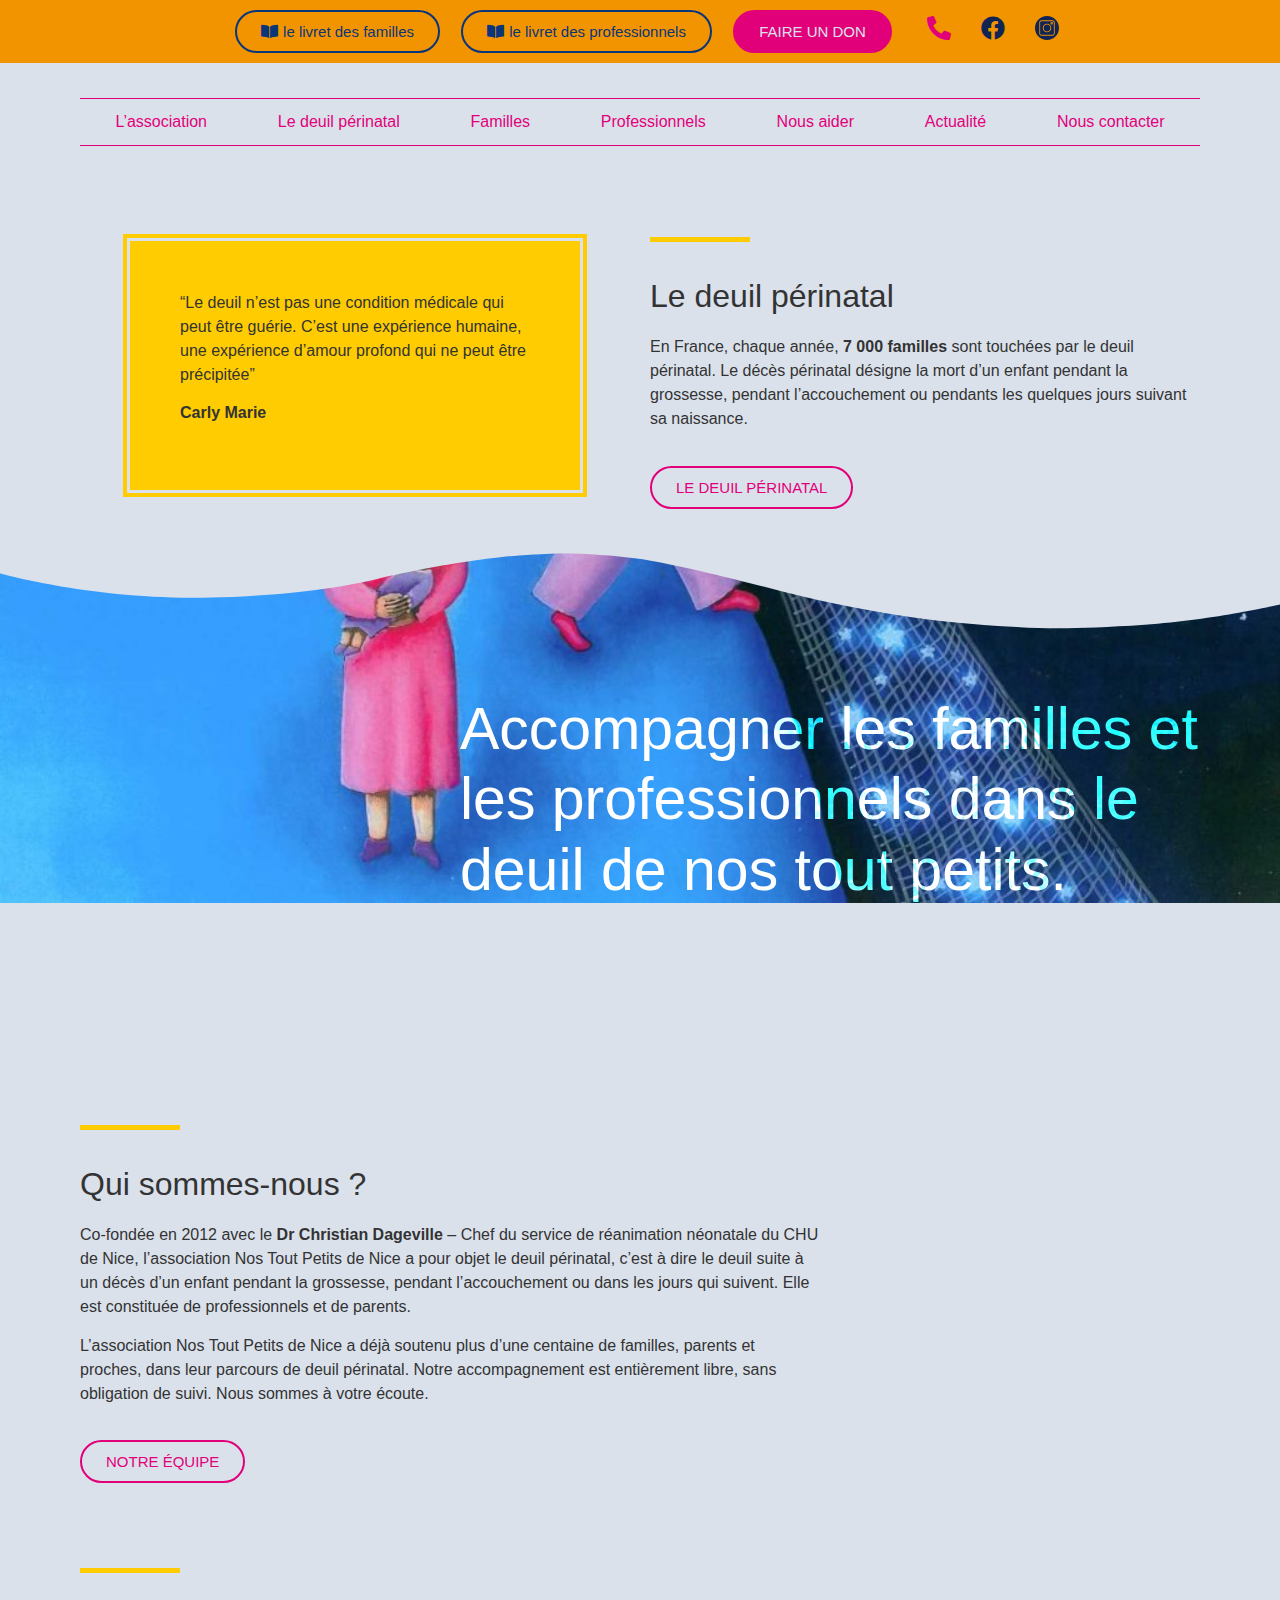
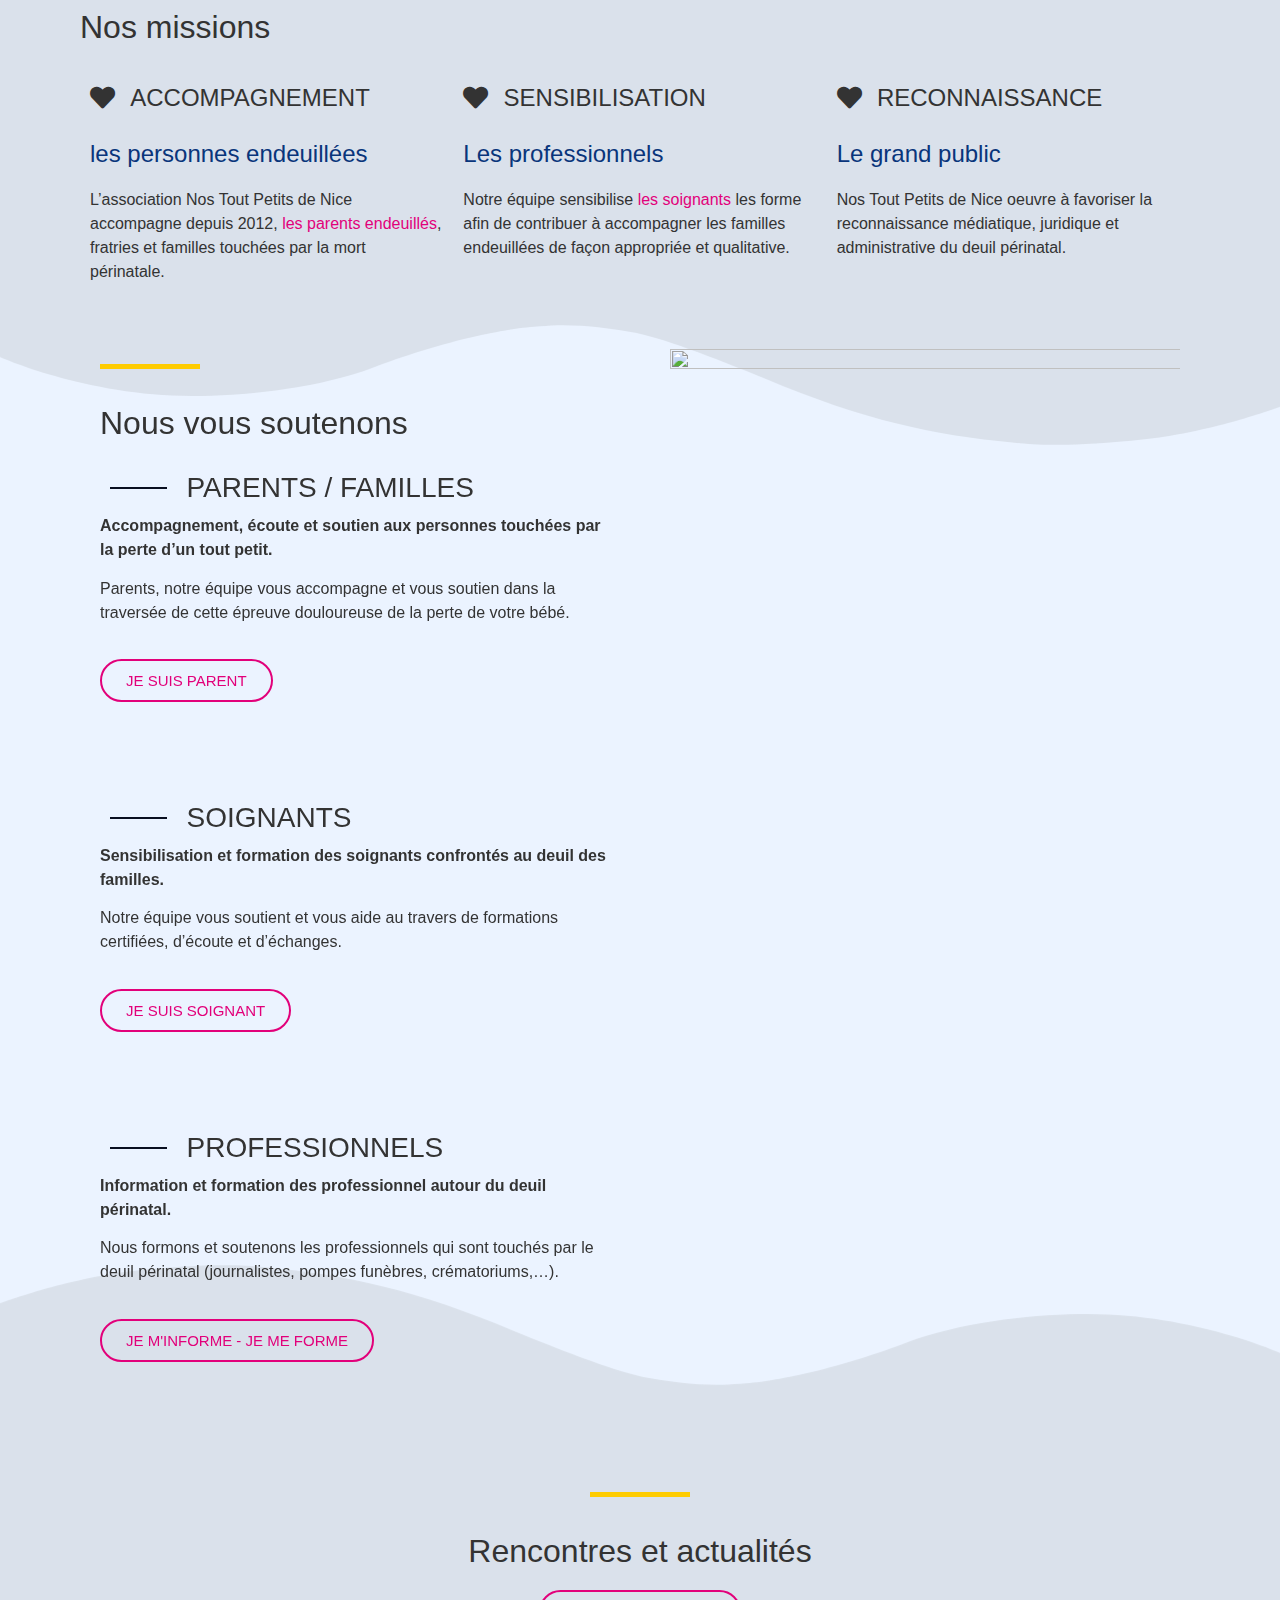
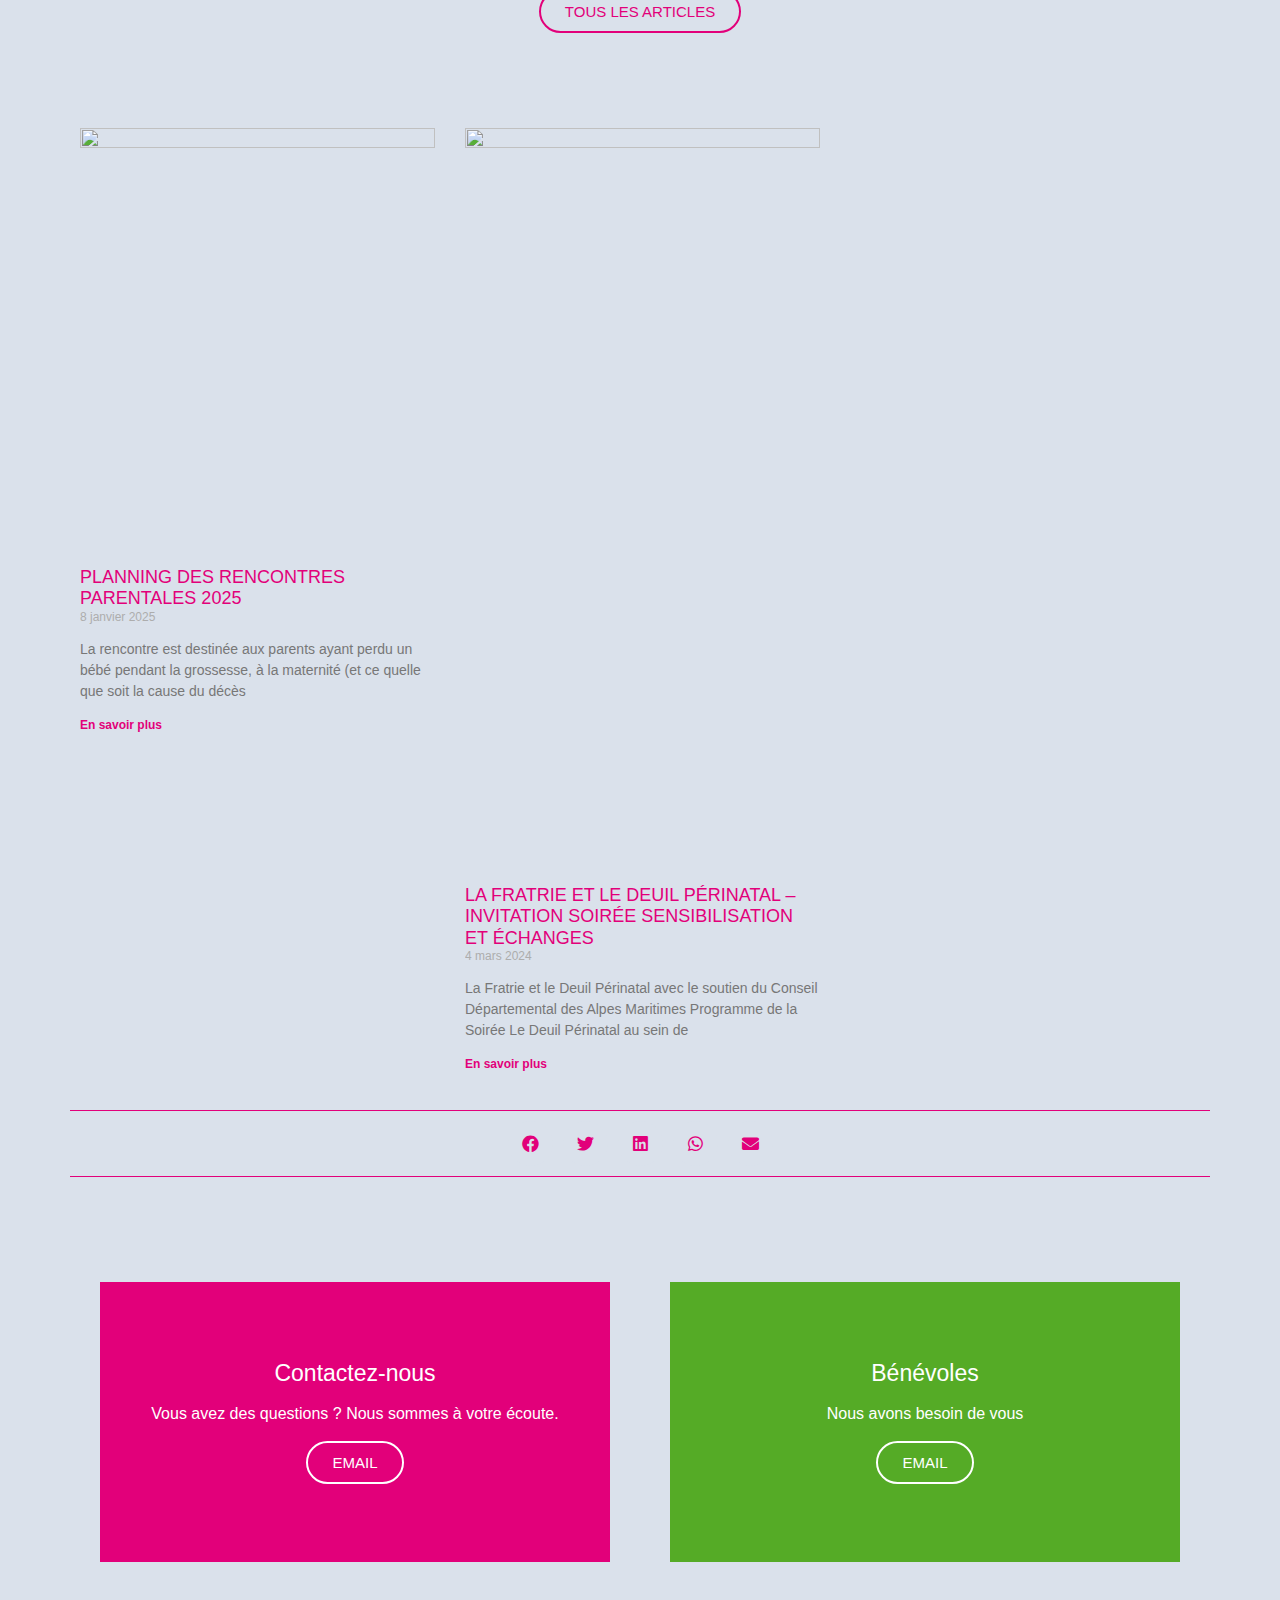
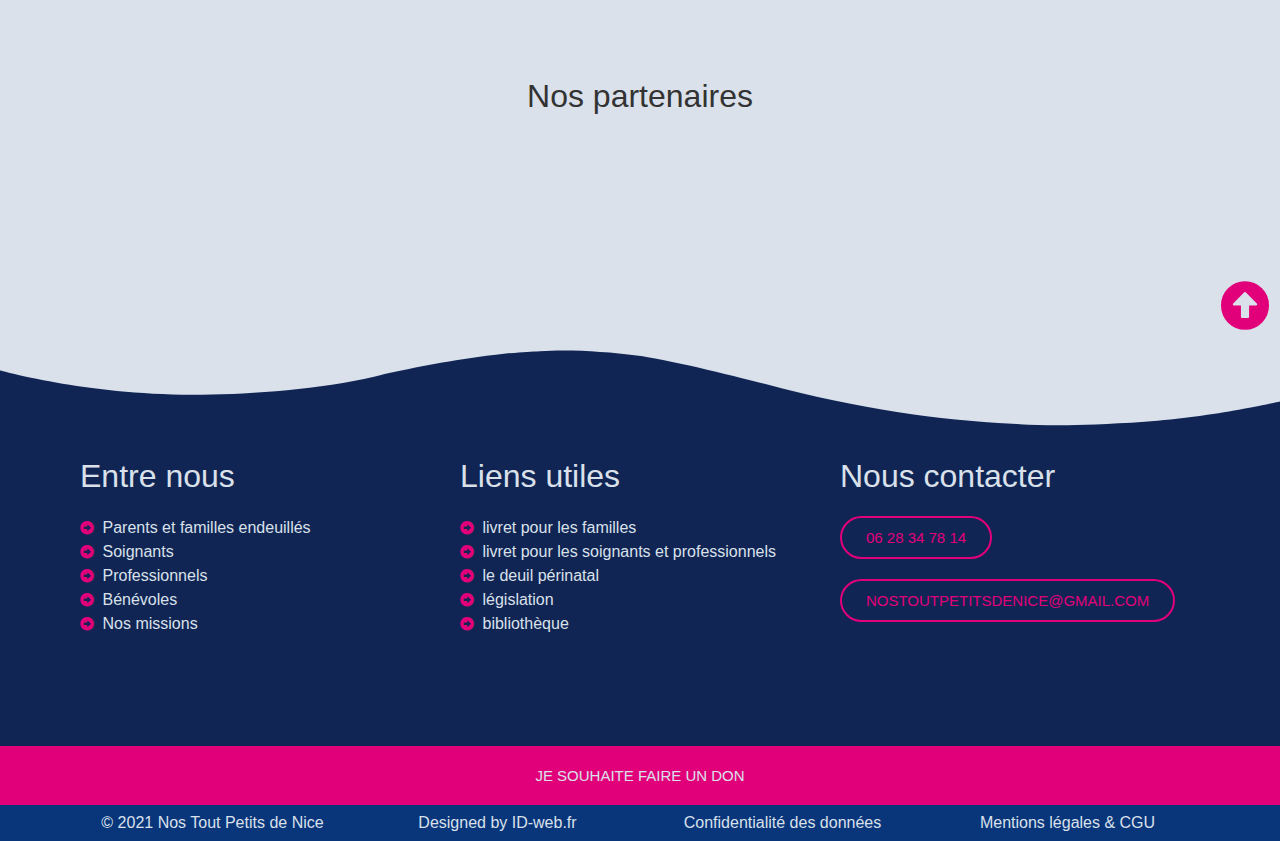
==== index.html @ bb2002e6 "first commit" ====
<!DOCTYPE html>
<html lang="en">
<head>
    <meta charset="UTF-8">
    <meta name="viewport" content="width=device-width, initial-scale=1.0">

    <link rel="preconnect" href="https://fonts.googleapis.com">
    <link rel="preconnect" href="https://fonts.gstatic.com" crossorigin>
    <link href="https://fonts.googleapis.com/css2?family=Montserrat:wght@300;400;500;600;700&display=swap" rel="stylesheet">
    <link rel="stylesheet" href="https://cdnjs.cloudflare.com/ajax/libs/font-awesome/5.15.4/css/all.min.css">

    <link rel="stylesheet" href="style.css">
    <link rel="stylesheet" href="css/elementor-icons.min.css">
    <link rel="stylesheet" href="css/frontend.min.css">
    <link rel="stylesheet" href="css/swiper.min.css">
    <link rel="stylesheet" href="css/post-11125b4f.css">
    <link rel="stylesheet" href="css/post-1120812f.css">
    <link rel="stylesheet" href="css/post-1157812f.css">
    <link rel="stylesheet" href="css/post-12318696.css">
    <link rel="stylesheet" href="css/frontend2.min.css">
    <link rel="stylesheet" href="css/fontawesome/fontawesome.min.css">
    <link rel="stylesheet" href="css/fontawesome/brands.min.css">
    <link rel="stylesheet" href="css/fontawesome/solid.min.css">
    <link rel="stylesheet" href="css/fontawesome/regular.min.css">

    <link rel="icon" href="images/NTPN-logo-retina-240px-1-32x32.png" sizes="32x32" />
	<link rel="icon" href="images/NTPN-logo-retina-240px-1-192x192.png" sizes="192x192" />
	<link rel="apple-touch-icon" href="images/NTPN-logo-retina-240px-1-180x180.png" />

    <title>Accueil - Nos Tout Petits de Nice</title>
	<meta name="description" content="Nous accompagnons les familles touchées par le deuil périnatal. Notre association sensibilise et forme les professionnels de santé et collatéraux." />
	<link rel="canonical" href="index.html" />
	<meta property="og:locale" content="fr_FR" />
	<meta property="og:type" content="website" />
	<meta property="og:title" content="Accueil - Nos Tout Petits de Nice" />
	<meta property="og:description" content="Nous accompagnons les familles touchées par le deuil périnatal. Notre association sensibilise et forme les professionnels de santé et collatéraux." />
	<meta property="og:url" content="https://nostoutpetitsdenice.org/" />
	<meta property="og:site_name" content="Nos Tout Petits de Nice" />
	<meta property="og:image" content="#" />
	<meta name="twitter:card" content="summary_large_image" />
</head>
<body data-rsssl=1
	class="home page-template page-template-elementor_header_footer page page-id-1120 wp-custom-logo elementor-default elementor-template-full-width elementor-kit-1112 elementor-page elementor-page-1120">

	<div data-elementor-type="header" data-elementor-id="1157"
		class="elementor elementor-1157 elementor-location-header" data-elementor-post-type="elementor_library">
		<section
			class="elementor-section elementor-top-section elementor-element elementor-element-f22e097 elementor-section-content-middle elementor-section-boxed elementor-section-height-default elementor-section-height-default"
			data-id="f22e097" data-element_type="section" id="top"
			data-settings="{&quot;background_background&quot;:&quot;classic&quot;,&quot;sticky&quot;:&quot;top&quot;,&quot;sticky_on&quot;:[&quot;mobile&quot;],&quot;sticky_offset&quot;:0,&quot;sticky_effects_offset&quot;:0}">
			<div class="elementor-container elementor-column-gap-default">
				<div class="elementor-column elementor-col-33 elementor-top-column elementor-element elementor-element-eb0664f elementor-hidden-phone"
					data-id="eb0664f" data-element_type="column">
					<div class="elementor-widget-wrap elementor-element-populated">
						<div class="elementor-element elementor-element-960a00e elementor-align-right elementor-widget elementor-widget-button"
							data-id="960a00e" data-element_type="widget" data-widget_type="button.default">
							<div class="elementor-widget-container">
								<div class="elementor-button-wrapper">
									<a class="elementor-button elementor-button-link elementor-size-sm"
										href="data/NTPN_livret-PARENTS-2021.pdf" target="_blank">
										<span class="elementor-button-content-wrapper">
											<span class="elementor-button-icon elementor-align-icon-left">
												<i aria-hidden="true" class="fas fa-book-open"></i> </span>
											<span class="elementor-button-text">Le livret des familles</span>
										</span>
									</a>
								</div>
							</div>
						</div>
					</div>
				</div>
				<div class="elementor-column elementor-col-33 elementor-top-column elementor-element elementor-element-fe11cba elementor-hidden-phone"
					data-id="fe11cba" data-element_type="column">
					<div class="elementor-widget-wrap elementor-element-populated">
						<div class="elementor-element elementor-element-6b10e34 elementor-align-center elementor-widget elementor-widget-button"
							data-id="6b10e34" data-element_type="widget" data-widget_type="button.default">
							<div class="elementor-widget-container">
								<div class="elementor-button-wrapper">
									<a class="elementor-button elementor-button-link elementor-size-sm"
										href="data/NTPN_livret-PROFESSIONNELS-2021.pdf"
										target="_blank">
										<span class="elementor-button-content-wrapper">
											<span class="elementor-button-icon elementor-align-icon-left">
												<i aria-hidden="true" class="fas fa-book-open"></i> </span>
											<span class="elementor-button-text">Le livret des professionnels</span>
										</span>
									</a>
								</div>
							</div>
						</div>
					</div>
				</div>
                <div class="elementor-column elementor elementor-top-column elementor-element elementor-element-3b68c13"
                data-id="3b68c13" data-element_type="column" data-widget_type="button.default">
                <div class="elementor-widget-wrap elementor-element-populated">
                    <div class="elementor-button-wrapper">
                        <a class="elementor-button elementor-button-link elementor-size-sm elementor-animation-grow"
                            href="ntpn-don/index.html">
                            <span class="elementor-button-content-wrapper">
                                <span class="elementor-button-text">Faire un don</span>
                            </span>
                        </a>
                    </div>
                </div>
            </div>
				<div class="elementor-column elementor-col-33 elementor-top-column elementor-element elementor-element-8dc25a0"
					data-id="8dc25a0" data-element_type="column">
					<div class="elementor-widget-wrap elementor-element-populated">
						<div class="elementor-element elementor-element-420ccbf elementor-widget__width-auto elementor-view-default elementor-widget elementor-widget-icon"
							data-id="420ccbf" data-element_type="widget" data-widget_type="icon.default">
							<div class="elementor-widget-container">
								<div class="elementor-icon-wrapper">
									<a class="elementor-icon" href="tel:0628347814" target="_blank">
										<i aria-hidden="true" class="fas fa-phone-alt"></i> </a>
								</div>
							</div>
						</div>
						<div class="elementor-element elementor-element-3e2a73e elementor-widget__width-auto elementor-view-default elementor-widget elementor-widget-icon"
							data-id="3e2a73e" data-element_type="widget" data-widget_type="icon.default">
							<div class="elementor-widget-container">
								<div class="elementor-icon-wrapper">
									<a class="elementor-icon" href="https://www.facebook.com/nostoutpetitsdenice"
										target="_blank">
										<i aria-hidden="true" class="fab fa-facebook"></i> </a>
								</div>
							</div>
						</div>
						<div class="elementor-element elementor-element-8ea18e7 elementor-widget__width-auto elementor-view-default elementor-widget elementor-widget-icon"
							data-id="8ea18e7" data-element_type="widget" data-widget_type="icon.default">
							<div class="elementor-widget-container">
								<div class="elementor-icon-wrapper">
									<a class="elementor-icon" href="https://www.instagram.com/nostoutpetitsdenice/"
										target="_blank">
										<svg xmlns="http://www.w3.org/2000/svg" height="448pt" viewBox="0 0 448 448"
											width="448pt">
											<path
												d="m320 136c0 4.417969-3.582031 8-8 8s-8-3.582031-8-8 3.582031-8 8-8 8 3.582031 8 8zm0 0">
											</path>
											<path
												d="m328 96h-208c-13.253906 0-24 10.746094-24 24v208c0 13.253906 10.746094 24 24 24h208c13.253906 0 24-10.746094 24-24v-208c0-13.253906-10.746094-24-24-24zm-104 208c-44.183594 0-80-35.816406-80-80s35.816406-80 80-80 80 35.816406 80 80c-.046875 44.164062-35.835938 79.953125-80 80zm88-144c-13.253906 0-24-10.746094-24-24s10.746094-24 24-24 24 10.746094 24 24-10.746094 24-24 24zm0 0">
											</path>
											<path
												d="m288 224c0 35.347656-28.652344 64-64 64s-64-28.652344-64-64 28.652344-64 64-64 64 28.652344 64 64zm0 0">
											</path>
											<path
												d="m224 0c-123.710938 0-224 100.289062-224 224s100.289062 224 224 224 224-100.289062 224-224c-.140625-123.652344-100.347656-223.859375-224-224zm144 328c-.027344 22.082031-17.917969 39.972656-40 40h-208c-22.082031-.027344-39.972656-17.917969-40-40v-208c.027344-22.082031 17.917969-39.972656 40-40h208c22.082031.027344 39.972656 17.917969 40 40zm0 0">
											</path>
										</svg> </a>
								</div>
							</div>
						</div>
					</div>
				</div>
			</div>
		</section>

		<section
			class="elementor-section elementor-top-section elementor-element elementor-element-af4e00e elementor-section-boxed elementor-section-height-default elementor-section-height-default"
			data-id="af4e00e" data-element_type="section">
			<div class="elementor-container elementor-column-gap-default">
				<div class="elementor-column elementor-col-100 elementor-top-column elementor-element elementor-element-5a5e274"
					data-id="5a5e274" data-element_type="column">
					<div class="elementor-widget-wrap elementor-element-populated">
						<div class="elementor-element elementor-element-8987a98 elementor-mobile-align-center elementor-hidden-desktop elementor-hidden-tablet elementor-widget elementor-widget-button"
							data-id="8987a98" data-element_type="widget" data-widget_type="button.default">
							<div class="elementor-widget-container">
								<div class="elementor-button-wrapper">
									<a class="elementor-button elementor-button-link elementor-size-sm"
										href="#elementor-action%3Aaction%3Dpopup%3Aopen%26settings%3DeyJpZCI6IjExNzciLCJ0b2dnbGUiOmZhbHNlfQ%3D%3D">
										<span class="elementor-button-content-wrapper">
											<span class="elementor-button-icon elementor-align-icon-left">
												<i aria-hidden="true" class="fas fa-bars"></i> </span>
											<span class="elementor-button-text">Menu</span>
										</span>
									</a>
								</div>
							</div>
						</div>
						<div class="elementor-element elementor-element-b0551e9 elementor-nav-menu__align-justify elementor-nav-menu--dropdown-none elementor-hidden-mobile elementor-widget elementor-widget-nav-menu"
							data-id="b0551e9" data-element_type="widget"
							data-settings="{&quot;layout&quot;:&quot;horizontal&quot;,&quot;submenu_icon&quot;:{&quot;value&quot;:&quot;&lt;i class=\&quot;fas fa-caret-down\&quot;&gt;&lt;\/i&gt;&quot;,&quot;library&quot;:&quot;fa-solid&quot;}}"
							data-widget_type="nav-menu.default">
							<div class="elementor-widget-container">
								<nav
									class="elementor-nav-menu--main elementor-nav-menu__container elementor-nav-menu--layout-horizontal e--pointer-background e--animation-fade">
									<ul id="menu-1-b0551e9" class="elementor-nav-menu">
										<li
											class="menu-item menu-item-type-post_type menu-item-object-page menu-item-1153">
											<a href="ntpn-lassociation/index.html"
												class="elementor-item">L’association</a>
                                        </li>
										<li
											class="menu-item menu-item-type-post_type menu-item-object-page menu-item-1369">
											<a href="le-deuil-perinatal/index.html" class="elementor-item">Le deuil
												périnatal</a>
                                        </li>
										<li
											class="menu-item menu-item-type-post_type menu-item-object-page menu-item-1152">
											<a href="ntpn-familles/index.html" class="elementor-item">Familles</a></li>
										<li
											class="menu-item menu-item-type-post_type menu-item-object-page menu-item-has-children menu-item-1151">
											<a href="ntpn-professionnels/index.html"
												class="elementor-item">Professionnels</a>
											<ul class="sub-menu elementor-nav-menu--dropdown">
												<li
													class="menu-item menu-item-type-post_type menu-item-object-page menu-item-1554">
													<a href="ntpn-professionnels/index.html"
														class="elementor-sub-item">Professionnels</a></li>
												<li
													class="menu-item menu-item-type-post_type menu-item-object-page menu-item-1552">
													<a href="formation-continue-professionnelle/index.html"
														class="elementor-sub-item">Nos formations DataDock</a></li>
												<li
													class="menu-item menu-item-type-custom menu-item-object-custom menu-item-1553">
													<a href="wp-content/uploads/2021/10/NTPN_livret-PROFESSIONNELS-2021.pdf"
														class="elementor-sub-item">Guide pour les professionnel</a></li>
											</ul>
										</li>
										<li
											class="menu-item menu-item-type-post_type menu-item-object-page menu-item-1161">
											<a href="ntpn-benevoles/index.html" class="elementor-item">Nous aider</a>
										</li>
										<li
											class="menu-item menu-item-type-post_type menu-item-object-page menu-item-1275">
											<a href="notre-blog/index.html" class="elementor-item">Actualité</a></li>
                                        <li
											class="menu-item menu-item-type-post_type menu-item-object-page menu-item-1153">
											<a href="ntpn-lassociation/index.html"
												class="elementor-item">Nous contacter</a>
                                        </li>
									</ul>
								</nav>
								<nav class="elementor-nav-menu--dropdown elementor-nav-menu__container"
									aria-hidden="true">
									<ul id="menu-2-b0551e9" class="elementor-nav-menu">
										<li
											class="menu-item menu-item-type-post_type menu-item-object-page menu-item-1153">
											<a href="ntpn-lassociation/index.html" class="elementor-item"
												tabindex="-1">L’association</a></li>
										<li
											class="menu-item menu-item-type-post_type menu-item-object-page menu-item-1369">
											<a href="le-deuil-perinatal/index.html" class="elementor-item"
												tabindex="-1">Le deuil périnatal</a></li>
										<li
											class="menu-item menu-item-type-post_type menu-item-object-page menu-item-1152">
											<a href="ntpn-familles/index.html" class="elementor-item"
												tabindex="-1">Familles</a></li>
										<li
											class="menu-item menu-item-type-post_type menu-item-object-page menu-item-has-children menu-item-1151">
											<a href="ntpn-professionnels/index.html" class="elementor-item"
												tabindex="-1">Professionnels</a>
											<ul class="sub-menu elementor-nav-menu--dropdown">
												<li
													class="menu-item menu-item-type-post_type menu-item-object-page menu-item-1554">
													<a href="ntpn-professionnels/index.html" class="elementor-sub-item"
														tabindex="-1">Professionnels</a></li>
												<li
													class="menu-item menu-item-type-post_type menu-item-object-page menu-item-1552">
													<a href="formation-continue-professionnelle/index.html"
														class="elementor-sub-item" tabindex="-1">Nos formations
														DataDock</a></li>
												<li
													class="menu-item menu-item-type-custom menu-item-object-custom menu-item-1553">
													<a href="wp-content/uploads/2021/10/NTPN_livret-PROFESSIONNELS-2021.pdf"
														class="elementor-sub-item" tabindex="-1">Guide pour les
														professionnel</a></li>
											</ul>
										</li>
										<li
											class="menu-item menu-item-type-post_type menu-item-object-page menu-item-1161">
											<a href="ntpn-benevoles/index.html" class="elementor-item"
												tabindex="-1">Nous aider</a></li>
										<li
											class="menu-item menu-item-type-post_type menu-item-object-page menu-item-1275">
											<a href="notre-blog/index.html" class="elementor-item"
												tabindex="-1">Actualité</a></li>
									</ul>
								</nav>
							</div>
						</div>
					</div>
				</div>
			</div>
		</section>
	</div>
	<div data-elementor-type="wp-page" data-elementor-id="1120" class="elementor elementor-1120"
		data-elementor-post-type="page">
		<section
			class="elementor-section elementor-top-section elementor-element elementor-element-76389e1 elementor-section-content-middle elementor-section-boxed elementor-section-height-default elementor-section-height-default"
			data-id="76389e1" data-element_type="section">
			<div class="elementor-container elementor-column-gap-default">
				<div class="elementor-column elementor-col-50 elementor-top-column elementor-element elementor-element-f95c4b7"
					data-id="f95c4b7" data-element_type="column">
					<div class="elementor-widget-wrap elementor-element-populated">
						<div class="elementor-element elementor-element-72a0e69 elementor-widget elementor-widget-text-editor"
							data-id="72a0e69" data-element_type="widget" data-widget_type="text-editor.default">
							<div class="elementor-widget-container">
								<p>“Le deuil n’est pas une condition médicale qui peut être guérie. C’est une expérience
									humaine, une expérience d’amour profond qui ne peut être précipitée”</p>
								<p><strong>Carly Marie</strong></p>
							</div>
						</div>
					</div>
				</div>
				<div class="elementor-column elementor-col-50 elementor-top-column elementor-element elementor-element-fe20e7d"
					data-id="fe20e7d" data-element_type="column">
					<div class="elementor-widget-wrap elementor-element-populated">
						<div class="elementor-element elementor-element-be43c97 elementor-widget-divider--view-line elementor-widget elementor-widget-divider"
							data-id="be43c97" data-element_type="widget" data-widget_type="divider.default">
							<div class="elementor-widget-container">
								<div class="elementor-divider">
									<span class="elementor-divider-separator">
									</span>
								</div>
							</div>
						</div>
						<div class="elementor-element elementor-element-b13a370 elementor-widget elementor-widget-heading"
							data-id="b13a370" data-element_type="widget" data-widget_type="heading.default">
							<div class="elementor-widget-container">
								<h2 class="elementor-heading-title elementor-size-default">Le deuil périnatal</h2>
							</div>
						</div>
						<div class="elementor-element elementor-element-bf8b5fe elementor-widget elementor-widget-text-editor"
							data-id="bf8b5fe" data-element_type="widget" data-widget_type="text-editor.default">
							<div class="elementor-widget-container">
								<p>En France, chaque année,<strong> 7 000 familles</strong> sont touchées par le deuil
									périnatal. Le décès périnatal désigne la mort d&rsquo;un enfant pendant la
									grossesse, pendant l&rsquo;accouchement ou pendants les quelques jours suivant sa
									naissance.</p>
							</div>
						</div>
						<div class="elementor-element elementor-element-934d74f bouton elementor-widget elementor-widget-button"
							data-id="934d74f" data-element_type="widget" data-widget_type="button.default">
							<div class="elementor-widget-container">
								<div class="elementor-button-wrapper">
									<a class="elementor-button elementor-button-link elementor-size-sm"
										href="le-deuil-perinatal/index.html">
										<span class="elementor-button-content-wrapper">
											<span class="elementor-button-text">Le deuil périnatal</span>
										</span>
									</a>
								</div>
							</div>
						</div>
					</div>
				</div>
			</div>
		</section>
		<section
			class="elementor-section elementor-top-section elementor-element elementor-element-b1612d6 elementor-section-height-min-height elementor-section-boxed elementor-section-height-default elementor-section-items-middle"
			data-id="b1612d6" data-element_type="section"
			data-settings="{&quot;background_background&quot;:&quot;classic&quot;,&quot;shape_divider_top&quot;:&quot;waves&quot;,&quot;shape_divider_bottom&quot;:&quot;waves&quot;}">
			<div class="elementor-shape elementor-shape-top" data-negative="false">
				<svg xmlns="http://www.w3.org/2000/svg" viewBox="0 0 1000 100" preserveAspectRatio="none">
					<path class="elementor-shape-fill" d="M421.9,6.5c22.6-2.5,51.5,0.4,75.5,5.3c23.6,4.9,70.9,23.5,100.5,35.7c75.8,32.2,133.7,44.5,192.6,49.7
	c23.6,2.1,48.7,3.5,103.4-2.5c54.7-6,106.2-25.6,106.2-25.6V0H0v30.3c0,0,72,32.6,158.4,30.5c39.2-0.7,92.8-6.7,134-22.4
	c21.2-8.1,52.2-18.2,79.7-24.2C399.3,7.9,411.6,7.5,421.9,6.5z" />
				</svg> </div>
			<div class="elementor-shape elementor-shape-bottom" data-negative="false">
				<svg xmlns="http://www.w3.org/2000/svg" viewBox="0 0 1000 100" preserveAspectRatio="none">
					<path class="elementor-shape-fill" d="M421.9,6.5c22.6-2.5,51.5,0.4,75.5,5.3c23.6,4.9,70.9,23.5,100.5,35.7c75.8,32.2,133.7,44.5,192.6,49.7
	c23.6,2.1,48.7,3.5,103.4-2.5c54.7-6,106.2-25.6,106.2-25.6V0H0v30.3c0,0,72,32.6,158.4,30.5c39.2-0.7,92.8-6.7,134-22.4
	c21.2-8.1,52.2-18.2,79.7-24.2C399.3,7.9,411.6,7.5,421.9,6.5z" />
				</svg> </div>
			<div class="elementor-container elementor-column-gap-default">
				<div class="elementor-column elementor-col-33 elementor-top-column elementor-element elementor-element-15ce54c"
					data-id="15ce54c" data-element_type="column">
					<div class="elementor-widget-wrap">
					</div>
				</div>
				<div class="elementor-column elementor-col-66 elementor-top-column elementor-element elementor-element-f7451bb"
					data-id="f7451bb" data-element_type="column">
					<div class="elementor-widget-wrap elementor-element-populated">
						<div class="elementor-element elementor-element-5b6331d elementor-widget elementor-widget-heading"
							data-id="5b6331d" data-element_type="widget" data-widget_type="heading.default">
							<div class="elementor-widget-container">
								<h2 class="elementor-heading-title elementor-size-xxl">Accompagner les familles et les
									professionnels dans le deuil de nos tout petits.</h2>
							</div>
						</div>
					</div>
				</div>
			</div>
		</section>
		<section
			class="elementor-section elementor-top-section elementor-element elementor-element-a000d2d elementor-section-boxed elementor-section-height-default elementor-section-height-default"
			data-id="a000d2d" data-element_type="section">
			<div class="elementor-container elementor-column-gap-default">
				<div class="elementor-column elementor-col-66 elementor-top-column elementor-element elementor-element-ba38fa4"
					data-id="ba38fa4" data-element_type="column">
					<div class="elementor-widget-wrap elementor-element-populated">
						<div class="elementor-element elementor-element-6493340 elementor-widget-divider--view-line elementor-widget elementor-widget-divider"
							data-id="6493340" data-element_type="widget" data-widget_type="divider.default">
							<div class="elementor-widget-container">
								<div class="elementor-divider">
									<span class="elementor-divider-separator">
									</span>
								</div>
							</div>
						</div>
						<div class="elementor-element elementor-element-914aa47 elementor-widget elementor-widget-heading"
							data-id="914aa47" data-element_type="widget" data-widget_type="heading.default">
							<div class="elementor-widget-container">
								<h2 class="elementor-heading-title elementor-size-default">Qui sommes-nous ?</h2>
							</div>
						</div>
						<div class="elementor-element elementor-element-f0a966e elementor-widget elementor-widget-text-editor"
							data-id="f0a966e" data-element_type="widget" data-widget_type="text-editor.default">
							<div class="elementor-widget-container">
								<p>Co-fondée en 2012 avec le <strong>Dr Christian Dageville</strong> – Chef du service
									de réanimation néonatale du CHU de Nice, l’association Nos Tout Petits de Nice a
									pour objet le deuil périnatal, c’est à dire le deuil suite à un décès d’un enfant
									pendant la grossesse, pendant l’accouchement ou dans les jours qui suivent. Elle est
									constituée de professionnels et de parents.</p>
								<p>L’association Nos Tout Petits de Nice a déjà soutenu plus d’une centaine de familles,
									parents et proches, dans leur parcours de deuil périnatal. Notre accompagnement est
									entièrement libre, sans obligation de suivi. Nous sommes à votre écoute.</p>
							</div>
						</div>
						<div class="elementor-element elementor-element-0b0dcb5 elementor-widget elementor-widget-button"
							data-id="0b0dcb5" data-element_type="widget" data-widget_type="button.default">
							<div class="elementor-widget-container">
								<div class="elementor-button-wrapper">
									<a class="elementor-button elementor-button-link elementor-size-sm"
										href="ntpn-lassociation/index.html">
										<span class="elementor-button-content-wrapper">
											<span class="elementor-button-text">Notre équipe</span>
										</span>
									</a>
								</div>
							</div>
						</div>
					</div>
				</div>
				<div class="elementor-column elementor-col-33 elementor-top-column elementor-element elementor-element-1197721"
					data-id="1197721" data-element_type="column">
					<div class="elementor-widget-wrap">
					</div>
				</div>
			</div>
		</section>
		<section
			class="elementor-section elementor-top-section elementor-element elementor-element-1068a56 elementor-section-boxed elementor-section-height-default elementor-section-height-default"
			data-id="1068a56" data-element_type="section">
			<div class="elementor-container elementor-column-gap-default">
				<div class="elementor-column elementor-col-100 elementor-top-column elementor-element elementor-element-8c00f48"
					data-id="8c00f48" data-element_type="column">
					<div class="elementor-widget-wrap elementor-element-populated">
						<div class="elementor-element elementor-element-c0eab1d elementor-widget-divider--view-line elementor-widget elementor-widget-divider"
							data-id="c0eab1d" data-element_type="widget" data-widget_type="divider.default">
							<div class="elementor-widget-container">
								<div class="elementor-divider">
									<span class="elementor-divider-separator">
									</span>
								</div>
							</div>
						</div>
						<div class="elementor-element elementor-element-b0d7ca8 elementor-widget elementor-widget-heading"
							data-id="b0d7ca8" data-element_type="widget" data-widget_type="heading.default">
							<div class="elementor-widget-container">
								<h2 class="elementor-heading-title elementor-size-default">Nos missions</h2>
							</div>
						</div>
						<section
							class="elementor-section elementor-inner-section elementor-element elementor-element-201d1ca elementor-section-boxed elementor-section-height-default elementor-section-height-default"
							data-id="201d1ca" data-element_type="section">
							<div class="elementor-container elementor-column-gap-default">
								<div class="elementor-column elementor-col-33 elementor-inner-column elementor-element elementor-element-56fee11"
									data-id="56fee11" data-element_type="column">
									<div class="elementor-widget-wrap elementor-element-populated">
										<div class="elementor-element elementor-element-bd4b4ef elementor-icon-list--layout-traditional elementor-list-item-link-full_width elementor-widget elementor-widget-icon-list"
											data-id="bd4b4ef" data-element_type="widget"
											data-widget_type="icon-list.default">
											<div class="elementor-widget-container">
												<ul class="elementor-icon-list-items">
													<li class="elementor-icon-list-item">
														<span class="elementor-icon-list-icon">
															<i aria-hidden="true" class="fas fa-heart"></i> </span>
														<span class="elementor-icon-list-text">Accompagnement</span>
													</li>
												</ul>
											</div>
										</div>
										<div class="elementor-element elementor-element-9781df3 elementor-widget elementor-widget-heading"
											data-id="9781df3" data-element_type="widget"
											data-widget_type="heading.default">
											<div class="elementor-widget-container">
												<h4 class="elementor-heading-title elementor-size-default">les personnes
													endeuillées</h4>
											</div>
										</div>
										<div class="elementor-element elementor-element-92ea0d6 elementor-widget elementor-widget-text-editor"
											data-id="92ea0d6" data-element_type="widget"
											data-widget_type="text-editor.default">
											<div class="elementor-widget-container">
												<p class="p1"><span class="s1">L’association Nos Tout Petits de Nice
														accompagne depuis 2012, <a href="ntpn-familles/index.html">les
															parents endeuillés</a>, fratries et familles touchées par la
														mort périnatale.</span></p>
											</div>
										</div>
									</div>
								</div>
								<div class="elementor-column elementor-col-33 elementor-inner-column elementor-element elementor-element-ec466d3"
									data-id="ec466d3" data-element_type="column">
									<div class="elementor-widget-wrap elementor-element-populated">
										<div class="elementor-element elementor-element-d425e5c elementor-icon-list--layout-traditional elementor-list-item-link-full_width elementor-widget elementor-widget-icon-list"
											data-id="d425e5c" data-element_type="widget"
											data-widget_type="icon-list.default">
											<div class="elementor-widget-container">
												<ul class="elementor-icon-list-items">
													<li class="elementor-icon-list-item">
														<span class="elementor-icon-list-icon">
															<i aria-hidden="true" class="fas fa-heart"></i> </span>
														<span class="elementor-icon-list-text">Sensibilisation</span>
													</li>
												</ul>
											</div>
										</div>
										<div class="elementor-element elementor-element-4b2e91a elementor-widget elementor-widget-heading"
											data-id="4b2e91a" data-element_type="widget"
											data-widget_type="heading.default">
											<div class="elementor-widget-container">
												<h4 class="elementor-heading-title elementor-size-default">Les
													professionnels</h4>
											</div>
										</div>
										<div class="elementor-element elementor-element-44f927b elementor-widget elementor-widget-text-editor"
											data-id="44f927b" data-element_type="widget"
											data-widget_type="text-editor.default">
											<div class="elementor-widget-container">
												<p class="p1"><span class="s1">Notre équipe sensibilise <a
															href="ntpn-professionnels/index.html">les soignants</a> les
														forme afin de contribuer à accompagner les familles endeuillées
														de façon appropriée et qualitative.</span></p>
											</div>
										</div>
									</div>
								</div>
								<div class="elementor-column elementor-col-33 elementor-inner-column elementor-element elementor-element-1b24e11"
									data-id="1b24e11" data-element_type="column">
									<div class="elementor-widget-wrap elementor-element-populated">
										<div class="elementor-element elementor-element-cd40947 elementor-icon-list--layout-traditional elementor-list-item-link-full_width elementor-widget elementor-widget-icon-list"
											data-id="cd40947" data-element_type="widget"
											data-widget_type="icon-list.default">
											<div class="elementor-widget-container">
												<ul class="elementor-icon-list-items">
													<li class="elementor-icon-list-item">
														<span class="elementor-icon-list-icon">
															<i aria-hidden="true" class="fas fa-heart"></i> </span>
														<span class="elementor-icon-list-text">Reconnaissance</span>
													</li>
												</ul>
											</div>
										</div>
										<div class="elementor-element elementor-element-d7f6026 elementor-widget elementor-widget-heading"
											data-id="d7f6026" data-element_type="widget"
											data-widget_type="heading.default">
											<div class="elementor-widget-container">
												<h4 class="elementor-heading-title elementor-size-default">Le grand
													public</h4>
											</div>
										</div>
										<div class="elementor-element elementor-element-a9f9cdc elementor-widget elementor-widget-text-editor"
											data-id="a9f9cdc" data-element_type="widget"
											data-widget_type="text-editor.default">
											<div class="elementor-widget-container">
												<p class="p1"><span class="s1">Nos Tout Petits de Nice oeuvre à
														favoriser la reconnaissance médiatique, juridique et
														administrative du deuil périnatal.</span></p>
											</div>
										</div>
									</div>
								</div>
							</div>
						</section>
					</div>
				</div>
			</div>
		</section>
		<section
			class="elementor-section elementor-top-section elementor-element elementor-element-3272b16 elementor-section-boxed elementor-section-height-default elementor-section-height-default"
			data-id="3272b16" data-element_type="section"
			data-settings="{&quot;background_background&quot;:&quot;classic&quot;,&quot;shape_divider_top&quot;:&quot;waves&quot;,&quot;shape_divider_bottom&quot;:&quot;waves&quot;}">
			<div class="elementor-background-overlay"></div>
			<div class="elementor-shape elementor-shape-top" data-negative="false">
				<svg xmlns="http://www.w3.org/2000/svg" viewBox="0 0 1000 100" preserveAspectRatio="none">
					<path class="elementor-shape-fill" d="M421.9,6.5c22.6-2.5,51.5,0.4,75.5,5.3c23.6,4.9,70.9,23.5,100.5,35.7c75.8,32.2,133.7,44.5,192.6,49.7
	c23.6,2.1,48.7,3.5,103.4-2.5c54.7-6,106.2-25.6,106.2-25.6V0H0v30.3c0,0,72,32.6,158.4,30.5c39.2-0.7,92.8-6.7,134-22.4
	c21.2-8.1,52.2-18.2,79.7-24.2C399.3,7.9,411.6,7.5,421.9,6.5z" />
				</svg> </div>
			<div class="elementor-shape elementor-shape-bottom" data-negative="false">
				<svg xmlns="http://www.w3.org/2000/svg" viewBox="0 0 1000 100" preserveAspectRatio="none">
					<path class="elementor-shape-fill" d="M421.9,6.5c22.6-2.5,51.5,0.4,75.5,5.3c23.6,4.9,70.9,23.5,100.5,35.7c75.8,32.2,133.7,44.5,192.6,49.7
	c23.6,2.1,48.7,3.5,103.4-2.5c54.7-6,106.2-25.6,106.2-25.6V0H0v30.3c0,0,72,32.6,158.4,30.5c39.2-0.7,92.8-6.7,134-22.4
	c21.2-8.1,52.2-18.2,79.7-24.2C399.3,7.9,411.6,7.5,421.9,6.5z" />
				</svg> </div>
			<div class="elementor-container elementor-column-gap-wider">
				<div class="elementor-column elementor-col-50 elementor-top-column elementor-element elementor-element-0fd097d"
					data-id="0fd097d" data-element_type="column">
					<div class="elementor-widget-wrap elementor-element-populated">
						<div class="elementor-element elementor-element-fffdfa4 elementor-widget-divider--view-line elementor-widget elementor-widget-divider"
							data-id="fffdfa4" data-element_type="widget" data-widget_type="divider.default">
							<div class="elementor-widget-container">
								<div class="elementor-divider">
									<span class="elementor-divider-separator">
									</span>
								</div>
							</div>
						</div>
						<div class="elementor-element elementor-element-b96ae09 elementor-widget elementor-widget-heading"
							data-id="b96ae09" data-element_type="widget" data-widget_type="heading.default">
							<div class="elementor-widget-container">
								<h2 class="elementor-heading-title elementor-size-default">Nous vous soutenons</h2>
							</div>
						</div>
						<section
							class="elementor-section elementor-inner-section elementor-element elementor-element-db57edc elementor-section-content-middle elementor-section-boxed elementor-section-height-default elementor-section-height-default"
							data-id="db57edc" data-element_type="section">
							<div class="elementor-container elementor-column-gap-default">
								<div class="elementor-column elementor-col-50 elementor-inner-column elementor-element elementor-element-6cfbace elementor-hidden-phone"
									data-id="6cfbace" data-element_type="column">
									<div class="elementor-widget-wrap elementor-element-populated">
										<div class="elementor-element elementor-element-1628013 elementor-widget-divider--view-line elementor-widget elementor-widget-divider"
											data-id="1628013" data-element_type="widget"
											data-widget_type="divider.default">
											<div class="elementor-widget-container">
												<div class="elementor-divider">
													<span class="elementor-divider-separator">
													</span>
												</div>
											</div>
										</div>
									</div>
								</div>
								<div class="elementor-column elementor-col-50 elementor-inner-column elementor-element elementor-element-1583d14"
									data-id="1583d14" data-element_type="column">
									<div class="elementor-widget-wrap elementor-element-populated">
										<div class="elementor-element elementor-element-6d738a0 elementor-widget elementor-widget-heading"
											data-id="6d738a0" data-element_type="widget"
											data-widget_type="heading.default">
											<div class="elementor-widget-container">
												<h3 class="elementor-heading-title elementor-size-default">Parents /
													Familles</h3>
											</div>
										</div>
									</div>
								</div>
							</div>
						</section>
						<div class="elementor-element elementor-element-7479344 elementor-widget elementor-widget-text-editor"
							data-id="7479344" data-element_type="widget" data-widget_type="text-editor.default">
							<div class="elementor-widget-container">
								<p><strong>Accompagnement, écoute et soutien aux personnes touchées par la perte
										d&rsquo;un tout petit.</strong></p>
								<p>Parents, notre équipe vous accompagne et vous soutien dans la traversée de cette
									épreuve douloureuse de la perte de votre bébé. </p>
							</div>
						</div>
						<div class="elementor-element elementor-element-dcd8ab8 elementor-widget elementor-widget-button"
							data-id="dcd8ab8" data-element_type="widget" data-widget_type="button.default">
							<div class="elementor-widget-container">
								<div class="elementor-button-wrapper">
									<a class="elementor-button elementor-button-link elementor-size-sm"
										href="ntpn-familles/index.html">
										<span class="elementor-button-content-wrapper">
											<span class="elementor-button-text">je suis parent</span>
										</span>
									</a>
								</div>
							</div>
						</div>
						<div class="elementor-element elementor-element-7656354 elementor-widget elementor-widget-spacer"
							data-id="7656354" data-element_type="widget" data-widget_type="spacer.default">
							<div class="elementor-widget-container">
								<div class="elementor-spacer">
									<div class="elementor-spacer-inner"></div>
								</div>
							</div>
						</div>
						<section
							class="elementor-section elementor-inner-section elementor-element elementor-element-5c1bada elementor-section-content-middle elementor-section-boxed elementor-section-height-default elementor-section-height-default"
							data-id="5c1bada" data-element_type="section">
							<div class="elementor-container elementor-column-gap-default">
								<div class="elementor-column elementor-col-50 elementor-inner-column elementor-element elementor-element-e57e304 elementor-hidden-phone"
									data-id="e57e304" data-element_type="column">
									<div class="elementor-widget-wrap elementor-element-populated">
										<div class="elementor-element elementor-element-72e81d9 elementor-widget-divider--view-line elementor-widget elementor-widget-divider"
											data-id="72e81d9" data-element_type="widget"
											data-widget_type="divider.default">
											<div class="elementor-widget-container">
												<div class="elementor-divider">
													<span class="elementor-divider-separator">
													</span>
												</div>
											</div>
										</div>
									</div>
								</div>
								<div class="elementor-column elementor-col-50 elementor-inner-column elementor-element elementor-element-1aa5031"
									data-id="1aa5031" data-element_type="column">
									<div class="elementor-widget-wrap elementor-element-populated">
										<div class="elementor-element elementor-element-8f3823e elementor-widget elementor-widget-heading"
											data-id="8f3823e" data-element_type="widget"
											data-widget_type="heading.default">
											<div class="elementor-widget-container">
												<h3 class="elementor-heading-title elementor-size-default">Soignants
												</h3>
											</div>
										</div>
									</div>
								</div>
							</div>
						</section>
						<div class="elementor-element elementor-element-9656e2e elementor-widget elementor-widget-text-editor"
							data-id="9656e2e" data-element_type="widget" data-widget_type="text-editor.default">
							<div class="elementor-widget-container">
								<p><strong>Sensibilisation et formation des soignants confrontés au deuil des
										familles.</strong></p>
								<p>Notre équipe vous soutient et vous aide au travers de formations certifiées,
									d&rsquo;écoute et d&rsquo;échanges.</p>
							</div>
						</div>
						<div class="elementor-element elementor-element-b349e89 elementor-widget elementor-widget-button"
							data-id="b349e89" data-element_type="widget" data-widget_type="button.default">
							<div class="elementor-widget-container">
								<div class="elementor-button-wrapper">
									<a class="elementor-button elementor-button-link elementor-size-sm"
										href="ntpn-professionnels/index.html">
										<span class="elementor-button-content-wrapper">
											<span class="elementor-button-text">je suis soignant</span>
										</span>
									</a>
								</div>
							</div>
						</div>
						<div class="elementor-element elementor-element-c024929 elementor-widget elementor-widget-spacer"
							data-id="c024929" data-element_type="widget" data-widget_type="spacer.default">
							<div class="elementor-widget-container">
								<div class="elementor-spacer">
									<div class="elementor-spacer-inner"></div>
								</div>
							</div>
						</div>
						<section
							class="elementor-section elementor-inner-section elementor-element elementor-element-c6c871e elementor-section-content-middle elementor-section-boxed elementor-section-height-default elementor-section-height-default"
							data-id="c6c871e" data-element_type="section">
							<div class="elementor-container elementor-column-gap-default">
								<div class="elementor-column elementor-col-50 elementor-inner-column elementor-element elementor-element-31af82c elementor-hidden-phone"
									data-id="31af82c" data-element_type="column">
									<div class="elementor-widget-wrap elementor-element-populated">
										<div class="elementor-element elementor-element-1fa3b3d elementor-widget-divider--view-line elementor-widget elementor-widget-divider"
											data-id="1fa3b3d" data-element_type="widget"
											data-widget_type="divider.default">
											<div class="elementor-widget-container">
												<div class="elementor-divider">
													<span class="elementor-divider-separator">
													</span>
												</div>
											</div>
										</div>
									</div>
								</div>
								<div class="elementor-column elementor-col-50 elementor-inner-column elementor-element elementor-element-7825a0a"
									data-id="7825a0a" data-element_type="column">
									<div class="elementor-widget-wrap elementor-element-populated">
										<div class="elementor-element elementor-element-95dcc6d elementor-widget elementor-widget-heading"
											data-id="95dcc6d" data-element_type="widget"
											data-widget_type="heading.default">
											<div class="elementor-widget-container">
												<h3 class="elementor-heading-title elementor-size-default">
													Professionnels</h3>
											</div>
										</div>
									</div>
								</div>
							</div>
						</section>
						<div class="elementor-element elementor-element-18eb7d8 elementor-widget elementor-widget-text-editor"
							data-id="18eb7d8" data-element_type="widget" data-widget_type="text-editor.default">
							<div class="elementor-widget-container">
								<p><strong>Information et formation des professionnel autour du deuil
										périnatal.</strong></p>
								<p>Nous formons et soutenons les professionnels qui sont touchés par le deuil périnatal
									(journalistes, pompes funèbres, crématoriums,&#8230;).</p>
							</div>
						</div>
						<div class="elementor-element elementor-element-d77966b elementor-widget elementor-widget-button"
							data-id="d77966b" data-element_type="widget" data-widget_type="button.default">
							<div class="elementor-widget-container">
								<div class="elementor-button-wrapper">
									<a class="elementor-button elementor-button-link elementor-size-sm"
										href="formation-continue-professionnelle/index.html">
										<span class="elementor-button-content-wrapper">
											<span class="elementor-button-text">je m'informe - je me forme</span>
										</span>
									</a>
								</div>
							</div>
						</div>
					</div>
				</div>
				<div class="elementor-column elementor-col-50 elementor-top-column elementor-element elementor-element-9ba4faa"
					data-id="9ba4faa" data-element_type="column"
					data-settings="{&quot;motion_fx_motion_fx_scrolling&quot;:&quot;yes&quot;,&quot;motion_fx_translateY_effect&quot;:&quot;yes&quot;,&quot;motion_fx_devices&quot;:[&quot;desktop&quot;],&quot;motion_fx_translateY_speed&quot;:{&quot;unit&quot;:&quot;px&quot;,&quot;size&quot;:4,&quot;sizes&quot;:[]},&quot;motion_fx_translateY_affectedRange&quot;:{&quot;unit&quot;:&quot;%&quot;,&quot;size&quot;:&quot;&quot;,&quot;sizes&quot;:{&quot;start&quot;:0,&quot;end&quot;:100}}}">
					<div class="elementor-widget-wrap elementor-element-populated">
						<div class="elementor-element elementor-element-090c4e4 elementor-widget elementor-widget-image"
							data-id="090c4e4" data-element_type="widget" data-widget_type="image.default">
							<div class="elementor-widget-container">
								<img decoding="async" width="571" height="800"
									src="wp-content/uploads/2021/04/Slobodan-coeur-ciels-hd-h800.jpg"
									class="attachment-full size-full wp-image-1251" alt="" loading="lazy"
									srcset="https://nostoutpetitsdenice.org/wp-content/uploads/2021/04/Slobodan-coeur-ciels-hd-h800.jpg 571w, https://nostoutpetitsdenice.org/wp-content/uploads/2021/04/Slobodan-coeur-ciels-hd-h800-214x300.jpg 214w"
									sizes="(max-width: 571px) 100vw, 571px" /> </div>
						</div>
					</div>
				</div>
			</div>
		</section>
		<section
			class="elementor-section elementor-top-section elementor-element elementor-element-7dfb051 elementor-section-boxed elementor-section-height-default elementor-section-height-default"
			data-id="7dfb051" data-element_type="section">
			<div class="elementor-container elementor-column-gap-default">
				<div class="elementor-column elementor-col-100 elementor-top-column elementor-element elementor-element-8870819"
					data-id="8870819" data-element_type="column">
					<div class="elementor-widget-wrap elementor-element-populated">
						<div class="elementor-element elementor-element-505d948 elementor-widget-divider--view-line elementor-widget elementor-widget-divider"
							data-id="505d948" data-element_type="widget" data-widget_type="divider.default">
							<div class="elementor-widget-container">
								<div class="elementor-divider">
									<span class="elementor-divider-separator">
									</span>
								</div>
							</div>
						</div>
						<div class="elementor-element elementor-element-8b245a0 elementor-widget elementor-widget-heading"
							data-id="8b245a0" data-element_type="widget" data-widget_type="heading.default">
							<div class="elementor-widget-container">
								<h2 class="elementor-heading-title elementor-size-default">Rencontres et actualités</h2>
							</div>
						</div>
						<div class="elementor-element elementor-element-5ace8b2 elementor-align-center elementor-widget elementor-widget-button"
							data-id="5ace8b2" data-element_type="widget" data-widget_type="button.default">
							<div class="elementor-widget-container">
								<div class="elementor-button-wrapper">
									<a class="elementor-button elementor-button-link elementor-size-sm"
										href="notre-blog/index.html">
										<span class="elementor-button-content-wrapper">
											<span class="elementor-button-text">Tous les articles</span>
										</span>
									</a>
								</div>
							</div>
						</div>
					</div>
				</div>
			</div>
		</section>
		<section
			class="elementor-section elementor-top-section elementor-element elementor-element-22f3992 elementor-reverse-mobile elementor-section-boxed elementor-section-height-default elementor-section-height-default"
			data-id="22f3992" data-element_type="section">
			<div class="elementor-container elementor-column-gap-default">
				<div class="elementor-column elementor-col-66 elementor-top-column elementor-element elementor-element-ea13db2"
					data-id="ea13db2" data-element_type="column">
					<div class="elementor-widget-wrap elementor-element-populated">
						<div class="elementor-element elementor-element-0595532 elementor-grid-2 elementor-grid-tablet-2 elementor-grid-mobile-1 elementor-posts--thumbnail-top elementor-widget elementor-widget-posts"
							data-id="0595532" data-element_type="widget"
							data-settings="{&quot;classic_columns&quot;:&quot;2&quot;,&quot;classic_columns_tablet&quot;:&quot;2&quot;,&quot;classic_columns_mobile&quot;:&quot;1&quot;,&quot;classic_row_gap&quot;:{&quot;unit&quot;:&quot;px&quot;,&quot;size&quot;:35,&quot;sizes&quot;:[]},&quot;classic_row_gap_tablet&quot;:{&quot;unit&quot;:&quot;px&quot;,&quot;size&quot;:&quot;&quot;,&quot;sizes&quot;:[]},&quot;classic_row_gap_mobile&quot;:{&quot;unit&quot;:&quot;px&quot;,&quot;size&quot;:&quot;&quot;,&quot;sizes&quot;:[]}}"
							data-widget_type="posts.classic">
							<div class="elementor-widget-container">
								<div
									class="elementor-posts-container elementor-posts elementor-posts--skin-classic elementor-grid">
									<article
										class="elementor-post elementor-grid-item post-1766 post type-post status-publish format-standard has-post-thumbnail hentry category-rencontres-parentales">
										<a class="elementor-post__thumbnail__link"
											href="planning-des-rencontres-parentales-2025/index.html" tabindex="-1">
											<div class="elementor-post__thumbnail"><img decoding="async" width="300"
													height="156"
													src="wp-content/uploads/2025/01/concepto-tratamiento-adiccion-terapia-grupo_1016-6982-300x156.png"
													class="attachment-medium size-medium wp-image-1767" alt=""
													loading="lazy"
													srcset="https://nostoutpetitsdenice.org/wp-content/uploads/2025/01/concepto-tratamiento-adiccion-terapia-grupo_1016-6982-300x156.png 300w, https://nostoutpetitsdenice.org/wp-content/uploads/2025/01/concepto-tratamiento-adiccion-terapia-grupo_1016-6982.png 626w"
													sizes="(max-width: 300px) 100vw, 300px" /></div>
										</a>
										<div class="elementor-post__text">
											<h3 class="elementor-post__title">
												<a href="planning-des-rencontres-parentales-2025/index.html">
													Planning des Rencontres Parentales 2025 </a>
											</h3>
											<div class="elementor-post__meta-data">
												<span class="elementor-post-date">
													8 janvier 2025 </span>
											</div>
											<div class="elementor-post__excerpt">
												<p>La rencontre est destinée aux parents ayant perdu un bébé pendant la
													grossesse, à la maternité (et ce quelle que soit la cause du décès
												</p>
											</div>

											<a class="elementor-post__read-more"
												href="planning-des-rencontres-parentales-2025/index.html"
												aria-label="En savoir plus sur Planning des Rencontres Parentales 2025"
												tabindex="-1">
												En savoir plus </a>

										</div>
									</article>
									<article
										class="elementor-post elementor-grid-item post-1758 post type-post status-publish format-standard has-post-thumbnail hentry category-evenements">
										<a class="elementor-post__thumbnail__link"
											href="la-fratrie-et-le-deuil-perinatal-invitation-soiree-sensibilisation-et-echanges/index.html"
											tabindex="-1">
											<div class="elementor-post__thumbnail"><img decoding="async" width="212"
													height="300"
													src="wp-content/uploads/2024/03/NTPN-Affiche-Conference-tout-public_2024-03-21-2-212x300.jpg"
													class="attachment-medium size-medium wp-image-1759" alt=""
													loading="lazy"
													srcset="https://nostoutpetitsdenice.org/wp-content/uploads/2024/03/NTPN-Affiche-Conference-tout-public_2024-03-21-2-212x300.jpg 212w, https://nostoutpetitsdenice.org/wp-content/uploads/2024/03/NTPN-Affiche-Conference-tout-public_2024-03-21-2-724x1024.jpg 724w, https://nostoutpetitsdenice.org/wp-content/uploads/2024/03/NTPN-Affiche-Conference-tout-public_2024-03-21-2-768x1086.jpg 768w, https://nostoutpetitsdenice.org/wp-content/uploads/2024/03/NTPN-Affiche-Conference-tout-public_2024-03-21-2-1086x1536.jpg 1086w, https://nostoutpetitsdenice.org/wp-content/uploads/2024/03/NTPN-Affiche-Conference-tout-public_2024-03-21-2.jpg 1414w"
													sizes="(max-width: 212px) 100vw, 212px" /></div>
										</a>
										<div class="elementor-post__text">
											<h3 class="elementor-post__title">
												<a
													href="la-fratrie-et-le-deuil-perinatal-invitation-soiree-sensibilisation-et-echanges/index.html">
													La Fratrie et le Deuil Périnatal – Invitation Soirée Sensibilisation
													et échanges </a>
											</h3>
											<div class="elementor-post__meta-data">
												<span class="elementor-post-date">
													4 mars 2024 </span>
											</div>
											<div class="elementor-post__excerpt">
												<p>La Fratrie et le Deuil Périnatal avec le soutien du Conseil
													Départemental des Alpes Maritimes Programme de la Soirée Le Deuil
													Périnatal au sein de</p>
											</div>

											<a class="elementor-post__read-more"
												href="la-fratrie-et-le-deuil-perinatal-invitation-soiree-sensibilisation-et-echanges/index.html"
												aria-label="En savoir plus sur La Fratrie et le Deuil Périnatal – Invitation Soirée Sensibilisation et échanges"
												tabindex="-1">
												En savoir plus </a>

										</div>
									</article>
								</div>

							</div>
						</div>
					</div>
				</div>
				<div class="elementor-column elementor-col-33 elementor-top-column elementor-element elementor-element-53f2293"
					data-id="53f2293" data-element_type="column">
					<div class="elementor-widget-wrap elementor-element-populated">
						<div class="elementor-element elementor-element-c868aad elementor-widget elementor-widget-html"
							data-id="c868aad" data-element_type="widget" data-widget_type="html.default">
							<div class="elementor-widget-container">
								<iframe
									src="https://www.facebook.com/plugins/page.php?href=https%3A%2F%2Fwww.facebook.com%2Fnostoutpetitsdenice%2F&amp;tabs=timeline&amp;width=340&amp;height=500&amp;small_header=true&amp;adapt_container_width=true&amp;hide_cover=true&amp;show_facepile=true&amp;appId"
									width="100%" height="500" style="border:none;overflow:hidden" scrolling="no"
									frameborder="0" allowfullscreen="true"
									allow="autoplay; clipboard-write; encrypted-media; picture-in-picture; web-share"></iframe>
							</div>
						</div>
					</div>
				</div>
			</div>
		</section>
	</div>
	<div data-elementor-type="footer" data-elementor-id="1231"
		class="elementor elementor-1231 elementor-location-footer" data-elementor-post-type="elementor_library">
		<section
			class="elementor-section elementor-top-section elementor-element elementor-element-c4859ad elementor-section-boxed elementor-section-height-default elementor-section-height-default"
			data-id="c4859ad" data-element_type="section">
			<div class="elementor-container elementor-column-gap-default">
				<div class="elementor-column elementor-col-100 elementor-top-column elementor-element elementor-element-54f0c2c"
					data-id="54f0c2c" data-element_type="column">
					<div class="elementor-widget-wrap elementor-element-populated">
						<div class="elementor-element elementor-element-d9cf049 elementor-share-buttons--view-icon elementor-share-buttons--skin-minimal elementor-share-buttons--shape-circle elementor-share-buttons--align-center elementor-share-buttons--color-custom elementor-grid-0 elementor-widget elementor-widget-share-buttons"
							data-id="d9cf049" data-element_type="widget" data-widget_type="share-buttons.default">
							<div class="elementor-widget-container">
								<div class="elementor-grid">
									<div class="elementor-grid-item">
										<div class="elementor-share-btn elementor-share-btn_facebook" role="button"
											tabindex="0" aria-label="Partager sur facebook">
											<span class="elementor-share-btn__icon">
												<i class="fab fa-facebook" aria-hidden="true"></i> </span>
										</div>
									</div>
									<div class="elementor-grid-item">
										<div class="elementor-share-btn elementor-share-btn_twitter" role="button"
											tabindex="0" aria-label="Partager sur twitter">
											<span class="elementor-share-btn__icon">
												<i class="fab fa-twitter" aria-hidden="true"></i> </span>
										</div>
									</div>
									<div class="elementor-grid-item">
										<div class="elementor-share-btn elementor-share-btn_linkedin" role="button"
											tabindex="0" aria-label="Partager sur linkedin">
											<span class="elementor-share-btn__icon">
												<i class="fab fa-linkedin" aria-hidden="true"></i> </span>
										</div>
									</div>
									<div class="elementor-grid-item">
										<div class="elementor-share-btn elementor-share-btn_whatsapp" role="button"
											tabindex="0" aria-label="Partager sur whatsapp">
											<span class="elementor-share-btn__icon">
												<i class="fab fa-whatsapp" aria-hidden="true"></i> </span>
										</div>
									</div>
									<div class="elementor-grid-item">
										<div class="elementor-share-btn elementor-share-btn_email" role="button"
											tabindex="0" aria-label="Partager sur email">
											<span class="elementor-share-btn__icon">
												<i class="fas fa-envelope" aria-hidden="true"></i> </span>
										</div>
									</div>
								</div>
							</div>
						</div>
					</div>
				</div>
			</div>
		</section>
		<section
			class="elementor-section elementor-top-section elementor-element elementor-element-783a5a8 elementor-section-boxed elementor-section-height-default elementor-section-height-default"
			data-id="783a5a8" data-element_type="section">
			<div class="elementor-container elementor-column-gap-wider">
				<div class="elementor-column elementor-col-50 elementor-top-column elementor-element elementor-element-0dd07b2"
					data-id="0dd07b2" data-element_type="column">
					<div class="elementor-widget-wrap elementor-element-populated">
						<div class="elementor-element elementor-element-f5183c2 elementor-cta--skin-cover elementor-animated-content elementor-bg-transform elementor-bg-transform-zoom-in elementor-widget elementor-widget-call-to-action"
							data-id="f5183c2" data-element_type="widget" data-widget_type="call-to-action.default">
							<div class="elementor-widget-container">
								<a class="elementor-cta" href="mailto:nostoutpetitsdenice@gmail.com">
									<div class="elementor-cta__bg-wrapper">
										<div class="elementor-cta__bg elementor-bg" style="background-image: url();"
											role="img" aria-label=""></div>
										<div class="elementor-cta__bg-overlay"></div>
									</div>
									<div class="elementor-cta__content">

										<h2
											class="elementor-cta__title elementor-cta__content-item elementor-content-item elementor-animated-item--grow">
											Contactez-nous </h2>

										<div
											class="elementor-cta__description elementor-cta__content-item elementor-content-item elementor-animated-item--grow">
											Vous avez des questions ? Nous sommes à votre écoute. </div>

										<div
											class="elementor-cta__button-wrapper elementor-cta__content-item elementor-content-item elementor-animated-item--grow">
											<span class="elementor-cta__button elementor-button elementor-size-sm">
												email </span>
										</div>
									</div>
								</a>
							</div>
						</div>
					</div>
				</div>
				<div class="elementor-column elementor-col-50 elementor-top-column elementor-element elementor-element-fdae894"
					data-id="fdae894" data-element_type="column">
					<div class="elementor-widget-wrap elementor-element-populated">
						<div class="elementor-element elementor-element-320f398 elementor-cta--skin-cover elementor-animated-content elementor-bg-transform elementor-bg-transform-zoom-in elementor-widget elementor-widget-call-to-action"
							data-id="320f398" data-element_type="widget" data-widget_type="call-to-action.default">
							<div class="elementor-widget-container">
								<a class="elementor-cta" href="mailto:nostoutpetitsdenice@gmail.com">
									<div class="elementor-cta__bg-wrapper">
										<div class="elementor-cta__bg elementor-bg" style="background-image: url();"
											role="img" aria-label=""></div>
										<div class="elementor-cta__bg-overlay"></div>
									</div>
									<div class="elementor-cta__content">

										<h2
											class="elementor-cta__title elementor-cta__content-item elementor-content-item elementor-animated-item--grow">
											Bénévoles </h2>

										<div
											class="elementor-cta__description elementor-cta__content-item elementor-content-item elementor-animated-item--grow">
											Nous avons besoin de vous </div>

										<div
											class="elementor-cta__button-wrapper elementor-cta__content-item elementor-content-item elementor-animated-item--grow">
											<span class="elementor-cta__button elementor-button elementor-size-sm">
												email </span>
										</div>
									</div>
								</a>
							</div>
						</div>
					</div>
				</div>
			</div>
		</section>
		<section
			class="elementor-section elementor-top-section elementor-element elementor-element-735b0ee elementor-section-boxed elementor-section-height-default elementor-section-height-default"
			data-id="735b0ee" data-element_type="section">
			<div class="elementor-container elementor-column-gap-default">
				<div class="elementor-column elementor-col-100 elementor-top-column elementor-element elementor-element-472d39e"
					data-id="472d39e" data-element_type="column">
					<div class="elementor-widget-wrap elementor-element-populated">
						<div class="elementor-element elementor-element-a6f8772 elementor-widget elementor-widget-heading"
							data-id="a6f8772" data-element_type="widget" data-widget_type="heading.default">
							<div class="elementor-widget-container">
								<h2 class="elementor-heading-title elementor-size-default">Nos partenaires</h2>
							</div>
						</div>
						<section
							class="elementor-section elementor-inner-section elementor-element elementor-element-687b0d8 elementor-section-content-middle elementor-section-boxed elementor-section-height-default elementor-section-height-default"
							data-id="687b0d8" data-element_type="section">
							<div class="elementor-container elementor-column-gap-default">
								<div class="elementor-column elementor-col-14 elementor-inner-column elementor-element elementor-element-710093f"
									data-id="710093f" data-element_type="column">
									<div class="elementor-widget-wrap elementor-element-populated">
										<div class="elementor-element elementor-element-da5ca00 elementor-widget elementor-widget-image"
											data-id="da5ca00" data-element_type="widget"
											data-widget_type="image.default">
											<div class="elementor-widget-container">
												<img width="180" height="90"
													src="wp-content/uploads/2016/06/paca-logo-180x90.png"
													class="attachment-full size-full wp-image-529" alt=""
													loading="lazy" /> </div>
										</div>
									</div>
								</div>
								<div class="elementor-column elementor-col-14 elementor-inner-column elementor-element elementor-element-2cbd3fb"
									data-id="2cbd3fb" data-element_type="column">
									<div class="elementor-widget-wrap elementor-element-populated">
										<div class="elementor-element elementor-element-851c0f5 elementor-widget elementor-widget-image"
											data-id="851c0f5" data-element_type="widget"
											data-widget_type="image.default">
											<div class="elementor-widget-container">
												<a href="https://www.nice.fr/fr/" target="_blank">
													<img width="180" height="135"
														src="wp-content/uploads/2016/06/logovilledenice-180.png"
														class="attachment-full size-full wp-image-526" alt=""
														loading="lazy" /> </a>
											</div>
										</div>
									</div>
								</div>
								<div class="elementor-column elementor-col-14 elementor-inner-column elementor-element elementor-element-9052f71"
									data-id="9052f71" data-element_type="column">
									<div class="elementor-widget-wrap elementor-element-populated">
										<div class="elementor-element elementor-element-c5ce8df elementor-widget elementor-widget-image"
											data-id="c5ce8df" data-element_type="widget"
											data-widget_type="image.default">
											<div class="elementor-widget-container">
												<img width="180" height="116"
													src="wp-content/uploads/2016/06/logo-vsd-180.jpg"
													class="attachment-full size-full wp-image-414" alt=""
													loading="lazy" /> </div>
										</div>
									</div>
								</div>
								<div class="elementor-column elementor-col-14 elementor-inner-column elementor-element elementor-element-262a9f6"
									data-id="262a9f6" data-element_type="column">
									<div class="elementor-widget-wrap elementor-element-populated">
										<div class="elementor-element elementor-element-b8f462c elementor-widget elementor-widget-image"
											data-id="b8f462c" data-element_type="widget"
											data-widget_type="image.default">
											<div class="elementor-widget-container">
												<a href="https://www.sosprema.com/page/173781-accueil" target="_blank">
													<img width="178" height="74"
														src="wp-content/uploads/2016/06/SOS-prema-logo.png"
														class="attachment-full size-full wp-image-411" alt=""
														loading="lazy" /> </a>
											</div>
										</div>
									</div>
								</div>
								<div class="elementor-column elementor-col-14 elementor-inner-column elementor-element elementor-element-a30daf1"
									data-id="a30daf1" data-element_type="column">
									<div class="elementor-widget-wrap elementor-element-populated">
										<div class="elementor-element elementor-element-3d75a38 elementor-widget elementor-widget-image"
											data-id="3d75a38" data-element_type="widget"
											data-widget_type="image.default">
											<div class="elementor-widget-container">
												<a href="http://www.polesantesaintjean.fr/" target="_blank">
													<img width="180" height="46"
														src="wp-content/uploads/2016/06/POLY-LOGO-46x180px.png"
														class="attachment-full size-full wp-image-364" alt=""
														loading="lazy" /> </a>
											</div>
										</div>
									</div>
								</div>
								<div class="elementor-column elementor-col-14 elementor-inner-column elementor-element elementor-element-58368ef"
									data-id="58368ef" data-element_type="column">
									<div class="elementor-widget-wrap elementor-element-populated">
										<div class="elementor-element elementor-element-38ab9bd elementor-widget elementor-widget-image"
											data-id="38ab9bd" data-element_type="widget"
											data-widget_type="image.default">
											<div class="elementor-widget-container">
												<a href="https://www.chu-nice.fr/" target="_blank">
													<img width="180" height="120"
														src="wp-content/uploads/2016/06/CHU-NICE-logo-120x180px.png"
														class="attachment-full size-full wp-image-362" alt=""
														loading="lazy" /> </a>
											</div>
										</div>
									</div>
								</div>
								<div class="elementor-column elementor-col-14 elementor-inner-column elementor-element elementor-element-721e92f"
									data-id="721e92f" data-element_type="column">
									<div class="elementor-widget-wrap elementor-element-populated">
										<div class="elementor-element elementor-element-92a6e1e elementor-widget elementor-widget-image"
											data-id="92a6e1e" data-element_type="widget"
											data-widget_type="image.default">
											<div class="elementor-widget-container">
												<a href="https://www.reseauperinatmed.fr/" target="_blank">
													<img width="182" height="120"
														src="wp-content/uploads/2016/06/LogoReseau-120.png"
														class="attachment-full size-full wp-image-356" alt=""
														loading="lazy" /> </a>
											</div>
										</div>
									</div>
								</div>
							</div>
						</section>
					</div>
				</div>
			</div>
		</section>
		<section
			class="elementor-section elementor-top-section elementor-element elementor-element-0e8375d elementor-section-full_width elementor-section-height-default elementor-section-height-default"
			data-id="0e8375d" data-element_type="section">
			<div class="elementor-container elementor-column-gap-default">
				<div class="elementor-column elementor-col-100 elementor-top-column elementor-element elementor-element-ed90e93"
					data-id="ed90e93" data-element_type="column">
					<div class="elementor-widget-wrap elementor-element-populated">
						<div class="elementor-element elementor-element-f8e9fa3 elementor-view-default elementor-widget elementor-widget-icon"
							data-id="f8e9fa3" data-element_type="widget"
							data-settings="{&quot;sticky&quot;:&quot;bottom&quot;,&quot;sticky_on&quot;:[&quot;desktop&quot;,&quot;tablet&quot;],&quot;sticky_offset&quot;:0,&quot;sticky_effects_offset&quot;:0}"
							data-widget_type="icon.default">
							<div class="elementor-widget-container">
								<div class="elementor-icon-wrapper">
									<a class="elementor-icon elementor-animation-float" href="#top">
										<i aria-hidden="true" class="fas fa-arrow-alt-circle-up"></i> </a>
								</div>
							</div>
						</div>
					</div>
				</div>
			</div>
		</section>
		<section
			class="elementor-section elementor-top-section elementor-element elementor-element-d5ba70b elementor-section-boxed elementor-section-height-default elementor-section-height-default"
			data-id="d5ba70b" data-element_type="section"
			data-settings="{&quot;background_background&quot;:&quot;classic&quot;,&quot;shape_divider_top&quot;:&quot;waves&quot;}">
			<div class="elementor-shape elementor-shape-top" data-negative="false">
				<svg xmlns="http://www.w3.org/2000/svg" viewBox="0 0 1000 100" preserveAspectRatio="none">
					<path class="elementor-shape-fill" d="M421.9,6.5c22.6-2.5,51.5,0.4,75.5,5.3c23.6,4.9,70.9,23.5,100.5,35.7c75.8,32.2,133.7,44.5,192.6,49.7
	c23.6,2.1,48.7,3.5,103.4-2.5c54.7-6,106.2-25.6,106.2-25.6V0H0v30.3c0,0,72,32.6,158.4,30.5c39.2-0.7,92.8-6.7,134-22.4
	c21.2-8.1,52.2-18.2,79.7-24.2C399.3,7.9,411.6,7.5,421.9,6.5z" />
				</svg> </div>
			<div class="elementor-container elementor-column-gap-default">
				<div class="elementor-column elementor-col-33 elementor-top-column elementor-element elementor-element-51a4782"
					data-id="51a4782" data-element_type="column">
					<div class="elementor-widget-wrap elementor-element-populated">
						<div class="elementor-element elementor-element-5d65c77 elementor-widget elementor-widget-heading"
							data-id="5d65c77" data-element_type="widget" data-widget_type="heading.default">
							<div class="elementor-widget-container">
								<h2 class="elementor-heading-title elementor-size-default">Entre nous</h2>
							</div>
						</div>
						<div class="elementor-element elementor-element-53e47ee elementor-icon-list--layout-traditional elementor-list-item-link-full_width elementor-widget elementor-widget-icon-list"
							data-id="53e47ee" data-element_type="widget" data-widget_type="icon-list.default">
							<div class="elementor-widget-container">
								<ul class="elementor-icon-list-items">
									<li class="elementor-icon-list-item">
										<a href="ntpn-familles/index.html">

											<span class="elementor-icon-list-icon">
												<i aria-hidden="true" class="fas fa-arrow-alt-circle-right"></i> </span>
											<span class="elementor-icon-list-text">Parents et familles endeuillés</span>
										</a>
									</li>
									<li class="elementor-icon-list-item">
										<a href="ntpn-professionnels/index.html">

											<span class="elementor-icon-list-icon">
												<i aria-hidden="true" class="fas fa-arrow-alt-circle-right"></i> </span>
											<span class="elementor-icon-list-text">Soignants</span>
										</a>
									</li>
									<li class="elementor-icon-list-item">
										<a href="ntpn-professionnels/index.html">

											<span class="elementor-icon-list-icon">
												<i aria-hidden="true" class="fas fa-arrow-alt-circle-right"></i> </span>
											<span class="elementor-icon-list-text">Professionnels</span>
										</a>
									</li>
									<li class="elementor-icon-list-item">
										<a href="ntpn-benevoles/index.html">

											<span class="elementor-icon-list-icon">
												<i aria-hidden="true" class="fas fa-arrow-alt-circle-right"></i> </span>
											<span class="elementor-icon-list-text">Bénévoles</span>
										</a>
									</li>
									<li class="elementor-icon-list-item">
										<a href="ntpn-lassociation/index.html">

											<span class="elementor-icon-list-icon">
												<i aria-hidden="true" class="fas fa-arrow-alt-circle-right"></i> </span>
											<span class="elementor-icon-list-text">Nos missions</span>
										</a>
									</li>
								</ul>
							</div>
						</div>
					</div>
				</div>
				<div class="elementor-column elementor-col-33 elementor-top-column elementor-element elementor-element-ac9eda5"
					data-id="ac9eda5" data-element_type="column">
					<div class="elementor-widget-wrap elementor-element-populated">
						<div class="elementor-element elementor-element-38b9037 elementor-widget elementor-widget-heading"
							data-id="38b9037" data-element_type="widget" data-widget_type="heading.default">
							<div class="elementor-widget-container">
								<h2 class="elementor-heading-title elementor-size-default">Liens utiles</h2>
							</div>
						</div>
						<div class="elementor-element elementor-element-c896566 elementor-icon-list--layout-traditional elementor-list-item-link-full_width elementor-widget elementor-widget-icon-list"
							data-id="c896566" data-element_type="widget" data-widget_type="icon-list.default">
							<div class="elementor-widget-container">
								<ul class="elementor-icon-list-items">
									<li class="elementor-icon-list-item">
										<a href="wp-content/uploads/2021/10/NTPN_livret-PARENTS-2021.pdf"
											target="_blank">

											<span class="elementor-icon-list-icon">
												<i aria-hidden="true" class="fas fa-arrow-alt-circle-right"></i> </span>
											<span class="elementor-icon-list-text">livret pour les familles</span>
										</a>
									</li>
									<li class="elementor-icon-list-item">
										<a href="wp-content/uploads/2021/10/NTPN_livret-PROFESSIONNELS-2021.pdf"
											target="_blank">

											<span class="elementor-icon-list-icon">
												<i aria-hidden="true" class="fas fa-arrow-alt-circle-right"></i> </span>
											<span class="elementor-icon-list-text">livret pour les soignants et
												professionnels</span>
										</a>
									</li>
									<li class="elementor-icon-list-item">
										<a href="le-deuil-perinatal/index.html" target="_blank">

											<span class="elementor-icon-list-icon">
												<i aria-hidden="true" class="fas fa-arrow-alt-circle-right"></i> </span>
											<span class="elementor-icon-list-text">le deuil périnatal</span>
										</a>
									</li>
									<li class="elementor-icon-list-item">
										<a href="le-deuil-perinatal/index.html#admin">

											<span class="elementor-icon-list-icon">
												<i aria-hidden="true" class="fas fa-arrow-alt-circle-right"></i> </span>
											<span class="elementor-icon-list-text">législation</span>
										</a>
									</li>
									<li class="elementor-icon-list-item">
										<a href="category/livres/index.html">

											<span class="elementor-icon-list-icon">
												<i aria-hidden="true" class="fas fa-arrow-alt-circle-right"></i> </span>
											<span class="elementor-icon-list-text">bibliothèque</span>
										</a>
									</li>
								</ul>
							</div>
						</div>
					</div>
				</div>
				<div class="elementor-column elementor-col-33 elementor-top-column elementor-element elementor-element-d899ce4"
					data-id="d899ce4" data-element_type="column">
					<div class="elementor-widget-wrap elementor-element-populated">
						<div class="elementor-element elementor-element-5dc96f7 elementor-widget elementor-widget-heading"
							data-id="5dc96f7" data-element_type="widget" data-widget_type="heading.default">
							<div class="elementor-widget-container">
								<h2 class="elementor-heading-title elementor-size-default">Nous contacter</h2>
							</div>
						</div>
						<div class="elementor-element elementor-element-cdc424b elementor-widget elementor-widget-button"
							data-id="cdc424b" data-element_type="widget" data-widget_type="button.default">
							<div class="elementor-widget-container">
								<div class="elementor-button-wrapper">
									<a class="elementor-button elementor-button-link elementor-size-sm elementor-animation-grow"
										href="tel:0628347814">
										<span class="elementor-button-content-wrapper">
											<span class="elementor-button-text">06 28 34 78 14</span>
										</span>
									</a>
								</div>
							</div>
						</div>
						<div class="elementor-element elementor-element-628497f elementor-widget elementor-widget-button"
							data-id="628497f" data-element_type="widget" data-widget_type="button.default">
							<div class="elementor-widget-container">
								<div class="elementor-button-wrapper">
									<a class="elementor-button elementor-button-link elementor-size-sm elementor-animation-grow"
										href="mailto:nostoutpetitsdenice@gmail.com">
										<span class="elementor-button-content-wrapper">
											<span class="elementor-button-text">nostoutpetitsdenice@gmail.com</span>
										</span>
									</a>
								</div>
							</div>
						</div>
					</div>
				</div>
			</div>
		</section>
		<section
			class="elementor-section elementor-top-section elementor-element elementor-element-b952bfb elementor-section-boxed elementor-section-height-default elementor-section-height-default"
			data-id="b952bfb" data-element_type="section"
			data-settings="{&quot;background_background&quot;:&quot;classic&quot;,&quot;sticky&quot;:&quot;bottom&quot;,&quot;sticky_on&quot;:[&quot;desktop&quot;,&quot;tablet&quot;,&quot;mobile&quot;],&quot;sticky_offset&quot;:0,&quot;sticky_effects_offset&quot;:0}">
			<div class="elementor-container elementor-column-gap-default">
				<div class="elementor-column elementor-col-100 elementor-top-column elementor-element elementor-element-c68f9cf"
					data-id="c68f9cf" data-element_type="column">
					<div class="elementor-widget-wrap elementor-element-populated">
						<div class="elementor-element elementor-element-da84858 elementor-align-justify elementor-widget elementor-widget-button"
							data-id="da84858" data-element_type="widget" data-widget_type="button.default">
							<div class="elementor-widget-container">
								<div class="elementor-button-wrapper">
									<a class="elementor-button elementor-button-link elementor-size-sm elementor-animation-grow"
										href="ntpn-don/index.html">
										<span class="elementor-button-content-wrapper">
											<span class="elementor-button-text">je souhaite faire un don</span>
										</span>
									</a>
								</div>
							</div>
						</div>
					</div>
				</div>
			</div>
		</section>
		<section
			class="elementor-section elementor-top-section elementor-element elementor-element-4d4ed07 elementor-section-boxed elementor-section-height-default elementor-section-height-default"
			data-id="4d4ed07" data-element_type="section"
			data-settings="{&quot;background_background&quot;:&quot;classic&quot;}">
			<div class="elementor-container elementor-column-gap-default">
				<div class="elementor-column elementor-col-25 elementor-top-column elementor-element elementor-element-6dceac6"
					data-id="6dceac6" data-element_type="column">
					<div class="elementor-widget-wrap elementor-element-populated">
						<div class="elementor-element elementor-element-24fba21 elementor-widget elementor-widget-heading"
							data-id="24fba21" data-element_type="widget" data-widget_type="heading.default">
							<div class="elementor-widget-container">
								<p class="elementor-heading-title elementor-size-default"><a
										href="mentions-legales/index.html">© 2021 Nos Tout Petits de Nice</a></p>
							</div>
						</div>
					</div>
				</div>
				<div class="elementor-column elementor-col-25 elementor-top-column elementor-element elementor-element-4b8384d"
					data-id="4b8384d" data-element_type="column">
					<div class="elementor-widget-wrap elementor-element-populated">
						<div class="elementor-element elementor-element-f3122ad elementor-widget elementor-widget-heading"
							data-id="f3122ad" data-element_type="widget" data-widget_type="heading.default">
							<div class="elementor-widget-container">
								<p class="elementor-heading-title elementor-size-default"><a
										href="https://isabelle-debrailly.fr/" target="_blank">Designed by ID-web.fr</a>
								</p>
							</div>
						</div>
					</div>
				</div>
				<div class="elementor-column elementor-col-25 elementor-top-column elementor-element elementor-element-9f68457"
					data-id="9f68457" data-element_type="column">
					<div class="elementor-widget-wrap elementor-element-populated">
						<div class="elementor-element elementor-element-c0df330 elementor-widget elementor-widget-heading"
							data-id="c0df330" data-element_type="widget" data-widget_type="heading.default">
							<div class="elementor-widget-container">
								<p class="elementor-heading-title elementor-size-default"><a
										href="politique-de-confidentialite/index.html" target="_blank">Confidentialité
										des données</a></p>
							</div>
						</div>
					</div>
				</div>
				<div class="elementor-column elementor-col-25 elementor-top-column elementor-element elementor-element-87c008a"
					data-id="87c008a" data-element_type="column">
					<div class="elementor-widget-wrap elementor-element-populated">
						<div class="elementor-element elementor-element-3e6ee36 elementor-widget elementor-widget-heading"
							data-id="3e6ee36" data-element_type="widget" data-widget_type="heading.default">
							<div class="elementor-widget-container">
								<p class="elementor-heading-title elementor-size-default"><a
										href="mentions-legales/index.html" target="_blank">Mentions légales & CGU</a>
								</p>
							</div>
						</div>
					</div>
				</div>
			</div>
		</section>
	</div>

	<!-- Instagram Feed JS -->
	<script type="text/javascript">
		var sbiajaxurl = "wp-admin/admin-ajax.html";
	</script>
	<div data-elementor-type="popup" data-elementor-id="1177" class="elementor elementor-1177 elementor-location-popup"
		data-elementor-settings="{&quot;entrance_animation_mobile&quot;:&quot;fadeIn&quot;,&quot;exit_animation_mobile&quot;:&quot;fadeIn&quot;,&quot;a11y_navigation&quot;:&quot;yes&quot;,&quot;timing&quot;:[]}"
		data-elementor-post-type="elementor_library">
		<section
			class="elementor-section elementor-top-section elementor-element elementor-element-348df1b elementor-section-boxed elementor-section-height-default elementor-section-height-default"
			data-id="348df1b" data-element_type="section">
			<div class="elementor-container elementor-column-gap-default">
				<div class="elementor-column elementor-col-100 elementor-top-column elementor-element elementor-element-7e6adbb"
					data-id="7e6adbb" data-element_type="column">
					<div class="elementor-widget-wrap elementor-element-populated">
						<div class="elementor-element elementor-element-0b02988 elementor-nav-menu__align-center elementor-nav-menu--dropdown-none elementor-widget elementor-widget-nav-menu"
							data-id="0b02988" data-element_type="widget"
							data-settings="{&quot;layout&quot;:&quot;vertical&quot;,&quot;submenu_icon&quot;:{&quot;value&quot;:&quot;&lt;i class=\&quot;fas fa-caret-down\&quot;&gt;&lt;\/i&gt;&quot;,&quot;library&quot;:&quot;fa-solid&quot;}}"
							data-widget_type="nav-menu.default">
							<div class="elementor-widget-container">
								<nav
									class="elementor-nav-menu--main elementor-nav-menu__container elementor-nav-menu--layout-vertical e--pointer-none">
									<ul id="menu-1-0b02988" class="elementor-nav-menu sm-vertical">
										<li
											class="menu-item menu-item-type-post_type menu-item-object-page menu-item-1153">
											<a href="ntpn-lassociation/index.html"
												class="elementor-item">L’association</a></li>
										<li
											class="menu-item menu-item-type-post_type menu-item-object-page menu-item-1369">
											<a href="le-deuil-perinatal/index.html" class="elementor-item">Le deuil
												périnatal</a></li>
										<li
											class="menu-item menu-item-type-post_type menu-item-object-page menu-item-1152">
											<a href="ntpn-familles/index.html" class="elementor-item">Familles</a></li>
										<li
											class="menu-item menu-item-type-post_type menu-item-object-page menu-item-has-children menu-item-1151">
											<a href="ntpn-professionnels/index.html"
												class="elementor-item">Professionnels</a>
											<ul class="sub-menu elementor-nav-menu--dropdown">
												<li
													class="menu-item menu-item-type-post_type menu-item-object-page menu-item-1554">
													<a href="ntpn-professionnels/index.html"
														class="elementor-sub-item">Professionnels</a></li>
												<li
													class="menu-item menu-item-type-post_type menu-item-object-page menu-item-1552">
													<a href="formation-continue-professionnelle/index.html"
														class="elementor-sub-item">Nos formations DataDock</a></li>
												<li
													class="menu-item menu-item-type-custom menu-item-object-custom menu-item-1553">
													<a href="wp-content/uploads/2021/10/NTPN_livret-PROFESSIONNELS-2021.pdf"
														class="elementor-sub-item">Guide pour les professionnel</a></li>
											</ul>
										</li>
										<li
											class="menu-item menu-item-type-post_type menu-item-object-page menu-item-1161">
											<a href="ntpn-benevoles/index.html" class="elementor-item">Nous aider</a>
										</li>
										<li
											class="menu-item menu-item-type-post_type menu-item-object-page menu-item-1275">
											<a href="notre-blog/index.html" class="elementor-item">Actualité</a></li>
									</ul>
								</nav>
								<nav class="elementor-nav-menu--dropdown elementor-nav-menu__container"
									aria-hidden="true">
									<ul id="menu-2-0b02988" class="elementor-nav-menu sm-vertical">
										<li
											class="menu-item menu-item-type-post_type menu-item-object-page menu-item-1153">
											<a href="ntpn-lassociation/index.html" class="elementor-item"
												tabindex="-1">L’association</a></li>
										<li
											class="menu-item menu-item-type-post_type menu-item-object-page menu-item-1369">
											<a href="le-deuil-perinatal/index.html" class="elementor-item"
												tabindex="-1">Le deuil périnatal</a></li>
										<li
											class="menu-item menu-item-type-post_type menu-item-object-page menu-item-1152">
											<a href="ntpn-familles/index.html" class="elementor-item"
												tabindex="-1">Familles</a></li>
										<li
											class="menu-item menu-item-type-post_type menu-item-object-page menu-item-has-children menu-item-1151">
											<a href="ntpn-professionnels/index.html" class="elementor-item"
												tabindex="-1">Professionnels</a>
											<ul class="sub-menu elementor-nav-menu--dropdown">
												<li
													class="menu-item menu-item-type-post_type menu-item-object-page menu-item-1554">
													<a href="ntpn-professionnels/index.html" class="elementor-sub-item"
														tabindex="-1">Professionnels</a></li>
												<li
													class="menu-item menu-item-type-post_type menu-item-object-page menu-item-1552">
													<a href="formation-continue-professionnelle/index.html"
														class="elementor-sub-item" tabindex="-1">Nos formations
														DataDock</a></li>
												<li
													class="menu-item menu-item-type-custom menu-item-object-custom menu-item-1553">
													<a href="wp-content/uploads/2021/10/NTPN_livret-PROFESSIONNELS-2021.pdf"
														class="elementor-sub-item" tabindex="-1">Guide pour les
														professionnel</a></li>
											</ul>
										</li>
										<li
											class="menu-item menu-item-type-post_type menu-item-object-page menu-item-1161">
											<a href="ntpn-benevoles/index.html" class="elementor-item"
												tabindex="-1">Nous aider</a></li>
										<li
											class="menu-item menu-item-type-post_type menu-item-object-page menu-item-1275">
											<a href="notre-blog/index.html" class="elementor-item"
												tabindex="-1">Actualité</a></li>
									</ul>
								</nav>
							</div>
						</div>
					</div>
				</div>
			</div>
		</section>
	</div>

</body>

</html>
---- style.css ----
html {
     line-height: 1.15;
     /* 1 */
     -webkit-text-size-adjust: 100%;
     /* 2 */
 }

 *,
 *::before,
 *::after {
     box-sizing: border-box;
     /* 3 */
 }

 /* Sections
   */
 body {
     margin: 0;
     font-family: -apple-system, BlinkMacSystemFont, "Segoe UI", Roboto, "Helvetica Neue", Arial, "Noto Sans", sans-serif, "Apple Color Emoji", "Segoe UI Emoji", "Segoe UI Symbol", "Noto Color Emoji";
     font-size: 1rem;
     font-weight: 400;
     line-height: 1.5;
     color: #333333;
     background-color: #fff;
     -webkit-font-smoothing: antialiased;
     -moz-osx-font-smoothing: grayscale;
     --wp--preset--color--black: #000000;
			--wp--preset--color--cyan-bluish-gray: #abb8c3;
			--wp--preset--color--white: #ffffff;
			--wp--preset--color--pale-pink: #f78da7;
			--wp--preset--color--vivid-red: #cf2e2e;
			--wp--preset--color--luminous-vivid-orange: #ff6900;
			--wp--preset--color--luminous-vivid-amber: #fcb900;
			--wp--preset--color--light-green-cyan: #7bdcb5;
			--wp--preset--color--vivid-green-cyan: #00d084;
			--wp--preset--color--pale-cyan-blue: #8ed1fc;
			--wp--preset--color--vivid-cyan-blue: #0693e3;
			--wp--preset--color--vivid-purple: #9b51e0;
			--wp--preset--gradient--vivid-cyan-blue-to-vivid-purple: linear-gradient(135deg, rgba(6, 147, 227, 1) 0%, rgb(155, 81, 224) 100%);
			--wp--preset--gradient--light-green-cyan-to-vivid-green-cyan: linear-gradient(135deg, rgb(122, 220, 180) 0%, rgb(0, 208, 130) 100%);
			--wp--preset--gradient--luminous-vivid-amber-to-luminous-vivid-orange: linear-gradient(135deg, rgba(252, 185, 0, 1) 0%, rgba(255, 105, 0, 1) 100%);
			--wp--preset--gradient--luminous-vivid-orange-to-vivid-red: linear-gradient(135deg, rgba(255, 105, 0, 1) 0%, rgb(207, 46, 46) 100%);
			--wp--preset--gradient--very-light-gray-to-cyan-bluish-gray: linear-gradient(135deg, rgb(238, 238, 238) 0%, rgb(169, 184, 195) 100%);
			--wp--preset--gradient--cool-to-warm-spectrum: linear-gradient(135deg, rgb(74, 234, 220) 0%, rgb(151, 120, 209) 20%, rgb(207, 42, 186) 40%, rgb(238, 44, 130) 60%, rgb(251, 105, 98) 80%, rgb(254, 248, 76) 100%);
			--wp--preset--gradient--blush-light-purple: linear-gradient(135deg, rgb(255, 206, 236) 0%, rgb(152, 150, 240) 100%);
			--wp--preset--gradient--blush-bordeaux: linear-gradient(135deg, rgb(254, 205, 165) 0%, rgb(254, 45, 45) 50%, rgb(107, 0, 62) 100%);
			--wp--preset--gradient--luminous-dusk: linear-gradient(135deg, rgb(255, 203, 112) 0%, rgb(199, 81, 192) 50%, rgb(65, 88, 208) 100%);
			--wp--preset--gradient--pale-ocean: linear-gradient(135deg, rgb(255, 245, 203) 0%, rgb(182, 227, 212) 50%, rgb(51, 167, 181) 100%);
			--wp--preset--gradient--electric-grass: linear-gradient(135deg, rgb(202, 248, 128) 0%, rgb(113, 206, 126) 100%);
			--wp--preset--gradient--midnight: linear-gradient(135deg, rgb(2, 3, 129) 0%, rgb(40, 116, 252) 100%);
			--wp--preset--duotone--dark-grayscale: url('#wp-duotone-dark-grayscale');
			--wp--preset--duotone--grayscale: url('#wp-duotone-grayscale');
			--wp--preset--duotone--purple-yellow: url('#wp-duotone-purple-yellow');
			--wp--preset--duotone--blue-red: url('#wp-duotone-blue-red');
			--wp--preset--duotone--midnight: url('#wp-duotone-midnight');
			--wp--preset--duotone--magenta-yellow: url('#wp-duotone-magenta-yellow');
			--wp--preset--duotone--purple-green: url('#wp-duotone-purple-green');
			--wp--preset--duotone--blue-orange: url('#wp-duotone-blue-orange');
			--wp--preset--font-size--small: 13px;
			--wp--preset--font-size--medium: 20px;
			--wp--preset--font-size--large: 36px;
			--wp--preset--font-size--x-large: 42px;
			--wp--preset--spacing--20: 0.44rem;
			--wp--preset--spacing--30: 0.67rem;
			--wp--preset--spacing--40: 1rem;
			--wp--preset--spacing--50: 1.5rem;
			--wp--preset--spacing--60: 2.25rem;
			--wp--preset--spacing--70: 3.38rem;
			--wp--preset--spacing--80: 5.06rem;
			--wp--preset--shadow--natural: 6px 6px 9px rgba(0, 0, 0, 0.2);
			--wp--preset--shadow--deep: 12px 12px 50px rgba(0, 0, 0, 0.4);
			--wp--preset--shadow--sharp: 6px 6px 0px rgba(0, 0, 0, 0.2);
			--wp--preset--shadow--outlined: 6px 6px 0px -3px rgba(255, 255, 255, 1), 6px 6px rgba(0, 0, 0, 1);
			--wp--preset--shadow--crisp: 6px 6px 0px rgba(0, 0, 0, 1);
 }

 :where(.is-layout-flex) {
    gap: 0.5em;
}

body .is-layout-flow>.alignleft {
    float: left;
    margin-inline-start: 0;
    margin-inline-end: 2em;
}

body .is-layout-flow>.alignright {
    float: right;
    margin-inline-start: 2em;
    margin-inline-end: 0;
}

body .is-layout-flow>.aligncenter {
    margin-left: auto !important;
    margin-right: auto !important;
}

body .is-layout-constrained>.alignleft {
    float: left;
    margin-inline-start: 0;
    margin-inline-end: 2em;
}

body .is-layout-constrained>.alignright {
    float: right;
    margin-inline-start: 2em;
    margin-inline-end: 0;
}

body .is-layout-constrained>.aligncenter {
    margin-left: auto !important;
    margin-right: auto !important;
}

body .is-layout-constrained> :where(:not(.alignleft):not(.alignright):not(.alignfull)) {
    max-width: var(--wp--style--global--content-size);
    margin-left: auto !important;
    margin-right: auto !important;
}

body .is-layout-constrained>.alignwide {
    max-width: var(--wp--style--global--wide-size);
}

body .is-layout-flex {
    display: flex;
}

body .is-layout-flex {
    flex-wrap: wrap;
    align-items: center;
}

body .is-layout-flex>* {
    margin: 0;
}

:where(.wp-block-columns.is-layout-flex) {
    gap: 2em;
}

.has-black-color {
    color: var(--wp--preset--color--black) !important;
}

.has-cyan-bluish-gray-color {
    color: var(--wp--preset--color--cyan-bluish-gray) !important;
}

.has-white-color {
    color: var(--wp--preset--color--white) !important;
}

.has-pale-pink-color {
    color: var(--wp--preset--color--pale-pink) !important;
}

.has-vivid-red-color {
    color: var(--wp--preset--color--vivid-red) !important;
}

.has-luminous-vivid-orange-color {
    color: var(--wp--preset--color--luminous-vivid-orange) !important;
}

.has-luminous-vivid-amber-color {
    color: var(--wp--preset--color--luminous-vivid-amber) !important;
}

.has-light-green-cyan-color {
    color: var(--wp--preset--color--light-green-cyan) !important;
}

.has-vivid-green-cyan-color {
    color: var(--wp--preset--color--vivid-green-cyan) !important;
}

.has-pale-cyan-blue-color {
    color: var(--wp--preset--color--pale-cyan-blue) !important;
}

.has-vivid-cyan-blue-color {
    color: var(--wp--preset--color--vivid-cyan-blue) !important;
}

.has-vivid-purple-color {
    color: var(--wp--preset--color--vivid-purple) !important;
}

.has-black-background-color {
    background-color: var(--wp--preset--color--black) !important;
}

.has-cyan-bluish-gray-background-color {
    background-color: var(--wp--preset--color--cyan-bluish-gray) !important;
}

.has-white-background-color {
    background-color: var(--wp--preset--color--white) !important;
}

.has-pale-pink-background-color {
    background-color: var(--wp--preset--color--pale-pink) !important;
}

.has-vivid-red-background-color {
    background-color: var(--wp--preset--color--vivid-red) !important;
}

.has-luminous-vivid-orange-background-color {
    background-color: var(--wp--preset--color--luminous-vivid-orange) !important;
}

.has-luminous-vivid-amber-background-color {
    background-color: var(--wp--preset--color--luminous-vivid-amber) !important;
}

.has-light-green-cyan-background-color {
    background-color: var(--wp--preset--color--light-green-cyan) !important;
}

.has-vivid-green-cyan-background-color {
    background-color: var(--wp--preset--color--vivid-green-cyan) !important;
}

.has-pale-cyan-blue-background-color {
    background-color: var(--wp--preset--color--pale-cyan-blue) !important;
}

.has-vivid-cyan-blue-background-color {
    background-color: var(--wp--preset--color--vivid-cyan-blue) !important;
}

.has-vivid-purple-background-color {
    background-color: var(--wp--preset--color--vivid-purple) !important;
}

.has-black-border-color {
    border-color: var(--wp--preset--color--black) !important;
}

.has-cyan-bluish-gray-border-color {
    border-color: var(--wp--preset--color--cyan-bluish-gray) !important;
}

.has-white-border-color {
    border-color: var(--wp--preset--color--white) !important;
}

.has-pale-pink-border-color {
    border-color: var(--wp--preset--color--pale-pink) !important;
}

.has-vivid-red-border-color {
    border-color: var(--wp--preset--color--vivid-red) !important;
}

.has-luminous-vivid-orange-border-color {
    border-color: var(--wp--preset--color--luminous-vivid-orange) !important;
}

.has-luminous-vivid-amber-border-color {
    border-color: var(--wp--preset--color--luminous-vivid-amber) !important;
}

.has-light-green-cyan-border-color {
    border-color: var(--wp--preset--color--light-green-cyan) !important;
}

.has-vivid-green-cyan-border-color {
    border-color: var(--wp--preset--color--vivid-green-cyan) !important;
}

.has-pale-cyan-blue-border-color {
    border-color: var(--wp--preset--color--pale-cyan-blue) !important;
}

.has-vivid-cyan-blue-border-color {
    border-color: var(--wp--preset--color--vivid-cyan-blue) !important;
}

.has-vivid-purple-border-color {
    border-color: var(--wp--preset--color--vivid-purple) !important;
}

.has-vivid-cyan-blue-to-vivid-purple-gradient-background {
    background: var(--wp--preset--gradient--vivid-cyan-blue-to-vivid-purple) !important;
}

.has-light-green-cyan-to-vivid-green-cyan-gradient-background {
    background: var(--wp--preset--gradient--light-green-cyan-to-vivid-green-cyan) !important;
}

.has-luminous-vivid-amber-to-luminous-vivid-orange-gradient-background {
    background: var(--wp--preset--gradient--luminous-vivid-amber-to-luminous-vivid-orange) !important;
}

.has-luminous-vivid-orange-to-vivid-red-gradient-background {
    background: var(--wp--preset--gradient--luminous-vivid-orange-to-vivid-red) !important;
}

.has-very-light-gray-to-cyan-bluish-gray-gradient-background {
    background: var(--wp--preset--gradient--very-light-gray-to-cyan-bluish-gray) !important;
}

.has-cool-to-warm-spectrum-gradient-background {
    background: var(--wp--preset--gradient--cool-to-warm-spectrum) !important;
}

.has-blush-light-purple-gradient-background {
    background: var(--wp--preset--gradient--blush-light-purple) !important;
}

.has-blush-bordeaux-gradient-background {
    background: var(--wp--preset--gradient--blush-bordeaux) !important;
}

.has-luminous-dusk-gradient-background {
    background: var(--wp--preset--gradient--luminous-dusk) !important;
}

.has-pale-ocean-gradient-background {
    background: var(--wp--preset--gradient--pale-ocean) !important;
}

.has-electric-grass-gradient-background {
    background: var(--wp--preset--gradient--electric-grass) !important;
}

.has-midnight-gradient-background {
    background: var(--wp--preset--gradient--midnight) !important;
}

.has-small-font-size {
    font-size: var(--wp--preset--font-size--small) !important;
}

.has-medium-font-size {
    font-size: var(--wp--preset--font-size--medium) !important;
}

.has-large-font-size {
    font-size: var(--wp--preset--font-size--large) !important;
}

.has-x-large-font-size {
    font-size: var(--wp--preset--font-size--x-large) !important;
}

.wp-block-navigation a:where(:not(.wp-element-button)) {
    color: inherit;
}

:where(.wp-block-columns.is-layout-flex) {
    gap: 2em;
}

.wp-block-pullquote {
    font-size: 1.5em;
    line-height: 1.6;
}

 /**
   * Correct the font size and margin on `h1` elements within `section` and
   * `article` contexts in Chrome, Firefox, and Safari.
   */
 h1,
 h2,
 h3,
 h4,
 h5,
 h6 {
     margin-block-start: 0.5rem;
     margin-block-end: 1rem;
     font-family: inherit;
     font-weight: 500;
     line-height: 1.2;
     color: inherit;
 }

 h1 {
     font-size: 2.5rem;
 }

 h2 {
     font-size: 2rem;
 }

 h3 {
     font-size: 1.75rem;
 }

 h4 {
     font-size: 1.5rem;
 }

 h5 {
     font-size: 1.25rem;
 }

 h6 {
     font-size: 1rem;
 }

 p {
     margin-block-start: 0;
     margin-block-end: 0.9rem;
 }

 /* Grouping content
   */
 /**
   * 1. Add the correct box sizing in Firefox.
   * 2. Show the overflow in Edge and IE.
   */
 hr {
     box-sizing: content-box;
     /* 1 */
     height: 0;
     /* 1 */
     overflow: visible;
     /* 2 */
 }

 /**
   * 1. Correct the inheritance and scaling of font size in all browsers.
   * 2. Correct the odd `em` font sizing in all browsers.
   */
 pre {
     font-family: monospace, monospace;
     /* 1 */
     font-size: 1em;
     /* 2 */
     white-space: pre-wrap;
 }

 /* Text-level semantics
   */
 a {
     background-color: transparent;
     text-decoration: none;
     color: #CC3366;
 }

 a:hover,
 a:active {
     color: #333366;
 }

 a:not([href]):not([tabindex]) {
     color: inherit;
     text-decoration: none;
 }

 a:not([href]):not([tabindex]):hover,
 a:not([href]):not([tabindex]):focus {
     color: inherit;
     text-decoration: none;
 }

 a:not([href]):not([tabindex]):focus {
     outline: 0;
 }

 /**
   * 1. Remove the bottom border in Chrome 57-
   * 2. Add the correct text decoration in Chrome, Edge, IE, Opera, and Safari.
   */
 abbr[title] {
     border-block-end: none;
     /* 1 */
     text-decoration: underline dotted;
     /* 2 */
 }

 /**
   * Add the correct font weight in Chrome, Edge, and Safari.
   */
 b,
 strong {
     font-weight: bolder;
 }

 /**
   * 1. Correct the inheritance and scaling of font size in all browsers.
   * 2. Correct the odd `em` font sizing in all browsers.
   */
 code,
 kbd,
 samp {
     font-family: monospace, monospace;
     /* 1 */
     font-size: 1em;
     /* 2 */
 }

 /**
   * Add the correct font size in all browsers.
   */
 small {
     font-size: 80%;
 }

 /**
   * Prevent `sub` and `sup` elements from affecting the line height in
   * all browsers.
   */
 sub,
 sup {
     font-size: 75%;
     line-height: 0;
     position: relative;
     vertical-align: baseline;
 }

 sub {
     bottom: -0.25em;
 }

 sup {
     top: -0.5em;
 }

 /* Embedded content
   */
 /**
   * Remove the border on images inside links in IE 10.
   */
 img {
     border-style: none;
     height: auto;
     max-width: 100%;
 }

 /* Interactive
   */
 /*
   * Add the correct display in Edge, IE 10+, and Firefox.
   */
 details {
     display: block;
 }

 /*
   * Add the correct display in all browsers.
   */
 summary {
     display: list-item;
 }

 figcaption {
     font-size: 16px;
     color: #333333;
     line-height: 1.4;
     font-style: italic;
     font-weight: 400;
 }

 /* Misc
   */
 /**
   * Add the correct display in IE 10+.
   */
 template {
     display: none;
 }

 /**
   * Add the correct display in IE 10.
   */
 [hidden] {
     display: none;
 }

 /* Print
   */
 @media print {

     *,
     *:before,
     *:after {
         background: transparent !important;
         color: #000 !important;
         /* Black prints faster */
         -webkit-box-shadow: none !important;
         box-shadow: none !important;
         text-shadow: none !important;
     }

     a,
     a:visited {
         text-decoration: underline;
     }

     a[href]:after {
         content: " ("attr(href) ")";
     }

     abbr[title]:after {
         content: " ("attr(title) ")";
     }

     a[href^="#"]:after,
     a[href^="javascript:"]:after {
         content: "";
     }

     pre {
         white-space: pre-wrap !important;
     }

     pre,
     blockquote {
         break-inside: avoid;
         border: 1px solid #cccccc;
     }

     thead {
         display: table-header-group;
     }

     tr,
     img {
         break-inside: avoid;
     }

     p,
     h2,
     h3 {
         orphans: 3;
         widows: 3;
     }

     h2,
     h3 {
         break-after: avoid;
     }
 }

 /**
   * Form styling
   * DO NOT CHANGE THIS FILE!
   * To override any of the settings in this section, add your styling code in the custom directory.
   */
 label {
     display: inline-block;
     line-height: 1;
     vertical-align: middle;
 }

 /**
   * 1. Change the font styles in all browsers.
   * 2. Remove the margin in Firefox and Safari.
   */
 button,
 input,
 optgroup,
 select,
 textarea {
     font-family: inherit;
     /* 1 */
     font-size: 1rem;
     /* 1 */
     line-height: 1.5;
     /* 1 */
     margin: 0;
     /* 2 */
 }

 input[type=text],
 input[type=date],
 input[type=email],
 input[type=number],
 input[type=password],
 input[type=search],
 input[type=tel],
 input[type=url],
 select,
 textarea {
     width: 100%;
     border: solid 1px #666666;
     border-radius: 3px;
     padding: 0.5rem 1rem;
     transition: all 0.3s;
 }

 input[type=text]:focus,
 input[type=date]:focus,
 input[type=email]:focus,
 input[type=number]:focus,
 input[type=password]:focus,
 input[type=search]:focus,
 input[type=tel]:focus,
 input[type=url]:focus,
 select:focus,
 textarea:focus {
     border-color: #333333;
 }

 /**
   * Show the overflow in IE.
   * 1. Show the overflow in Edge.
   */
 button,
 input {
     /* 1 */
     overflow: visible;
 }

 /**
   * Remove the inheritance of text transform in Edge, Firefox, and IE.
   * 1. Remove the inheritance of text transform in Firefox.
   */
 button,
 select {
     /* 1 */
     text-transform: none;
 }

 /**
   * Correct the inability to style clickable types in iOS and Safari.
   */
 button,
 [type=button],
 [type=reset],
 [type=submit] {
     width: auto;
     -webkit-appearance: button;
 }

 /**
   * Remove the inner border and padding in Firefox.
   */
 button::-moz-focus-inner,
 [type=button]::-moz-focus-inner,
 [type=reset]::-moz-focus-inner,
 [type=submit]::-moz-focus-inner {
     border-style: none;
     padding: 0;
 }

 /**
   * Restore the focus styles unset by the previous rule.
   */
 button:-moz-focusring,
 [type=button]:-moz-focusring,
 [type=reset]:-moz-focusring,
 [type=submit]:-moz-focusring {
     outline: 1px dotted ButtonText;
 }

 button,
 [type=submit],
 [type=button] {
     display: inline-block;
     font-weight: 400;
     color: #CC3366;
     text-align: center;
     white-space: nowrap;
     user-select: none;
     background-color: transparent;
     border: 1px solid #CC3366;
     padding: 0.5rem 1rem;
     font-size: 1rem;
     border-radius: 3px;
     transition: all 0.3s;
 }

 button:focus,
 [type=submit]:focus,
 [type=button]:focus {
     outline: 5px auto -webkit-focus-ring-color;
 }

 button:hover,
 button:focus,
 [type=submit]:hover,
 [type=submit]:focus,
 [type=button]:hover,
 [type=button]:focus {
     color: #ffffff;
     background-color: #CC3366;
     text-decoration: none;
 }

 button:not(:disabled),
 [type=submit]:not(:disabled),
 [type=button]:not(:disabled) {
     cursor: pointer;
 }

 /**
   * Correct the padding in Firefox.
   */
 fieldset {
     padding: 0.35em 0.75em 0.625em;
 }

 /**
   * 1. Correct the text wrapping in Edge and IE.
   * 2. Correct the color inheritance from `fieldset` elements in IE.
   * 3. Remove the padding so developers are not caught out when they zero out
   *    `fieldset` elements in all browsers.
   */
 legend {
     box-sizing: border-box;
     /* 1 */
     color: inherit;
     /* 2 */
     display: table;
     /* 1 */
     max-width: 100%;
     /* 1 */
     padding: 0;
     /* 3 */
     white-space: normal;
     /* 1 */
 }

 /**
   * Add the correct vertical alignment in Chrome, Firefox, and Opera.
   */
 progress {
     vertical-align: baseline;
 }

 /**
   * Remove the default vertical scrollbar in IE 10+.
   */
 textarea {
     overflow: auto;
     resize: vertical;
 }

 /**
   * 1. Add the correct box sizing in IE 10.
   * 2. Remove the padding in IE 10.
   */
 [type=checkbox],
 [type=radio] {
     box-sizing: border-box;
     /* 1 */
     padding: 0;
     /* 2 */
 }

 /**
   * Correct the cursor style of increment and decrement buttons in Chrome.
   */
 [type=number]::-webkit-inner-spin-button,
 [type=number]::-webkit-outer-spin-button {
     height: auto;
 }

 /**
   * 1. Correct the odd appearance in Chrome and Safari.
   * 2. Correct the outline style in Safari.
   */
 [type=search] {
     -webkit-appearance: textfield;
     /* 1 */
     outline-offset: -2px;
     /* 2 */
 }

 /**
   * Remove the inner padding in Chrome and Safari on macOS.
   */
 [type=search]::-webkit-search-decoration {
     -webkit-appearance: none;
 }

 /**
   * 1. Correct the inability to style clickable types in iOS and Safari.
   * 2. Change font properties to `inherit` in Safari.
   */
 ::-webkit-file-upload-button {
     -webkit-appearance: button;
     /* 1 */
     font: inherit;
     /* 2 */
 }

 select {
     display: block;
 }

 /**
   * Table styling
   * DO NOT CHANGE THIS FILE!
   * To override any of the settings in this section, add your styling code in the custom directory.
   */
 table {
     background-color: transparent;
     width: 100%;
     margin-block-end: 15px;
     font-size: 0.9em;
     border-spacing: 0;
     border-collapse: collapse;
 }

 table th,
 table td {
     padding: 15px;
     line-height: 1.5;
     vertical-align: top;
     border: 1px solid rgba(128, 128, 128, 0.5019607843);
 }

 table th {
     font-weight: bold;
 }

 table thead th,
 table tfoot th {
     font-size: 1em;
 }

 table caption+thead tr:first-child th,
 table caption+thead tr:first-child td,
 table caption+thead tr:first-child th,
 table caption+thead tr:first-child td,
 table colgroup+thead tr:first-child th,
 table colgroup+thead tr:first-child td,
 table colgroup+thead tr:first-child th,
 table colgroup+thead tr:first-child td,
 table thead:first-child tr:first-child th,
 table thead:first-child tr:first-child td,
 table thead:first-child tr:first-child th,
 table thead:first-child tr:first-child td {
     border-block-start: 1px solid rgba(128, 128, 128, 0.5019607843);
 }

 table tbody>tr:nth-child(odd)>td,
 table tbody>tr:nth-child(odd)>th {
     background-color: rgba(128, 128, 128, 0.0705882353);
 }

 table tbody tr:hover>td,
 table tbody tr:hover>th {
     background-color: rgba(128, 128, 128, 0.1019607843);
 }

 table tbody+tbody {
     border-block-start: 2px solid rgba(128, 128, 128, 0.5019607843);
 }

 @media (max-width: 767px) {
     table table {
         font-size: 0.8em;
     }

     table table th,
     table table td {
         padding: 7px;
         line-height: 1.3;
     }

     table table th {
         font-weight: 400;
     }
 }

 /**
   * List styling
   * DO NOT CHANGE THIS FILE!
   * To override any of the settings in this section, add your styling code in the custom directory.
   */
 dl,
 dt,
 dd,
 ol,
 ul,
 li {
     margin-block-start: 0;
     margin-block-end: 0;
     border: 0;
     outline: 0;
     font-size: 100%;
     vertical-align: baseline;
     background: transparent;
 }

 @charset "UTF-8";

 .comments-area a,
 .page-content a {
     text-decoration: underline
 }

 .alignright {
     float: right;
     margin-left: 1rem
 }

 .alignleft {
     float: left;
     margin-right: 1rem
 }

 .aligncenter {
     clear: both;
     display: block;
     margin-left: auto;
     margin-right: auto
 }

 .alignwide {
     margin-left: -80px;
     margin-right: -80px
 }

 .alignfull {
     margin-left: calc(50% - 50vw);
     margin-right: calc(50% - 50vw);
     max-width: 100vw
 }

 .alignfull,
 .alignfull img {
     width: 100vw
 }

 .wp-caption {
     -webkit-margin-after: 1.25rem;
     margin-block-end: 1.25rem;
     max-width: 100%
 }

 .wp-caption.alignleft {
     margin: 5px 20px 20px 0
 }

 .wp-caption.alignright {
     margin: 5px 0 20px 20px
 }

 .wp-caption img {
     display: block;
     margin-left: auto;
     margin-right: auto
 }

 .wp-caption-text {
     margin: 0
 }

 .gallery-caption {
     display: block;
     font-size: .8125rem;
     line-height: 1.5;
     margin: 0;
     padding: .75rem
 }

 .pagination {
     margin: 20px auto
 }

 .sticky {
     position: relative;
     display: block
 }

 .bypostauthor {
     font-size: inherit
 }

 .hide {
     display: none !important
 }

 .post-password-form p {
     width: 100%;
     display: flex;
     align-items: flex-end
 }

 .post-password-form [type=submit] {
     margin-left: 3px
 }

 .screen-reader-text {
     clip: rect(1px, 1px, 1px, 1px);
     height: 1px;
     overflow: hidden;
     position: absolute !important;
     width: 1px;
     word-wrap: normal !important
 }

 .screen-reader-text:focus {
     background-color: #eee;
     clip: auto !important;
     -webkit-clip-path: none;
     clip-path: none;
     color: #333;
     display: block;
     font-size: 1rem;
     height: auto;
     left: 5px;
     line-height: normal;
     padding: 15px 23px 14px;
     text-decoration: none;
     top: 5px;
     width: auto;
     z-index: 100000
 }

 .site-header {
     display: flex;
     flex-wrap: wrap;
     justify-content: space-between;
     -webkit-padding-before: 1rem;
     padding-block-start: 1rem;
     -webkit-padding-after: 1rem;
     padding-block-end: 1rem;
     position: relative
 }

 .site-header .site-navigation {
     justify-content: flex-end
 }

 .site-header .site-branding {
     display: flex;
     flex-direction: column;
     justify-content: center
 }

 .site-header .header-inner {
     display: flex;
     flex-wrap: wrap;
     justify-content: space-between
 }

 .site-header .header-inner .custom-logo-link {
     display: block
 }

 .site-header .header-inner .site-branding .site-description,
 .site-header .header-inner .site-branding .site-title {
     margin: 0
 }

 .site-header .header-inner .site-branding.show-logo .site-title,
 .site-header .header-inner .site-branding.show-title .site-logo {
     display: none !important
 }

 .site-header:not(.header-stacked) .header-inner .site-branding {
     max-width: 30%
 }

 .site-header:not(.header-stacked) .header-inner .site-navigation {
     max-width: 70%
 }

 .site-header.header-inverted .header-inner {
     flex-direction: row-reverse
 }

 .site-header.header-inverted .header-inner .site-branding {
     text-align: right
 }

 .site-header.header-inverted .header-inner .site-navigation {
     justify-content: start
 }

 .site-header.header-stacked .header-inner {
     align-items: center;
     flex-direction: column;
     text-align: center
 }

 @media (max-width:576px) {
     .site-header .header-inner:not(.header-stacked) .site-branding {
         max-width: 80%
     }
 }

 .site-footer {
     -webkit-padding-before: 1rem;
     padding-block-start: 1rem;
     -webkit-padding-after: 1rem;
     padding-block-end: 1rem;
     position: relative
 }

 .site-footer .footer-inner {
     display: flex;
     flex-wrap: wrap;
     justify-content: space-between
 }

 .site-footer .footer-inner .custom-logo-link {
     display: block
 }

 .site-footer .footer-inner .site-navigation {
     justify-content: flex-end
 }

 .site-footer .footer-inner .site-branding {
     display: flex;
     flex-direction: column;
     justify-content: center
 }

 .site-footer .footer-inner .site-branding .site-description,
 .site-footer .footer-inner .site-branding .site-title {
     margin: 0
 }

 .site-footer .footer-inner .site-branding.show-logo .site-title,
 .site-footer .footer-inner .site-branding.show-title .site-logo {
     display: none !important
 }

 .site-footer .footer-inner .copyright {
     align-items: center;
     display: flex;
     justify-content: flex-end
 }

 .site-footer .footer-inner .copyright p {
     margin: 0
 }

 .site-footer.footer-inverted .footer-inner {
     flex-direction: row-reverse
 }

 .site-footer.footer-inverted .footer-inner .site-branding {
     text-align: right
 }

 .site-footer.footer-inverted .footer-inner .site-navigation {
     justify-content: flex-start
 }

 .site-footer.footer-has-copyright .footer-inner .site-navigation {
     justify-content: center
 }

 .site-footer.footer-stacked .footer-inner {
     align-items: center;
     flex-direction: column;
     text-align: center
 }

 .site-footer.footer-stacked .footer-inner .site-branding h4.site-title {
     text-align: center
 }

 .site-footer.footer-stacked .footer-inner .site-navigation .menu {
     padding: 0
 }

 .site-footer:not(.footer-stacked) .footer-inner .site-branding {
     max-width: 20%
 }

 .site-footer:not(.footer-stacked) .footer-inner .site-navigation {
     max-width: 60%
 }

 .site-footer:not(.footer-stacked) .footer-inner .copyright {
     max-width: 20%
 }

 @media (max-width:576px) {

     .site-footer:not(.footer-stacked) .footer-inner .copyright,
     .site-footer:not(.footer-stacked) .footer-inner .site-branding,
     .site-footer:not(.footer-stacked) .footer-inner .site-navigation {
         display: block;
         text-align: center;
         width: 100%;
         max-width: none
     }

     .site-footer .footer-inner .site-navigation ul.menu {
         justify-content: center
     }

     .site-footer .footer-inner .site-navigation ul.menu li {
         display: inline-block
     }
 }

 .post .entry-title a {
     text-decoration: none
 }

 .post .wp-post-image {
     width: 100%;
     max-height: 500px;
     -o-object-fit: cover;
     object-fit: cover
 }

 @media (max-width:991px) {
     .post .wp-post-image {
         max-height: 400px
     }
 }

 @media (max-width:575px) {
     .post .wp-post-image {
         max-height: 300px
     }
 }

 #comments .comment-list {
     margin: 0;
     padding: 0;
     list-style: none;
     font-size: .9em
 }

 #comments .comment,
 #comments .pingback {
     position: relative
 }

 #comments .comment .comment-body,
 #comments .pingback .comment-body {
     display: flex;
     flex-direction: column;
     -webkit-padding-before: 30px;
     padding-block-start: 30px;
     -webkit-padding-after: 30px;
     padding-block-end: 30px;
     -webkit-padding-start: 60px;
     padding-inline-start: 60px;
     -webkit-padding-end: 0;
     padding-inline-end: 0;
     -webkit-border-after: 1px solid #ccc;
     border-block-end: 1px solid #ccc
 }

 #comments .comment .avatar,
 #comments .pingback .avatar {
     position: absolute;
     left: 0;
     border-radius: 50%;
     -webkit-margin-end: 10px;
     margin-inline-end: 10px
 }

 body.rtl #comments .comment .avatar,
 body.rtl #comments .pingback .avatar,
 html[dir=rtl] #comments .comment .avatar,
 html[dir=rtl] #comments .pingback .avatar {
     left: auto;
     right: 0
 }

 #comments .comment-meta {
     display: flex;
     justify-content: space-between;
     -webkit-margin-after: .9rem;
     margin-block-end: .9rem
 }

 #comments .comment-metadata,
 #comments .reply {
     font-size: 11px;
     line-height: 1
 }

 #comments .children {
     position: relative;
     list-style: none;
     margin: 0;
     -webkit-padding-start: 30px;
     padding-inline-start: 30px
 }

 #comments .children li:last-child {
     -webkit-padding-after: 0;
     padding-block-end: 0
 }

 #comments ol.comment-list .children:before {
     display: inline-block;
     font-size: 1em;
     font-weight: 400;
     line-height: 100%;
     content: "↪";
     position: absolute;
     top: 45px;
     left: 0;
     width: auto
 }

 body.rtl #comments ol.comment-list .children:before,
 html[dir=rtl] #comments ol.comment-list .children:before {
     content: "↩";
     left: auto;
     right: 0
 }

 @media (min-width:768px) {

     #comments .comment-author,
     #comments .comment-metadata {
         line-height: 1
     }
 }

 @media (max-width:767px) {
     #comments .comment .comment-body {
         padding: 30px 0
     }

     #comments .children {
         -webkit-padding-start: 20px;
         padding-inline-start: 20px
     }

     #comments .comment .avatar {
         position: inherit;
         float: left
     }

     body.rtl #comments .comment .avatar,
     html[dir=rtl] #comments .comment .avatar {
         float: right
     }
 }

 .site-header.header-inverted .site-navigation-toggle-holder {
     justify-content: flex-start
 }

 .site-header.header-stacked .site-navigation-toggle-holder {
     justify-content: center;
     max-width: 100%
 }

 .site-header.menu-layout-dropdown .site-navigation {
     display: none
 }

 .site-navigation-toggle-holder {
     display: flex;
     align-items: center;
     justify-content: flex-end;
     flex-grow: 1;
     max-width: 20%;
     padding: 8px 15px
 }

 .site-navigation-toggle-holder .site-navigation-toggle {
     display: flex;
     align-items: center;
     justify-content: center;
     font-size: 22px;
     padding: .25em;
     cursor: pointer;
     border: 0 solid;
     border-radius: 3px;
     background-color: rgba(0, 0, 0, .05);
     color: #494c4f
 }

 .site-navigation-toggle-holder.elementor-active .site-navigation-toggle i:before {
     content: "\e87f"
 }

 .site-navigation {
     grid-area: nav-menu;
     display: flex;
     align-items: center;
     flex-grow: 1
 }

 .site-navigation ul.menu,
 .site-navigation ul.menu ul {
     list-style-type: none;
     padding: 0
 }

 .site-navigation ul.menu {
     display: flex;
     flex-wrap: wrap
 }

 .site-navigation ul.menu li {
     position: relative;
     display: flex
 }

 .site-navigation ul.menu li a {
     display: block;
     padding: 8px 15px
 }

 .site-navigation ul.menu li.menu-item-has-children {
     -webkit-padding-end: 15px;
     padding-inline-end: 15px
 }

 .site-navigation ul.menu li.menu-item-has-children:after {
     display: block;
     content: "▾";
     font-size: 1.5em;
     align-items: center;
     color: #666;
     position: absolute;
     right: 0;
     top: 50%;
     transform: translateY(-50%);
     text-decoration: none
 }

 .site-navigation ul.menu li.menu-item-has-children:focus-within>ul {
     display: block
 }

 .site-navigation ul.menu li ul {
     background: #fff;
     display: none;
     min-width: 150px;
     position: absolute;
     z-index: 2;
     left: 0;
     top: 100%
 }

 .site-navigation ul.menu li ul li {
     -webkit-border-after: #eee 1px solid;
     border-block-end: #eee 1px solid
 }

 .site-navigation ul.menu li ul li:last-child {
     -webkit-border-after: none;
     border-block-end: none
 }

 .site-navigation ul.menu li ul li.menu-item-has-children a {
     flex-grow: 1
 }

 .site-navigation ul.menu li ul li.menu-item-has-children:after {
     transform: translateY(-50%) rotate(-90deg)
 }

 .site-navigation ul.menu li ul ul {
     left: 100%;
     top: 0
 }

 .site-navigation ul.menu li:hover>ul {
     display: block
 }

 footer .site-navigation ul.menu li ul {
     top: auto;
     bottom: 100%
 }

 footer .site-navigation ul.menu li ul ul {
     bottom: 0
 }

 footer .site-navigation ul.menu a {
     padding: 5px 15px
 }

 .site-navigation-dropdown {
     -webkit-margin-before: 10px;
     margin-block-start: 10px;
     transition: max-height .3s, transform .3s;
     transform-origin: top;
     position: absolute;
     bottom: 0;
     left: 0;
     z-index: 10000;
     width: 100%
 }

 .site-navigation-toggle-holder:not(.elementor-active)+.site-navigation-dropdown {
     transform: scaleY(0);
     max-height: 0
 }

 .site-navigation-toggle-holder.elementor-active+.site-navigation-dropdown {
     transform: scaleY(1);
     max-height: 100vh
 }

 .site-navigation-dropdown ul {
     padding: 0
 }

 .site-navigation-dropdown ul.menu {
     position: absolute;
     width: 100%;
     padding: 0;
     margin: 0;
     background: #fff
 }

 .site-navigation-dropdown ul.menu li {
     display: block;
     width: 100%;
     position: relative
 }

 .site-navigation-dropdown ul.menu li a {
     display: block;
     padding: 20px;
     background: #fff;
     color: #55595c;
     box-shadow: inset 0 -1px 0 rgba(0, 0, 0, .1019607843)
 }

 .site-navigation-dropdown ul.menu li.current-menu-item a {
     color: #fff;
     background: #55595c
 }

 .site-navigation-dropdown ul.menu>li li {
     transition: max-height .3s, transform .3s;
     transform-origin: top;
     transform: scaleY(0);
     max-height: 0
 }

 .site-navigation-dropdown ul.menu li.elementor-active>ul>li {
     transform: scaleY(1);
     max-height: 100vh
 }

 @media (max-width:576px) {
     .site-header.menu-dropdown-mobile:not(.menu-layout-dropdown) .site-navigation {
         display: none !important
     }
 }

 @media (min-width:768px) {
     .site-header.menu-dropdown-mobile:not(.menu-layout-dropdown) .site-navigation-toggle-holder {
         display: none !important
     }
 }

 @media (min-width:576px) and (max-width:767px) {
     .site-header.menu-dropdown-mobile:not(.menu-layout-dropdown) .site-navigation {
         display: none !important
     }
 }

 @media (min-width:992px) {
     .site-header.menu-dropdown-tablet:not(.menu-layout-dropdown) .site-navigation-toggle-holder {
         display: none !important
     }
 }

 @media (max-width:992px) {
     .site-header.menu-dropdown-tablet:not(.menu-layout-dropdown) .site-navigation {
         display: none !important
     }
 }

 .site-header.menu-dropdown-none:not(.menu-layout-dropdown) .site-navigation-toggle-holder {
     display: none !important
 }

 .page-header .entry-title,
 .site-footer .footer-inner,
 .site-footer:not(.dynamic-footer),
 .site-header .header-inner,
 .site-header:not(.dynamic-header),
 body:not([class*=elementor-page-]) .site-main {
     -webkit-margin-start: auto;
     margin-inline-start: auto;
     -webkit-margin-end: auto;
     margin-inline-end: auto;
     width: 100%
 }

 @media (max-width:575px) {

     .page-header .entry-title,
     .site-footer .footer-inner,
     .site-footer:not(.dynamic-footer),
     .site-header .header-inner,
     .site-header:not(.dynamic-header),
     body:not([class*=elementor-page-]) .site-main {
         -webkit-padding-start: 10px;
         padding-inline-start: 10px;
         -webkit-padding-end: 10px;
         padding-inline-end: 10px
     }
 }

 @media (min-width:576px) {

     .page-header .entry-title,
     .site-footer .footer-inner,
     .site-footer:not(.dynamic-footer),
     .site-header .header-inner,
     .site-header:not(.dynamic-header),
     body:not([class*=elementor-page-]) .site-main {
         max-width: 500px
     }

     .site-footer.footer-full-width .footer-inner,
     .site-header.header-full-width .header-inner {
         max-width: 100%
     }
 }

 @media (min-width:768px) {

     .page-header .entry-title,
     .site-footer .footer-inner,
     .site-footer:not(.dynamic-footer),
     .site-header .header-inner,
     .site-header:not(.dynamic-header),
     body:not([class*=elementor-page-]) .site-main {
         max-width: 600px
     }

     .site-footer.footer-full-width,
     .site-header.header-full-width {
         max-width: 100%
     }
 }

 @media (min-width:992px) {

     .page-header .entry-title,
     .site-footer .footer-inner,
     .site-footer:not(.dynamic-footer),
     .site-header .header-inner,
     .site-header:not(.dynamic-header),
     body:not([class*=elementor-page-]) .site-main {
         max-width: 800px
     }

     .site-footer.footer-full-width,
     .site-header.header-full-width {
         max-width: 100%
     }
 }

 @media (min-width:1200px) {

     .page-header .entry-title,
     .site-footer .footer-inner,
     .site-footer:not(.dynamic-footer),
     .site-header .header-inner,
     .site-header:not(.dynamic-header),
     body:not([class*=elementor-page-]) .site-main {
         max-width: 1140px
     }

     .site-footer.footer-full-width,
     .site-header.header-full-width {
         max-width: 100%
     }
 }

 .site-header+.elementor {
     min-height: calc(100vh - 320px)
 }
---- css/elementor-icons.min.css ----
/*! elementor-icons - v5.23.0 - 26-07-2023 */
@font-face{font-family:eicons;src:url(../fonts/eicons9506.eot?5.23.0);src:url(../fonts/eicons9506.eot?5.23.0#iefix) format("embedded-opentype"),url(../fonts/eicons9506.html?5.23.0) format("woff2"),url(../fonts/eicons9506.woff?5.23.0) format("woff"),url(../fonts/eicons9506.ttf?5.23.0) format("truetype"),url(../fonts/eicons9506.svg?5.23.0#eicon) format("svg");font-weight:400;font-style:normal}[class*=" eicon-"],[class^=eicon]{display:inline-block;font-family:eicons;font-size:inherit;font-weight:400;font-style:normal;font-variant:normal;line-height:1;text-rendering:auto;-webkit-font-smoothing:antialiased;-moz-osx-font-smoothing:grayscale}@keyframes a{0%{transform:rotate(0deg)}to{transform:rotate(359deg)}}.eicon-animation-spin{animation:a 2s infinite linear}.eicon-editor-link:before{content:"\e800"}.eicon-editor-unlink:before{content:"\e801"}.eicon-editor-external-link:before{content:"\e802"}.eicon-editor-close:before{content:"\e803"}.eicon-editor-list-ol:before{content:"\e804"}.eicon-editor-list-ul:before{content:"\e805"}.eicon-editor-bold:before{content:"\e806"}.eicon-editor-italic:before{content:"\e807"}.eicon-editor-underline:before{content:"\e808"}.eicon-editor-paragraph:before{content:"\e809"}.eicon-editor-h1:before{content:"\e80a"}.eicon-editor-h2:before{content:"\e80b"}.eicon-editor-h3:before{content:"\e80c"}.eicon-editor-h4:before{content:"\e80d"}.eicon-editor-h5:before{content:"\e80e"}.eicon-editor-h6:before{content:"\e80f"}.eicon-editor-quote:before{content:"\e810"}.eicon-editor-code:before{content:"\e811"}.eicon-elementor:before{content:"\e812"}.eicon-elementor-circle:before{content:"\e813"}.eicon-pojome:before{content:"\e814"}.eicon-plus:before{content:"\e815"}.eicon-menu-bar:before{content:"\e816"}.eicon-apps:before{content:"\e817"}.eicon-accordion:before{content:"\e818"}.eicon-alert:before{content:"\e819"}.eicon-animation-text:before{content:"\e81a"}.eicon-animation:before{content:"\e81b"}.eicon-banner:before{content:"\e81c"}.eicon-blockquote:before{content:"\e81d"}.eicon-button:before{content:"\e81e"}.eicon-call-to-action:before{content:"\e81f"}.eicon-captcha:before{content:"\e820"}.eicon-carousel:before{content:"\e821"}.eicon-checkbox:before{content:"\e822"}.eicon-columns:before{content:"\e823"}.eicon-countdown:before{content:"\e824"}.eicon-counter:before{content:"\e825"}.eicon-date:before{content:"\e826"}.eicon-divider-shape:before{content:"\e827"}.eicon-divider:before{content:"\e828"}.eicon-download-button:before{content:"\e829"}.eicon-dual-button:before{content:"\e82a"}.eicon-email-field:before{content:"\e82b"}.eicon-facebook-comments:before{content:"\e82c"}.eicon-facebook-like-box:before{content:"\e82d"}.eicon-form-horizontal:before{content:"\e82e"}.eicon-form-vertical:before{content:"\e82f"}.eicon-gallery-grid:before{content:"\e830"}.eicon-gallery-group:before{content:"\e831"}.eicon-gallery-justified:before{content:"\e832"}.eicon-gallery-masonry:before{content:"\e833"}.eicon-icon-box:before{content:"\e834"}.eicon-image-before-after:before{content:"\e835"}.eicon-image-box:before{content:"\e836"}.eicon-image-hotspot:before{content:"\e837"}.eicon-image-rollover:before{content:"\e838"}.eicon-info-box:before{content:"\e839"}.eicon-inner-section:before{content:"\e83a"}.eicon-mailchimp:before{content:"\e83b"}.eicon-menu-card:before{content:"\e83c"}.eicon-navigation-horizontal:before{content:"\e83d"}.eicon-nav-menu:before{content:"\e83e"}.eicon-navigation-vertical:before{content:"\e83f"}.eicon-number-field:before{content:"\e840"}.eicon-parallax:before{content:"\e841"}.eicon-php7:before{content:"\e842"}.eicon-post-list:before{content:"\e843"}.eicon-post-slider:before{content:"\e844"}.eicon-post:before{content:"\e845"}.eicon-posts-carousel:before{content:"\e846"}.eicon-posts-grid:before{content:"\e847"}.eicon-posts-group:before{content:"\e848"}.eicon-posts-justified:before{content:"\e849"}.eicon-posts-masonry:before{content:"\e84a"}.eicon-posts-ticker:before{content:"\e84b"}.eicon-price-list:before{content:"\e84c"}.eicon-price-table:before{content:"\e84d"}.eicon-radio:before{content:"\e84e"}.eicon-rtl:before{content:"\e84f"}.eicon-scroll:before{content:"\e850"}.eicon-search:before{content:"\e851"}.eicon-select:before{content:"\e852"}.eicon-share:before{content:"\e853"}.eicon-sidebar:before{content:"\e854"}.eicon-skill-bar:before{content:"\e855"}.eicon-slider-3d:before{content:"\e856"}.eicon-slider-album:before{content:"\e857"}.eicon-slider-device:before{content:"\e858"}.eicon-slider-full-screen:before{content:"\e859"}.eicon-slider-push:before{content:"\e85a"}.eicon-slider-vertical:before{content:"\e85b"}.eicon-slider-video:before{content:"\e85c"}.eicon-slides:before{content:"\e85d"}.eicon-social-icons:before{content:"\e85e"}.eicon-spacer:before{content:"\e85f"}.eicon-table:before{content:"\e860"}.eicon-tabs:before{content:"\e861"}.eicon-tel-field:before{content:"\e862"}.eicon-text-area:before{content:"\e863"}.eicon-text-field:before{content:"\e864"}.eicon-thumbnails-down:before{content:"\e865"}.eicon-thumbnails-half:before{content:"\e866"}.eicon-thumbnails-right:before{content:"\e867"}.eicon-time-line:before{content:"\e868"}.eicon-toggle:before{content:"\e869"}.eicon-url:before{content:"\e86a"}.eicon-t-letter:before{content:"\e86b"}.eicon-wordpress:before{content:"\e86c"}.eicon-text:before{content:"\e86d"}.eicon-anchor:before{content:"\e86e"}.eicon-bullet-list:before{content:"\e86f"}.eicon-code:before{content:"\e870"}.eicon-favorite:before{content:"\e871"}.eicon-google-maps:before{content:"\e872"}.eicon-image:before{content:"\e873"}.eicon-photo-library:before{content:"\e874"}.eicon-woocommerce:before{content:"\e875"}.eicon-youtube:before{content:"\e876"}.eicon-flip-box:before{content:"\e877"}.eicon-settings:before{content:"\e878"}.eicon-headphones:before{content:"\e879"}.eicon-testimonial:before{content:"\e87a"}.eicon-counter-circle:before{content:"\e87b"}.eicon-person:before{content:"\e87c"}.eicon-chevron-right:before{content:"\e87d"}.eicon-chevron-left:before{content:"\e87e"}.eicon-close:before{content:"\e87f"}.eicon-file-download:before{content:"\e880"}.eicon-save:before{content:"\e881"}.eicon-zoom-in:before{content:"\e882"}.eicon-shortcode:before{content:"\e883"}.eicon-nerd:before{content:"\e884"}.eicon-device-desktop:before{content:"\e885"}.eicon-device-tablet:before{content:"\e886"}.eicon-device-mobile:before{content:"\e887"}.eicon-document-file:before{content:"\e888"}.eicon-folder-o:before{content:"\e889"}.eicon-hypster:before{content:"\e88a"}.eicon-h-align-left:before{content:"\e88b"}.eicon-h-align-right:before{content:"\e88c"}.eicon-h-align-center:before{content:"\e88d"}.eicon-h-align-stretch:before{content:"\e88e"}.eicon-v-align-top:before{content:"\e88f"}.eicon-v-align-bottom:before{content:"\e890"}.eicon-v-align-middle:before{content:"\e891"}.eicon-v-align-stretch:before{content:"\e892"}.eicon-pro-icon:before{content:"\e893"}.eicon-mail:before{content:"\e894"}.eicon-lock-user:before{content:"\e895"}.eicon-testimonial-carousel:before{content:"\e896"}.eicon-media-carousel:before{content:"\e897"}.eicon-section:before{content:"\e898"}.eicon-column:before{content:"\e899"}.eicon-edit:before{content:"\e89a"}.eicon-clone:before{content:"\e89b"}.eicon-trash:before{content:"\e89c"}.eicon-play:before{content:"\e89d"}.eicon-angle-right:before{content:"\e89e"}.eicon-angle-left:before{content:"\e89f"}.eicon-animated-headline:before{content:"\e8a0"}.eicon-menu-toggle:before{content:"\e8a1"}.eicon-fb-embed:before{content:"\e8a2"}.eicon-fb-feed:before{content:"\e8a3"}.eicon-twitter-embed:before{content:"\e8a4"}.eicon-twitter-feed:before{content:"\e8a5"}.eicon-sync:before{content:"\e8a6"}.eicon-import-export:before{content:"\e8a7"}.eicon-check-circle:before{content:"\e8a8"}.eicon-library-save:before{content:"\e8a9"}.eicon-library-download:before{content:"\e8aa"}.eicon-insert:before{content:"\e8ab"}.eicon-preview-medium:before{content:"\e8ac"}.eicon-sort-down:before{content:"\e8ad"}.eicon-sort-up:before{content:"\e8ae"}.eicon-heading:before{content:"\e8af"}.eicon-logo:before{content:"\e8b0"}.eicon-meta-data:before{content:"\e8b1"}.eicon-post-content:before{content:"\e8b2"}.eicon-post-excerpt:before{content:"\e8b3"}.eicon-post-navigation:before{content:"\e8b4"}.eicon-yoast:before{content:"\e8b5"}.eicon-nerd-chuckle:before{content:"\e8b6"}.eicon-nerd-wink:before{content:"\e8b7"}.eicon-comments:before{content:"\e8b8"}.eicon-download-circle-o:before{content:"\e8b9"}.eicon-library-upload:before{content:"\e8ba"}.eicon-save-o:before{content:"\e8bb"}.eicon-upload-circle-o:before{content:"\e8bc"}.eicon-ellipsis-h:before{content:"\e8bd"}.eicon-ellipsis-v:before{content:"\e8be"}.eicon-arrow-left:before{content:"\e8bf"}.eicon-arrow-right:before{content:"\e8c0"}.eicon-arrow-up:before{content:"\e8c1"}.eicon-arrow-down:before{content:"\e8c2"}.eicon-play-o:before{content:"\e8c3"}.eicon-archive-posts:before{content:"\e8c4"}.eicon-archive-title:before{content:"\e8c5"}.eicon-featured-image:before{content:"\e8c6"}.eicon-post-info:before{content:"\e8c7"}.eicon-post-title:before{content:"\e8c8"}.eicon-site-logo:before{content:"\e8c9"}.eicon-site-search:before{content:"\e8ca"}.eicon-site-title:before{content:"\e8cb"}.eicon-plus-square:before{content:"\e8cc"}.eicon-minus-square:before{content:"\e8cd"}.eicon-cloud-check:before{content:"\e8ce"}.eicon-drag-n-drop:before{content:"\e8cf"}.eicon-welcome:before{content:"\e8d0"}.eicon-handle:before{content:"\e8d1"}.eicon-cart:before{content:"\e8d2"}.eicon-product-add-to-cart:before{content:"\e8d3"}.eicon-product-breadcrumbs:before{content:"\e8d4"}.eicon-product-categories:before{content:"\e8d5"}.eicon-product-description:before{content:"\e8d6"}.eicon-product-images:before{content:"\e8d7"}.eicon-product-info:before{content:"\e8d8"}.eicon-product-meta:before{content:"\e8d9"}.eicon-product-pages:before{content:"\e8da"}.eicon-product-price:before{content:"\e8db"}.eicon-product-rating:before{content:"\e8dc"}.eicon-product-related:before{content:"\e8dd"}.eicon-product-stock:before{content:"\e8de"}.eicon-product-tabs:before{content:"\e8df"}.eicon-product-title:before{content:"\e8e0"}.eicon-product-upsell:before{content:"\e8e1"}.eicon-products:before{content:"\e8e2"}.eicon-bag-light:before{content:"\e8e3"}.eicon-bag-medium:before{content:"\e8e4"}.eicon-bag-solid:before{content:"\e8e5"}.eicon-basket-light:before{content:"\e8e6"}.eicon-basket-medium:before{content:"\e8e7"}.eicon-basket-solid:before{content:"\e8e8"}.eicon-cart-light:before{content:"\e8e9"}.eicon-cart-medium:before{content:"\e8ea"}.eicon-cart-solid:before{content:"\e8eb"}.eicon-exchange:before{content:"\e8ec"}.eicon-preview-thin:before{content:"\e8ed"}.eicon-device-laptop:before{content:"\e8ee"}.eicon-collapse:before{content:"\e8ef"}.eicon-expand:before{content:"\e8f0"}.eicon-navigator:before{content:"\e8f1"}.eicon-plug:before{content:"\e8f2"}.eicon-dashboard:before{content:"\e8f3"}.eicon-typography:before{content:"\e8f4"}.eicon-info-circle-o:before{content:"\e8f5"}.eicon-integration:before{content:"\e8f6"}.eicon-plus-circle-o:before{content:"\e8f7"}.eicon-rating:before{content:"\e8f8"}.eicon-review:before{content:"\e8f9"}.eicon-tools:before{content:"\e8fa"}.eicon-loading:before{content:"\e8fb"}.eicon-sitemap:before{content:"\e8fc"}.eicon-click:before{content:"\e8fd"}.eicon-clock:before{content:"\e8fe"}.eicon-library-open:before{content:"\e8ff"}.eicon-warning:before{content:"\e900"}.eicon-flow:before{content:"\e901"}.eicon-cursor-move:before{content:"\e902"}.eicon-arrow-circle-left:before{content:"\e903"}.eicon-flash:before{content:"\e904"}.eicon-redo:before{content:"\e905"}.eicon-ban:before{content:"\e906"}.eicon-barcode:before{content:"\e907"}.eicon-calendar:before{content:"\e908"}.eicon-caret-left:before{content:"\e909"}.eicon-caret-right:before{content:"\e90a"}.eicon-caret-up:before{content:"\e90b"}.eicon-chain-broken:before{content:"\e90c"}.eicon-check-circle-o:before{content:"\e90d"}.eicon-check:before{content:"\e90e"}.eicon-chevron-double-left:before{content:"\e90f"}.eicon-chevron-double-right:before{content:"\e910"}.eicon-undo:before{content:"\e911"}.eicon-filter:before{content:"\e912"}.eicon-circle-o:before{content:"\e913"}.eicon-circle:before{content:"\e914"}.eicon-clock-o:before{content:"\e915"}.eicon-cog:before{content:"\e916"}.eicon-cogs:before{content:"\e917"}.eicon-commenting-o:before{content:"\e918"}.eicon-copy:before{content:"\e919"}.eicon-database:before{content:"\e91a"}.eicon-dot-circle-o:before{content:"\e91b"}.eicon-envelope:before{content:"\e91c"}.eicon-external-link-square:before{content:"\e91d"}.eicon-eyedropper:before{content:"\e91e"}.eicon-folder:before{content:"\e91f"}.eicon-font:before{content:"\e920"}.eicon-adjust:before{content:"\e921"}.eicon-lightbox:before{content:"\e922"}.eicon-heart-o:before{content:"\e923"}.eicon-history:before{content:"\e924"}.eicon-image-bold:before{content:"\e925"}.eicon-info-circle:before{content:"\e926"}.eicon-link:before{content:"\e927"}.eicon-long-arrow-left:before{content:"\e928"}.eicon-long-arrow-right:before{content:"\e929"}.eicon-caret-down:before{content:"\e92a"}.eicon-paint-brush:before{content:"\e92b"}.eicon-pencil:before{content:"\e92c"}.eicon-plus-circle:before{content:"\e92d"}.eicon-zoom-in-bold:before{content:"\e92e"}.eicon-sort-amount-desc:before{content:"\e92f"}.eicon-sign-out:before{content:"\e930"}.eicon-spinner:before{content:"\e931"}.eicon-square:before{content:"\e932"}.eicon-star-o:before{content:"\e933"}.eicon-star:before{content:"\e934"}.eicon-text-align-justify:before{content:"\e935"}.eicon-text-align-center:before{content:"\e936"}.eicon-tags:before{content:"\e937"}.eicon-text-align-left:before{content:"\e938"}.eicon-text-align-right:before{content:"\e939"}.eicon-close-circle:before{content:"\e93a"}.eicon-trash-o:before{content:"\e93b"}.eicon-font-awesome:before{content:"\e93c"}.eicon-user-circle-o:before{content:"\e93d"}.eicon-video-camera:before{content:"\e93e"}.eicon-heart:before{content:"\e93f"}.eicon-wrench:before{content:"\e940"}.eicon-help:before{content:"\e941"}.eicon-help-o:before{content:"\e942"}.eicon-zoom-out-bold:before{content:"\e943"}.eicon-plus-square-o:before{content:"\e944"}.eicon-minus-square-o:before{content:"\e945"}.eicon-minus-circle:before{content:"\e946"}.eicon-minus-circle-o:before{content:"\e947"}.eicon-code-bold:before{content:"\e948"}.eicon-cloud-upload:before{content:"\e949"}.eicon-search-bold:before{content:"\e94a"}.eicon-map-pin:before{content:"\e94b"}.eicon-meetup:before{content:"\e94c"}.eicon-slideshow:before{content:"\e94d"}.eicon-t-letter-bold:before{content:"\e94e"}.eicon-preferences:before{content:"\e94f"}.eicon-table-of-contents:before{content:"\e950"}.eicon-tv:before{content:"\e951"}.eicon-upload:before{content:"\e952"}.eicon-instagram-comments:before{content:"\e953"}.eicon-instagram-nested-gallery:before{content:"\e954"}.eicon-instagram-post:before{content:"\e955"}.eicon-instagram-video:before{content:"\e956"}.eicon-instagram-gallery:before{content:"\e957"}.eicon-instagram-likes:before{content:"\e958"}.eicon-facebook:before{content:"\e959"}.eicon-twitter:before{content:"\e95a"}.eicon-pinterest:before{content:"\e95b"}.eicon-frame-expand:before{content:"\e95c"}.eicon-frame-minimize:before{content:"\e95d"}.eicon-archive:before{content:"\e95e"}.eicon-colors-typography:before{content:"\e95f"}.eicon-custom:before{content:"\e960"}.eicon-footer:before{content:"\e961"}.eicon-header:before{content:"\e962"}.eicon-layout-settings:before{content:"\e963"}.eicon-lightbox-expand:before{content:"\e964"}.eicon-error-404:before{content:"\e965"}.eicon-theme-style:before{content:"\e966"}.eicon-search-results:before{content:"\e967"}.eicon-single-post:before{content:"\e968"}.eicon-site-identity:before{content:"\e969"}.eicon-theme-builder:before{content:"\e96a"}.eicon-download-bold:before{content:"\e96b"}.eicon-share-arrow:before{content:"\e96c"}.eicon-global-settings:before{content:"\e96d"}.eicon-user-preferences:before{content:"\e96e"}.eicon-lock:before{content:"\e96f"}.eicon-export-kit:before{content:"\e970"}.eicon-import-kit:before{content:"\e971"}.eicon-lottie:before{content:"\e972"}.eicon-products-archive:before{content:"\e973"}.eicon-single-product:before{content:"\e974"}.eicon-disable-trash-o:before{content:"\e975"}.eicon-single-page:before{content:"\e976"}.eicon-wordpress-light:before{content:"\e977"}.eicon-cogs-check:before{content:"\e978"}.eicon-custom-css:before{content:"\e979"}.eicon-global-colors:before{content:"\e97a"}.eicon-globe:before{content:"\e97b"}.eicon-typography-1:before{content:"\e97c"}.eicon-background:before{content:"\e97d"}.eicon-device-responsive:before{content:"\e97e"}.eicon-device-wide:before{content:"\e97f"}.eicon-code-highlight:before{content:"\e980"}.eicon-video-playlist:before{content:"\e981"}.eicon-download-kit:before{content:"\e982"}.eicon-kit-details:before{content:"\e983"}.eicon-kit-parts:before{content:"\e984"}.eicon-kit-upload:before{content:"\e985"}.eicon-kit-plugins:before{content:"\e986"}.eicon-kit-upload-alt:before{content:"\e987"}.eicon-hotspot:before{content:"\e988"}.eicon-paypal-button:before{content:"\e989"}.eicon-shape:before{content:"\e98a"}.eicon-wordart:before{content:"\e98b"}.eicon-checkout:before{content:"\e98c"}.eicon-container:before{content:"\e98d"}.eicon-flip:before{content:"\e98e"}.eicon-info:before{content:"\e98f"}.eicon-my-account:before{content:"\e990"}.eicon-purchase-summary:before{content:"\e991"}.eicon-page-transition:before{content:"\e992"}.eicon-spotify:before{content:"\e993"}.eicon-stripe-button:before{content:"\e994"}.eicon-woo-settings:before{content:"\e995"}.eicon-woo-cart:before{content:"\e996"}.eicon-grow:before{content:"\e997"}.eicon-order-end:before{content:"\e998"}.eicon-nowrap:before{content:"\e999"}.eicon-order-start:before{content:"\e99a"}.eicon-progress-tracker:before{content:"\e99b"}.eicon-shrink:before{content:"\e99c"}.eicon-wrap:before{content:"\e99d"}.eicon-align-center-h:before{content:"\e99e"}.eicon-align-center-v:before{content:"\e99f"}.eicon-align-end-h:before{content:"\e9a0"}.eicon-align-end-v:before{content:"\e9a1"}.eicon-align-start-h:before{content:"\e9a2"}.eicon-align-start-v:before{content:"\e9a3"}.eicon-align-stretch-h:before{content:"\e9a4"}.eicon-align-stretch-v:before{content:"\e9a5"}.eicon-justify-center-h:before{content:"\e9a6"}.eicon-justify-center-v:before{content:"\e9a7"}.eicon-justify-end-h:before{content:"\e9a8"}.eicon-justify-end-v:before{content:"\e9a9"}.eicon-justify-space-around-h:before{content:"\e9aa"}.eicon-justify-space-around-v:before{content:"\e9ab"}.eicon-justify-space-between-h:before{content:"\e9ac"}.eicon-justify-space-between-v:before{content:"\e9ad"}.eicon-justify-space-evenly-h:before{content:"\e9ae"}.eicon-justify-space-evenly-v:before{content:"\e9af"}.eicon-justify-start-h:before{content:"\e9b0"}.eicon-justify-start-v:before{content:"\e9b1"}.eicon-woocommerce-cross-sells:before{content:"\e9b2"}.eicon-woocommerce-notices:before{content:"\e9b3"}.eicon-inner-container:before{content:"\e9b4"}.eicon-warning-full:before{content:"\e9b5"}.eicon-exit:before{content:"\e9b6"}.eicon-loop-builder:before{content:"\e9b7"}.eicon-notes:before{content:"\e9b8"}.eicon-read:before{content:"\e9b9"}.eicon-unread:before{content:"\e9ba"}.eicon-carousel-loop:before{content:"\e9bb"}.eicon-mega-menu:before{content:"\eb78"}.eicon-nested-carousel:before{content:"\e9bd"}.eicon-ai:before{content:"\e9be"}.eicon-taxonomy-filter:before{content:"\eb7d"}.eicon-container-grid:before{content:"\ef02"}.eicon-eye:before{content:"\e8ac"}.eicon-elementor-square:before{content:"\e813"}
---- css/post-11125b4f.css ----
.elementor-kit-1112{--e-global-color-primary:#09357B;--e-global-color-secondary:#102554;--e-global-color-text:#080E20;--e-global-color-accent:#E2007A;--e-global-color-5fe783a:#55AB26;--e-global-color-689dab6:#009EE0;--e-global-color-2e28643:#934B94;--e-global-color-8603af8:#F29400;--e-global-color-0c331f4:#FECC00;--e-global-color-737f61f:#09357B;--e-global-color-b499648:#DAE1EB;--e-global-color-3f4016e:#EBF3FF;--e-global-typography-primary-font-family:"Barlow Condensed";--e-global-typography-primary-font-weight:600;--e-global-typography-secondary-font-family:"Barlow Condensed";--e-global-typography-secondary-font-weight:400;--e-global-typography-text-font-family:"Montserrat";--e-global-typography-text-font-weight:400;--e-global-typography-accent-font-family:"Barlow";--e-global-typography-accent-font-weight:500;background-color:var( --e-global-color-b499648 );}.elementor-kit-1112 a{color:var( --e-global-color-accent );}.elementor-kit-1112 a:hover{color:var( --e-global-color-2e28643 );}.elementor-kit-1112 h2{line-height:1.2em;}.elementor-kit-1112 h3{font-weight:300;text-transform:uppercase;}.elementor-kit-1112 h4{color:var( --e-global-color-primary );line-height:1.2em;}.elementor-kit-1112 h5{text-transform:uppercase;}.elementor-kit-1112 h6{color:var( --e-global-color-primary );}.elementor-kit-1112 button,.elementor-kit-1112 input[type="button"],.elementor-kit-1112 input[type="submit"],.elementor-kit-1112 .elementor-button{text-transform:uppercase;color:var( --e-global-color-accent );background-color:#DAE1EB00;border-style:solid;border-width:2px 2px 2px 2px;border-radius:50px 50px 50px 50px;}.elementor-section.elementor-section-boxed > .elementor-container{max-width:1140px;}.e-con{--container-max-width:1140px;}.elementor-widget:not(:last-child){margin-block-end:20px;}.elementor-element{--widgets-spacing:20px 20px;}{}h1.entry-title{display:var(--page-title-display);}.elementor-kit-1112 e-page-transition{background-color:#FFBC7D;}@media(max-width:1024px){.elementor-section.elementor-section-boxed > .elementor-container{max-width:1024px;}.e-con{--container-max-width:1024px;}}@media(max-width:767px){.elementor-section.elementor-section-boxed > .elementor-container{max-width:767px;}.e-con{--container-max-width:767px;}}
---- css/post-1120812f.css ----
.elementor-1120 .elementor-element.elementor-element-76389e1 > .elementor-container > .elementor-column > .elementor-widget-wrap{align-content:center;align-items:center;}.elementor-1120 .elementor-element.elementor-element-f95c4b7 > .elementor-element-populated{padding:50px 50px 50px 50px;}.elementor-1120 .elementor-element.elementor-element-72a0e69 > .elementor-widget-container{padding:50px 50px 50px 50px;background-color:var( --e-global-color-0c331f4 );border-style:double;border-width:10px 10px 10px 10px;border-color:var( --e-global-color-b499648 );}.elementor-1120 .elementor-element.elementor-element-be43c97{--divider-border-style:solid;--divider-color:var( --e-global-color-0c331f4 );--divider-border-width:5px;}.elementor-1120 .elementor-element.elementor-element-be43c97 .elementor-divider-separator{width:100px;}.elementor-1120 .elementor-element.elementor-element-be43c97 .elementor-divider{padding-top:15px;padding-bottom:15px;}.elementor-1120 .elementor-element.elementor-element-b1612d6 > .elementor-container{min-height:500px;}.elementor-1120 .elementor-element.elementor-element-b1612d6:not(.elementor-motion-effects-element-type-background), .elementor-1120 .elementor-element.elementor-element-b1612d6 > .elementor-motion-effects-container > .elementor-motion-effects-layer{background-image:url("../images/illustration-etoiles-nuit-famille-papa-maman-bebe.jpg");background-position:center center;background-repeat:no-repeat;background-size:cover;}.elementor-1120 .elementor-element.elementor-element-b1612d6{transition:background 0.3s, border 0.3s, border-radius 0.3s, box-shadow 0.3s;}.elementor-1120 .elementor-element.elementor-element-b1612d6 > .elementor-background-overlay{transition:background 0.3s, border-radius 0.3s, opacity 0.3s;}.elementor-1120 .elementor-element.elementor-element-b1612d6 > .elementor-shape-top .elementor-shape-fill{fill:var( --e-global-color-b499648 );}.elementor-1120 .elementor-element.elementor-element-b1612d6 > .elementor-shape-top svg{height:80px;}.elementor-1120 .elementor-element.elementor-element-b1612d6 > .elementor-shape-bottom .elementor-shape-fill{fill:var( --e-global-color-b499648 );}.elementor-1120 .elementor-element.elementor-element-b1612d6 > .elementor-shape-bottom svg{height:98px;transform:translateX(-50%) rotateY(180deg);}.elementor-1120 .elementor-element.elementor-element-5b6331d .elementor-heading-title{color:var( --e-global-color-b499648 );mix-blend-mode:color-dodge;}.elementor-1120 .elementor-element.elementor-element-a000d2d{margin-top:50px;margin-bottom:50px;}.elementor-1120 .elementor-element.elementor-element-6493340{--divider-border-style:solid;--divider-color:var( --e-global-color-0c331f4 );--divider-border-width:5px;}.elementor-1120 .elementor-element.elementor-element-6493340 .elementor-divider-separator{width:100px;}.elementor-1120 .elementor-element.elementor-element-6493340 .elementor-divider{padding-top:15px;padding-bottom:15px;}.elementor-1120 .elementor-element.elementor-element-c0eab1d{--divider-border-style:solid;--divider-color:var( --e-global-color-0c331f4 );--divider-border-width:5px;}.elementor-1120 .elementor-element.elementor-element-c0eab1d .elementor-divider-separator{width:100px;}.elementor-1120 .elementor-element.elementor-element-c0eab1d .elementor-divider{padding-top:15px;padding-bottom:15px;}.elementor-1120 .elementor-element.elementor-element-bd4b4ef .elementor-icon-list-icon i{transition:color 0.3s;}.elementor-1120 .elementor-element.elementor-element-bd4b4ef .elementor-icon-list-icon svg{transition:fill 0.3s;}.elementor-1120 .elementor-element.elementor-element-bd4b4ef{--e-icon-list-icon-size:25px;--icon-vertical-offset:0px;}.elementor-1120 .elementor-element.elementor-element-bd4b4ef .elementor-icon-list-icon{padding-right:4px;}.elementor-1120 .elementor-element.elementor-element-bd4b4ef .elementor-icon-list-item > .elementor-icon-list-text, .elementor-1120 .elementor-element.elementor-element-bd4b4ef .elementor-icon-list-item > a{font-size:24px;text-transform:uppercase;line-height:1.8em;}.elementor-1120 .elementor-element.elementor-element-bd4b4ef .elementor-icon-list-text{transition:color 0.3s;}.elementor-1120 .elementor-element.elementor-element-d425e5c .elementor-icon-list-icon i{transition:color 0.3s;}.elementor-1120 .elementor-element.elementor-element-d425e5c .elementor-icon-list-icon svg{transition:fill 0.3s;}.elementor-1120 .elementor-element.elementor-element-d425e5c{--e-icon-list-icon-size:25px;--icon-vertical-offset:0px;}.elementor-1120 .elementor-element.elementor-element-d425e5c .elementor-icon-list-icon{padding-right:4px;}.elementor-1120 .elementor-element.elementor-element-d425e5c .elementor-icon-list-item > .elementor-icon-list-text, .elementor-1120 .elementor-element.elementor-element-d425e5c .elementor-icon-list-item > a{font-size:24px;text-transform:uppercase;line-height:1.8em;}.elementor-1120 .elementor-element.elementor-element-d425e5c .elementor-icon-list-text{transition:color 0.3s;}.elementor-1120 .elementor-element.elementor-element-cd40947 .elementor-icon-list-icon i{transition:color 0.3s;}.elementor-1120 .elementor-element.elementor-element-cd40947 .elementor-icon-list-icon svg{transition:fill 0.3s;}.elementor-1120 .elementor-element.elementor-element-cd40947{--e-icon-list-icon-size:25px;--icon-vertical-offset:0px;}.elementor-1120 .elementor-element.elementor-element-cd40947 .elementor-icon-list-icon{padding-right:4px;}.elementor-1120 .elementor-element.elementor-element-cd40947 .elementor-icon-list-item > .elementor-icon-list-text, .elementor-1120 .elementor-element.elementor-element-cd40947 .elementor-icon-list-item > a{font-size:24px;text-transform:uppercase;line-height:1.8em;}.elementor-1120 .elementor-element.elementor-element-cd40947 .elementor-icon-list-text{transition:color 0.3s;}.elementor-1120 .elementor-element.elementor-element-3272b16:not(.elementor-motion-effects-element-type-background), .elementor-1120 .elementor-element.elementor-element-3272b16 > .elementor-motion-effects-container > .elementor-motion-effects-layer{background-color:var( --e-global-color-3f4016e );}.elementor-1120 .elementor-element.elementor-element-3272b16 > .elementor-background-overlay{opacity:0.5;transition:background 0.3s, border-radius 0.3s, opacity 0.3s;}.elementor-1120 .elementor-element.elementor-element-3272b16{transition:background 0.3s, border 0.3s, border-radius 0.3s, box-shadow 0.3s;}.elementor-1120 .elementor-element.elementor-element-3272b16 > .elementor-shape-top .elementor-shape-fill{fill:var( --e-global-color-b499648 );}.elementor-1120 .elementor-element.elementor-element-3272b16 > .elementor-shape-bottom .elementor-shape-fill{fill:var( --e-global-color-b499648 );}.elementor-1120 .elementor-element.elementor-element-fffdfa4{--divider-border-style:solid;--divider-color:var( --e-global-color-0c331f4 );--divider-border-width:5px;}.elementor-1120 .elementor-element.elementor-element-fffdfa4 .elementor-divider-separator{width:100px;}.elementor-1120 .elementor-element.elementor-element-fffdfa4 .elementor-divider{padding-top:15px;padding-bottom:15px;}.elementor-1120 .elementor-element.elementor-element-db57edc > .elementor-container > .elementor-column > .elementor-widget-wrap{align-content:center;align-items:center;}.elementor-1120 .elementor-element.elementor-element-1628013{--divider-border-style:solid;--divider-color:var( --e-global-color-text );--divider-border-width:2px;}.elementor-1120 .elementor-element.elementor-element-1628013 .elementor-divider-separator{width:100%;}.elementor-1120 .elementor-element.elementor-element-1628013 .elementor-divider{padding-top:15px;padding-bottom:15px;}.elementor-1120 .elementor-element.elementor-element-7656354{--spacer-size:50px;}.elementor-1120 .elementor-element.elementor-element-5c1bada > .elementor-container > .elementor-column > .elementor-widget-wrap{align-content:center;align-items:center;}.elementor-1120 .elementor-element.elementor-element-72e81d9{--divider-border-style:solid;--divider-color:var( --e-global-color-text );--divider-border-width:2px;}.elementor-1120 .elementor-element.elementor-element-72e81d9 .elementor-divider-separator{width:100%;}.elementor-1120 .elementor-element.elementor-element-72e81d9 .elementor-divider{padding-top:15px;padding-bottom:15px;}.elementor-1120 .elementor-element.elementor-element-c024929{--spacer-size:50px;}.elementor-1120 .elementor-element.elementor-element-c6c871e > .elementor-container > .elementor-column > .elementor-widget-wrap{align-content:center;align-items:center;}.elementor-1120 .elementor-element.elementor-element-1fa3b3d{--divider-border-style:solid;--divider-color:var( --e-global-color-text );--divider-border-width:2px;}.elementor-1120 .elementor-element.elementor-element-1fa3b3d .elementor-divider-separator{width:100%;}.elementor-1120 .elementor-element.elementor-element-1fa3b3d .elementor-divider{padding-top:15px;padding-bottom:15px;}.elementor-1120 .elementor-element.elementor-element-7dfb051{margin-top:75px;margin-bottom:75px;}.elementor-1120 .elementor-element.elementor-element-505d948{--divider-border-style:solid;--divider-color:var( --e-global-color-0c331f4 );--divider-border-width:5px;}.elementor-1120 .elementor-element.elementor-element-505d948 .elementor-divider-separator{width:100px;margin:0 auto;margin-center:0;}.elementor-1120 .elementor-element.elementor-element-505d948 .elementor-divider{text-align:center;padding-top:15px;padding-bottom:15px;}.elementor-1120 .elementor-element.elementor-element-8b245a0{text-align:center;}.elementor-1120 .elementor-element.elementor-element-0595532 .elementor-posts-container .elementor-post__thumbnail{padding-bottom:calc( 0.66 * 100% );}.elementor-1120 .elementor-element.elementor-element-0595532:after{content:"0.66";}.elementor-1120 .elementor-element.elementor-element-0595532 .elementor-post__thumbnail__link{width:100%;}.elementor-1120 .elementor-element.elementor-element-0595532 .elementor-post__meta-data span + span:before{content:"///";}.elementor-1120 .elementor-element.elementor-element-0595532{--grid-column-gap:30px;--grid-row-gap:35px;}.elementor-1120 .elementor-element.elementor-element-0595532.elementor-posts--thumbnail-left .elementor-post__thumbnail__link{margin-right:20px;}.elementor-1120 .elementor-element.elementor-element-0595532.elementor-posts--thumbnail-right .elementor-post__thumbnail__link{margin-left:20px;}.elementor-1120 .elementor-element.elementor-element-0595532.elementor-posts--thumbnail-top .elementor-post__thumbnail__link{margin-bottom:20px;}@media(max-width:767px){.elementor-1120 .elementor-element.elementor-element-0595532 .elementor-posts-container .elementor-post__thumbnail{padding-bottom:calc( 0.5 * 100% );}.elementor-1120 .elementor-element.elementor-element-0595532:after{content:"0.5";}.elementor-1120 .elementor-element.elementor-element-0595532 .elementor-post__thumbnail__link{width:100%;}}@media(min-width:768px){.elementor-1120 .elementor-element.elementor-element-6cfbace{width:15%;}.elementor-1120 .elementor-element.elementor-element-1583d14{width:85%;}.elementor-1120 .elementor-element.elementor-element-e57e304{width:15%;}.elementor-1120 .elementor-element.elementor-element-1aa5031{width:85%;}.elementor-1120 .elementor-element.elementor-element-31af82c{width:15%;}.elementor-1120 .elementor-element.elementor-element-7825a0a{width:85%;}}@media(max-width:1024px) and (min-width:768px){.elementor-1120 .elementor-element.elementor-element-0fd097d{width:100%;}.elementor-1120 .elementor-element.elementor-element-9ba4faa{width:100%;}.elementor-1120 .elementor-element.elementor-element-ea13db2{width:50%;}.elementor-1120 .elementor-element.elementor-element-53f2293{width:50%;}}@media(min-width:1025px){.elementor-1120 .elementor-element.elementor-element-b1612d6:not(.elementor-motion-effects-element-type-background), .elementor-1120 .elementor-element.elementor-element-b1612d6 > .elementor-motion-effects-container > .elementor-motion-effects-layer{background-attachment:fixed;}}
---- css/post-1157812f.css ----
.elementor-1157 .elementor-element.elementor-element-f22e097>.elementor-container>.elementor-column>.elementor-widget-wrap {
	align-content: center;
	align-items: center;
}

.elementor-1157 .elementor-element.elementor-element-f22e097:not(.elementor-motion-effects-element-type-background),
.elementor-1157 .elementor-element.elementor-element-f22e097>.elementor-motion-effects-container>.elementor-motion-effects-layer {
	background-color: var(--e-global-color-8603af8);
}

.elementor-1157 .elementor-element.elementor-element-f22e097 {
	transition: background 0.3s, border 0.3s, border-radius 0.3s, box-shadow 0.3s;
	padding: 0px 0px 0px 0px;
}

.elementor-1157 .elementor-element.elementor-element-f22e097>.elementor-background-overlay {
	transition: background 0.3s, border-radius 0.3s, opacity 0.3s;
}

.elementor-1157 .elementor-element.elementor-element-960a00e .elementor-button {
	font-family: "Barlow", Sans-serif;
	font-weight: 500;
	text-transform: lowercase;
	fill: var(--e-global-color-primary);
	color: var(--e-global-color-primary);
	background-color: #E2007A00;
}

.elementor-1157 .elementor-element.elementor-element-960a00e .elementor-button:hover,
.elementor-1157 .elementor-element.elementor-element-960a00e .elementor-button:focus {
	color: var(--e-global-color-2e28643);
}

.elementor-1157 .elementor-element.elementor-element-960a00e .elementor-button:hover svg,
.elementor-1157 .elementor-element.elementor-element-960a00e .elementor-button:focus svg {
	fill: var(--e-global-color-2e28643);
}

.elementor-1157 .elementor-element.elementor-element-6b10e34 .elementor-button {
	font-family: "Barlow", Sans-serif;
	font-weight: 500;
	text-transform: lowercase;
	fill: var(--e-global-color-primary);
	color: var(--e-global-color-primary);
	background-color: #E2007A00;
}

.elementor-1157 .elementor-element.elementor-element-6b10e34 .elementor-button:hover,
.elementor-1157 .elementor-element.elementor-element-6b10e34 .elementor-button:focus {
	color: var(--e-global-color-2e28643);
}

.elementor-1157 .elementor-element.elementor-element-6b10e34 .elementor-button:hover svg,
.elementor-1157 .elementor-element.elementor-element-6b10e34 .elementor-button:focus svg {
	fill: var(--e-global-color-2e28643);
}

/*.elementor-1157 .elementor-element.elementor-element-8dc25a0.elementor-column>.elementor-widget-wrap {
	justify-content: flex-end;
}*/

.elementor-1157 .elementor-element.elementor-element-8aa44ea .elementor-icon-wrapper {
	text-align: center;
}

.elementor-1157 .elementor-element.elementor-element-8aa44ea.elementor-view-stacked .elementor-icon:hover {
	background-color: var(--e-global-color-2e28643);
}

.elementor-1157 .elementor-element.elementor-element-8aa44ea.elementor-view-framed .elementor-icon:hover,
.elementor-1157 .elementor-element.elementor-element-8aa44ea.elementor-view-default .elementor-icon:hover {
	color: var(--e-global-color-2e28643);
	border-color: var(--e-global-color-2e28643);
}

.elementor-1157 .elementor-element.elementor-element-8aa44ea.elementor-view-framed .elementor-icon:hover,
.elementor-1157 .elementor-element.elementor-element-8aa44ea.elementor-view-default .elementor-icon:hover svg {
	fill: var(--e-global-color-2e28643);
}

.elementor-1157 .elementor-element.elementor-element-8aa44ea .elementor-icon {
	font-size: 24px;
}

.elementor-1157 .elementor-element.elementor-element-8aa44ea .elementor-icon svg {
	height: 24px;
}

.elementor-1157 .elementor-element.elementor-element-8aa44ea>.elementor-widget-container {
	padding: 0px 15px 0px 15px;
}

.elementor-1157 .elementor-element.elementor-element-8aa44ea {
	width: auto;
	max-width: auto;
}

.elementor-1157 .elementor-element.elementor-element-420ccbf .elementor-icon-wrapper {
	text-align: center;
}

.elementor-1157 .elementor-element.elementor-element-420ccbf.elementor-view-stacked .elementor-icon:hover {
	background-color: var(--e-global-color-2e28643);
}

.elementor-1157 .elementor-element.elementor-element-420ccbf.elementor-view-framed .elementor-icon:hover,
.elementor-1157 .elementor-element.elementor-element-420ccbf.elementor-view-default .elementor-icon:hover {
	color: var(--e-global-color-2e28643);
	border-color: var(--e-global-color-2e28643);
}

.elementor-1157 .elementor-element.elementor-element-420ccbf.elementor-view-framed .elementor-icon:hover,
.elementor-1157 .elementor-element.elementor-element-420ccbf.elementor-view-default .elementor-icon:hover svg {
	fill: var(--e-global-color-2e28643);
}

.elementor-1157 .elementor-element.elementor-element-420ccbf .elementor-icon {
	font-size: 24px;
}

.elementor-1157 .elementor-element.elementor-element-420ccbf .elementor-icon svg {
	height: 24px;
}

.elementor-1157 .elementor-element.elementor-element-420ccbf>.elementor-widget-container {
	padding: 0px 15px 0px 15px;
}

.elementor-1157 .elementor-element.elementor-element-420ccbf {
	width: auto;
	max-width: auto;
}

.elementor-1157 .elementor-element.elementor-element-3e2a73e .elementor-icon-wrapper {
	text-align: center;
}

.elementor-1157 .elementor-element.elementor-element-3e2a73e.elementor-view-stacked .elementor-icon {
	background-color: var(--e-global-color-secondary);
}

.elementor-1157 .elementor-element.elementor-element-3e2a73e.elementor-view-framed .elementor-icon,
.elementor-1157 .elementor-element.elementor-element-3e2a73e.elementor-view-default .elementor-icon {
	color: var(--e-global-color-secondary);
	border-color: var(--e-global-color-secondary);
}

.elementor-1157 .elementor-element.elementor-element-3e2a73e.elementor-view-framed .elementor-icon,
.elementor-1157 .elementor-element.elementor-element-3e2a73e.elementor-view-default .elementor-icon svg {
	fill: var(--e-global-color-secondary);
}

.elementor-1157 .elementor-element.elementor-element-3e2a73e.elementor-view-stacked .elementor-icon:hover {
	background-color: var(--e-global-color-2e28643);
}

.elementor-1157 .elementor-element.elementor-element-3e2a73e.elementor-view-framed .elementor-icon:hover,
.elementor-1157 .elementor-element.elementor-element-3e2a73e.elementor-view-default .elementor-icon:hover {
	color: var(--e-global-color-2e28643);
	border-color: var(--e-global-color-2e28643);
}

.elementor-1157 .elementor-element.elementor-element-3e2a73e.elementor-view-framed .elementor-icon:hover,
.elementor-1157 .elementor-element.elementor-element-3e2a73e.elementor-view-default .elementor-icon:hover svg {
	fill: var(--e-global-color-2e28643);
}

.elementor-1157 .elementor-element.elementor-element-3e2a73e .elementor-icon {
	font-size: 24px;
}

.elementor-1157 .elementor-element.elementor-element-3e2a73e .elementor-icon svg {
	height: 24px;
}

.elementor-1157 .elementor-element.elementor-element-3e2a73e>.elementor-widget-container {
	padding: 0px 15px 0px 15px;
}

.elementor-1157 .elementor-element.elementor-element-3e2a73e {
	width: auto;
	max-width: auto;
}

.elementor-1157 .elementor-element.elementor-element-8ea18e7 .elementor-icon-wrapper {
	text-align: center;
}

.elementor-1157 .elementor-element.elementor-element-8ea18e7.elementor-view-stacked .elementor-icon {
	background-color: var(--e-global-color-secondary);
}

.elementor-1157 .elementor-element.elementor-element-8ea18e7.elementor-view-framed .elementor-icon,
.elementor-1157 .elementor-element.elementor-element-8ea18e7.elementor-view-default .elementor-icon {
	color: var(--e-global-color-secondary);
	border-color: var(--e-global-color-secondary);
}

.elementor-1157 .elementor-element.elementor-element-8ea18e7.elementor-view-framed .elementor-icon,
.elementor-1157 .elementor-element.elementor-element-8ea18e7.elementor-view-default .elementor-icon svg {
	fill: var(--e-global-color-secondary);
}

.elementor-1157 .elementor-element.elementor-element-8ea18e7.elementor-view-stacked .elementor-icon:hover {
	background-color: var(--e-global-color-2e28643);
}

.elementor-1157 .elementor-element.elementor-element-8ea18e7.elementor-view-framed .elementor-icon:hover,
.elementor-1157 .elementor-element.elementor-element-8ea18e7.elementor-view-default .elementor-icon:hover {
	color: var(--e-global-color-2e28643);
	border-color: var(--e-global-color-2e28643);
}

.elementor-1157 .elementor-element.elementor-element-8ea18e7.elementor-view-framed .elementor-icon:hover,
.elementor-1157 .elementor-element.elementor-element-8ea18e7.elementor-view-default .elementor-icon:hover svg {
	fill: var(--e-global-color-2e28643);
}

.elementor-1157 .elementor-element.elementor-element-8ea18e7 .elementor-icon {
	font-size: 24px;
}

.elementor-1157 .elementor-element.elementor-element-8ea18e7 .elementor-icon svg {
	height: 24px;
}

.elementor-1157 .elementor-element.elementor-element-8ea18e7>.elementor-widget-container {
	padding: 0px 15px 0px 15px;
}

.elementor-1157 .elementor-element.elementor-element-8ea18e7 {
	width: auto;
	max-width: auto;
}

.elementor-1157 .elementor-element.elementor-element-b82875e>.elementor-container>.elementor-column>.elementor-widget-wrap {
	align-content: center;
	align-items: center;
}

.elementor-1157 .elementor-element.elementor-element-0315b80:not(.elementor-motion-effects-element-type-background)>.elementor-widget-wrap,
.elementor-1157 .elementor-element.elementor-element-0315b80>.elementor-widget-wrap>.elementor-motion-effects-container>.elementor-motion-effects-layer {
	background-color: var(--e-global-color-primary);
}

.elementor-1157 .elementor-element.elementor-element-0315b80>.elementor-element-populated {
	transition: background 0.3s, border 0.3s, border-radius 0.3s, box-shadow 0.3s;
	margin: -20px 0px 0px 0px;
	--e-column-margin-right: 0px;
	--e-column-margin-left: 0px;
	padding: 0px 0px 0px 0px;
}

.elementor-1157 .elementor-element.elementor-element-0315b80>.elementor-element-populated>.elementor-background-overlay {
	transition: background 0.3s, border-radius 0.3s, opacity 0.3s;
}

.elementor-1157 .elementor-element.elementor-element-5bd38e2 .elementor-repeater-item-950f2f7 .swiper-slide-bg {
	background-color: #833CA300;
}

.elementor-1157 .elementor-element.elementor-element-5bd38e2 .elementor-repeater-item-5dddce1 .swiper-slide-bg {
	background-color: #833CA300;
}

.elementor-1157 .elementor-element.elementor-element-5bd38e2 .swiper-slide {
	height: 100px;
	transition-duration: calc(5000ms*1.2);
}

.elementor-1157 .elementor-element.elementor-element-5bd38e2 .swiper-slide-contents {
	max-width: 66%;
}

.elementor-1157 .elementor-element.elementor-element-5bd38e2 .swiper-slide-inner {
	text-align: center;
}

.elementor-1157 .elementor-element.elementor-element-5bd38e2 .elementor-slide-description {
	color: var(--e-global-color-secondary);
	font-family: "Gentium Basic", Sans-serif;
	font-size: 24px;
	font-weight: 400;
}

.elementor-1157 .elementor-element.elementor-element-3b68c13 .elementor-button {
	fill: var(--e-global-color-b499648);
	color: var(--e-global-color-b499648);
	background-color: var(--e-global-color-accent);
	border-style: solid;
	border-width: 2px 2px 2px 2px;
	border-color: var(--e-global-color-accent);
}

.elementor-1157 .elementor-element.elementor-element-af4e00e {
	margin-top: 25px;
	margin-bottom: 25px;
}

.elementor-1157 .elementor-element.elementor-element-8987a98 .elementor-button {
	fill: var(--e-global-color-accent);
	color: var(--e-global-color-accent);
	background-color: #E2007A00;
	border-style: solid;
	border-radius: 0px 0px 0px 0px;
}

.elementor-1157 .elementor-element.elementor-element-8987a98 .elementor-button:hover,
.elementor-1157 .elementor-element.elementor-element-8987a98 .elementor-button:focus {
	color: var(--e-global-color-b499648);
	background-color: var(--e-global-color-accent);
}

.elementor-1157 .elementor-element.elementor-element-8987a98 .elementor-button:hover svg,
.elementor-1157 .elementor-element.elementor-element-8987a98 .elementor-button:focus svg {
	fill: var(--e-global-color-b499648);
}

.elementor-1157 .elementor-element.elementor-element-b0551e9 .elementor-nav-menu--main .elementor-item:hover,
.elementor-1157 .elementor-element.elementor-element-b0551e9 .elementor-nav-menu--main .elementor-item.elementor-item-active,
.elementor-1157 .elementor-element.elementor-element-b0551e9 .elementor-nav-menu--main .elementor-item.highlighted,
.elementor-1157 .elementor-element.elementor-element-b0551e9 .elementor-nav-menu--main .elementor-item:focus {
	color: #fff;
}

.elementor-1157 .elementor-element.elementor-element-b0551e9 .elementor-nav-menu--main:not(.e--pointer-framed) .elementor-item:before,
.elementor-1157 .elementor-element.elementor-element-b0551e9 .elementor-nav-menu--main:not(.e--pointer-framed) .elementor-item:after {
	background-color: var(--e-global-color-accent);
}

.elementor-1157 .elementor-element.elementor-element-b0551e9 .e--pointer-framed .elementor-item:before,
.elementor-1157 .elementor-element.elementor-element-b0551e9 .e--pointer-framed .elementor-item:after {
	border-color: var(--e-global-color-accent);
}

.elementor-1157 .elementor-element.elementor-element-b0551e9 .elementor-nav-menu--dropdown a:hover,
.elementor-1157 .elementor-element.elementor-element-b0551e9 .elementor-nav-menu--dropdown a.elementor-item-active,
.elementor-1157 .elementor-element.elementor-element-b0551e9 .elementor-nav-menu--dropdown a.highlighted,
.elementor-1157 .elementor-element.elementor-element-b0551e9 .elementor-menu-toggle:hover {
	color: var(--e-global-color-3f4016e);
}

.elementor-1157 .elementor-element.elementor-element-b0551e9 .elementor-nav-menu--dropdown a:hover,
.elementor-1157 .elementor-element.elementor-element-b0551e9 .elementor-nav-menu--dropdown a.elementor-item-active,
.elementor-1157 .elementor-element.elementor-element-b0551e9 .elementor-nav-menu--dropdown a.highlighted {
	background-color: var(--e-global-color-accent);
}

.elementor-1157 .elementor-element.elementor-element-b0551e9 .elementor-nav-menu--dropdown a.elementor-item-active {
	color: var(--e-global-color-3f4016e);
	background-color: var(--e-global-color-accent);
}

.elementor-1157 .elementor-element.elementor-element-b0551e9>.elementor-widget-container {
	border-style: solid;
	border-width: 1px 0px 1px 0px;
	border-color: var(--e-global-color-accent);
}

@media(max-width:1024px) {
	.elementor-1157 .elementor-element.elementor-element-0315b80>.elementor-element-populated {
		margin: 0px 0px 0px 0px;
		--e-column-margin-right: 0px;
		--e-column-margin-left: 0px;
	}

	.elementor-1157 .elementor-element.elementor-element-5bd38e2 .swiper-slide-contents {
		max-width: 100%;
	}

	.elementor-1157 .elementor-element.elementor-element-5bd38e2 .elementor-slide-description {
		font-size: 17px;
	}

	.elementor-1157 .elementor-element.elementor-element-5bd38e2>.elementor-widget-container {
		margin: 0px 0px 0px 0px;
		padding: 0px 0px 0px 0px;
	}
}

@media(min-width:768px) {
	/*.elementor-1157 .elementor-element.elementor-element-eb0664f {
		width: 54.121%;
	}*/

	.elementor-1157 .elementor-element.elementor-element-fe11cba {
		width: 23.965%;
	}

	.elementor-1157 .elementor-element.elementor-element-8dc25a0 {
		width: 21.016%;
	}

	.elementor-1157 .elementor-element.elementor-element-0315b80 {
		width: 15%;
	}

	.elementor-1157 .elementor-element.elementor-element-75f2307 {
		width: 64.332%;
	}

	.elementor-1157 .elementor-element.elementor-element-77d02b9 {
		width: 20%;
	}
}

@media(max-width:1024px) and (min-width:768px) {
	.elementor-1157 .elementor-element.elementor-element-eb0664f {
		width: 30%;
	}

	.elementor-1157 .elementor-element.elementor-element-fe11cba {
		width: 36%;
	}

	.elementor-1157 .elementor-element.elementor-element-8dc25a0 {
		width: 34%;
	}

	.elementor-1157 .elementor-element.elementor-element-0315b80 {
		width: 17%;
	}

	.elementor-1157 .elementor-element.elementor-element-75f2307 {
		width: 55%;
	}

	.elementor-1157 .elementor-element.elementor-element-77d02b9 {
		width: 28%;
	}
}

@media(max-width:767px) {
	.elementor-1157 .elementor-element.elementor-element-8dc25a0 {
		width: 100%;
	}

	.elementor-1157 .elementor-element.elementor-element-8dc25a0.elementor-column>.elementor-widget-wrap {
		justify-content: center;
	}

	.elementor-1157 .elementor-element.elementor-element-0315b80 {
		width: 25%;
	}

	.elementor-1157 .elementor-element.elementor-element-0315b80>.elementor-element-populated {
		margin: 0px 0px 0px 0px;
		--e-column-margin-right: 0px;
		--e-column-margin-left: 0px;
		padding: 0px 0px 0px 0px;
	}

	.elementor-1157 .elementor-element.elementor-element-f7923d0>.elementor-widget-container {
		margin: 0px 0px 0px 0px;
	}

	.elementor-1157 .elementor-element.elementor-element-75f2307 {
		width: 65%;
	}

	.elementor-1157 .elementor-element.elementor-element-5bd38e2 .swiper-slide {
		height: 110px;
	}

	.elementor-1157 .elementor-element.elementor-element-5bd38e2 .swiper-slide-inner {
		padding: 0px 0px 0px 0px;
	}

	.elementor-1157 .elementor-element.elementor-element-5bd38e2 .elementor-slide-description {
		font-size: 14px;
	}

	.elementor-1157 .elementor-element.elementor-element-77d02b9 {
		width: 75%;
	}

	.elementor-1157 .elementor-element.elementor-element-8987a98 .elementor-button {
		border-width: 1px 0px 1px 0px;
	}
}
---- css/post-12318696.css ----
.elementor-1231 .elementor-element.elementor-element-c4859ad{margin-top:25px;margin-bottom:25px;}.elementor-1231 .elementor-element.elementor-element-54f0c2c > .elementor-element-populated{border-style:solid;border-width:1px 0px 1px 0px;border-color:var( --e-global-color-accent );transition:background 0.3s, border 0.3s, border-radius 0.3s, box-shadow 0.3s;}.elementor-1231 .elementor-element.elementor-element-54f0c2c > .elementor-element-populated > .elementor-background-overlay{transition:background 0.3s, border-radius 0.3s, opacity 0.3s;}.elementor-1231 .elementor-element.elementor-element-d9cf049{--alignment:center;--grid-side-margin:10px;--grid-column-gap:10px;--grid-row-gap:10px;--grid-bottom-margin:10px;--e-share-buttons-primary-color:var( --e-global-color-b499648 );--e-share-buttons-secondary-color:var( --e-global-color-accent );}.elementor-1231 .elementor-element.elementor-element-d9cf049 .elementor-share-btn:hover{--e-share-buttons-primary-color:var( --e-global-color-accent );--e-share-buttons-secondary-color:var( --e-global-color-b499648 );}.elementor-1231 .elementor-element.elementor-element-783a5a8{margin-top:75px;margin-bottom:75px;}.elementor-1231 .elementor-element.elementor-element-f5183c2 .elementor-cta__content{text-align:center;}.elementor-1231 .elementor-element.elementor-element-f5183c2 .elementor-cta__content-item{transition-duration:1000ms;}.elementor-1231 .elementor-element.elementor-element-f5183c2.elementor-cta--sequenced-animation .elementor-cta__content-item:nth-child(2){transition-delay:calc( 1000ms / 3 );}.elementor-1231 .elementor-element.elementor-element-f5183c2.elementor-cta--sequenced-animation .elementor-cta__content-item:nth-child(3){transition-delay:calc( ( 1000ms / 3 ) * 2 );}.elementor-1231 .elementor-element.elementor-element-f5183c2.elementor-cta--sequenced-animation .elementor-cta__content-item:nth-child(4){transition-delay:calc( ( 1000ms / 3 ) * 3 );}.elementor-1231 .elementor-element.elementor-element-f5183c2 .elementor-cta:not(:hover) .elementor-cta__bg-overlay{background-color:var( --e-global-color-accent );}.elementor-1231 .elementor-element.elementor-element-f5183c2 .elementor-cta:hover .elementor-cta__bg-overlay{background-color:var( --e-global-color-2e28643 );}.elementor-1231 .elementor-element.elementor-element-f5183c2 .elementor-cta .elementor-cta__bg, .elementor-1231 .elementor-element.elementor-element-f5183c2 .elementor-cta .elementor-cta__bg-overlay{transition-duration:1500ms;}.elementor-1231 .elementor-element.elementor-element-320f398 .elementor-cta__content{text-align:center;}.elementor-1231 .elementor-element.elementor-element-320f398 .elementor-cta__content-item{transition-duration:1000ms;}.elementor-1231 .elementor-element.elementor-element-320f398.elementor-cta--sequenced-animation .elementor-cta__content-item:nth-child(2){transition-delay:calc( 1000ms / 3 );}.elementor-1231 .elementor-element.elementor-element-320f398.elementor-cta--sequenced-animation .elementor-cta__content-item:nth-child(3){transition-delay:calc( ( 1000ms / 3 ) * 2 );}.elementor-1231 .elementor-element.elementor-element-320f398.elementor-cta--sequenced-animation .elementor-cta__content-item:nth-child(4){transition-delay:calc( ( 1000ms / 3 ) * 3 );}.elementor-1231 .elementor-element.elementor-element-320f398 .elementor-cta:not(:hover) .elementor-cta__bg-overlay{background-color:var( --e-global-color-5fe783a );}.elementor-1231 .elementor-element.elementor-element-320f398 .elementor-cta:hover .elementor-cta__bg-overlay{background-color:var( --e-global-color-689dab6 );}.elementor-1231 .elementor-element.elementor-element-320f398 .elementor-cta .elementor-cta__bg, .elementor-1231 .elementor-element.elementor-element-320f398 .elementor-cta .elementor-cta__bg-overlay{transition-duration:1500ms;}.elementor-1231 .elementor-element.elementor-element-a6f8772{text-align:center;}.elementor-1231 .elementor-element.elementor-element-687b0d8 > .elementor-container > .elementor-column > .elementor-widget-wrap{align-content:center;align-items:center;}.elementor-1231 .elementor-element.elementor-element-f8e9fa3 .elementor-icon-wrapper{text-align:right;}.elementor-1231 .elementor-element.elementor-element-f8e9fa3.elementor-view-stacked .elementor-icon:hover{background-color:var( --e-global-color-accent );}.elementor-1231 .elementor-element.elementor-element-f8e9fa3.elementor-view-framed .elementor-icon:hover, .elementor-1231 .elementor-element.elementor-element-f8e9fa3.elementor-view-default .elementor-icon:hover{color:var( --e-global-color-accent );border-color:var( --e-global-color-accent );}.elementor-1231 .elementor-element.elementor-element-f8e9fa3.elementor-view-framed .elementor-icon:hover, .elementor-1231 .elementor-element.elementor-element-f8e9fa3.elementor-view-default .elementor-icon:hover svg{fill:var( --e-global-color-accent );}.elementor-1231 .elementor-element.elementor-element-d5ba70b:not(.elementor-motion-effects-element-type-background), .elementor-1231 .elementor-element.elementor-element-d5ba70b > .elementor-motion-effects-container > .elementor-motion-effects-layer{background-color:var( --e-global-color-secondary );}.elementor-1231 .elementor-element.elementor-element-d5ba70b{transition:background 0.3s, border 0.3s, border-radius 0.3s, box-shadow 0.3s;padding:100px 0px 100px 0px;}.elementor-1231 .elementor-element.elementor-element-d5ba70b > .elementor-background-overlay{transition:background 0.3s, border-radius 0.3s, opacity 0.3s;}.elementor-1231 .elementor-element.elementor-element-d5ba70b > .elementor-shape-top .elementor-shape-fill{fill:var( --e-global-color-b499648 );}.elementor-1231 .elementor-element.elementor-element-d5ba70b > .elementor-shape-top svg{height:80px;}.elementor-1231 .elementor-element.elementor-element-d5ba70b .elementor-heading-title{color:var( --e-global-color-b499648 );}.elementor-1231 .elementor-element.elementor-element-53e47ee .elementor-icon-list-icon i{color:var( --e-global-color-accent );transition:color 0.3s;}.elementor-1231 .elementor-element.elementor-element-53e47ee .elementor-icon-list-icon svg{fill:var( --e-global-color-accent );transition:fill 0.3s;}.elementor-1231 .elementor-element.elementor-element-53e47ee{--e-icon-list-icon-size:14px;--icon-vertical-offset:0px;}.elementor-1231 .elementor-element.elementor-element-53e47ee .elementor-icon-list-text{color:var( --e-global-color-b499648 );transition:color 0.3s;}.elementor-1231 .elementor-element.elementor-element-53e47ee .elementor-icon-list-item:hover .elementor-icon-list-text{color:var( --e-global-color-accent );}.elementor-1231 .elementor-element.elementor-element-c896566 .elementor-icon-list-icon i{color:var( --e-global-color-accent );transition:color 0.3s;}.elementor-1231 .elementor-element.elementor-element-c896566 .elementor-icon-list-icon svg{fill:var( --e-global-color-accent );transition:fill 0.3s;}.elementor-1231 .elementor-element.elementor-element-c896566{--e-icon-list-icon-size:14px;--icon-vertical-offset:0px;}.elementor-1231 .elementor-element.elementor-element-c896566 .elementor-icon-list-text{color:var( --e-global-color-b499648 );transition:color 0.3s;}.elementor-1231 .elementor-element.elementor-element-c896566 .elementor-icon-list-item:hover .elementor-icon-list-text{color:var( --e-global-color-accent );}.elementor-1231 .elementor-element.elementor-element-b952bfb:not(.elementor-motion-effects-element-type-background), .elementor-1231 .elementor-element.elementor-element-b952bfb > .elementor-motion-effects-container > .elementor-motion-effects-layer{background-color:var( --e-global-color-accent );}.elementor-1231 .elementor-element.elementor-element-b952bfb{transition:background 0.3s, border 0.3s, border-radius 0.3s, box-shadow 0.3s;}.elementor-1231 .elementor-element.elementor-element-b952bfb > .elementor-background-overlay{transition:background 0.3s, border-radius 0.3s, opacity 0.3s;}.elementor-1231 .elementor-element.elementor-element-da84858 .elementor-button{fill:var( --e-global-color-b499648 );color:var( --e-global-color-b499648 );background-color:var( --e-global-color-accent );border-style:solid;border-width:0px 0px 0px 0px;}.elementor-1231 .elementor-element.elementor-element-4d4ed07:not(.elementor-motion-effects-element-type-background), .elementor-1231 .elementor-element.elementor-element-4d4ed07 > .elementor-motion-effects-container > .elementor-motion-effects-layer{background-color:var( --e-global-color-primary );}.elementor-1231 .elementor-element.elementor-element-4d4ed07{transition:background 0.3s, border 0.3s, border-radius 0.3s, box-shadow 0.3s;}.elementor-1231 .elementor-element.elementor-element-4d4ed07 > .elementor-background-overlay{transition:background 0.3s, border-radius 0.3s, opacity 0.3s;}.elementor-1231 .elementor-element.elementor-element-4d4ed07 .elementor-heading-title{color:var( --e-global-color-b499648 );}.elementor-1231 .elementor-element.elementor-element-4d4ed07 > .elementor-container{text-align:center;}@media(max-width:1024px) and (min-width:768px){.elementor-1231 .elementor-element.elementor-element-6dceac6{width:50%;}.elementor-1231 .elementor-element.elementor-element-4b8384d{width:50%;}.elementor-1231 .elementor-element.elementor-element-9f68457{width:50%;}.elementor-1231 .elementor-element.elementor-element-87c008a{width:50%;}}@media(max-width:1024px){ .elementor-1231 .elementor-element.elementor-element-d9cf049{--grid-side-margin:10px;--grid-column-gap:10px;--grid-row-gap:10px;--grid-bottom-margin:10px;}}@media(max-width:767px){ .elementor-1231 .elementor-element.elementor-element-d9cf049{--grid-side-margin:10px;--grid-column-gap:10px;--grid-row-gap:10px;--grid-bottom-margin:10px;}.elementor-1231 .elementor-element.elementor-element-710093f{width:25%;}.elementor-1231 .elementor-element.elementor-element-2cbd3fb{width:25%;}.elementor-1231 .elementor-element.elementor-element-9052f71{width:25%;}.elementor-1231 .elementor-element.elementor-element-262a9f6{width:25%;}.elementor-1231 .elementor-element.elementor-element-a30daf1{width:33%;}.elementor-1231 .elementor-element.elementor-element-58368ef{width:33%;}.elementor-1231 .elementor-element.elementor-element-721e92f{width:34%;}}
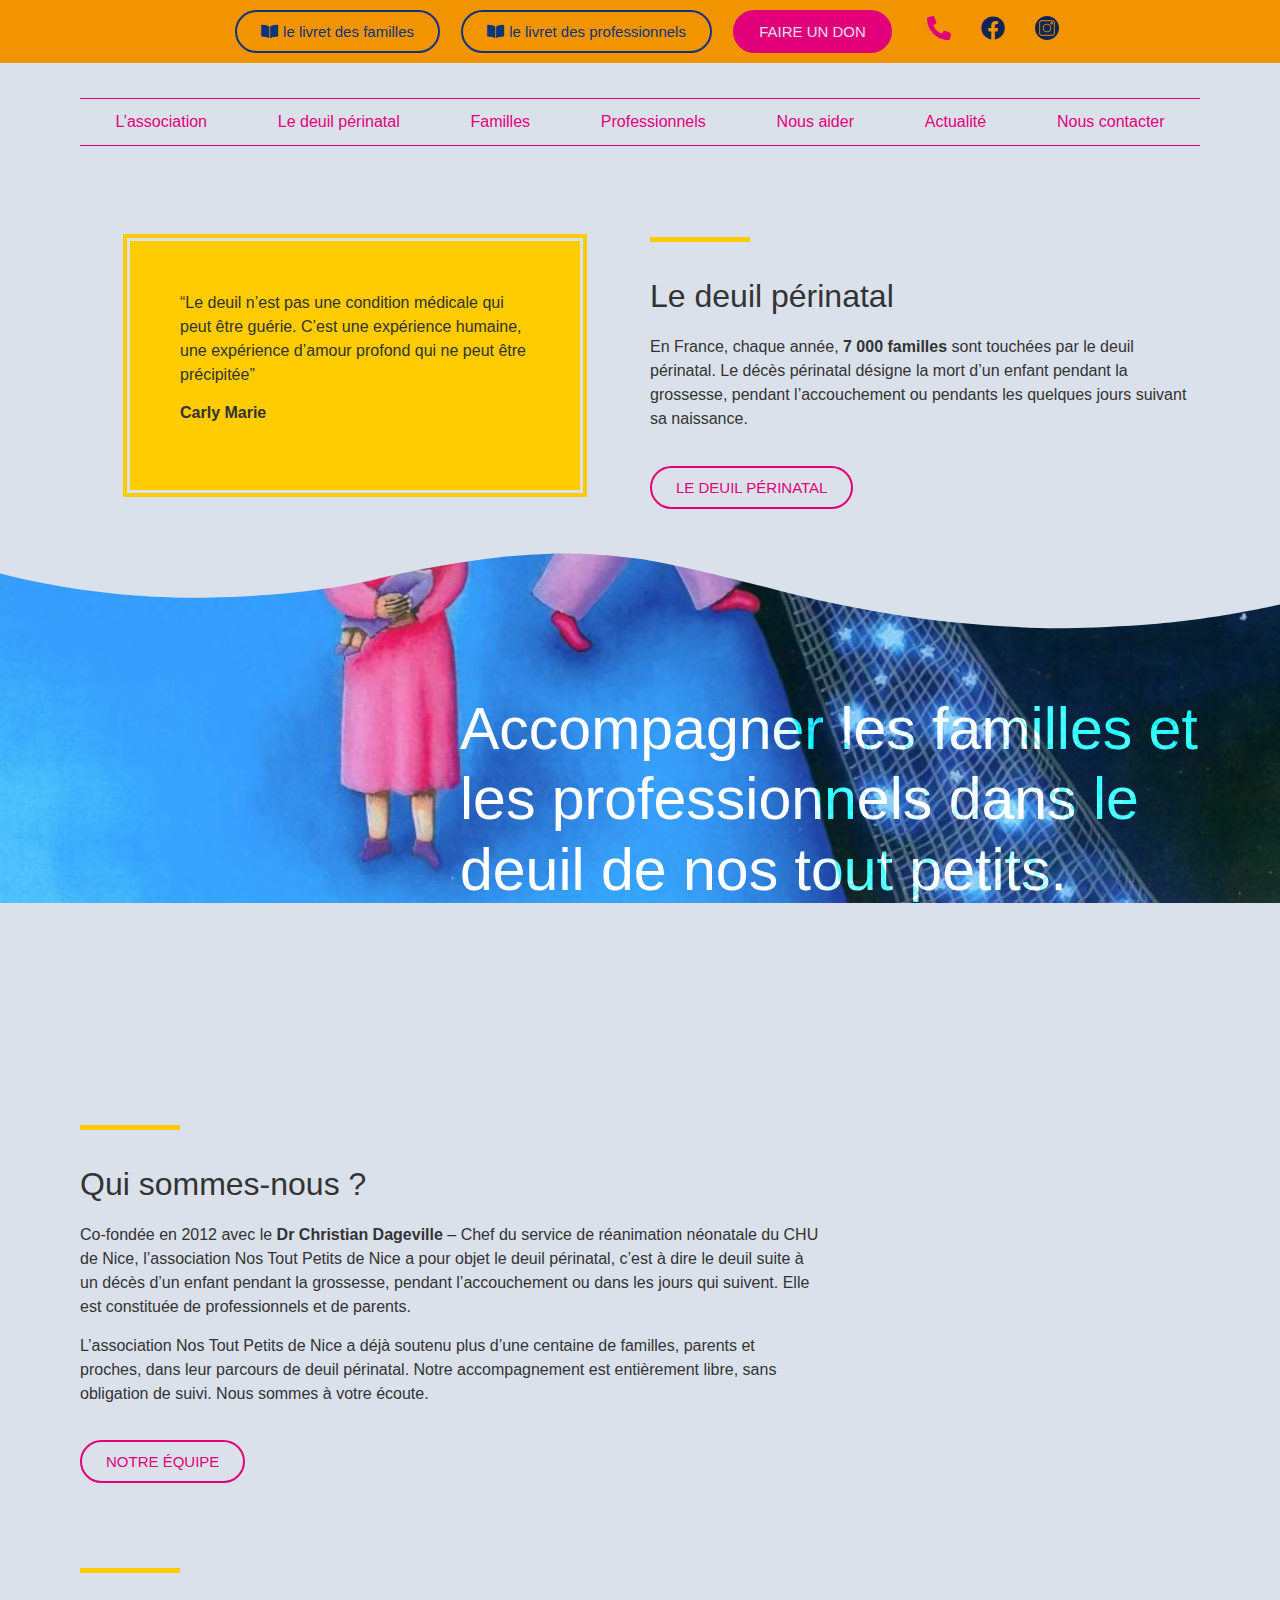
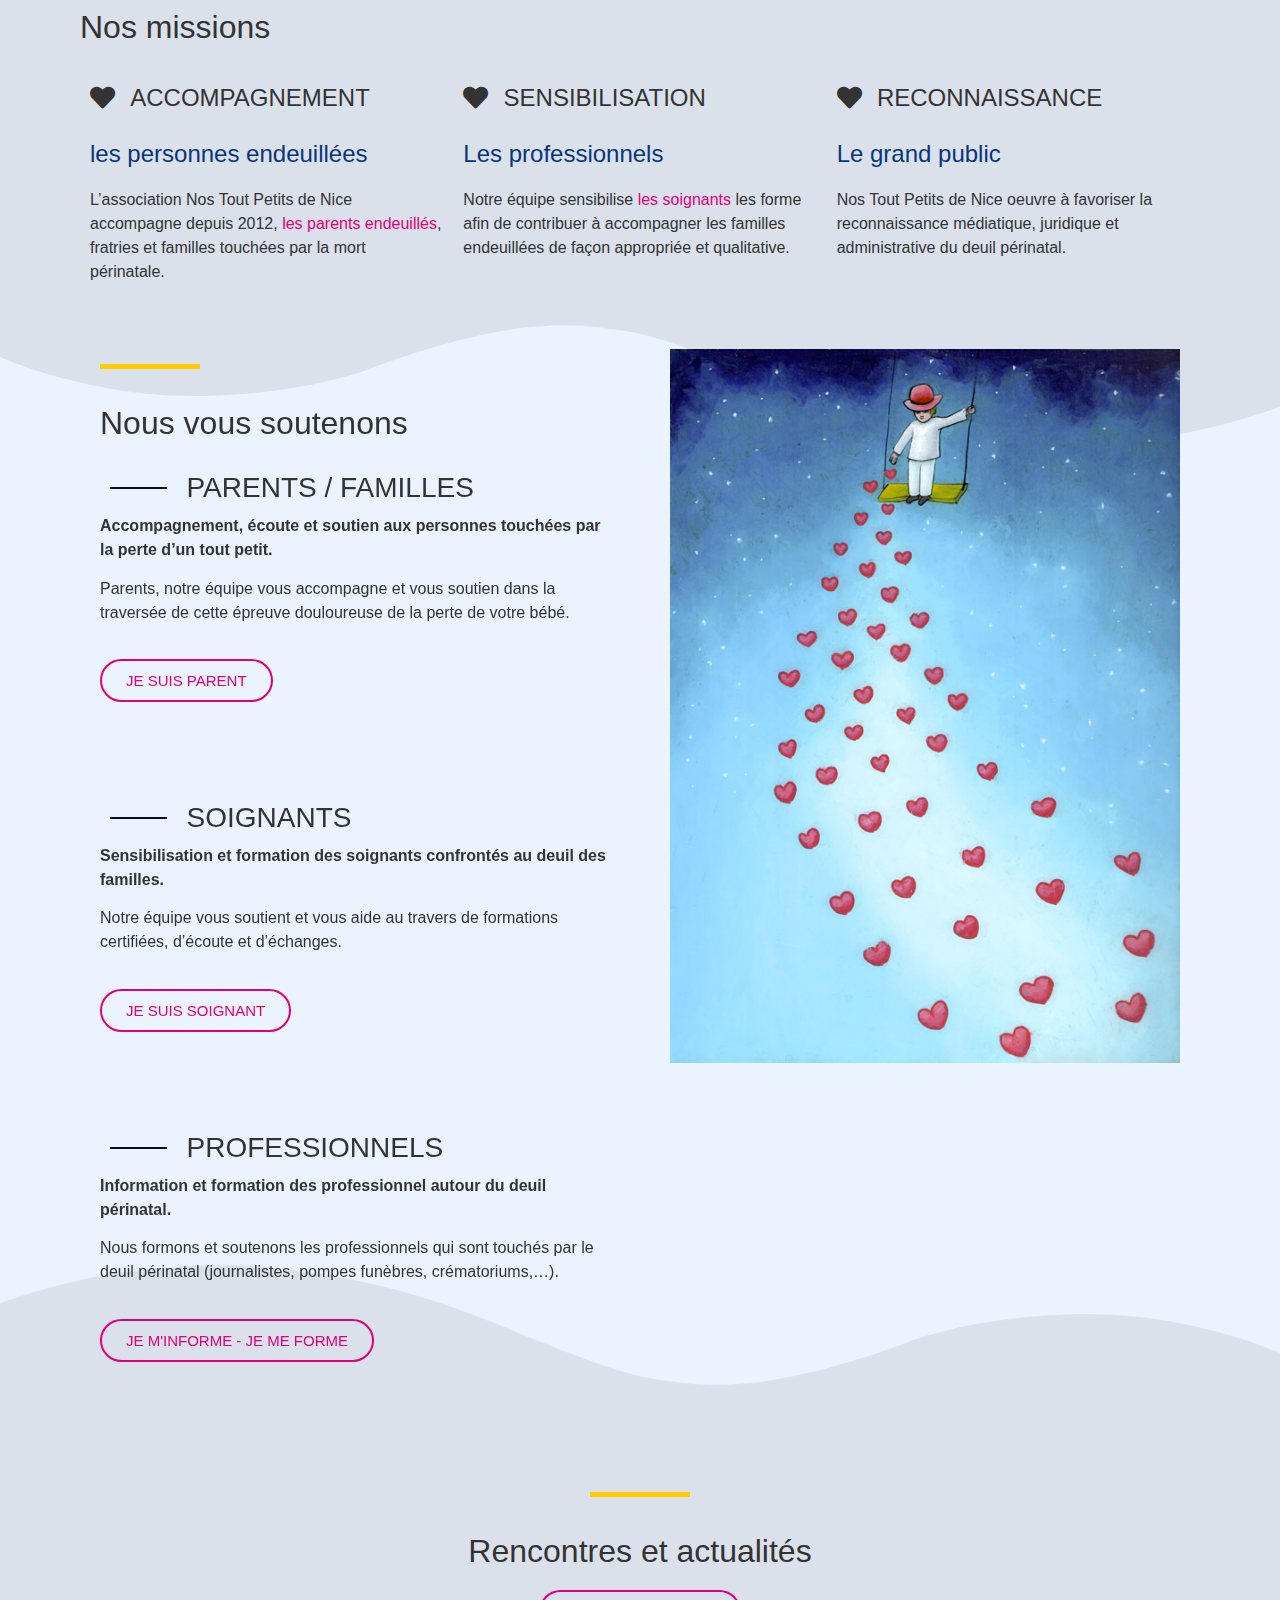
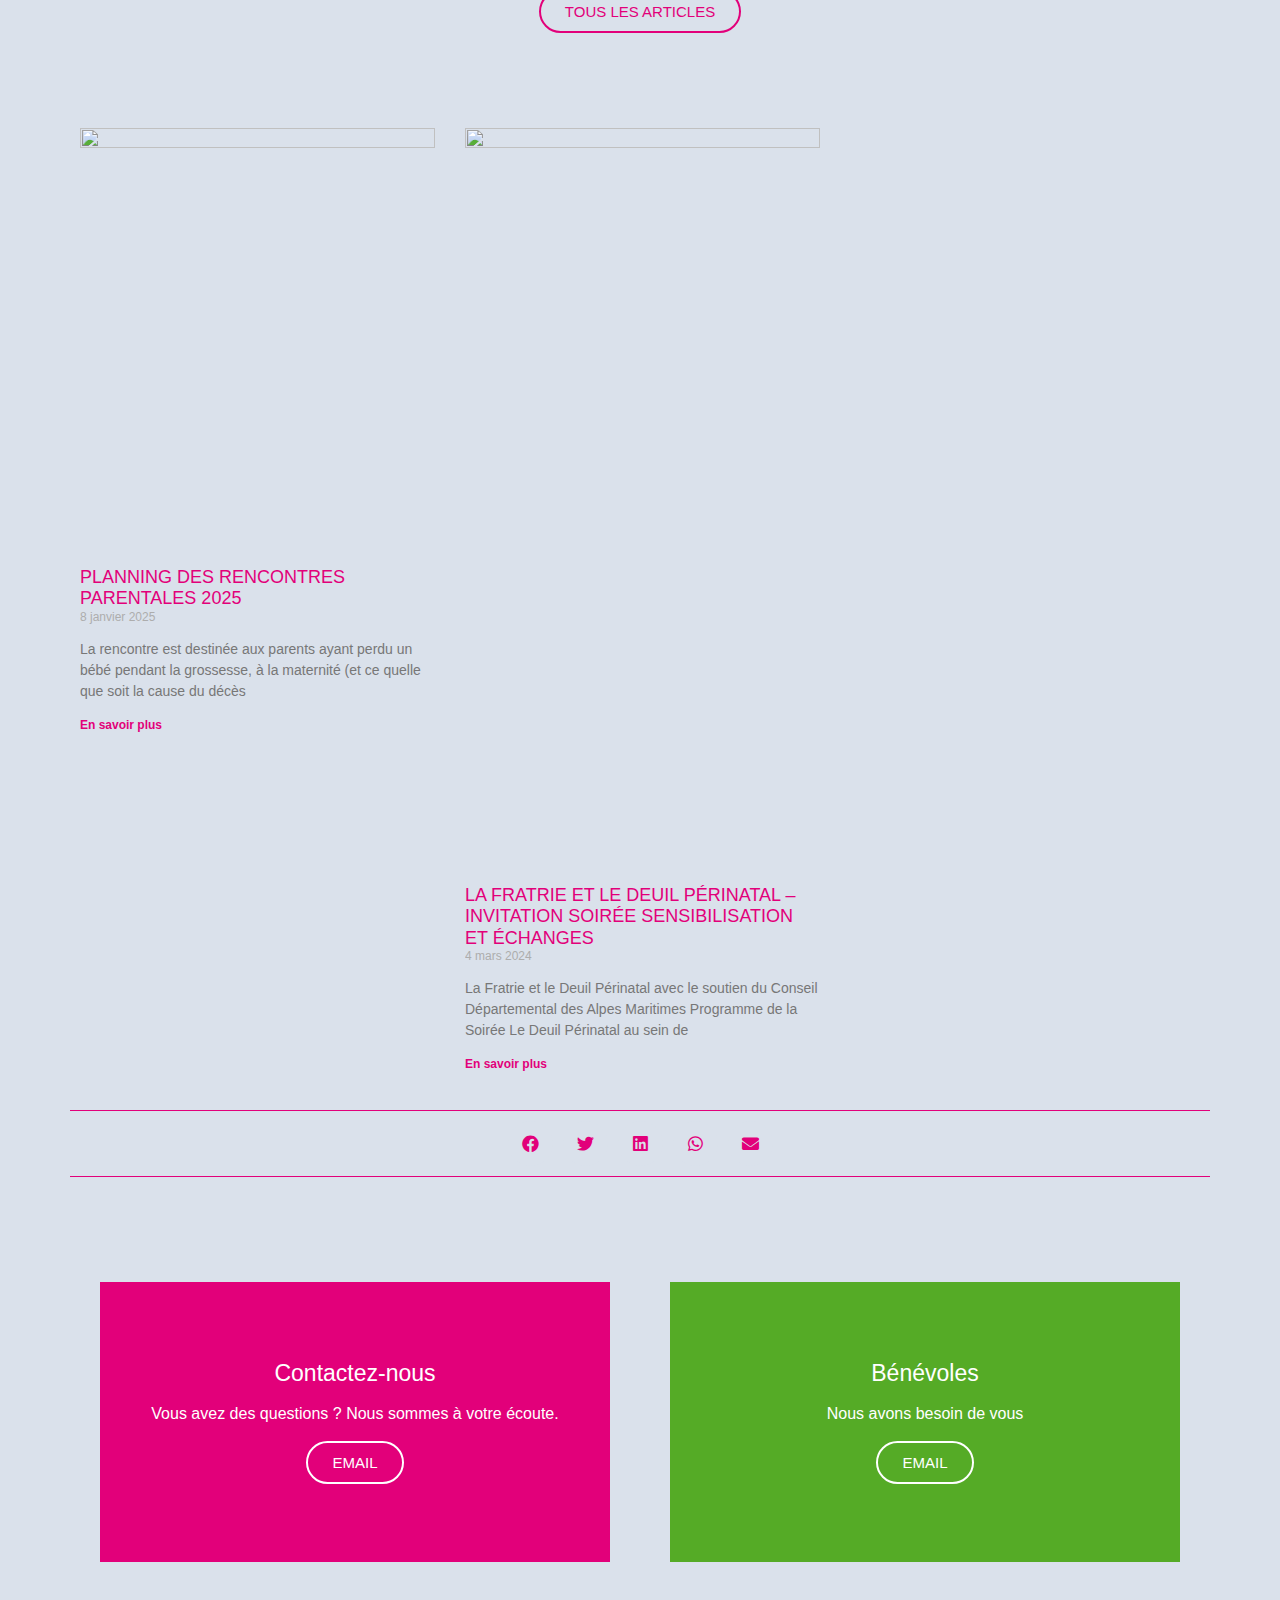
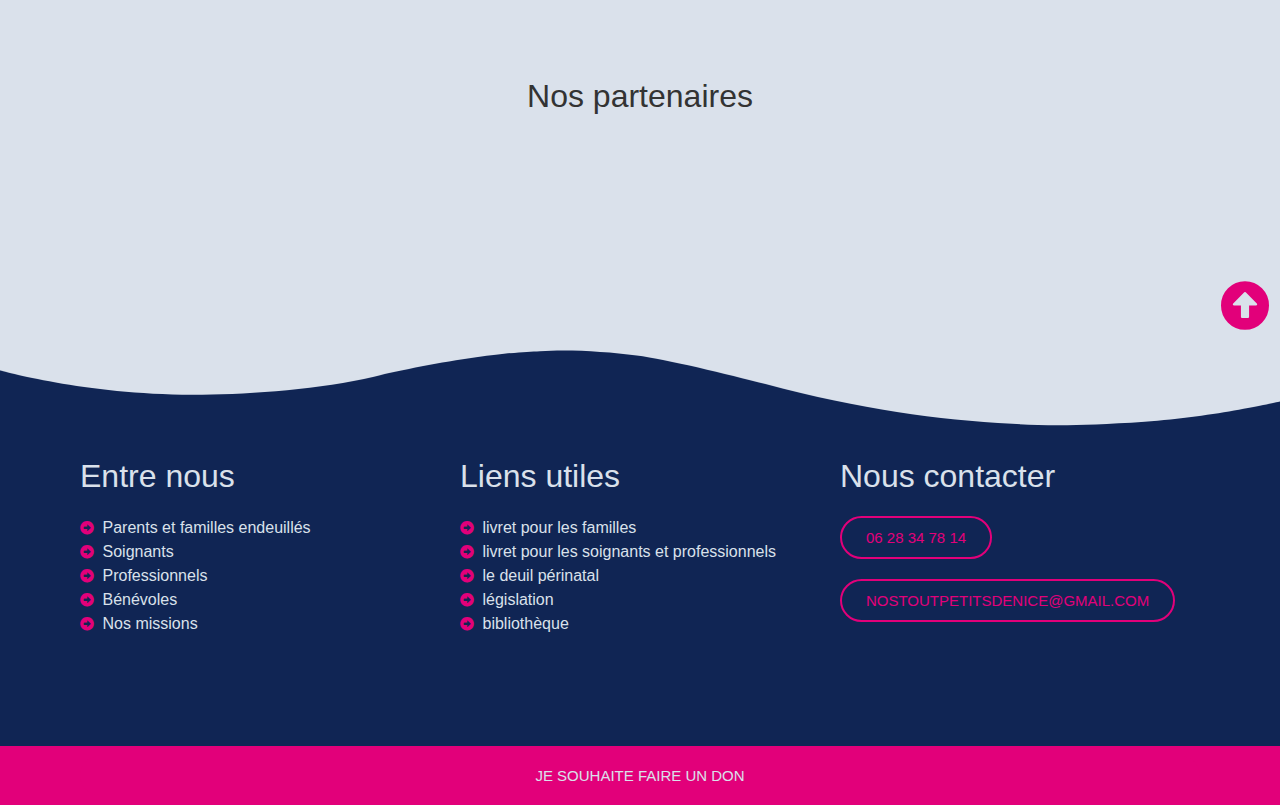
==== commit 1e134fd9: "ajout plusieurs script js" ====
--- a/index.html
+++ b/index.html
@@ -808,9 +808,8 @@
 							data-id="090c4e4" data-element_type="widget" data-widget_type="image.default">
 							<div class="elementor-widget-container">
 								<img decoding="async" width="571" height="800"
-									src="wp-content/uploads/2021/04/Slobodan-coeur-ciels-hd-h800.jpg"
+									src="images/coeur-ciels.jpg"
 									class="attachment-full size-full wp-image-1251" alt="" loading="lazy"
-									srcset="https://nostoutpetitsdenice.org/wp-content/uploads/2021/04/Slobodan-coeur-ciels-hd-h800.jpg 571w, https://nostoutpetitsdenice.org/wp-content/uploads/2021/04/Slobodan-coeur-ciels-hd-h800-214x300.jpg 214w"
 									sizes="(max-width: 571px) 100vw, 571px" /> </div>
 						</div>
 					</div>
@@ -1119,7 +1118,7 @@
 											data-widget_type="image.default">
 											<div class="elementor-widget-container">
 												<img width="180" height="90"
-													src="wp-content/uploads/2016/06/paca-logo-180x90.png"
+													src="images/partenaires/paca-logo-180x90.png"
 													class="attachment-full size-full wp-image-529" alt=""
 													loading="lazy" /> </div>
 										</div>
@@ -1134,7 +1133,7 @@
 											<div class="elementor-widget-container">
 												<a href="https://www.nice.fr/fr/" target="_blank">
 													<img width="180" height="135"
-														src="wp-content/uploads/2016/06/logovilledenice-180.png"
+														src="images/partenaires/logovilledenice-180.png"
 														class="attachment-full size-full wp-image-526" alt=""
 														loading="lazy" /> </a>
 											</div>
@@ -1149,7 +1148,7 @@
 											data-widget_type="image.default">
 											<div class="elementor-widget-container">
 												<img width="180" height="116"
-													src="wp-content/uploads/2016/06/logo-vsd-180.jpg"
+													src="images/partenaires/logo-vsd-180.jpg"
 													class="attachment-full size-full wp-image-414" alt=""
 													loading="lazy" /> </div>
 										</div>
@@ -1164,7 +1163,7 @@
 											<div class="elementor-widget-container">
 												<a href="https://www.sosprema.com/page/173781-accueil" target="_blank">
 													<img width="178" height="74"
-														src="wp-content/uploads/2016/06/SOS-prema-logo.png"
+														src="images/partenaires/SOS-prema-logo.png"
 														class="attachment-full size-full wp-image-411" alt=""
 														loading="lazy" /> </a>
 											</div>
@@ -1180,7 +1179,7 @@
 											<div class="elementor-widget-container">
 												<a href="http://www.polesantesaintjean.fr/" target="_blank">
 													<img width="180" height="46"
-														src="wp-content/uploads/2016/06/POLY-LOGO-46x180px.png"
+														src="images/partenaires/POLY-LOGO-46x180px.png"
 														class="attachment-full size-full wp-image-364" alt=""
 														loading="lazy" /> </a>
 											</div>
@@ -1196,7 +1195,7 @@
 											<div class="elementor-widget-container">
 												<a href="https://www.chu-nice.fr/" target="_blank">
 													<img width="180" height="120"
-														src="wp-content/uploads/2016/06/CHU-NICE-logo-120x180px.png"
+														src="images/partenaires/CHU-NICE-logo-120x180px.png"
 														class="attachment-full size-full wp-image-362" alt=""
 														loading="lazy" /> </a>
 											</div>
@@ -1212,7 +1211,7 @@
 											<div class="elementor-widget-container">
 												<a href="https://www.reseauperinatmed.fr/" target="_blank">
 													<img width="182" height="120"
-														src="wp-content/uploads/2016/06/LogoReseau-120.png"
+														src="images/partenaires/LogoReseau-120.png"
 														class="attachment-full size-full wp-image-356" alt=""
 														loading="lazy" /> </a>
 											</div>
@@ -1441,7 +1440,7 @@
 				</div>
 			</div>
 		</section>
-		<section
+		<!-- <section
 			class="elementor-section elementor-top-section elementor-element elementor-element-4d4ed07 elementor-section-boxed elementor-section-height-default elementor-section-height-default"
 			data-id="4d4ed07" data-element_type="section"
 			data-settings="{&quot;background_background&quot;:&quot;classic&quot;}">
@@ -1453,7 +1452,7 @@
 							data-id="24fba21" data-element_type="widget" data-widget_type="heading.default">
 							<div class="elementor-widget-container">
 								<p class="elementor-heading-title elementor-size-default"><a
-										href="mentions-legales/index.html">© 2021 Nos Tout Petits de Nice</a></p>
+										href="mentions-legales/index.html">© 2025 Nos Tout Petits de Nice</a></p>
 							</div>
 						</div>
 					</div>
@@ -1465,7 +1464,7 @@
 							data-id="f3122ad" data-element_type="widget" data-widget_type="heading.default">
 							<div class="elementor-widget-container">
 								<p class="elementor-heading-title elementor-size-default"><a
-										href="https://isabelle-debrailly.fr/" target="_blank">Designed by ID-web.fr</a>
+										href="#" target="_blank">Designed by XRWeb</a>
 								</p>
 							</div>
 						</div>
@@ -1498,7 +1497,7 @@
 					</div>
 				</div>
 			</div>
-		</section>
+		</section> -->
 	</div>
 
 	<!-- Instagram Feed JS -->
@@ -1616,6 +1615,28 @@
 		</section>
 	</div>
 
+    <link rel='stylesheet' id='elementor-post-1177-css'	href='css/post-117792df.css' media='all' />
+	<link rel='stylesheet' id='e-animations-css' href='css/animations.min.css' media='all' />
+	<script src='js/imagesloaded.js' id='imagesloaded-js'></script>
+	<script src='js/jquery.min.js' id='jquery-core-js'></script>
+	<script src='js/jquery-migrate.min.js' id='jquery-migrate-js'></script>
+	<script src='js/jquery.smartmenus.min.js' id='smartmenus-js'></script>
+	<script src='js/webpack-pro.runtime.min.js'	id='elementor-pro-webpack-runtime-js'></script>
+	<script src='js/webpack.runtime.min.js'	id='elementor-webpack-runtime-js'></script>
+	<script src='js/frontend-modules.min.js' id='elementor-frontend-modules-js'></script>
+	<script src='wp-includes/js/dist/vendor/wp-polyfill-inert.min0226.js?ver=3.1.2' id='wp-polyfill-inert-js'></script>
+	<script src='wp-includes/js/dist/vendor/regenerator-runtime.min8fa4.js?ver=0.13.11' id='regenerator-runtime-js'>
+	</script>
+	<script src='wp-includes/js/dist/vendor/wp-polyfill.min2c7c.js?ver=3.15.0' id='wp-polyfill-js'></script>
+	<script src='wp-includes/js/dist/hooks.min6c65.js?ver=4169d3cf8e8d95a3d6d5' id='wp-hooks-js'></script>
+	<script src='wp-includes/js/dist/i18n.mine57b.js?ver=9e794f35a71bb98672ae' id='wp-i18n-js'></script>
+    <script src='js/frontend2.min.js' id='elementor-pro-frontend-js'></script>
+    <script src='js/waypoints.min.js' id='elementor-waypoints-js'></script>
+    <script src='js/core.min.js' id='jquery-ui-core-js'></script>
+    <script src='js/frontend.min.js' id='elementor-frontend-js'></script>
+	<script src='js/elements-handlers.min.js' id='pro-elements-handlers-js'></script>
+	<script src='js/jquery.sticky.min.js' id='e-sticky-js'></script>
+
 </body>
 
 </html>--- a/style.css
+++ b/style.css
@@ -981,7 +981,6 @@
      background: transparent;
  }
 
- @charset "UTF-8";
 
  .comments-area a,
  .page-content a {
--- a/css/post-117792df.css
+++ b/css/post-117792df.css
@@ -0,0 +1,4 @@
+.elementor-1177 .elementor-element.elementor-element-0b02988 .elementor-nav-menu .elementor-item{font-family:"Barlow Condensed", Sans-serif;font-weight:600;}.elementor-1177 .elementor-element.elementor-element-0b02988 .elementor-nav-menu--main .elementor-item{color:var( --e-global-color-b499648 );fill:var( --e-global-color-b499648 );}.elementor-1177 .elementor-element.elementor-element-0b02988 .elementor-nav-menu--main .elementor-item:hover,
+					.elementor-1177 .elementor-element.elementor-element-0b02988 .elementor-nav-menu--main .elementor-item.elementor-item-active,
+					.elementor-1177 .elementor-element.elementor-element-0b02988 .elementor-nav-menu--main .elementor-item.highlighted,
+					.elementor-1177 .elementor-element.elementor-element-0b02988 .elementor-nav-menu--main .elementor-item:focus{color:var( --e-global-color-b499648 );fill:var( --e-global-color-b499648 );}.elementor-1177 .elementor-element.elementor-element-0b02988 .elementor-nav-menu--main .elementor-item.elementor-item-active{color:var( --e-global-color-secondary );}#elementor-popup-modal-1177 .dialog-message{width:640px;height:100vh;align-items:center;}#elementor-popup-modal-1177{justify-content:center;align-items:center;pointer-events:all;background-color:#000000;}#elementor-popup-modal-1177 .dialog-close-button{display:flex;}#elementor-popup-modal-1177 .dialog-widget-content{background-color:#E2007AD4;box-shadow:2px 8px 23px 3px rgba(0,0,0,0.2);}@media(max-width:767px){.elementor-1177 .elementor-element.elementor-element-0b02988 .elementor-nav-menu .elementor-item{font-size:30px;}.elementor-1177 .elementor-element.elementor-element-0b02988 .elementor-nav-menu--main .elementor-item{padding-left:0px;padding-right:0px;padding-top:0px;padding-bottom:0px;}.elementor-1177 .elementor-element.elementor-element-0b02988{--e-nav-menu-horizontal-menu-item-margin:calc( 43px / 2 );}.elementor-1177 .elementor-element.elementor-element-0b02988 .elementor-nav-menu--main:not(.elementor-nav-menu--layout-horizontal) .elementor-nav-menu > li:not(:last-child){margin-bottom:43px;}}--- a/css/animations.min.css
+++ b/css/animations.min.css
@@ -0,0 +1,2 @@
+@keyframes bounce{20%,53%,80%,from,to{animation-timing-function:cubic-bezier(.215,.61,.355,1);transform:translate3d(0,0,0)}40%,43%{animation-timing-function:cubic-bezier(.755,.050,.855,.060);transform:translate3d(0,-30px,0)}70%{animation-timing-function:cubic-bezier(.755,.050,.855,.060);transform:translate3d(0,-15px,0)}90%{transform:translate3d(0,-4px,0)}}.bounce{animation-name:bounce;transform-origin:center bottom}@keyframes flash{50%,from,to{opacity:1}25%,75%{opacity:0}}.flash{animation-name:flash}@keyframes pulse{from,to{transform:scale3d(1,1,1)}50%{transform:scale3d(1.05,1.05,1.05)}}.pulse{animation-name:pulse}@keyframes rubberBand{from,to{transform:scale3d(1,1,1)}30%{transform:scale3d(1.25,.75,1)}40%{transform:scale3d(.75,1.25,1)}50%{transform:scale3d(1.15,.85,1)}65%{transform:scale3d(.95,1.05,1)}75%{transform:scale3d(1.05,.95,1)}}.rubberBand{animation-name:rubberBand}@keyframes shake{from,to{transform:translate3d(0,0,0)}10%,30%,50%,70%,90%{transform:translate3d(-10px,0,0)}20%,40%,60%,80%{transform:translate3d(10px,0,0)}}.shake{animation-name:shake}@keyframes headShake{0%{transform:translateX(0)}6.5%{transform:translateX(-6px) rotateY(-9deg)}18.5%{transform:translateX(5px) rotateY(7deg)}31.5%{transform:translateX(-3px) rotateY(-5deg)}43.5%{transform:translateX(2px) rotateY(3deg)}50%{transform:translateX(0)}}.headShake{animation-timing-function:ease-in-out;animation-name:headShake}@keyframes swing{20%{transform:rotate3d(0,0,1,15deg)}40%{transform:rotate3d(0,0,1,-10deg)}60%{transform:rotate3d(0,0,1,5deg)}80%{transform:rotate3d(0,0,1,-5deg)}to{transform:rotate3d(0,0,1,0deg)}}.swing{transform-origin:top center;animation-name:swing}@keyframes tada{from,to{transform:scale3d(1,1,1)}10%,20%{transform:scale3d(.9,.9,.9) rotate3d(0,0,1,-3deg)}30%,50%,70%,90%{transform:scale3d(1.1,1.1,1.1) rotate3d(0,0,1,3deg)}40%,60%,80%{transform:scale3d(1.1,1.1,1.1) rotate3d(0,0,1,-3deg)}}.tada{animation-name:tada}@keyframes wobble{from,to{transform:none}15%{transform:translate3d(-25%,0,0) rotate3d(0,0,1,-5deg)}30%{transform:translate3d(20%,0,0) rotate3d(0,0,1,3deg)}45%{transform:translate3d(-15%,0,0) rotate3d(0,0,1,-3deg)}60%{transform:translate3d(10%,0,0) rotate3d(0,0,1,2deg)}75%{transform:translate3d(-5%,0,0) rotate3d(0,0,1,-1deg)}}.wobble{animation-name:wobble}@keyframes jello{11.1%,from,to{transform:none}22.2%{transform:skewX(-12.5deg) skewY(-12.5deg)}33.3%{transform:skewX(6.25deg) skewY(6.25deg)}44.4%{transform:skewX(-3.125deg) skewY(-3.125deg)}55.5%{transform:skewX(1.5625deg) skewY(1.5625deg)}66.6%{transform:skewX(-.78125deg) skewY(-.78125deg)}77.7%{transform:skewX(.390625deg) skewY(.390625deg)}88.8%{transform:skewX(-.1953125deg) skewY(-.1953125deg)}}.jello{animation-name:jello;transform-origin:center}@keyframes bounceIn{20%,40%,60%,80%,from,to{animation-timing-function:cubic-bezier(.215,.61,.355,1)}0%{opacity:0;transform:scale3d(.3,.3,.3)}20%{transform:scale3d(1.1,1.1,1.1)}40%{transform:scale3d(.9,.9,.9)}60%{opacity:1;transform:scale3d(1.03,1.03,1.03)}80%{transform:scale3d(.97,.97,.97)}to{opacity:1;transform:scale3d(1,1,1)}}.bounceIn{animation-name:bounceIn}@keyframes bounceInDown{60%,75%,90%,from,to{animation-timing-function:cubic-bezier(.215,.61,.355,1)}0%{opacity:0;transform:translate3d(0,-3000px,0)}60%{opacity:1;transform:translate3d(0,25px,0)}75%{transform:translate3d(0,-10px,0)}90%{transform:translate3d(0,5px,0)}to{transform:none}}.bounceInDown{animation-name:bounceInDown}@keyframes bounceInLeft{60%,75%,90%,from,to{animation-timing-function:cubic-bezier(.215,.61,.355,1)}0%{opacity:0;transform:translate3d(-3000px,0,0)}60%{opacity:1;transform:translate3d(25px,0,0)}75%{transform:translate3d(-10px,0,0)}90%{transform:translate3d(5px,0,0)}to{transform:none}}.bounceInLeft{animation-name:bounceInLeft}@keyframes bounceInRight{60%,75%,90%,from,to{animation-timing-function:cubic-bezier(.215,.61,.355,1)}from{opacity:0;transform:translate3d(3000px,0,0)}60%{opacity:1;transform:translate3d(-25px,0,0)}75%{transform:translate3d(10px,0,0)}90%{transform:translate3d(-5px,0,0)}to{transform:none}}.bounceInRight{animation-name:bounceInRight}@keyframes bounceInUp{60%,75%,90%,from,to{animation-timing-function:cubic-bezier(.215,.61,.355,1)}from{opacity:0;transform:translate3d(0,3000px,0)}60%{opacity:1;transform:translate3d(0,-20px,0)}75%{transform:translate3d(0,10px,0)}90%{transform:translate3d(0,-5px,0)}to{transform:translate3d(0,0,0)}}.bounceInUp{animation-name:bounceInUp}@keyframes fadeIn{from{opacity:0}to{opacity:1}}.fadeIn{animation-name:fadeIn}@keyframes fadeInDown{from{opacity:0;transform:translate3d(0,-100%,0)}to{opacity:1;transform:none}}.fadeInDown{animation-name:fadeInDown}@keyframes fadeInLeft{from{opacity:0;transform:translate3d(-100%,0,0)}to{opacity:1;transform:none}}.fadeInLeft{animation-name:fadeInLeft}@keyframes fadeInRight{from{opacity:0;transform:translate3d(100%,0,0)}to{opacity:1;transform:none}}.fadeInRight{animation-name:fadeInRight}@keyframes fadeInUp{from{opacity:0;transform:translate3d(0,100%,0)}to{opacity:1;transform:none}}.fadeInUp{animation-name:fadeInUp}@keyframes lightSpeedIn{from{transform:translate3d(100%,0,0) skewX(-30deg);opacity:0}60%{transform:skewX(20deg);opacity:1}80%{transform:skewX(-5deg);opacity:1}to{transform:none;opacity:1}}.lightSpeedIn{animation-name:lightSpeedIn;animation-timing-function:ease-out}@keyframes rotateIn{from{transform-origin:center;transform:rotate3d(0,0,1,-200deg);opacity:0}to{transform-origin:center;transform:none;opacity:1}}.rotateIn{animation-name:rotateIn}@keyframes rotateInDownLeft{from{transform-origin:left bottom;transform:rotate3d(0,0,1,-45deg);opacity:0}to{transform-origin:left bottom;transform:none;opacity:1}}.rotateInDownLeft{animation-name:rotateInDownLeft}@keyframes rotateInDownRight{from{transform-origin:right bottom;transform:rotate3d(0,0,1,45deg);opacity:0}to{transform-origin:right bottom;transform:none;opacity:1}}.rotateInDownRight{animation-name:rotateInDownRight}@keyframes rotateInUpLeft{from{transform-origin:left bottom;transform:rotate3d(0,0,1,45deg);opacity:0}to{transform-origin:left bottom;transform:none;opacity:1}}.rotateInUpLeft{animation-name:rotateInUpLeft}@keyframes rotateInUpRight{from{transform-origin:right bottom;transform:rotate3d(0,0,1,-90deg);opacity:0}to{transform-origin:right bottom;transform:none;opacity:1}}.rotateInUpRight{animation-name:rotateInUpRight}@keyframes rollIn{from{opacity:0;transform:translate3d(-100%,0,0) rotate3d(0,0,1,-120deg)}to{opacity:1;transform:none}}.rollIn{animation-name:rollIn}@keyframes zoomIn{from{opacity:0;transform:scale3d(.3,.3,.3)}50%{opacity:1}}.zoomIn{animation-name:zoomIn}@keyframes zoomInDown{from{opacity:0;transform:scale3d(.1,.1,.1) translate3d(0,-1000px,0);animation-timing-function:cubic-bezier(.55,.055,.675,.19)}60%{opacity:1;transform:scale3d(.475,.475,.475) translate3d(0,60px,0);animation-timing-function:cubic-bezier(.175,.885,.32,1)}}.zoomInDown{animation-name:zoomInDown}@keyframes zoomInLeft{from{opacity:0;transform:scale3d(.1,.1,.1) translate3d(-1000px,0,0);animation-timing-function:cubic-bezier(.55,.055,.675,.19)}60%{opacity:1;transform:scale3d(.475,.475,.475) translate3d(10px,0,0);animation-timing-function:cubic-bezier(.175,.885,.32,1)}}.zoomInLeft{animation-name:zoomInLeft}@keyframes zoomInRight{from{opacity:0;transform:scale3d(.1,.1,.1) translate3d(1000px,0,0);animation-timing-function:cubic-bezier(.55,.055,.675,.19)}60%{opacity:1;transform:scale3d(.475,.475,.475) translate3d(-10px,0,0);animation-timing-function:cubic-bezier(.175,.885,.32,1)}}.zoomInRight{animation-name:zoomInRight}@keyframes zoomInUp{from{opacity:0;transform:scale3d(.1,.1,.1) translate3d(0,1000px,0);animation-timing-function:cubic-bezier(.55,.055,.675,.19)}60%{opacity:1;transform:scale3d(.475,.475,.475) translate3d(0,-60px,0);animation-timing-function:cubic-bezier(.175,.885,.32,1)}}.zoomInUp{animation-name:zoomInUp}@keyframes slideInDown{from{transform:translate3d(0,-100%,0);visibility:visible}to{transform:translate3d(0,0,0)}}.slideInDown{animation-name:slideInDown}@keyframes slideInLeft{from{transform:translate3d(-100%,0,0);visibility:visible}to{transform:translate3d(0,0,0)}}.slideInLeft{animation-name:slideInLeft}@keyframes slideInRight{from{transform:translate3d(100%,0,0);visibility:visible}to{transform:translate3d(0,0,0)}}.slideInRight{animation-name:slideInRight}@keyframes slideInUp{from{transform:translate3d(0,100%,0);visibility:visible}to{transform:translate3d(0,0,0)}}.slideInUp{animation-name:slideInUp}
+.elementor-animation-grow{transition-duration:.3s;transition-property:transform}.elementor-animation-grow:active,.elementor-animation-grow:focus,.elementor-animation-grow:hover{transform:scale(1.1)}.elementor-animation-shrink{transition-duration:.3s;transition-property:transform}.elementor-animation-shrink:active,.elementor-animation-shrink:focus,.elementor-animation-shrink:hover{transform:scale(0.9)}@keyframes elementor-animation-pulse{25%{transform:scale(1.1)}75%{transform:scale(0.9)}}.elementor-animation-pulse:active,.elementor-animation-pulse:focus,.elementor-animation-pulse:hover{animation-name:elementor-animation-pulse;animation-duration:1s;animation-timing-function:linear;animation-iteration-count:infinite}@keyframes elementor-animation-pulse-grow{to{transform:scale(1.1)}}.elementor-animation-pulse-grow:active,.elementor-animation-pulse-grow:focus,.elementor-animation-pulse-grow:hover{animation-name:elementor-animation-pulse-grow;animation-duration:.3s;animation-timing-function:linear;animation-iteration-count:infinite;animation-direction:alternate}@keyframes elementor-animation-pulse-shrink{to{transform:scale(0.9)}}.elementor-animation-pulse-shrink:active,.elementor-animation-pulse-shrink:focus,.elementor-animation-pulse-shrink:hover{animation-name:elementor-animation-pulse-shrink;animation-duration:.3s;animation-timing-function:linear;animation-iteration-count:infinite;animation-direction:alternate}@keyframes elementor-animation-push{50%{transform:scale(0.8)}100%{transform:scale(1)}}.elementor-animation-push:active,.elementor-animation-push:focus,.elementor-animation-push:hover{animation-name:elementor-animation-push;animation-duration:.3s;animation-timing-function:linear;animation-iteration-count:1}@keyframes elementor-animation-pop{50%{transform:scale(1.2)}}.elementor-animation-pop:active,.elementor-animation-pop:focus,.elementor-animation-pop:hover{animation-name:elementor-animation-pop;animation-duration:.3s;animation-timing-function:linear;animation-iteration-count:1}.elementor-animation-bounce-in{transition-duration:.5s}.elementor-animation-bounce-in:active,.elementor-animation-bounce-in:focus,.elementor-animation-bounce-in:hover{transform:scale(1.2);transition-timing-function:cubic-bezier(0.47,2.02,.31,-.36)}.elementor-animation-bounce-out{transition-duration:.5s}.elementor-animation-bounce-out:active,.elementor-animation-bounce-out:focus,.elementor-animation-bounce-out:hover{transform:scale(0.8);transition-timing-function:cubic-bezier(0.47,2.02,.31,-.36)}.elementor-animation-rotate{transition-duration:.3s;transition-property:transform}.elementor-animation-rotate:active,.elementor-animation-rotate:focus,.elementor-animation-rotate:hover{transform:rotate(4deg)}.elementor-animation-grow-rotate{transition-duration:.3s;transition-property:transform}.elementor-animation-grow-rotate:active,.elementor-animation-grow-rotate:focus,.elementor-animation-grow-rotate:hover{transform:scale(1.1) rotate(4deg)}.elementor-animation-float{transition-duration:.3s;transition-property:transform;transition-timing-function:ease-out}.elementor-animation-float:active,.elementor-animation-float:focus,.elementor-animation-float:hover{transform:translateY(-8px)}.elementor-animation-sink{transition-duration:.3s;transition-property:transform;transition-timing-function:ease-out}.elementor-animation-sink:active,.elementor-animation-sink:focus,.elementor-animation-sink:hover{transform:translateY(8px)}@keyframes elementor-animation-bob{0%{transform:translateY(-8px)}50%{transform:translateY(-4px)}100%{transform:translateY(-8px)}}@keyframes elementor-animation-bob-float{100%{transform:translateY(-8px)}}.elementor-animation-bob:active,.elementor-animation-bob:focus,.elementor-animation-bob:hover{animation-name:elementor-animation-bob-float,elementor-animation-bob;animation-duration:.3s,1.5s;animation-delay:0s,.3s;animation-timing-function:ease-out,ease-in-out;animation-iteration-count:1,infinite;animation-fill-mode:forwards;animation-direction:normal,alternate}@keyframes elementor-animation-hang{0%{transform:translateY(8px)}50%{transform:translateY(4px)}100%{transform:translateY(8px)}}@keyframes elementor-animation-hang-sink{100%{transform:translateY(8px)}}.elementor-animation-hang:active,.elementor-animation-hang:focus,.elementor-animation-hang:hover{animation-name:elementor-animation-hang-sink,elementor-animation-hang;animation-duration:.3s,1.5s;animation-delay:0s,.3s;animation-timing-function:ease-out,ease-in-out;animation-iteration-count:1,infinite;animation-fill-mode:forwards;animation-direction:normal,alternate}.elementor-animation-skew{transition-duration:.3s;transition-property:transform}.elementor-animation-skew:active,.elementor-animation-skew:focus,.elementor-animation-skew:hover{transform:skew(-10deg)}.elementor-animation-skew-forward{transition-duration:.3s;transition-property:transform;transform-origin:0 100%}.elementor-animation-skew-forward:active,.elementor-animation-skew-forward:focus,.elementor-animation-skew-forward:hover{transform:skew(-10deg)}.elementor-animation-skew-backward{transition-duration:.3s;transition-property:transform;transform-origin:0 100%}.elementor-animation-skew-backward:active,.elementor-animation-skew-backward:focus,.elementor-animation-skew-backward:hover{transform:skew(10deg)}@keyframes elementor-animation-wobble-vertical{16.65%{transform:translateY(8px)}33.3%{transform:translateY(-6px)}49.95%{transform:translateY(4px)}66.6%{transform:translateY(-2px)}83.25%{transform:translateY(1px)}100%{transform:translateY(0)}}.elementor-animation-wobble-vertical:active,.elementor-animation-wobble-vertical:focus,.elementor-animation-wobble-vertical:hover{animation-name:elementor-animation-wobble-vertical;animation-duration:1s;animation-timing-function:ease-in-out;animation-iteration-count:1}@keyframes elementor-animation-wobble-horizontal{16.65%{transform:translateX(8px)}33.3%{transform:translateX(-6px)}49.95%{transform:translateX(4px)}66.6%{transform:translateX(-2px)}83.25%{transform:translateX(1px)}100%{transform:translateX(0)}}.elementor-animation-wobble-horizontal:active,.elementor-animation-wobble-horizontal:focus,.elementor-animation-wobble-horizontal:hover{animation-name:elementor-animation-wobble-horizontal;animation-duration:1s;animation-timing-function:ease-in-out;animation-iteration-count:1}@keyframes elementor-animation-wobble-to-bottom-right{16.65%{transform:translate(8px,8px)}33.3%{transform:translate(-6px,-6px)}49.95%{transform:translate(4px,4px)}66.6%{transform:translate(-2px,-2px)}83.25%{transform:translate(1px,1px)}100%{transform:translate(0,0)}}.elementor-animation-wobble-to-bottom-right:active,.elementor-animation-wobble-to-bottom-right:focus,.elementor-animation-wobble-to-bottom-right:hover{animation-name:elementor-animation-wobble-to-bottom-right;animation-duration:1s;animation-timing-function:ease-in-out;animation-iteration-count:1}@keyframes elementor-animation-wobble-to-top-right{16.65%{transform:translate(8px,-8px)}33.3%{transform:translate(-6px,6px)}49.95%{transform:translate(4px,-4px)}66.6%{transform:translate(-2px,2px)}83.25%{transform:translate(1px,-1px)}100%{transform:translate(0,0)}}.elementor-animation-wobble-to-top-right:active,.elementor-animation-wobble-to-top-right:focus,.elementor-animation-wobble-to-top-right:hover{animation-name:elementor-animation-wobble-to-top-right;animation-duration:1s;animation-timing-function:ease-in-out;animation-iteration-count:1}@keyframes elementor-animation-wobble-top{16.65%{transform:skew(-12deg)}33.3%{transform:skew(10deg)}49.95%{transform:skew(-6deg)}66.6%{transform:skew(4deg)}83.25%{transform:skew(-2deg)}100%{transform:skew(0)}}.elementor-animation-wobble-top{transform-origin:0 100%}.elementor-animation-wobble-top:active,.elementor-animation-wobble-top:focus,.elementor-animation-wobble-top:hover{animation-name:elementor-animation-wobble-top;animation-duration:1s;animation-timing-function:ease-in-out;animation-iteration-count:1}@keyframes elementor-animation-wobble-bottom{16.65%{transform:skew(-12deg)}33.3%{transform:skew(10deg)}49.95%{transform:skew(-6deg)}66.6%{transform:skew(4deg)}83.25%{transform:skew(-2deg)}100%{transform:skew(0)}}.elementor-animation-wobble-bottom{transform-origin:100% 0}.elementor-animation-wobble-bottom:active,.elementor-animation-wobble-bottom:focus,.elementor-animation-wobble-bottom:hover{animation-name:elementor-animation-wobble-bottom;animation-duration:1s;animation-timing-function:ease-in-out;animation-iteration-count:1}@keyframes elementor-animation-wobble-skew{16.65%{transform:skew(-12deg)}33.3%{transform:skew(10deg)}49.95%{transform:skew(-6deg)}66.6%{transform:skew(4deg)}83.25%{transform:skew(-2deg)}100%{transform:skew(0)}}.elementor-animation-wobble-skew:active,.elementor-animation-wobble-skew:focus,.elementor-animation-wobble-skew:hover{animation-name:elementor-animation-wobble-skew;animation-duration:1s;animation-timing-function:ease-in-out;animation-iteration-count:1}@keyframes elementor-animation-buzz{50%{transform:translateX(3px) rotate(2deg)}100%{transform:translateX(-3px) rotate(-2deg)}}.elementor-animation-buzz:active,.elementor-animation-buzz:focus,.elementor-animation-buzz:hover{animation-name:elementor-animation-buzz;animation-duration:.15s;animation-timing-function:linear;animation-iteration-count:infinite}@keyframes elementor-animation-buzz-out{10%{transform:translateX(3px) rotate(2deg)}20%{transform:translateX(-3px) rotate(-2deg)}30%{transform:translateX(3px) rotate(2deg)}40%{transform:translateX(-3px) rotate(-2deg)}50%{transform:translateX(2px) rotate(1deg)}60%{transform:translateX(-2px) rotate(-1deg)}70%{transform:translateX(2px) rotate(1deg)}80%{transform:translateX(-2px) rotate(-1deg)}90%{transform:translateX(1px) rotate(0)}100%{transform:translateX(-1px) rotate(0)}}.elementor-animation-buzz-out:active,.elementor-animation-buzz-out:focus,.elementor-animation-buzz-out:hover{animation-name:elementor-animation-buzz-out;animation-duration:.75s;animation-timing-function:linear;animation-iteration-count:1}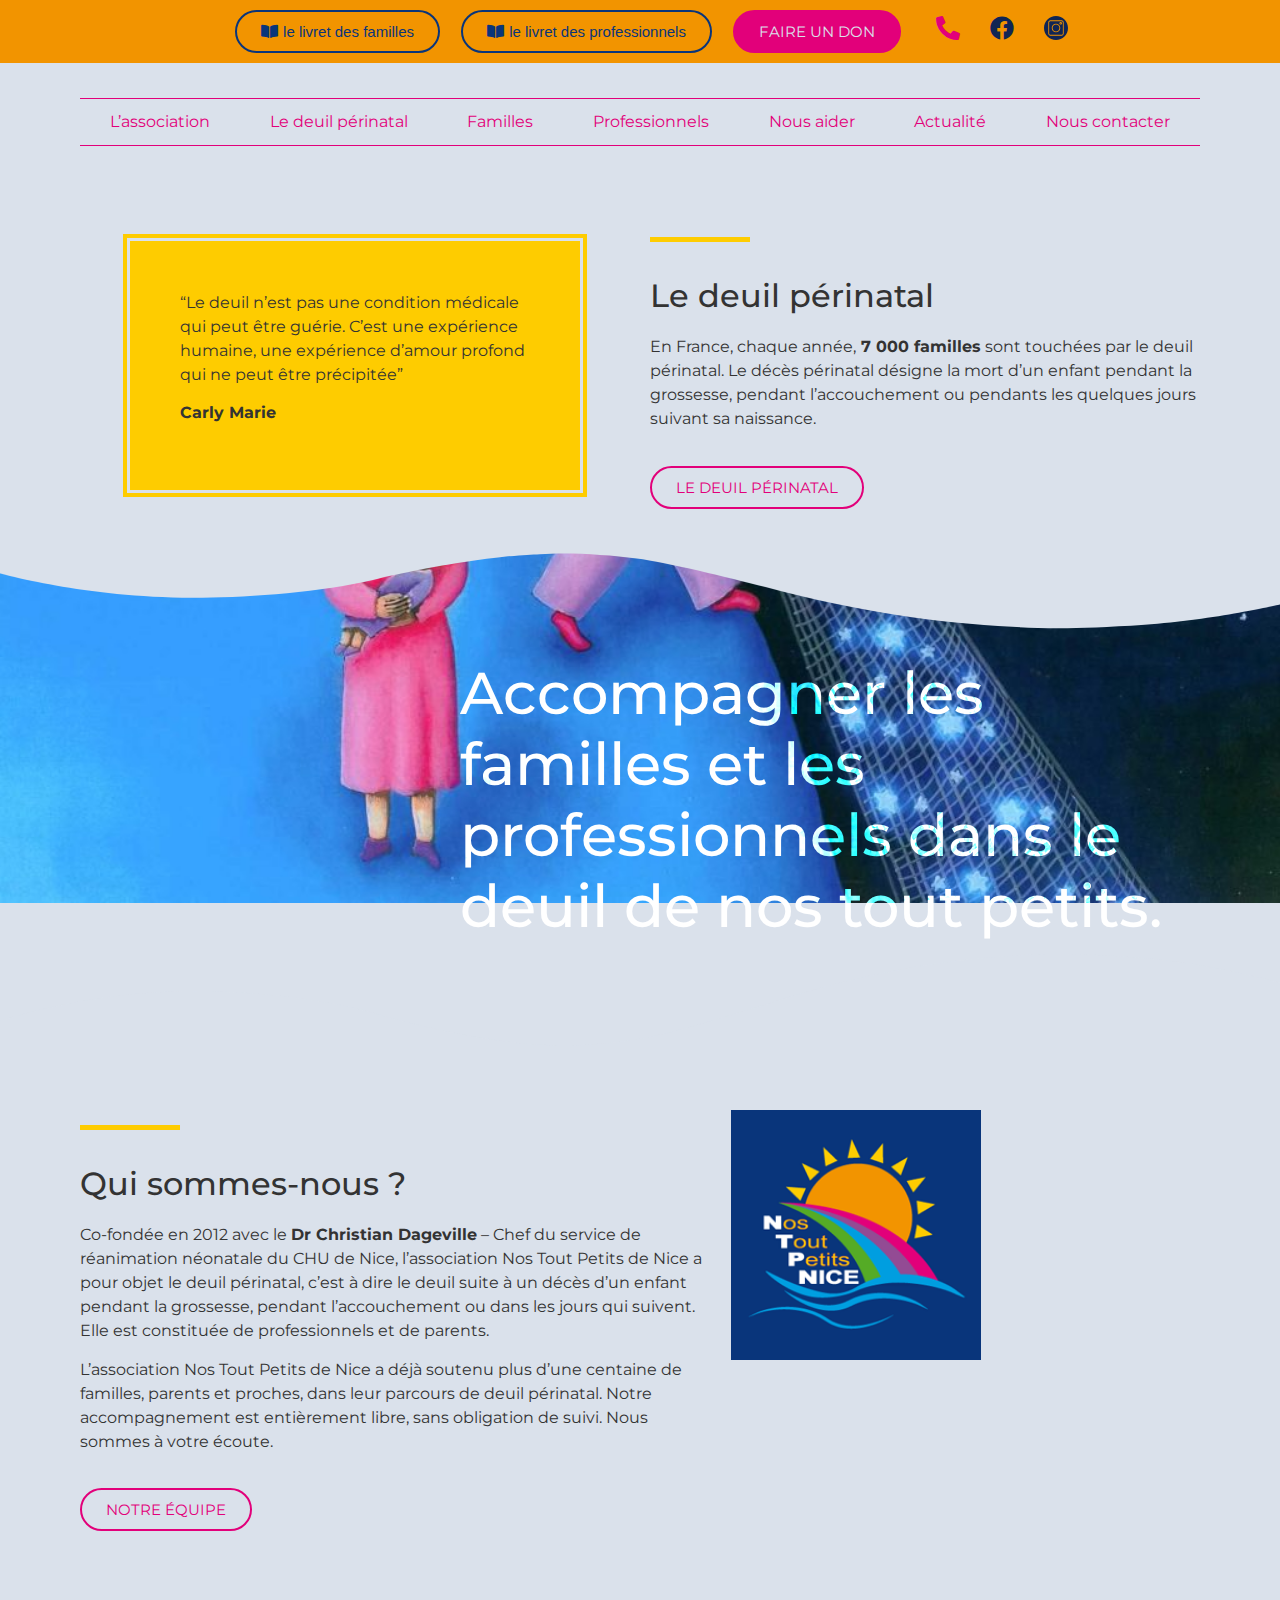
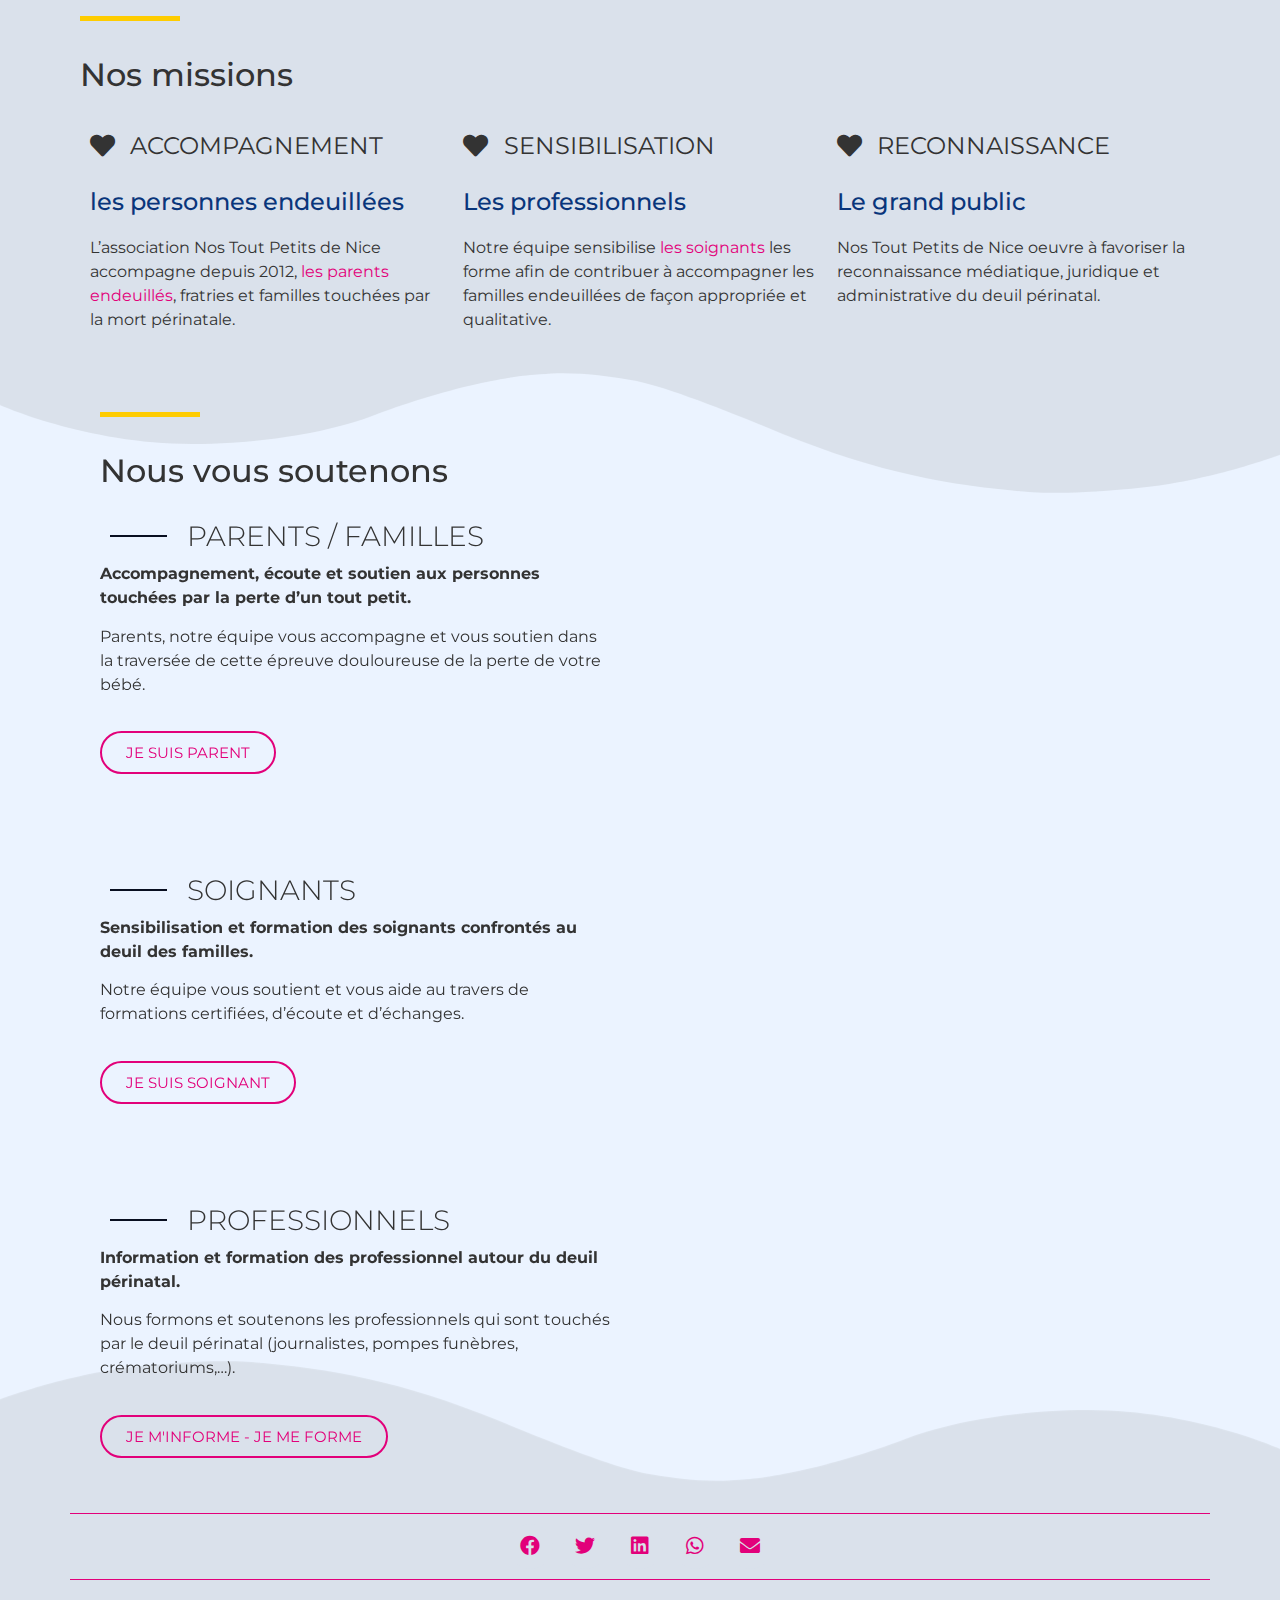
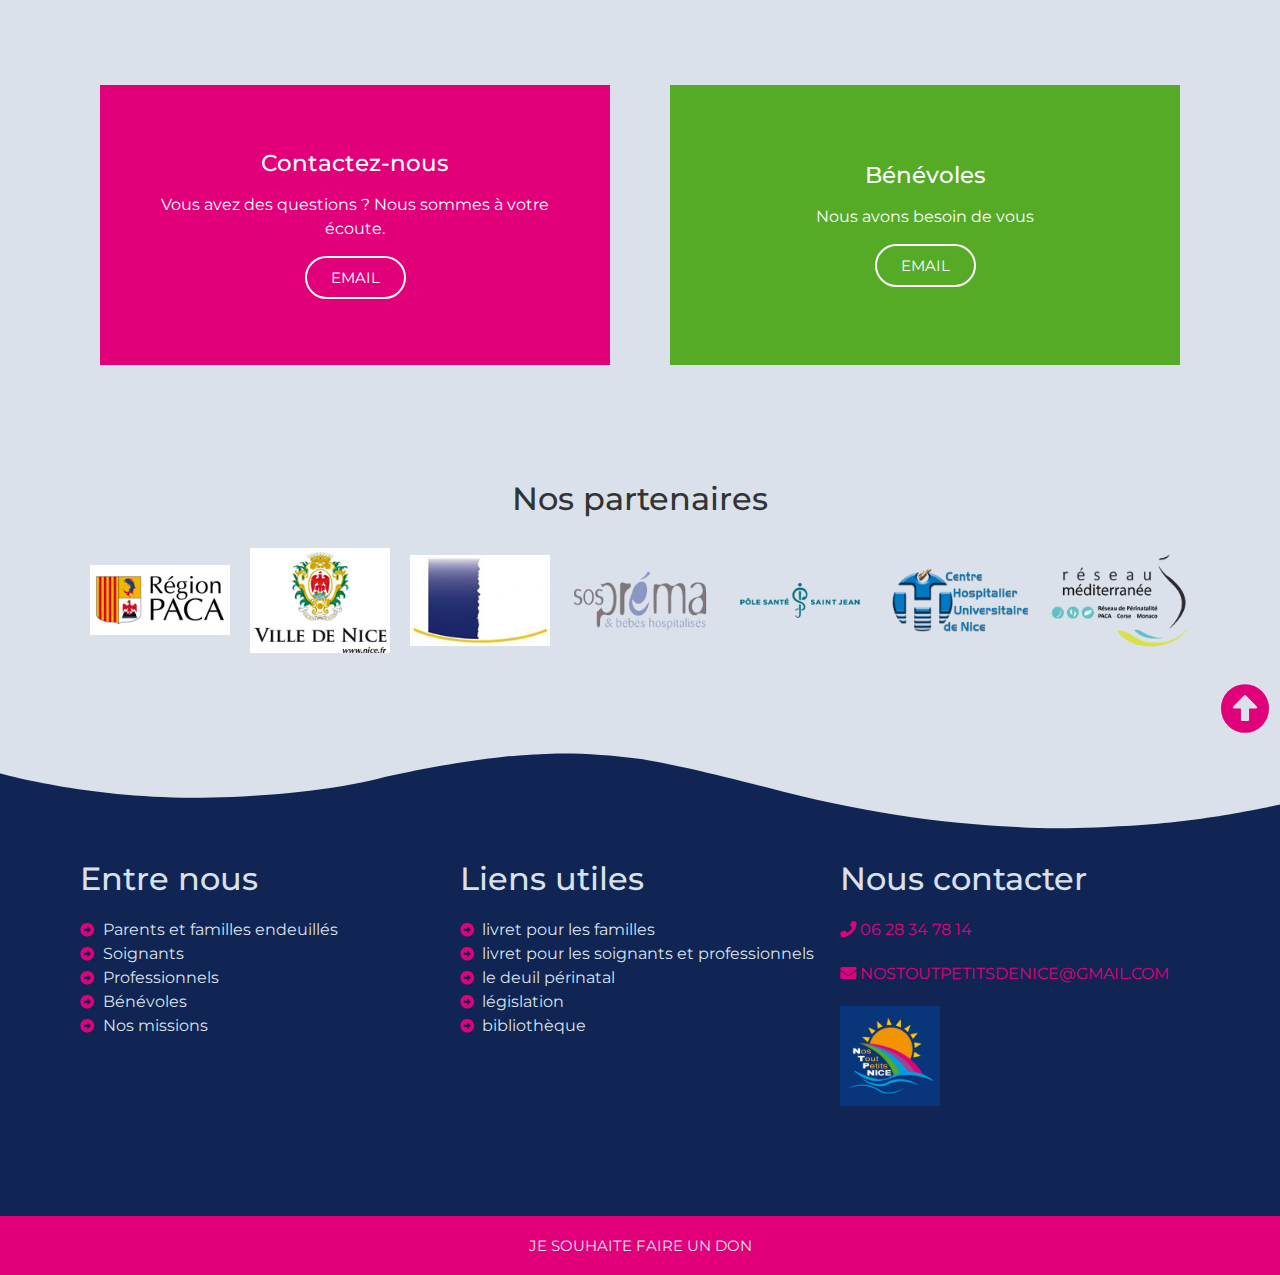
==== commit 3a5a1f23: "modif footer" ====
--- a/index.html
+++ b/index.html
@@ -432,9 +432,14 @@
 						</div>
 					</div>
 				</div>
-				<div class="elementor-column elementor-col-33 elementor-top-column elementor-element elementor-element-1197721"
-					data-id="1197721" data-element_type="column">
-					<div class="elementor-widget-wrap">
+				<div class="elementor-column elementor-col-50 elementor-top-column elementor-element elementor-element-9ba4faa"
+					data-id="9ba4faa" data-element_type="column"
+					data-settings="{&quot;motion_fx_motion_fx_scrolling&quot;:&quot;yes&quot;,&quot;motion_fx_translateY_effect&quot;:&quot;yes&quot;,&quot;motion_fx_devices&quot;:[&quot;desktop&quot;],&quot;motion_fx_translateY_speed&quot;:{&quot;unit&quot;:&quot;px&quot;,&quot;size&quot;:4,&quot;sizes&quot;:[]},&quot;motion_fx_translateY_affectedRange&quot;:{&quot;unit&quot;:&quot;%&quot;,&quot;size&quot;:&quot;&quot;,&quot;sizes&quot;:{&quot;start&quot;:0,&quot;end&quot;:100}}}">
+					<div class="elementor-widget-wrap elementor-element-populated">	
+						<div class="elementor-widget-container elementor-animation-grow">
+							<img decoding="async" width="250" height="250"
+								src="images/logo.png" alt="" loading="lazy"/> 
+						</div>
 					</div>
 				</div>
 			</div>
@@ -816,7 +821,7 @@
 				</div>
 			</div>
 		</section>
-		<section
+		<!-- <section
 			class="elementor-section elementor-top-section elementor-element elementor-element-7dfb051 elementor-section-boxed elementor-section-height-default elementor-section-height-default"
 			data-id="7dfb051" data-element_type="section">
 			<div class="elementor-container elementor-column-gap-default">
@@ -964,7 +969,7 @@
 					</div>
 				</div>
 			</div>
-		</section>
+		</section> -->
 	</div>
 	<div data-elementor-type="footer" data-elementor-id="1231"
 		class="elementor elementor-1231 elementor-location-footer" data-elementor-post-type="elementor_library">
@@ -1389,10 +1394,10 @@
 							data-id="cdc424b" data-element_type="widget" data-widget_type="button.default">
 							<div class="elementor-widget-container">
 								<div class="elementor-button-wrapper">
-									<a class="elementor-button elementor-button-link elementor-size-sm elementor-animation-grow"
+									<a class="elementor-button-2 elementor-button-link elementor-size-sm elementor-animation-grow"
 										href="tel:0628347814">
 										<span class="elementor-button-content-wrapper">
-											<span class="elementor-button-text">06 28 34 78 14</span>
+											<span class="elementor-button-text"><i aria-hidden="true" class="fas fa-phone"></i> 06 28 34 78 14</span>
 										</span>
 									</a>
 								</div>
@@ -1402,12 +1407,20 @@
 							data-id="628497f" data-element_type="widget" data-widget_type="button.default">
 							<div class="elementor-widget-container">
 								<div class="elementor-button-wrapper">
-									<a class="elementor-button elementor-button-link elementor-size-sm elementor-animation-grow"
+									<a class="elementor-button-2 elementor-button-link elementor-size-sm elementor-animation-grow"
 										href="mailto:nostoutpetitsdenice@gmail.com">
 										<span class="elementor-button-content-wrapper">
-											<span class="elementor-button-text">nostoutpetitsdenice@gmail.com</span>
+											<span class="elementor-button-text"><i aria-hidden="true" class="fas fa-envelope"></i> nostoutpetitsdenice@gmail.com</span>
 										</span>
 									</a>
+								</div>
+							</div>
+						</div>
+						<div class="elementor-element elementor-element-2c1c6b9 elementor-widget elementor-widget-image"
+							data-id="2c1c6b9" data-element_type="widget" data-widget_type="image.default">
+							<div class="elementor-widget-container">
+								<div class="elementor-image elementor-fit-width elementor-align-left ">
+									<img width="100" height="100" src="images/logo.png" alt="logo" loading="lazy" />
 								</div>
 							</div>
 						</div>
@@ -1624,12 +1637,11 @@
 	<script src='js/webpack-pro.runtime.min.js'	id='elementor-pro-webpack-runtime-js'></script>
 	<script src='js/webpack.runtime.min.js'	id='elementor-webpack-runtime-js'></script>
 	<script src='js/frontend-modules.min.js' id='elementor-frontend-modules-js'></script>
-	<script src='wp-includes/js/dist/vendor/wp-polyfill-inert.min0226.js?ver=3.1.2' id='wp-polyfill-inert-js'></script>
-	<script src='wp-includes/js/dist/vendor/regenerator-runtime.min8fa4.js?ver=0.13.11' id='regenerator-runtime-js'>
-	</script>
-	<script src='wp-includes/js/dist/vendor/wp-polyfill.min2c7c.js?ver=3.15.0' id='wp-polyfill-js'></script>
-	<script src='wp-includes/js/dist/hooks.min6c65.js?ver=4169d3cf8e8d95a3d6d5' id='wp-hooks-js'></script>
-	<script src='wp-includes/js/dist/i18n.mine57b.js?ver=9e794f35a71bb98672ae' id='wp-i18n-js'></script>
+	<script src='js/wp-polyfill-inert.min.js' id='wp-polyfill-inert-js'></script>
+	<script src='js/regenerator-runtime.min.js' id='regenerator-runtime-js'></script>
+	<script src='js/wp-polyfill.min.js' id='wp-polyfill-js'></script>
+	<script src='js/hooks.min.js' id='wp-hooks-js'></script>
+	<script src='js/i18n.min.js' id='wp-i18n-js'></script>
     <script src='js/frontend2.min.js' id='elementor-pro-frontend-js'></script>
     <script src='js/waypoints.min.js' id='elementor-waypoints-js'></script>
     <script src='js/core.min.js' id='jquery-ui-core-js'></script>
--- a/style.css
+++ b/style.css
@@ -16,7 +16,7 @@
    */
  body {
      margin: 0;
-     font-family: -apple-system, BlinkMacSystemFont, "Segoe UI", Roboto, "Helvetica Neue", Arial, "Noto Sans", sans-serif, "Apple Color Emoji", "Segoe UI Emoji", "Segoe UI Symbol", "Noto Color Emoji";
+     font-family: -apple-system, Montserrat, Roboto, "Helvetica Neue", Arial, "Noto Sans", sans-serif, "Apple Color Emoji", "Segoe UI Emoji", "Segoe UI Symbol", "Noto Color Emoji";
      font-size: 1rem;
      font-weight: 400;
      line-height: 1.5;
--- a/css/post-11125b4f.css
+++ b/css/post-11125b4f.css
@@ -1 +1,118 @@
-.elementor-kit-1112{--e-global-color-primary:#09357B;--e-global-color-secondary:#102554;--e-global-color-text:#080E20;--e-global-color-accent:#E2007A;--e-global-color-5fe783a:#55AB26;--e-global-color-689dab6:#009EE0;--e-global-color-2e28643:#934B94;--e-global-color-8603af8:#F29400;--e-global-color-0c331f4:#FECC00;--e-global-color-737f61f:#09357B;--e-global-color-b499648:#DAE1EB;--e-global-color-3f4016e:#EBF3FF;--e-global-typography-primary-font-family:"Barlow Condensed";--e-global-typography-primary-font-weight:600;--e-global-typography-secondary-font-family:"Barlow Condensed";--e-global-typography-secondary-font-weight:400;--e-global-typography-text-font-family:"Montserrat";--e-global-typography-text-font-weight:400;--e-global-typography-accent-font-family:"Barlow";--e-global-typography-accent-font-weight:500;background-color:var( --e-global-color-b499648 );}.elementor-kit-1112 a{color:var( --e-global-color-accent );}.elementor-kit-1112 a:hover{color:var( --e-global-color-2e28643 );}.elementor-kit-1112 h2{line-height:1.2em;}.elementor-kit-1112 h3{font-weight:300;text-transform:uppercase;}.elementor-kit-1112 h4{color:var( --e-global-color-primary );line-height:1.2em;}.elementor-kit-1112 h5{text-transform:uppercase;}.elementor-kit-1112 h6{color:var( --e-global-color-primary );}.elementor-kit-1112 button,.elementor-kit-1112 input[type="button"],.elementor-kit-1112 input[type="submit"],.elementor-kit-1112 .elementor-button{text-transform:uppercase;color:var( --e-global-color-accent );background-color:#DAE1EB00;border-style:solid;border-width:2px 2px 2px 2px;border-radius:50px 50px 50px 50px;}.elementor-section.elementor-section-boxed > .elementor-container{max-width:1140px;}.e-con{--container-max-width:1140px;}.elementor-widget:not(:last-child){margin-block-end:20px;}.elementor-element{--widgets-spacing:20px 20px;}{}h1.entry-title{display:var(--page-title-display);}.elementor-kit-1112 e-page-transition{background-color:#FFBC7D;}@media(max-width:1024px){.elementor-section.elementor-section-boxed > .elementor-container{max-width:1024px;}.e-con{--container-max-width:1024px;}}@media(max-width:767px){.elementor-section.elementor-section-boxed > .elementor-container{max-width:767px;}.e-con{--container-max-width:767px;}}+.elementor-kit-1112 {
+    --e-global-color-primary: #09357B;
+    --e-global-color-secondary: #102554;
+    --e-global-color-text: #080E20;
+    --e-global-color-accent: #E2007A;
+    --e-global-color-5fe783a: #55AB26;
+    --e-global-color-689dab6: #009EE0;
+    --e-global-color-2e28643: #934B94;
+    --e-global-color-8603af8: #F29400;
+    --e-global-color-0c331f4: #FECC00;
+    --e-global-color-737f61f: #09357B;
+    --e-global-color-b499648: #DAE1EB;
+    --e-global-color-3f4016e: #EBF3FF;
+    --e-global-typography-primary-font-family: "Barlow Condensed";
+    --e-global-typography-primary-font-weight: 600;
+    --e-global-typography-secondary-font-family: "Barlow Condensed";
+    --e-global-typography-secondary-font-weight: 400;
+    --e-global-typography-text-font-family: "Montserrat";
+    --e-global-typography-text-font-weight: 400;
+    --e-global-typography-accent-font-family: "Barlow";
+    --e-global-typography-accent-font-weight: 500;
+    background-color: var(--e-global-color-b499648);
+}
+
+.elementor-kit-1112 a {
+    color: var(--e-global-color-accent);
+}
+
+.elementor-kit-1112 a:hover {
+    color: var(--e-global-color-2e28643);
+}
+
+.elementor-kit-1112 h2 {
+    line-height: 1.2em;
+}
+
+.elementor-kit-1112 h3 {
+    font-weight: 300;
+    text-transform: uppercase;
+}
+
+.elementor-kit-1112 h4 {
+    color: var(--e-global-color-primary);
+    line-height: 1.2em;
+}
+
+.elementor-kit-1112 h5 {
+    text-transform: uppercase;
+}
+
+.elementor-kit-1112 h6 {
+    color: var(--e-global-color-primary);
+}
+
+.elementor-kit-1112 button,
+.elementor-kit-1112 input[type="button"],
+.elementor-kit-1112 input[type="submit"],
+.elementor-kit-1112 .elementor-button {
+    text-transform: uppercase;
+    color: var(--e-global-color-accent);
+    background-color: #DAE1EB00;
+    border-style: solid;
+    border-width: 2px 2px 2px 2px;
+    border-radius: 50px 50px 50px 50px;
+}
+
+.elementor-kit-1112 .elementor-button-2 {
+    text-transform: uppercase;
+    color: var(--e-global-color-accent);
+    background-color: #DAE1EB00;
+    border-width: 2px 2px 2px 2px;
+    border-radius: 50px 50px 50px 50px;
+}
+
+.elementor-section.elementor-section-boxed>.elementor-container {
+    max-width: 1140px;
+}
+
+.e-con {
+    --container-max-width: 1140px;
+}
+
+.elementor-widget:not(:last-child) {
+    margin-block-end: 20px;
+}
+
+.elementor-element {
+    --widgets-spacing: 20px 20px;
+}
+
+
+h1.entry-title {
+    display: var(--page-title-display);
+}
+
+.elementor-kit-1112 e-page-transition {
+    background-color: #FFBC7D;
+}
+
+@media(max-width:1024px) {
+    .elementor-section.elementor-section-boxed>.elementor-container {
+        max-width: 1024px;
+    }
+
+    .e-con {
+        --container-max-width: 1024px;
+    }
+}
+
+@media(max-width:767px) {
+    .elementor-section.elementor-section-boxed>.elementor-container {
+        max-width: 767px;
+    }
+
+    .e-con {
+        --container-max-width: 767px;
+    }
+}--- a/css/frontend2.min.css
+++ b/css/frontend2.min.css
@@ -1,2 +1,13093 @@
-/*! elementor-pro - v3.16.0 - 14-09-2023 */
-@charset "UTF-8";.elementor-bg-transform .elementor-bg{will-change:transform}.elementor-bg-transform-zoom-in:hover .elementor-bg,.elementor-bg-transform-zoom-out .elementor-bg{transform:scale(1.2)}.elementor-bg-transform-zoom-out:hover .elementor-bg{transform:scale(1)}.elementor-bg-transform-move-left .elementor-bg{transform:scale(1.2) translateX(8%)}.elementor-bg-transform-move-left:hover .elementor-bg,.elementor-bg-transform-move-right .elementor-bg{transform:scale(1.2) translateX(-8%)}.elementor-bg-transform-move-right:hover .elementor-bg{transform:scale(1.2) translateX(8%)}.elementor-bg-transform-move-up .elementor-bg{transform:scale(1.2) translateY(8%)}.elementor-bg-transform-move-down .elementor-bg,.elementor-bg-transform-move-up:hover .elementor-bg{transform:scale(1.2) translateY(-8%)}.elementor-bg-transform-move-down:hover .elementor-bg{transform:scale(1.2) translateY(8%)}.elementor-animated-content{--translate:0,0}.elementor-animated-content:focus .elementor-animated-item--grow,.elementor-animated-content:hover .elementor-animated-item--grow{transform:scale(1.1)}.elementor-animated-content:focus .elementor-animated-item--shrink,.elementor-animated-content:hover .elementor-animated-item--shrink{transform:scale(.85)}.elementor-animated-content:focus .elementor-animated-item--shrink-contained,.elementor-animated-content:hover .elementor-animated-item--shrink-contained{transform:scale(1)}.elementor-animated-content:focus .elementor-animated-item--enter-zoom-in,.elementor-animated-content:focus .elementor-animated-item--enter-zoom-out,.elementor-animated-content:focus .elementor-animated-item--fade-in,.elementor-animated-content:hover .elementor-animated-item--enter-zoom-in,.elementor-animated-content:hover .elementor-animated-item--enter-zoom-out,.elementor-animated-content:hover .elementor-animated-item--fade-in{transform:scale(1);opacity:1}.elementor-animated-content:focus .elementor-animated-item--exit-zoom-in,.elementor-animated-content:focus .elementor-animated-item--exit-zoom-out,.elementor-animated-content:focus .elementor-animated-item--fade-out,.elementor-animated-content:hover .elementor-animated-item--exit-zoom-in,.elementor-animated-content:hover .elementor-animated-item--exit-zoom-out,.elementor-animated-content:hover .elementor-animated-item--fade-out{opacity:0}.elementor-animated-content:focus .elementor-animated-item--exit-zoom-out,.elementor-animated-content:hover .elementor-animated-item--exit-zoom-out{transform:scale(.2)}.elementor-animated-content:focus .elementor-animated-item--exit-zoom-in,.elementor-animated-content:hover .elementor-animated-item--exit-zoom-in{transform:scale(2)}.elementor-animated-content:focus .elementor-animated-item--enter-from-bottom,.elementor-animated-content:focus .elementor-animated-item--enter-from-left,.elementor-animated-content:focus .elementor-animated-item--enter-from-right,.elementor-animated-content:focus .elementor-animated-item--enter-from-top,.elementor-animated-content:hover .elementor-animated-item--enter-from-bottom,.elementor-animated-content:hover .elementor-animated-item--enter-from-left,.elementor-animated-content:hover .elementor-animated-item--enter-from-right,.elementor-animated-content:hover .elementor-animated-item--enter-from-top{opacity:1;transform:translateY(0) translateX(0)}.elementor-animated-content:focus .elementor-animated-item--exit-to-right,.elementor-animated-content:hover .elementor-animated-item--exit-to-right{transform:translateX(1000px)}.elementor-animated-content:focus .elementor-animated-item--exit-to-left,.elementor-animated-content:hover .elementor-animated-item--exit-to-left{transform:translateX(-1000px)}.elementor-animated-content:focus .elementor-animated-item--exit-to-top,.elementor-animated-content:hover .elementor-animated-item--exit-to-top{transform:translateY(-600px)}.elementor-animated-content:focus .elementor-animated-item--exit-to-bottom,.elementor-animated-content:hover .elementor-animated-item--exit-to-bottom{transform:translateY(600px)}.elementor-animated-content:focus .elementor-animated-item--exit-to-bottom,.elementor-animated-content:focus .elementor-animated-item--exit-to-left,.elementor-animated-content:focus .elementor-animated-item--exit-to-right,.elementor-animated-content:focus .elementor-animated-item--exit-to-top,.elementor-animated-content:hover .elementor-animated-item--exit-to-bottom,.elementor-animated-content:hover .elementor-animated-item--exit-to-left,.elementor-animated-content:hover .elementor-animated-item--exit-to-right,.elementor-animated-content:hover .elementor-animated-item--exit-to-top{opacity:0}.elementor-animated-content:focus .elementor-animated-item--move-right,.elementor-animated-content:hover .elementor-animated-item--move-right{transform:translateX(30px)}.elementor-animated-content:focus .elementor-animated-item--move-left,.elementor-animated-content:hover .elementor-animated-item--move-left{transform:translateX(-30px)}.elementor-animated-content:focus .elementor-animated-item--move-up,.elementor-animated-content:hover .elementor-animated-item--move-up{transform:translateY(-30px)}.elementor-animated-content:focus .elementor-animated-item--move-down,.elementor-animated-content:hover .elementor-animated-item--move-down{transform:translateY(30px)}.elementor-animated-content:focus .elementor-animated-item--move-contained-right,.elementor-animated-content:hover .elementor-animated-item--move-contained-right{--translate:8%,0}.elementor-animated-content:focus .elementor-animated-item--move-contained-left,.elementor-animated-content:hover .elementor-animated-item--move-contained-left{--translate:-8%,0}.elementor-animated-content:focus .elementor-animated-item--move-contained-top,.elementor-animated-content:hover .elementor-animated-item--move-contained-top{--translate:0,-8%}.elementor-animated-content:focus .elementor-animated-item--move-contained-bottom,.elementor-animated-content:hover .elementor-animated-item--move-contained-bottom{--translate:0,8%}.elementor-animated-content [class^=elementor-animated-item]{will-change:transform,opacity}.elementor-animated-content .elementor-animated-item--shrink-contained{transform:scale(1.17)}.elementor-animated-content .elementor-animated-item--enter-zoom-in{transform:scale(.2)}.elementor-animated-content .elementor-animated-item--enter-zoom-out{transform:scale(2)}.elementor-animated-content .elementor-animated-item--enter-zoom-in,.elementor-animated-content .elementor-animated-item--enter-zoom-out,.elementor-animated-content .elementor-animated-item--fade-in{opacity:0}.elementor-animated-content .elementor-animated-item--exit-zoom-in,.elementor-animated-content .elementor-animated-item--exit-zoom-out,.elementor-animated-content .elementor-animated-item--fade-out{opacity:1;transform:scale(1)}.elementor-animated-content .elementor-animated-item--enter-from-right{transform:translateX(1000px)}.elementor-animated-content .elementor-animated-item--enter-from-left{transform:translateX(-1000px)}.elementor-animated-content .elementor-animated-item--enter-from-top{transform:translateY(-600px)}.elementor-animated-content .elementor-animated-item--enter-from-bottom{transform:translateY(500px)}.elementor-animated-content .elementor-animated-item--enter-from-bottom,.elementor-animated-content .elementor-animated-item--enter-from-left,.elementor-animated-content .elementor-animated-item--enter-from-right,.elementor-animated-content .elementor-animated-item--enter-from-top{opacity:0}.elementor-animated-content .elementor-animated-item--exit-to-bottom,.elementor-animated-content .elementor-animated-item--exit-to-left,.elementor-animated-content .elementor-animated-item--exit-to-right,.elementor-animated-content .elementor-animated-item--exit-to-top{opacity:1;transform:translateY(0) translateX(0)}.elementor-animated-content .elementor-animated-item--move-contained-bottom,.elementor-animated-content .elementor-animated-item--move-contained-left,.elementor-animated-content .elementor-animated-item--move-contained-right,.elementor-animated-content .elementor-animated-item--move-contained-top{transform:scale(1.2) translate(var(--translate))}.elementor-editor-active .elementor.elementor-edit-mode .elementor-widget.elementor-global-widget:hover{outline:1px solid var(--e-p-border-global)}.elementor-editor-active .elementor.elementor-edit-mode .elementor-global-widget .elementor-editor-widget-settings{background-color:var(--e-p-border-global)}.elementor-editor-active .elementor.elementor-edit-mode .elementor-global-widget .elementor-editor-widget-settings .elementor-editor-element-setting{background-color:var(--e-p-border-global);color:var(--e-p-border-global-invert)}.elementor-editor-active .elementor.elementor-edit-mode .elementor-global-widget .elementor-editor-widget-settings .elementor-editor-element-setting:hover{background-color:var(--e-p-border-global-hover)}.elementor-editor-active .elementor.elementor-edit-mode .elementor-global-widget .elementor-editor-widget-settings .elementor-editor-element-setting.elementor-editor-element-save{display:none}.elementor-theme-builder-content-area{height:400px}.elementor-location-footer:before,.elementor-location-header:before{content:"";display:table;clear:both}.elementor-posts.elementor-posts--skin-archive_full_content article.elementor-post{display:block}.elementor-sticky--active{z-index:99}.e-con.elementor-sticky--active{z-index:var(--z-index,99)}.e-con .e-con.elementor-sticky--active{--bc-padding-inline-start:var(--padding-left);--bc-padding-inline-end:var(--padding-right);-webkit-padding-start:var(--bc-padding-inline-start,var(--padding-inline-start));padding-inline-start:var(--bc-padding-inline-start,var(--padding-inline-start));-webkit-padding-end:var(--bc-padding-inline-end,var(--padding-inline-end));padding-inline-end:var(--bc-padding-inline-end,var(--padding-inline-end))}[dir=rtl] .e-con .e-con.elementor-sticky--active{--bc-padding-inline-start:var(--padding-right);--bc-padding-inline-end:var(--padding-left)}.e-con[data-core-v316-plus=true] .e-con.elementor-sticky--active{--bc-padding-inline-start:initial;--bc-padding-inline-end:initial}[data-elementor-type=popup] .elementor-section-wrap:not(:empty)+#elementor-add-new-section,[data-elementor-type=popup]:not(.elementor-edit-area){display:none}.elementor-popup-modal{display:flex;pointer-events:none;background-color:transparent;-webkit-user-select:auto;-moz-user-select:auto;user-select:auto}.elementor-popup-modal .dialog-buttons-wrapper,.elementor-popup-modal .dialog-header{display:none}.elementor-popup-modal .dialog-close-button{display:none;top:20px;margin-top:0;right:20px;opacity:1;z-index:9999;pointer-events:all}.elementor-popup-modal .dialog-close-button svg{fill:#1f2124;height:1em;width:1em}.elementor-popup-modal .dialog-widget-content{background-color:#fff;width:auto;overflow:visible;max-width:100%;max-height:100%;border-radius:0;box-shadow:none;pointer-events:all}.elementor-popup-modal .dialog-message{width:640px;max-width:100vw;max-height:100vh;padding:0;overflow:auto;display:flex}.elementor-popup-modal .elementor{width:100%}.elementor-motion-effects-element,.elementor-motion-effects-layer{transition-property:transform,opacity;transition-timing-function:cubic-bezier(0,.33,.07,1.03);transition-duration:1s}.elementor-motion-effects-container{position:absolute;top:0;left:0;width:100%;height:100%;overflow:hidden;transform-origin:var(--e-transform-origin-y) var(--e-transform-origin-x)}.elementor-motion-effects-layer{position:absolute;top:0;left:0;background-repeat:no-repeat;background-size:cover}.elementor-motion-effects-perspective{perspective:1200px}.elementor-motion-effects-element{transform-origin:var(--e-transform-origin-y) var(--e-transform-origin-x)}body.woocommerce #content div.product .elementor-widget-woocommerce-product-images div.images,body.woocommerce-page #content div.product .elementor-widget-woocommerce-product-images div.images,body.woocommerce-page div.product .elementor-widget-woocommerce-product-images div.images,body.woocommerce div.product .elementor-widget-woocommerce-product-images div.images{float:none;width:100%;padding:0}body.rtl.woocommerce #content div.product .elementor-widget-woocommerce-product-images div.images,body.rtl.woocommerce-page #content div.product .elementor-widget-woocommerce-product-images div.images,body.rtl.woocommerce-page div.product .elementor-widget-woocommerce-product-images div.images,body.rtl.woocommerce div.product .elementor-widget-woocommerce-product-images div.images{float:none;padding:0}:is(.elementor-widget-woocommerce-product-add-to-cart,.woocommerce div.product .elementor-widget-woocommerce-product-add-to-cart,.elementor-widget-wc-add-to-cart,.woocommerce div.product .elementor-widget-wc-add-to-cart) form.cart{margin:0}:is(.elementor-widget-woocommerce-product-add-to-cart,.woocommerce div.product .elementor-widget-woocommerce-product-add-to-cart,.elementor-widget-wc-add-to-cart,.woocommerce div.product .elementor-widget-wc-add-to-cart) form.cart.variations_form .woocommerce-variation-add-to-cart,:is(.elementor-widget-woocommerce-product-add-to-cart,.woocommerce div.product .elementor-widget-woocommerce-product-add-to-cart,.elementor-widget-wc-add-to-cart,.woocommerce div.product .elementor-widget-wc-add-to-cart) form.cart:not(.grouped_form):not(.variations_form){display:flex;flex-wrap:nowrap}:is(.elementor-widget-woocommerce-product-add-to-cart,.woocommerce div.product .elementor-widget-woocommerce-product-add-to-cart,.elementor-widget-wc-add-to-cart,.woocommerce div.product .elementor-widget-wc-add-to-cart) form.cart .button:where(:not(:first-child)),:is(.elementor-widget-woocommerce-product-add-to-cart,.woocommerce div.product .elementor-widget-woocommerce-product-add-to-cart,.elementor-widget-wc-add-to-cart,.woocommerce div.product .elementor-widget-wc-add-to-cart) form.cart button:where(:not(:first-child)){margin-top:0;margin-left:var(--button-spacing,10px)}:is(.elementor-widget-woocommerce-product-add-to-cart,.woocommerce div.product .elementor-widget-woocommerce-product-add-to-cart,.elementor-widget-wc-add-to-cart,.woocommerce div.product .elementor-widget-wc-add-to-cart) .e-loop-add-to-cart-form-container{display:flex;flex-wrap:wrap;gap:var(--view-cart-spacing,10px)}:is(.elementor-widget-woocommerce-product-add-to-cart,.woocommerce div.product .elementor-widget-woocommerce-product-add-to-cart,.elementor-widget-wc-add-to-cart,.woocommerce div.product .elementor-widget-wc-add-to-cart) .e-loop-add-to-cart-form-container>*{display:flex;flex-basis:auto;margin:0}:is(.elementor-widget-woocommerce-product-add-to-cart,.woocommerce div.product .elementor-widget-woocommerce-product-add-to-cart,.elementor-widget-wc-add-to-cart,.woocommerce div.product .elementor-widget-wc-add-to-cart) .quantity{vertical-align:middle}:is(.elementor-widget-woocommerce-product-add-to-cart,.woocommerce div.product .elementor-widget-woocommerce-product-add-to-cart,.elementor-widget-wc-add-to-cart,.woocommerce div.product .elementor-widget-wc-add-to-cart) .quantity .qty{vertical-align:top;margin-right:0}:is(.elementor-widget-woocommerce-product-add-to-cart,.woocommerce div.product .elementor-widget-woocommerce-product-add-to-cart,.elementor-widget-wc-add-to-cart,.woocommerce div.product .elementor-widget-wc-add-to-cart) .quantity input{height:100%}:is(.elementor-widget-woocommerce-product-add-to-cart,.woocommerce div.product .elementor-widget-woocommerce-product-add-to-cart,.elementor-widget-wc-add-to-cart,.woocommerce div.product .elementor-widget-wc-add-to-cart).elementor-add-to-cart--layout-auto form.cart.variations_form .woocommerce-variation-add-to-cart,:is(.elementor-widget-woocommerce-product-add-to-cart,.woocommerce div.product .elementor-widget-woocommerce-product-add-to-cart,.elementor-widget-wc-add-to-cart,.woocommerce div.product .elementor-widget-wc-add-to-cart).elementor-add-to-cart--layout-auto form.cart:not(.grouped_form):not(.variations_form),:is(.elementor-widget-woocommerce-product-add-to-cart,.woocommerce div.product .elementor-widget-woocommerce-product-add-to-cart,.elementor-widget-wc-add-to-cart,.woocommerce div.product .elementor-widget-wc-add-to-cart).elementor-add-to-cart--layout-stacked form.cart.variations_form .woocommerce-variation-add-to-cart,:is(.elementor-widget-woocommerce-product-add-to-cart,.woocommerce div.product .elementor-widget-woocommerce-product-add-to-cart,.elementor-widget-wc-add-to-cart,.woocommerce div.product .elementor-widget-wc-add-to-cart).elementor-add-to-cart--layout-stacked form.cart:not(.grouped_form):not(.variations_form){display:block}:is(.elementor-widget-woocommerce-product-add-to-cart,.woocommerce div.product .elementor-widget-woocommerce-product-add-to-cart,.elementor-widget-wc-add-to-cart,.woocommerce div.product .elementor-widget-wc-add-to-cart).elementor-add-to-cart--layout-auto .e-atc-qty-button-holder,:is(.elementor-widget-woocommerce-product-add-to-cart,.woocommerce div.product .elementor-widget-woocommerce-product-add-to-cart,.elementor-widget-wc-add-to-cart,.woocommerce div.product .elementor-widget-wc-add-to-cart).elementor-add-to-cart--layout-stacked .e-atc-qty-button-holder{display:flex}:is(.elementor-widget-woocommerce-product-add-to-cart,.woocommerce div.product .elementor-widget-woocommerce-product-add-to-cart,.elementor-widget-wc-add-to-cart,.woocommerce div.product .elementor-widget-wc-add-to-cart).elementor-add-to-cart--layout-stacked .e-loop-add-to-cart-form-container{flex-wrap:wrap}:is(.elementor-widget-woocommerce-product-add-to-cart,.woocommerce div.product .elementor-widget-woocommerce-product-add-to-cart,.elementor-widget-wc-add-to-cart,.woocommerce div.product .elementor-widget-wc-add-to-cart).elementor-add-to-cart--layout-stacked .e-loop-add-to-cart-form-container>*{flex-basis:100%}:is(.elementor-widget-woocommerce-product-add-to-cart,.woocommerce div.product .elementor-widget-woocommerce-product-add-to-cart,.elementor-widget-wc-add-to-cart,.woocommerce div.product .elementor-widget-wc-add-to-cart).elementor-add-to-cart--layout-stacked .e-atc-qty-button-holder{flex-wrap:wrap}:is(.elementor-widget-woocommerce-product-add-to-cart,.woocommerce div.product .elementor-widget-woocommerce-product-add-to-cart,.elementor-widget-wc-add-to-cart,.woocommerce div.product .elementor-widget-wc-add-to-cart).elementor-add-to-cart--layout-stacked .e-atc-qty-button-holder>*{flex-basis:100%}:is(.elementor-widget-woocommerce-product-add-to-cart,.woocommerce div.product .elementor-widget-woocommerce-product-add-to-cart,.elementor-widget-wc-add-to-cart,.woocommerce div.product .elementor-widget-wc-add-to-cart).elementor-add-to-cart--layout-stacked .e-atc-qty-button-holder .button,:is(.elementor-widget-woocommerce-product-add-to-cart,.woocommerce div.product .elementor-widget-woocommerce-product-add-to-cart,.elementor-widget-wc-add-to-cart,.woocommerce div.product .elementor-widget-wc-add-to-cart).elementor-add-to-cart--layout-stacked .e-atc-qty-button-holder button{flex-basis:auto}:is(.elementor-widget-woocommerce-product-add-to-cart,.woocommerce div.product .elementor-widget-woocommerce-product-add-to-cart,.elementor-widget-wc-add-to-cart,.woocommerce div.product .elementor-widget-wc-add-to-cart).elementor-add-to-cart--layout-stacked .e-atc-qty-button-holder .button:where(:not(:first-child)),:is(.elementor-widget-woocommerce-product-add-to-cart,.woocommerce div.product .elementor-widget-woocommerce-product-add-to-cart,.elementor-widget-wc-add-to-cart,.woocommerce div.product .elementor-widget-wc-add-to-cart).elementor-add-to-cart--layout-stacked .e-atc-qty-button-holder button:where(:not(:first-child)){margin-left:0;margin-top:var(--button-spacing,10px)}:is(.elementor-widget-woocommerce-product-add-to-cart,.woocommerce div.product .elementor-widget-woocommerce-product-add-to-cart,.elementor-widget-wc-add-to-cart,.woocommerce div.product .elementor-widget-wc-add-to-cart).elementor-add-to-cart--layout-auto .e-atc-qty-button-holder{flex-wrap:nowrap}:is(.elementor-widget-woocommerce-product-add-to-cart,.woocommerce div.product .elementor-widget-woocommerce-product-add-to-cart,.elementor-widget-wc-add-to-cart,.woocommerce div.product .elementor-widget-wc-add-to-cart).elementor-add-to-cart--layout-auto .e-atc-qty-button-holder .quantity{margin-right:0}:is(.elementor-widget-woocommerce-product-add-to-cart,.woocommerce div.product .elementor-widget-woocommerce-product-add-to-cart,.elementor-widget-wc-add-to-cart,.woocommerce div.product .elementor-widget-wc-add-to-cart).elementor-add-to-cart--layout-auto .e-atc-qty-button-holder .button,:is(.elementor-widget-woocommerce-product-add-to-cart,.woocommerce div.product .elementor-widget-woocommerce-product-add-to-cart,.elementor-widget-wc-add-to-cart,.woocommerce div.product .elementor-widget-wc-add-to-cart).elementor-add-to-cart--layout-auto .e-atc-qty-button-holder button{vertical-align:middle}:is(.elementor-widget-woocommerce-product-add-to-cart,.woocommerce div.product .elementor-widget-woocommerce-product-add-to-cart,.elementor-widget-wc-add-to-cart,.woocommerce div.product .elementor-widget-wc-add-to-cart).elementor-add-to-cart--align-left:not([class*="--layout-stacked"]):not([class*="--layout-auto"]):not([class*=-product-add-to-cart]){text-align:left}:is(.elementor-widget-woocommerce-product-add-to-cart,.woocommerce div.product .elementor-widget-woocommerce-product-add-to-cart,.elementor-widget-wc-add-to-cart,.woocommerce div.product .elementor-widget-wc-add-to-cart).elementor-add-to-cart--align-left .e-loop-add-to-cart-form-container,:is(.elementor-widget-woocommerce-product-add-to-cart,.woocommerce div.product .elementor-widget-woocommerce-product-add-to-cart,.elementor-widget-wc-add-to-cart,.woocommerce div.product .elementor-widget-wc-add-to-cart).elementor-add-to-cart--align-left:not([class*="--layout-stacked"]):not([class*="--layout-auto"]) form.cart.variations_form .woocommerce-variation-add-to-cart,:is(.elementor-widget-woocommerce-product-add-to-cart,.woocommerce div.product .elementor-widget-woocommerce-product-add-to-cart,.elementor-widget-wc-add-to-cart,.woocommerce div.product .elementor-widget-wc-add-to-cart).elementor-add-to-cart--align-left:not([class*="--layout-stacked"]):not([class*="--layout-auto"]) form.cart:not(.grouped_form):not(.variations_form),:is(.elementor-widget-woocommerce-product-add-to-cart,.woocommerce div.product .elementor-widget-woocommerce-product-add-to-cart,.elementor-widget-wc-add-to-cart,.woocommerce div.product .elementor-widget-wc-add-to-cart).elementor-add-to-cart--align-left[class*="--layout-auto"] .e-atc-qty-button-holder,:is(.elementor-widget-woocommerce-product-add-to-cart,.woocommerce div.product .elementor-widget-woocommerce-product-add-to-cart,.elementor-widget-wc-add-to-cart,.woocommerce div.product .elementor-widget-wc-add-to-cart).elementor-add-to-cart--align-left[class*="--layout-stacked"] .e-atc-qty-button-holder{justify-content:flex-start;text-align:left}:is(.elementor-widget-woocommerce-product-add-to-cart,.woocommerce div.product .elementor-widget-woocommerce-product-add-to-cart,.elementor-widget-wc-add-to-cart,.woocommerce div.product .elementor-widget-wc-add-to-cart).elementor-add-to-cart--align-right:not([class*="--layout-stacked"]):not([class*="--layout-auto"]):not([class*=-product-add-to-cart]){text-align:right}:is(.elementor-widget-woocommerce-product-add-to-cart,.woocommerce div.product .elementor-widget-woocommerce-product-add-to-cart,.elementor-widget-wc-add-to-cart,.woocommerce div.product .elementor-widget-wc-add-to-cart).elementor-add-to-cart--align-right .e-loop-add-to-cart-form-container,:is(.elementor-widget-woocommerce-product-add-to-cart,.woocommerce div.product .elementor-widget-woocommerce-product-add-to-cart,.elementor-widget-wc-add-to-cart,.woocommerce div.product .elementor-widget-wc-add-to-cart).elementor-add-to-cart--align-right:not([class*="--layout-stacked"]):not([class*="--layout-auto"]) form.cart.variations_form .woocommerce-variation-add-to-cart,:is(.elementor-widget-woocommerce-product-add-to-cart,.woocommerce div.product .elementor-widget-woocommerce-product-add-to-cart,.elementor-widget-wc-add-to-cart,.woocommerce div.product .elementor-widget-wc-add-to-cart).elementor-add-to-cart--align-right:not([class*="--layout-stacked"]):not([class*="--layout-auto"]) form.cart:not(.grouped_form):not(.variations_form),:is(.elementor-widget-woocommerce-product-add-to-cart,.woocommerce div.product .elementor-widget-woocommerce-product-add-to-cart,.elementor-widget-wc-add-to-cart,.woocommerce div.product .elementor-widget-wc-add-to-cart).elementor-add-to-cart--align-right[class*="--layout-auto"] .e-atc-qty-button-holder,:is(.elementor-widget-woocommerce-product-add-to-cart,.woocommerce div.product .elementor-widget-woocommerce-product-add-to-cart,.elementor-widget-wc-add-to-cart,.woocommerce div.product .elementor-widget-wc-add-to-cart).elementor-add-to-cart--align-right[class*="--layout-stacked"] .e-atc-qty-button-holder{justify-content:flex-end;text-align:right}:is(.elementor-widget-woocommerce-product-add-to-cart,.woocommerce div.product .elementor-widget-woocommerce-product-add-to-cart,.elementor-widget-wc-add-to-cart,.woocommerce div.product .elementor-widget-wc-add-to-cart).elementor-add-to-cart--align-center:not([class*="--layout-stacked"]):not([class*="--layout-auto"]):not([class*=-product-add-to-cart]){text-align:center}:is(.elementor-widget-woocommerce-product-add-to-cart,.woocommerce div.product .elementor-widget-woocommerce-product-add-to-cart,.elementor-widget-wc-add-to-cart,.woocommerce div.product .elementor-widget-wc-add-to-cart).elementor-add-to-cart--align-center .e-loop-add-to-cart-form-container,:is(.elementor-widget-woocommerce-product-add-to-cart,.woocommerce div.product .elementor-widget-woocommerce-product-add-to-cart,.elementor-widget-wc-add-to-cart,.woocommerce div.product .elementor-widget-wc-add-to-cart).elementor-add-to-cart--align-center:not([class*="--layout-stacked"]):not([class*="--layout-auto"]) form.cart.variations_form .woocommerce-variation-add-to-cart,:is(.elementor-widget-woocommerce-product-add-to-cart,.woocommerce div.product .elementor-widget-woocommerce-product-add-to-cart,.elementor-widget-wc-add-to-cart,.woocommerce div.product .elementor-widget-wc-add-to-cart).elementor-add-to-cart--align-center:not([class*="--layout-stacked"]):not([class*="--layout-auto"]) form.cart:not(.grouped_form):not(.variations_form),:is(.elementor-widget-woocommerce-product-add-to-cart,.woocommerce div.product .elementor-widget-woocommerce-product-add-to-cart,.elementor-widget-wc-add-to-cart,.woocommerce div.product .elementor-widget-wc-add-to-cart).elementor-add-to-cart--align-center[class*="--layout-auto"] .e-atc-qty-button-holder,:is(.elementor-widget-woocommerce-product-add-to-cart,.woocommerce div.product .elementor-widget-woocommerce-product-add-to-cart,.elementor-widget-wc-add-to-cart,.woocommerce div.product .elementor-widget-wc-add-to-cart).elementor-add-to-cart--align-center[class*="--layout-stacked"] .e-atc-qty-button-holder{justify-content:center;text-align:center}:is(.elementor-widget-woocommerce-product-add-to-cart,.woocommerce div.product .elementor-widget-woocommerce-product-add-to-cart,.elementor-widget-wc-add-to-cart,.woocommerce div.product .elementor-widget-wc-add-to-cart).elementor-add-to-cart--align-center form.cart div.quantity,:is(.elementor-widget-woocommerce-product-add-to-cart,.woocommerce div.product .elementor-widget-woocommerce-product-add-to-cart,.elementor-widget-wc-add-to-cart,.woocommerce div.product .elementor-widget-wc-add-to-cart).elementor-add-to-cart--align-left form.cart div.quantity,:is(.elementor-widget-woocommerce-product-add-to-cart,.woocommerce div.product .elementor-widget-woocommerce-product-add-to-cart,.elementor-widget-wc-add-to-cart,.woocommerce div.product .elementor-widget-wc-add-to-cart).elementor-add-to-cart--align-right form.cart div.quantity{margin-right:0}:is(.elementor-widget-woocommerce-product-add-to-cart,.woocommerce div.product .elementor-widget-woocommerce-product-add-to-cart,.elementor-widget-wc-add-to-cart,.woocommerce div.product .elementor-widget-wc-add-to-cart).elementor-add-to-cart--align-center form.cart .button,:is(.elementor-widget-woocommerce-product-add-to-cart,.woocommerce div.product .elementor-widget-woocommerce-product-add-to-cart,.elementor-widget-wc-add-to-cart,.woocommerce div.product .elementor-widget-wc-add-to-cart).elementor-add-to-cart--align-center form.cart button,:is(.elementor-widget-woocommerce-product-add-to-cart,.woocommerce div.product .elementor-widget-woocommerce-product-add-to-cart,.elementor-widget-wc-add-to-cart,.woocommerce div.product .elementor-widget-wc-add-to-cart).elementor-add-to-cart--align-left form.cart .button,:is(.elementor-widget-woocommerce-product-add-to-cart,.woocommerce div.product .elementor-widget-woocommerce-product-add-to-cart,.elementor-widget-wc-add-to-cart,.woocommerce div.product .elementor-widget-wc-add-to-cart).elementor-add-to-cart--align-left form.cart button,:is(.elementor-widget-woocommerce-product-add-to-cart,.woocommerce div.product .elementor-widget-woocommerce-product-add-to-cart,.elementor-widget-wc-add-to-cart,.woocommerce div.product .elementor-widget-wc-add-to-cart).elementor-add-to-cart--align-right form.cart .button,:is(.elementor-widget-woocommerce-product-add-to-cart,.woocommerce div.product .elementor-widget-woocommerce-product-add-to-cart,.elementor-widget-wc-add-to-cart,.woocommerce div.product .elementor-widget-wc-add-to-cart).elementor-add-to-cart--align-right form.cart button{flex-basis:auto}:is(.elementor-widget-woocommerce-product-add-to-cart,.woocommerce div.product .elementor-widget-woocommerce-product-add-to-cart,.elementor-widget-wc-add-to-cart,.woocommerce div.product .elementor-widget-wc-add-to-cart).elementor-add-to-cart--align-justify:not([class*="--layout-stacked"]):not([class*="--layout-auto"]):not([class*=-product-add-to-cart]) .elementor-button{width:100%}:is(.elementor-widget-woocommerce-product-add-to-cart,.woocommerce div.product .elementor-widget-woocommerce-product-add-to-cart,.elementor-widget-wc-add-to-cart,.woocommerce div.product .elementor-widget-wc-add-to-cart).elementor-add-to-cart--align-justify .e-loop-add-to-cart-form-container>*{flex-basis:100%;justify-content:center}:is(.elementor-widget-woocommerce-product-add-to-cart,.woocommerce div.product .elementor-widget-woocommerce-product-add-to-cart,.elementor-widget-wc-add-to-cart,.woocommerce div.product .elementor-widget-wc-add-to-cart).elementor-add-to-cart--align-justify .e-loop-add-to-cart-form-container a.added_to_cart{flex-basis:auto}:is(.elementor-widget-woocommerce-product-add-to-cart,.woocommerce div.product .elementor-widget-woocommerce-product-add-to-cart,.elementor-widget-wc-add-to-cart,.woocommerce div.product .elementor-widget-wc-add-to-cart).elementor-add-to-cart--align-justify form.cart div.quantity{margin-right:auto}:is(.elementor-widget-woocommerce-product-add-to-cart,.woocommerce div.product .elementor-widget-woocommerce-product-add-to-cart,.elementor-widget-wc-add-to-cart,.woocommerce div.product .elementor-widget-wc-add-to-cart).elementor-add-to-cart--align-justify form.cart .button,:is(.elementor-widget-woocommerce-product-add-to-cart,.woocommerce div.product .elementor-widget-woocommerce-product-add-to-cart,.elementor-widget-wc-add-to-cart,.woocommerce div.product .elementor-widget-wc-add-to-cart).elementor-add-to-cart--align-justify form.cart button{flex-basis:100%}@media (min-width:-1){:is(.elementor-widget-woocommerce-product-add-to-cart,.woocommerce div.product .elementor-widget-woocommerce-product-add-to-cart,.elementor-widget-wc-add-to-cart,.woocommerce div.product .elementor-widget-wc-add-to-cart).elementor-add-to-cart-widescreen--align-left:not([class*="--layout-stacked"]):not([class*="--layout-auto"]):not([class*=-product-add-to-cart]){text-align:left}:is(.elementor-widget-woocommerce-product-add-to-cart,.woocommerce div.product .elementor-widget-woocommerce-product-add-to-cart,.elementor-widget-wc-add-to-cart,.woocommerce div.product .elementor-widget-wc-add-to-cart).elementor-add-to-cart-widescreen--align-left .e-loop-add-to-cart-form-container,:is(.elementor-widget-woocommerce-product-add-to-cart,.woocommerce div.product .elementor-widget-woocommerce-product-add-to-cart,.elementor-widget-wc-add-to-cart,.woocommerce div.product .elementor-widget-wc-add-to-cart).elementor-add-to-cart-widescreen--align-left:not([class*="--layout-stacked"]):not([class*="--layout-auto"]) form.cart.variations_form .woocommerce-variation-add-to-cart,:is(.elementor-widget-woocommerce-product-add-to-cart,.woocommerce div.product .elementor-widget-woocommerce-product-add-to-cart,.elementor-widget-wc-add-to-cart,.woocommerce div.product .elementor-widget-wc-add-to-cart).elementor-add-to-cart-widescreen--align-left:not([class*="--layout-stacked"]):not([class*="--layout-auto"]) form.cart:not(.grouped_form):not(.variations_form),:is(.elementor-widget-woocommerce-product-add-to-cart,.woocommerce div.product .elementor-widget-woocommerce-product-add-to-cart,.elementor-widget-wc-add-to-cart,.woocommerce div.product .elementor-widget-wc-add-to-cart).elementor-add-to-cart-widescreen--align-left[class*="--layout-auto"] .e-atc-qty-button-holder,:is(.elementor-widget-woocommerce-product-add-to-cart,.woocommerce div.product .elementor-widget-woocommerce-product-add-to-cart,.elementor-widget-wc-add-to-cart,.woocommerce div.product .elementor-widget-wc-add-to-cart).elementor-add-to-cart-widescreen--align-left[class*="--layout-stacked"] .e-atc-qty-button-holder{justify-content:flex-start;text-align:left}:is(.elementor-widget-woocommerce-product-add-to-cart,.woocommerce div.product .elementor-widget-woocommerce-product-add-to-cart,.elementor-widget-wc-add-to-cart,.woocommerce div.product .elementor-widget-wc-add-to-cart).elementor-add-to-cart-widescreen--align-right:not([class*="--layout-stacked"]):not([class*="--layout-auto"]):not([class*=-product-add-to-cart]){text-align:right}:is(.elementor-widget-woocommerce-product-add-to-cart,.woocommerce div.product .elementor-widget-woocommerce-product-add-to-cart,.elementor-widget-wc-add-to-cart,.woocommerce div.product .elementor-widget-wc-add-to-cart).elementor-add-to-cart-widescreen--align-right .e-loop-add-to-cart-form-container,:is(.elementor-widget-woocommerce-product-add-to-cart,.woocommerce div.product .elementor-widget-woocommerce-product-add-to-cart,.elementor-widget-wc-add-to-cart,.woocommerce div.product .elementor-widget-wc-add-to-cart).elementor-add-to-cart-widescreen--align-right:not([class*="--layout-stacked"]):not([class*="--layout-auto"]) form.cart.variations_form .woocommerce-variation-add-to-cart,:is(.elementor-widget-woocommerce-product-add-to-cart,.woocommerce div.product .elementor-widget-woocommerce-product-add-to-cart,.elementor-widget-wc-add-to-cart,.woocommerce div.product .elementor-widget-wc-add-to-cart).elementor-add-to-cart-widescreen--align-right:not([class*="--layout-stacked"]):not([class*="--layout-auto"]) form.cart:not(.grouped_form):not(.variations_form),:is(.elementor-widget-woocommerce-product-add-to-cart,.woocommerce div.product .elementor-widget-woocommerce-product-add-to-cart,.elementor-widget-wc-add-to-cart,.woocommerce div.product .elementor-widget-wc-add-to-cart).elementor-add-to-cart-widescreen--align-right[class*="--layout-auto"] .e-atc-qty-button-holder,:is(.elementor-widget-woocommerce-product-add-to-cart,.woocommerce div.product .elementor-widget-woocommerce-product-add-to-cart,.elementor-widget-wc-add-to-cart,.woocommerce div.product .elementor-widget-wc-add-to-cart).elementor-add-to-cart-widescreen--align-right[class*="--layout-stacked"] .e-atc-qty-button-holder{justify-content:flex-end;text-align:right}:is(.elementor-widget-woocommerce-product-add-to-cart,.woocommerce div.product .elementor-widget-woocommerce-product-add-to-cart,.elementor-widget-wc-add-to-cart,.woocommerce div.product .elementor-widget-wc-add-to-cart).elementor-add-to-cart-widescreen--align-center:not([class*="--layout-stacked"]):not([class*="--layout-auto"]):not([class*=-product-add-to-cart]){text-align:center}:is(.elementor-widget-woocommerce-product-add-to-cart,.woocommerce div.product .elementor-widget-woocommerce-product-add-to-cart,.elementor-widget-wc-add-to-cart,.woocommerce div.product .elementor-widget-wc-add-to-cart).elementor-add-to-cart-widescreen--align-center .e-loop-add-to-cart-form-container,:is(.elementor-widget-woocommerce-product-add-to-cart,.woocommerce div.product .elementor-widget-woocommerce-product-add-to-cart,.elementor-widget-wc-add-to-cart,.woocommerce div.product .elementor-widget-wc-add-to-cart).elementor-add-to-cart-widescreen--align-center:not([class*="--layout-stacked"]):not([class*="--layout-auto"]) form.cart.variations_form .woocommerce-variation-add-to-cart,:is(.elementor-widget-woocommerce-product-add-to-cart,.woocommerce div.product .elementor-widget-woocommerce-product-add-to-cart,.elementor-widget-wc-add-to-cart,.woocommerce div.product .elementor-widget-wc-add-to-cart).elementor-add-to-cart-widescreen--align-center:not([class*="--layout-stacked"]):not([class*="--layout-auto"]) form.cart:not(.grouped_form):not(.variations_form),:is(.elementor-widget-woocommerce-product-add-to-cart,.woocommerce div.product .elementor-widget-woocommerce-product-add-to-cart,.elementor-widget-wc-add-to-cart,.woocommerce div.product .elementor-widget-wc-add-to-cart).elementor-add-to-cart-widescreen--align-center[class*="--layout-auto"] .e-atc-qty-button-holder,:is(.elementor-widget-woocommerce-product-add-to-cart,.woocommerce div.product .elementor-widget-woocommerce-product-add-to-cart,.elementor-widget-wc-add-to-cart,.woocommerce div.product .elementor-widget-wc-add-to-cart).elementor-add-to-cart-widescreen--align-center[class*="--layout-stacked"] .e-atc-qty-button-holder{justify-content:center;text-align:center}:is(.elementor-widget-woocommerce-product-add-to-cart,.woocommerce div.product .elementor-widget-woocommerce-product-add-to-cart,.elementor-widget-wc-add-to-cart,.woocommerce div.product .elementor-widget-wc-add-to-cart).elementor-add-to-cart-widescreen--align-center form.cart div.quantity,:is(.elementor-widget-woocommerce-product-add-to-cart,.woocommerce div.product .elementor-widget-woocommerce-product-add-to-cart,.elementor-widget-wc-add-to-cart,.woocommerce div.product .elementor-widget-wc-add-to-cart).elementor-add-to-cart-widescreen--align-left form.cart div.quantity,:is(.elementor-widget-woocommerce-product-add-to-cart,.woocommerce div.product .elementor-widget-woocommerce-product-add-to-cart,.elementor-widget-wc-add-to-cart,.woocommerce div.product .elementor-widget-wc-add-to-cart).elementor-add-to-cart-widescreen--align-right form.cart div.quantity{margin-right:0}:is(.elementor-widget-woocommerce-product-add-to-cart,.woocommerce div.product .elementor-widget-woocommerce-product-add-to-cart,.elementor-widget-wc-add-to-cart,.woocommerce div.product .elementor-widget-wc-add-to-cart).elementor-add-to-cart-widescreen--align-center form.cart .button,:is(.elementor-widget-woocommerce-product-add-to-cart,.woocommerce div.product .elementor-widget-woocommerce-product-add-to-cart,.elementor-widget-wc-add-to-cart,.woocommerce div.product .elementor-widget-wc-add-to-cart).elementor-add-to-cart-widescreen--align-center form.cart button,:is(.elementor-widget-woocommerce-product-add-to-cart,.woocommerce div.product .elementor-widget-woocommerce-product-add-to-cart,.elementor-widget-wc-add-to-cart,.woocommerce div.product .elementor-widget-wc-add-to-cart).elementor-add-to-cart-widescreen--align-left form.cart .button,:is(.elementor-widget-woocommerce-product-add-to-cart,.woocommerce div.product .elementor-widget-woocommerce-product-add-to-cart,.elementor-widget-wc-add-to-cart,.woocommerce div.product .elementor-widget-wc-add-to-cart).elementor-add-to-cart-widescreen--align-left form.cart button,:is(.elementor-widget-woocommerce-product-add-to-cart,.woocommerce div.product .elementor-widget-woocommerce-product-add-to-cart,.elementor-widget-wc-add-to-cart,.woocommerce div.product .elementor-widget-wc-add-to-cart).elementor-add-to-cart-widescreen--align-right form.cart .button,:is(.elementor-widget-woocommerce-product-add-to-cart,.woocommerce div.product .elementor-widget-woocommerce-product-add-to-cart,.elementor-widget-wc-add-to-cart,.woocommerce div.product .elementor-widget-wc-add-to-cart).elementor-add-to-cart-widescreen--align-right form.cart button{flex-basis:auto}:is(.elementor-widget-woocommerce-product-add-to-cart,.woocommerce div.product .elementor-widget-woocommerce-product-add-to-cart,.elementor-widget-wc-add-to-cart,.woocommerce div.product .elementor-widget-wc-add-to-cart).elementor-add-to-cart-widescreen--align-justify:not([class*="--layout-stacked"]):not([class*="--layout-auto"]):not([class*=-product-add-to-cart]) .elementor-button{width:100%}:is(.elementor-widget-woocommerce-product-add-to-cart,.woocommerce div.product .elementor-widget-woocommerce-product-add-to-cart,.elementor-widget-wc-add-to-cart,.woocommerce div.product .elementor-widget-wc-add-to-cart).elementor-add-to-cart-widescreen--align-justify .e-loop-add-to-cart-form-container>*{flex-basis:100%;justify-content:center}:is(.elementor-widget-woocommerce-product-add-to-cart,.woocommerce div.product .elementor-widget-woocommerce-product-add-to-cart,.elementor-widget-wc-add-to-cart,.woocommerce div.product .elementor-widget-wc-add-to-cart).elementor-add-to-cart-widescreen--align-justify .e-loop-add-to-cart-form-container a.added_to_cart{flex-basis:auto}:is(.elementor-widget-woocommerce-product-add-to-cart,.woocommerce div.product .elementor-widget-woocommerce-product-add-to-cart,.elementor-widget-wc-add-to-cart,.woocommerce div.product .elementor-widget-wc-add-to-cart).elementor-add-to-cart-widescreen--align-justify form.cart div.quantity{margin-right:auto}:is(.elementor-widget-woocommerce-product-add-to-cart,.woocommerce div.product .elementor-widget-woocommerce-product-add-to-cart,.elementor-widget-wc-add-to-cart,.woocommerce div.product .elementor-widget-wc-add-to-cart).elementor-add-to-cart-widescreen--align-justify form.cart .button,:is(.elementor-widget-woocommerce-product-add-to-cart,.woocommerce div.product .elementor-widget-woocommerce-product-add-to-cart,.elementor-widget-wc-add-to-cart,.woocommerce div.product .elementor-widget-wc-add-to-cart).elementor-add-to-cart-widescreen--align-justify form.cart button{flex-basis:100%}}@media (max-width:-1){:is(.elementor-widget-woocommerce-product-add-to-cart,.woocommerce div.product .elementor-widget-woocommerce-product-add-to-cart,.elementor-widget-wc-add-to-cart,.woocommerce div.product .elementor-widget-wc-add-to-cart).elementor-add-to-cart-laptop--align-left:not([class*="--layout-stacked"]):not([class*="--layout-auto"]):not([class*=-product-add-to-cart]){text-align:left}:is(.elementor-widget-woocommerce-product-add-to-cart,.woocommerce div.product .elementor-widget-woocommerce-product-add-to-cart,.elementor-widget-wc-add-to-cart,.woocommerce div.product .elementor-widget-wc-add-to-cart).elementor-add-to-cart-laptop--align-left .e-loop-add-to-cart-form-container,:is(.elementor-widget-woocommerce-product-add-to-cart,.woocommerce div.product .elementor-widget-woocommerce-product-add-to-cart,.elementor-widget-wc-add-to-cart,.woocommerce div.product .elementor-widget-wc-add-to-cart).elementor-add-to-cart-laptop--align-left:not([class*="--layout-stacked"]):not([class*="--layout-auto"]) form.cart.variations_form .woocommerce-variation-add-to-cart,:is(.elementor-widget-woocommerce-product-add-to-cart,.woocommerce div.product .elementor-widget-woocommerce-product-add-to-cart,.elementor-widget-wc-add-to-cart,.woocommerce div.product .elementor-widget-wc-add-to-cart).elementor-add-to-cart-laptop--align-left:not([class*="--layout-stacked"]):not([class*="--layout-auto"]) form.cart:not(.grouped_form):not(.variations_form),:is(.elementor-widget-woocommerce-product-add-to-cart,.woocommerce div.product .elementor-widget-woocommerce-product-add-to-cart,.elementor-widget-wc-add-to-cart,.woocommerce div.product .elementor-widget-wc-add-to-cart).elementor-add-to-cart-laptop--align-left[class*="--layout-auto"] .e-atc-qty-button-holder,:is(.elementor-widget-woocommerce-product-add-to-cart,.woocommerce div.product .elementor-widget-woocommerce-product-add-to-cart,.elementor-widget-wc-add-to-cart,.woocommerce div.product .elementor-widget-wc-add-to-cart).elementor-add-to-cart-laptop--align-left[class*="--layout-stacked"] .e-atc-qty-button-holder{justify-content:flex-start;text-align:left}:is(.elementor-widget-woocommerce-product-add-to-cart,.woocommerce div.product .elementor-widget-woocommerce-product-add-to-cart,.elementor-widget-wc-add-to-cart,.woocommerce div.product .elementor-widget-wc-add-to-cart).elementor-add-to-cart-laptop--align-right:not([class*="--layout-stacked"]):not([class*="--layout-auto"]):not([class*=-product-add-to-cart]){text-align:right}:is(.elementor-widget-woocommerce-product-add-to-cart,.woocommerce div.product .elementor-widget-woocommerce-product-add-to-cart,.elementor-widget-wc-add-to-cart,.woocommerce div.product .elementor-widget-wc-add-to-cart).elementor-add-to-cart-laptop--align-right .e-loop-add-to-cart-form-container,:is(.elementor-widget-woocommerce-product-add-to-cart,.woocommerce div.product .elementor-widget-woocommerce-product-add-to-cart,.elementor-widget-wc-add-to-cart,.woocommerce div.product .elementor-widget-wc-add-to-cart).elementor-add-to-cart-laptop--align-right:not([class*="--layout-stacked"]):not([class*="--layout-auto"]) form.cart.variations_form .woocommerce-variation-add-to-cart,:is(.elementor-widget-woocommerce-product-add-to-cart,.woocommerce div.product .elementor-widget-woocommerce-product-add-to-cart,.elementor-widget-wc-add-to-cart,.woocommerce div.product .elementor-widget-wc-add-to-cart).elementor-add-to-cart-laptop--align-right:not([class*="--layout-stacked"]):not([class*="--layout-auto"]) form.cart:not(.grouped_form):not(.variations_form),:is(.elementor-widget-woocommerce-product-add-to-cart,.woocommerce div.product .elementor-widget-woocommerce-product-add-to-cart,.elementor-widget-wc-add-to-cart,.woocommerce div.product .elementor-widget-wc-add-to-cart).elementor-add-to-cart-laptop--align-right[class*="--layout-auto"] .e-atc-qty-button-holder,:is(.elementor-widget-woocommerce-product-add-to-cart,.woocommerce div.product .elementor-widget-woocommerce-product-add-to-cart,.elementor-widget-wc-add-to-cart,.woocommerce div.product .elementor-widget-wc-add-to-cart).elementor-add-to-cart-laptop--align-right[class*="--layout-stacked"] .e-atc-qty-button-holder{justify-content:flex-end;text-align:right}:is(.elementor-widget-woocommerce-product-add-to-cart,.woocommerce div.product .elementor-widget-woocommerce-product-add-to-cart,.elementor-widget-wc-add-to-cart,.woocommerce div.product .elementor-widget-wc-add-to-cart).elementor-add-to-cart-laptop--align-center:not([class*="--layout-stacked"]):not([class*="--layout-auto"]):not([class*=-product-add-to-cart]){text-align:center}:is(.elementor-widget-woocommerce-product-add-to-cart,.woocommerce div.product .elementor-widget-woocommerce-product-add-to-cart,.elementor-widget-wc-add-to-cart,.woocommerce div.product .elementor-widget-wc-add-to-cart).elementor-add-to-cart-laptop--align-center .e-loop-add-to-cart-form-container,:is(.elementor-widget-woocommerce-product-add-to-cart,.woocommerce div.product .elementor-widget-woocommerce-product-add-to-cart,.elementor-widget-wc-add-to-cart,.woocommerce div.product .elementor-widget-wc-add-to-cart).elementor-add-to-cart-laptop--align-center:not([class*="--layout-stacked"]):not([class*="--layout-auto"]) form.cart.variations_form .woocommerce-variation-add-to-cart,:is(.elementor-widget-woocommerce-product-add-to-cart,.woocommerce div.product .elementor-widget-woocommerce-product-add-to-cart,.elementor-widget-wc-add-to-cart,.woocommerce div.product .elementor-widget-wc-add-to-cart).elementor-add-to-cart-laptop--align-center:not([class*="--layout-stacked"]):not([class*="--layout-auto"]) form.cart:not(.grouped_form):not(.variations_form),:is(.elementor-widget-woocommerce-product-add-to-cart,.woocommerce div.product .elementor-widget-woocommerce-product-add-to-cart,.elementor-widget-wc-add-to-cart,.woocommerce div.product .elementor-widget-wc-add-to-cart).elementor-add-to-cart-laptop--align-center[class*="--layout-auto"] .e-atc-qty-button-holder,:is(.elementor-widget-woocommerce-product-add-to-cart,.woocommerce div.product .elementor-widget-woocommerce-product-add-to-cart,.elementor-widget-wc-add-to-cart,.woocommerce div.product .elementor-widget-wc-add-to-cart).elementor-add-to-cart-laptop--align-center[class*="--layout-stacked"] .e-atc-qty-button-holder{justify-content:center;text-align:center}:is(.elementor-widget-woocommerce-product-add-to-cart,.woocommerce div.product .elementor-widget-woocommerce-product-add-to-cart,.elementor-widget-wc-add-to-cart,.woocommerce div.product .elementor-widget-wc-add-to-cart).elementor-add-to-cart-laptop--align-center form.cart div.quantity,:is(.elementor-widget-woocommerce-product-add-to-cart,.woocommerce div.product .elementor-widget-woocommerce-product-add-to-cart,.elementor-widget-wc-add-to-cart,.woocommerce div.product .elementor-widget-wc-add-to-cart).elementor-add-to-cart-laptop--align-left form.cart div.quantity,:is(.elementor-widget-woocommerce-product-add-to-cart,.woocommerce div.product .elementor-widget-woocommerce-product-add-to-cart,.elementor-widget-wc-add-to-cart,.woocommerce div.product .elementor-widget-wc-add-to-cart).elementor-add-to-cart-laptop--align-right form.cart div.quantity{margin-right:0}:is(.elementor-widget-woocommerce-product-add-to-cart,.woocommerce div.product .elementor-widget-woocommerce-product-add-to-cart,.elementor-widget-wc-add-to-cart,.woocommerce div.product .elementor-widget-wc-add-to-cart).elementor-add-to-cart-laptop--align-center form.cart .button,:is(.elementor-widget-woocommerce-product-add-to-cart,.woocommerce div.product .elementor-widget-woocommerce-product-add-to-cart,.elementor-widget-wc-add-to-cart,.woocommerce div.product .elementor-widget-wc-add-to-cart).elementor-add-to-cart-laptop--align-center form.cart button,:is(.elementor-widget-woocommerce-product-add-to-cart,.woocommerce div.product .elementor-widget-woocommerce-product-add-to-cart,.elementor-widget-wc-add-to-cart,.woocommerce div.product .elementor-widget-wc-add-to-cart).elementor-add-to-cart-laptop--align-left form.cart .button,:is(.elementor-widget-woocommerce-product-add-to-cart,.woocommerce div.product .elementor-widget-woocommerce-product-add-to-cart,.elementor-widget-wc-add-to-cart,.woocommerce div.product .elementor-widget-wc-add-to-cart).elementor-add-to-cart-laptop--align-left form.cart button,:is(.elementor-widget-woocommerce-product-add-to-cart,.woocommerce div.product .elementor-widget-woocommerce-product-add-to-cart,.elementor-widget-wc-add-to-cart,.woocommerce div.product .elementor-widget-wc-add-to-cart).elementor-add-to-cart-laptop--align-right form.cart .button,:is(.elementor-widget-woocommerce-product-add-to-cart,.woocommerce div.product .elementor-widget-woocommerce-product-add-to-cart,.elementor-widget-wc-add-to-cart,.woocommerce div.product .elementor-widget-wc-add-to-cart).elementor-add-to-cart-laptop--align-right form.cart button{flex-basis:auto}:is(.elementor-widget-woocommerce-product-add-to-cart,.woocommerce div.product .elementor-widget-woocommerce-product-add-to-cart,.elementor-widget-wc-add-to-cart,.woocommerce div.product .elementor-widget-wc-add-to-cart).elementor-add-to-cart-laptop--align-justify:not([class*="--layout-stacked"]):not([class*="--layout-auto"]):not([class*=-product-add-to-cart]) .elementor-button{width:100%}:is(.elementor-widget-woocommerce-product-add-to-cart,.woocommerce div.product .elementor-widget-woocommerce-product-add-to-cart,.elementor-widget-wc-add-to-cart,.woocommerce div.product .elementor-widget-wc-add-to-cart).elementor-add-to-cart-laptop--align-justify .e-loop-add-to-cart-form-container>*{flex-basis:100%;justify-content:center}:is(.elementor-widget-woocommerce-product-add-to-cart,.woocommerce div.product .elementor-widget-woocommerce-product-add-to-cart,.elementor-widget-wc-add-to-cart,.woocommerce div.product .elementor-widget-wc-add-to-cart).elementor-add-to-cart-laptop--align-justify .e-loop-add-to-cart-form-container a.added_to_cart{flex-basis:auto}:is(.elementor-widget-woocommerce-product-add-to-cart,.woocommerce div.product .elementor-widget-woocommerce-product-add-to-cart,.elementor-widget-wc-add-to-cart,.woocommerce div.product .elementor-widget-wc-add-to-cart).elementor-add-to-cart-laptop--align-justify form.cart div.quantity{margin-right:auto}:is(.elementor-widget-woocommerce-product-add-to-cart,.woocommerce div.product .elementor-widget-woocommerce-product-add-to-cart,.elementor-widget-wc-add-to-cart,.woocommerce div.product .elementor-widget-wc-add-to-cart).elementor-add-to-cart-laptop--align-justify form.cart .button,:is(.elementor-widget-woocommerce-product-add-to-cart,.woocommerce div.product .elementor-widget-woocommerce-product-add-to-cart,.elementor-widget-wc-add-to-cart,.woocommerce div.product .elementor-widget-wc-add-to-cart).elementor-add-to-cart-laptop--align-justify form.cart button{flex-basis:100%}}@media (max-width:-1){:is(.elementor-widget-woocommerce-product-add-to-cart,.woocommerce div.product .elementor-widget-woocommerce-product-add-to-cart,.elementor-widget-wc-add-to-cart,.woocommerce div.product .elementor-widget-wc-add-to-cart).elementor-add-to-cart-tablet_extra--align-left:not([class*="--layout-stacked"]):not([class*="--layout-auto"]):not([class*=-product-add-to-cart]){text-align:left}:is(.elementor-widget-woocommerce-product-add-to-cart,.woocommerce div.product .elementor-widget-woocommerce-product-add-to-cart,.elementor-widget-wc-add-to-cart,.woocommerce div.product .elementor-widget-wc-add-to-cart).elementor-add-to-cart-tablet_extra--align-left .e-loop-add-to-cart-form-container,:is(.elementor-widget-woocommerce-product-add-to-cart,.woocommerce div.product .elementor-widget-woocommerce-product-add-to-cart,.elementor-widget-wc-add-to-cart,.woocommerce div.product .elementor-widget-wc-add-to-cart).elementor-add-to-cart-tablet_extra--align-left:not([class*="--layout-stacked"]):not([class*="--layout-auto"]) form.cart.variations_form .woocommerce-variation-add-to-cart,:is(.elementor-widget-woocommerce-product-add-to-cart,.woocommerce div.product .elementor-widget-woocommerce-product-add-to-cart,.elementor-widget-wc-add-to-cart,.woocommerce div.product .elementor-widget-wc-add-to-cart).elementor-add-to-cart-tablet_extra--align-left:not([class*="--layout-stacked"]):not([class*="--layout-auto"]) form.cart:not(.grouped_form):not(.variations_form),:is(.elementor-widget-woocommerce-product-add-to-cart,.woocommerce div.product .elementor-widget-woocommerce-product-add-to-cart,.elementor-widget-wc-add-to-cart,.woocommerce div.product .elementor-widget-wc-add-to-cart).elementor-add-to-cart-tablet_extra--align-left[class*="--layout-auto"] .e-atc-qty-button-holder,:is(.elementor-widget-woocommerce-product-add-to-cart,.woocommerce div.product .elementor-widget-woocommerce-product-add-to-cart,.elementor-widget-wc-add-to-cart,.woocommerce div.product .elementor-widget-wc-add-to-cart).elementor-add-to-cart-tablet_extra--align-left[class*="--layout-stacked"] .e-atc-qty-button-holder{justify-content:flex-start;text-align:left}:is(.elementor-widget-woocommerce-product-add-to-cart,.woocommerce div.product .elementor-widget-woocommerce-product-add-to-cart,.elementor-widget-wc-add-to-cart,.woocommerce div.product .elementor-widget-wc-add-to-cart).elementor-add-to-cart-tablet_extra--align-right:not([class*="--layout-stacked"]):not([class*="--layout-auto"]):not([class*=-product-add-to-cart]){text-align:right}:is(.elementor-widget-woocommerce-product-add-to-cart,.woocommerce div.product .elementor-widget-woocommerce-product-add-to-cart,.elementor-widget-wc-add-to-cart,.woocommerce div.product .elementor-widget-wc-add-to-cart).elementor-add-to-cart-tablet_extra--align-right .e-loop-add-to-cart-form-container,:is(.elementor-widget-woocommerce-product-add-to-cart,.woocommerce div.product .elementor-widget-woocommerce-product-add-to-cart,.elementor-widget-wc-add-to-cart,.woocommerce div.product .elementor-widget-wc-add-to-cart).elementor-add-to-cart-tablet_extra--align-right:not([class*="--layout-stacked"]):not([class*="--layout-auto"]) form.cart.variations_form .woocommerce-variation-add-to-cart,:is(.elementor-widget-woocommerce-product-add-to-cart,.woocommerce div.product .elementor-widget-woocommerce-product-add-to-cart,.elementor-widget-wc-add-to-cart,.woocommerce div.product .elementor-widget-wc-add-to-cart).elementor-add-to-cart-tablet_extra--align-right:not([class*="--layout-stacked"]):not([class*="--layout-auto"]) form.cart:not(.grouped_form):not(.variations_form),:is(.elementor-widget-woocommerce-product-add-to-cart,.woocommerce div.product .elementor-widget-woocommerce-product-add-to-cart,.elementor-widget-wc-add-to-cart,.woocommerce div.product .elementor-widget-wc-add-to-cart).elementor-add-to-cart-tablet_extra--align-right[class*="--layout-auto"] .e-atc-qty-button-holder,:is(.elementor-widget-woocommerce-product-add-to-cart,.woocommerce div.product .elementor-widget-woocommerce-product-add-to-cart,.elementor-widget-wc-add-to-cart,.woocommerce div.product .elementor-widget-wc-add-to-cart).elementor-add-to-cart-tablet_extra--align-right[class*="--layout-stacked"] .e-atc-qty-button-holder{justify-content:flex-end;text-align:right}:is(.elementor-widget-woocommerce-product-add-to-cart,.woocommerce div.product .elementor-widget-woocommerce-product-add-to-cart,.elementor-widget-wc-add-to-cart,.woocommerce div.product .elementor-widget-wc-add-to-cart).elementor-add-to-cart-tablet_extra--align-center:not([class*="--layout-stacked"]):not([class*="--layout-auto"]):not([class*=-product-add-to-cart]){text-align:center}:is(.elementor-widget-woocommerce-product-add-to-cart,.woocommerce div.product .elementor-widget-woocommerce-product-add-to-cart,.elementor-widget-wc-add-to-cart,.woocommerce div.product .elementor-widget-wc-add-to-cart).elementor-add-to-cart-tablet_extra--align-center .e-loop-add-to-cart-form-container,:is(.elementor-widget-woocommerce-product-add-to-cart,.woocommerce div.product .elementor-widget-woocommerce-product-add-to-cart,.elementor-widget-wc-add-to-cart,.woocommerce div.product .elementor-widget-wc-add-to-cart).elementor-add-to-cart-tablet_extra--align-center:not([class*="--layout-stacked"]):not([class*="--layout-auto"]) form.cart.variations_form .woocommerce-variation-add-to-cart,:is(.elementor-widget-woocommerce-product-add-to-cart,.woocommerce div.product .elementor-widget-woocommerce-product-add-to-cart,.elementor-widget-wc-add-to-cart,.woocommerce div.product .elementor-widget-wc-add-to-cart).elementor-add-to-cart-tablet_extra--align-center:not([class*="--layout-stacked"]):not([class*="--layout-auto"]) form.cart:not(.grouped_form):not(.variations_form),:is(.elementor-widget-woocommerce-product-add-to-cart,.woocommerce div.product .elementor-widget-woocommerce-product-add-to-cart,.elementor-widget-wc-add-to-cart,.woocommerce div.product .elementor-widget-wc-add-to-cart).elementor-add-to-cart-tablet_extra--align-center[class*="--layout-auto"] .e-atc-qty-button-holder,:is(.elementor-widget-woocommerce-product-add-to-cart,.woocommerce div.product .elementor-widget-woocommerce-product-add-to-cart,.elementor-widget-wc-add-to-cart,.woocommerce div.product .elementor-widget-wc-add-to-cart).elementor-add-to-cart-tablet_extra--align-center[class*="--layout-stacked"] .e-atc-qty-button-holder{justify-content:center;text-align:center}:is(.elementor-widget-woocommerce-product-add-to-cart,.woocommerce div.product .elementor-widget-woocommerce-product-add-to-cart,.elementor-widget-wc-add-to-cart,.woocommerce div.product .elementor-widget-wc-add-to-cart).elementor-add-to-cart-tablet_extra--align-center form.cart div.quantity,:is(.elementor-widget-woocommerce-product-add-to-cart,.woocommerce div.product .elementor-widget-woocommerce-product-add-to-cart,.elementor-widget-wc-add-to-cart,.woocommerce div.product .elementor-widget-wc-add-to-cart).elementor-add-to-cart-tablet_extra--align-left form.cart div.quantity,:is(.elementor-widget-woocommerce-product-add-to-cart,.woocommerce div.product .elementor-widget-woocommerce-product-add-to-cart,.elementor-widget-wc-add-to-cart,.woocommerce div.product .elementor-widget-wc-add-to-cart).elementor-add-to-cart-tablet_extra--align-right form.cart div.quantity{margin-right:0}:is(.elementor-widget-woocommerce-product-add-to-cart,.woocommerce div.product .elementor-widget-woocommerce-product-add-to-cart,.elementor-widget-wc-add-to-cart,.woocommerce div.product .elementor-widget-wc-add-to-cart).elementor-add-to-cart-tablet_extra--align-center form.cart .button,:is(.elementor-widget-woocommerce-product-add-to-cart,.woocommerce div.product .elementor-widget-woocommerce-product-add-to-cart,.elementor-widget-wc-add-to-cart,.woocommerce div.product .elementor-widget-wc-add-to-cart).elementor-add-to-cart-tablet_extra--align-center form.cart button,:is(.elementor-widget-woocommerce-product-add-to-cart,.woocommerce div.product .elementor-widget-woocommerce-product-add-to-cart,.elementor-widget-wc-add-to-cart,.woocommerce div.product .elementor-widget-wc-add-to-cart).elementor-add-to-cart-tablet_extra--align-left form.cart .button,:is(.elementor-widget-woocommerce-product-add-to-cart,.woocommerce div.product .elementor-widget-woocommerce-product-add-to-cart,.elementor-widget-wc-add-to-cart,.woocommerce div.product .elementor-widget-wc-add-to-cart).elementor-add-to-cart-tablet_extra--align-left form.cart button,:is(.elementor-widget-woocommerce-product-add-to-cart,.woocommerce div.product .elementor-widget-woocommerce-product-add-to-cart,.elementor-widget-wc-add-to-cart,.woocommerce div.product .elementor-widget-wc-add-to-cart).elementor-add-to-cart-tablet_extra--align-right form.cart .button,:is(.elementor-widget-woocommerce-product-add-to-cart,.woocommerce div.product .elementor-widget-woocommerce-product-add-to-cart,.elementor-widget-wc-add-to-cart,.woocommerce div.product .elementor-widget-wc-add-to-cart).elementor-add-to-cart-tablet_extra--align-right form.cart button{flex-basis:auto}:is(.elementor-widget-woocommerce-product-add-to-cart,.woocommerce div.product .elementor-widget-woocommerce-product-add-to-cart,.elementor-widget-wc-add-to-cart,.woocommerce div.product .elementor-widget-wc-add-to-cart).elementor-add-to-cart-tablet_extra--align-justify:not([class*="--layout-stacked"]):not([class*="--layout-auto"]):not([class*=-product-add-to-cart]) .elementor-button{width:100%}:is(.elementor-widget-woocommerce-product-add-to-cart,.woocommerce div.product .elementor-widget-woocommerce-product-add-to-cart,.elementor-widget-wc-add-to-cart,.woocommerce div.product .elementor-widget-wc-add-to-cart).elementor-add-to-cart-tablet_extra--align-justify .e-loop-add-to-cart-form-container>*{flex-basis:100%;justify-content:center}:is(.elementor-widget-woocommerce-product-add-to-cart,.woocommerce div.product .elementor-widget-woocommerce-product-add-to-cart,.elementor-widget-wc-add-to-cart,.woocommerce div.product .elementor-widget-wc-add-to-cart).elementor-add-to-cart-tablet_extra--align-justify .e-loop-add-to-cart-form-container a.added_to_cart{flex-basis:auto}:is(.elementor-widget-woocommerce-product-add-to-cart,.woocommerce div.product .elementor-widget-woocommerce-product-add-to-cart,.elementor-widget-wc-add-to-cart,.woocommerce div.product .elementor-widget-wc-add-to-cart).elementor-add-to-cart-tablet_extra--align-justify form.cart div.quantity{margin-right:auto}:is(.elementor-widget-woocommerce-product-add-to-cart,.woocommerce div.product .elementor-widget-woocommerce-product-add-to-cart,.elementor-widget-wc-add-to-cart,.woocommerce div.product .elementor-widget-wc-add-to-cart).elementor-add-to-cart-tablet_extra--align-justify form.cart .button,:is(.elementor-widget-woocommerce-product-add-to-cart,.woocommerce div.product .elementor-widget-woocommerce-product-add-to-cart,.elementor-widget-wc-add-to-cart,.woocommerce div.product .elementor-widget-wc-add-to-cart).elementor-add-to-cart-tablet_extra--align-justify form.cart button{flex-basis:100%}}@media (max-width:1024px){:is(.elementor-widget-woocommerce-product-add-to-cart,.woocommerce div.product .elementor-widget-woocommerce-product-add-to-cart,.elementor-widget-wc-add-to-cart,.woocommerce div.product .elementor-widget-wc-add-to-cart).elementor-add-to-cart-tablet--align-left:not([class*="--layout-stacked"]):not([class*="--layout-auto"]):not([class*=-product-add-to-cart]){text-align:left}:is(.elementor-widget-woocommerce-product-add-to-cart,.woocommerce div.product .elementor-widget-woocommerce-product-add-to-cart,.elementor-widget-wc-add-to-cart,.woocommerce div.product .elementor-widget-wc-add-to-cart).elementor-add-to-cart-tablet--align-left .e-loop-add-to-cart-form-container,:is(.elementor-widget-woocommerce-product-add-to-cart,.woocommerce div.product .elementor-widget-woocommerce-product-add-to-cart,.elementor-widget-wc-add-to-cart,.woocommerce div.product .elementor-widget-wc-add-to-cart).elementor-add-to-cart-tablet--align-left:not([class*="--layout-stacked"]):not([class*="--layout-auto"]) form.cart.variations_form .woocommerce-variation-add-to-cart,:is(.elementor-widget-woocommerce-product-add-to-cart,.woocommerce div.product .elementor-widget-woocommerce-product-add-to-cart,.elementor-widget-wc-add-to-cart,.woocommerce div.product .elementor-widget-wc-add-to-cart).elementor-add-to-cart-tablet--align-left:not([class*="--layout-stacked"]):not([class*="--layout-auto"]) form.cart:not(.grouped_form):not(.variations_form),:is(.elementor-widget-woocommerce-product-add-to-cart,.woocommerce div.product .elementor-widget-woocommerce-product-add-to-cart,.elementor-widget-wc-add-to-cart,.woocommerce div.product .elementor-widget-wc-add-to-cart).elementor-add-to-cart-tablet--align-left[class*="--layout-auto"] .e-atc-qty-button-holder,:is(.elementor-widget-woocommerce-product-add-to-cart,.woocommerce div.product .elementor-widget-woocommerce-product-add-to-cart,.elementor-widget-wc-add-to-cart,.woocommerce div.product .elementor-widget-wc-add-to-cart).elementor-add-to-cart-tablet--align-left[class*="--layout-stacked"] .e-atc-qty-button-holder{justify-content:flex-start;text-align:left}:is(.elementor-widget-woocommerce-product-add-to-cart,.woocommerce div.product .elementor-widget-woocommerce-product-add-to-cart,.elementor-widget-wc-add-to-cart,.woocommerce div.product .elementor-widget-wc-add-to-cart).elementor-add-to-cart-tablet--align-right:not([class*="--layout-stacked"]):not([class*="--layout-auto"]):not([class*=-product-add-to-cart]){text-align:right}:is(.elementor-widget-woocommerce-product-add-to-cart,.woocommerce div.product .elementor-widget-woocommerce-product-add-to-cart,.elementor-widget-wc-add-to-cart,.woocommerce div.product .elementor-widget-wc-add-to-cart).elementor-add-to-cart-tablet--align-right .e-loop-add-to-cart-form-container,:is(.elementor-widget-woocommerce-product-add-to-cart,.woocommerce div.product .elementor-widget-woocommerce-product-add-to-cart,.elementor-widget-wc-add-to-cart,.woocommerce div.product .elementor-widget-wc-add-to-cart).elementor-add-to-cart-tablet--align-right:not([class*="--layout-stacked"]):not([class*="--layout-auto"]) form.cart.variations_form .woocommerce-variation-add-to-cart,:is(.elementor-widget-woocommerce-product-add-to-cart,.woocommerce div.product .elementor-widget-woocommerce-product-add-to-cart,.elementor-widget-wc-add-to-cart,.woocommerce div.product .elementor-widget-wc-add-to-cart).elementor-add-to-cart-tablet--align-right:not([class*="--layout-stacked"]):not([class*="--layout-auto"]) form.cart:not(.grouped_form):not(.variations_form),:is(.elementor-widget-woocommerce-product-add-to-cart,.woocommerce div.product .elementor-widget-woocommerce-product-add-to-cart,.elementor-widget-wc-add-to-cart,.woocommerce div.product .elementor-widget-wc-add-to-cart).elementor-add-to-cart-tablet--align-right[class*="--layout-auto"] .e-atc-qty-button-holder,:is(.elementor-widget-woocommerce-product-add-to-cart,.woocommerce div.product .elementor-widget-woocommerce-product-add-to-cart,.elementor-widget-wc-add-to-cart,.woocommerce div.product .elementor-widget-wc-add-to-cart).elementor-add-to-cart-tablet--align-right[class*="--layout-stacked"] .e-atc-qty-button-holder{justify-content:flex-end;text-align:right}:is(.elementor-widget-woocommerce-product-add-to-cart,.woocommerce div.product .elementor-widget-woocommerce-product-add-to-cart,.elementor-widget-wc-add-to-cart,.woocommerce div.product .elementor-widget-wc-add-to-cart).elementor-add-to-cart-tablet--align-center:not([class*="--layout-stacked"]):not([class*="--layout-auto"]):not([class*=-product-add-to-cart]){text-align:center}:is(.elementor-widget-woocommerce-product-add-to-cart,.woocommerce div.product .elementor-widget-woocommerce-product-add-to-cart,.elementor-widget-wc-add-to-cart,.woocommerce div.product .elementor-widget-wc-add-to-cart).elementor-add-to-cart-tablet--align-center .e-loop-add-to-cart-form-container,:is(.elementor-widget-woocommerce-product-add-to-cart,.woocommerce div.product .elementor-widget-woocommerce-product-add-to-cart,.elementor-widget-wc-add-to-cart,.woocommerce div.product .elementor-widget-wc-add-to-cart).elementor-add-to-cart-tablet--align-center:not([class*="--layout-stacked"]):not([class*="--layout-auto"]) form.cart.variations_form .woocommerce-variation-add-to-cart,:is(.elementor-widget-woocommerce-product-add-to-cart,.woocommerce div.product .elementor-widget-woocommerce-product-add-to-cart,.elementor-widget-wc-add-to-cart,.woocommerce div.product .elementor-widget-wc-add-to-cart).elementor-add-to-cart-tablet--align-center:not([class*="--layout-stacked"]):not([class*="--layout-auto"]) form.cart:not(.grouped_form):not(.variations_form),:is(.elementor-widget-woocommerce-product-add-to-cart,.woocommerce div.product .elementor-widget-woocommerce-product-add-to-cart,.elementor-widget-wc-add-to-cart,.woocommerce div.product .elementor-widget-wc-add-to-cart).elementor-add-to-cart-tablet--align-center[class*="--layout-auto"] .e-atc-qty-button-holder,:is(.elementor-widget-woocommerce-product-add-to-cart,.woocommerce div.product .elementor-widget-woocommerce-product-add-to-cart,.elementor-widget-wc-add-to-cart,.woocommerce div.product .elementor-widget-wc-add-to-cart).elementor-add-to-cart-tablet--align-center[class*="--layout-stacked"] .e-atc-qty-button-holder{justify-content:center;text-align:center}:is(.elementor-widget-woocommerce-product-add-to-cart,.woocommerce div.product .elementor-widget-woocommerce-product-add-to-cart,.elementor-widget-wc-add-to-cart,.woocommerce div.product .elementor-widget-wc-add-to-cart).elementor-add-to-cart-tablet--align-center form.cart div.quantity,:is(.elementor-widget-woocommerce-product-add-to-cart,.woocommerce div.product .elementor-widget-woocommerce-product-add-to-cart,.elementor-widget-wc-add-to-cart,.woocommerce div.product .elementor-widget-wc-add-to-cart).elementor-add-to-cart-tablet--align-left form.cart div.quantity,:is(.elementor-widget-woocommerce-product-add-to-cart,.woocommerce div.product .elementor-widget-woocommerce-product-add-to-cart,.elementor-widget-wc-add-to-cart,.woocommerce div.product .elementor-widget-wc-add-to-cart).elementor-add-to-cart-tablet--align-right form.cart div.quantity{margin-right:0}:is(.elementor-widget-woocommerce-product-add-to-cart,.woocommerce div.product .elementor-widget-woocommerce-product-add-to-cart,.elementor-widget-wc-add-to-cart,.woocommerce div.product .elementor-widget-wc-add-to-cart).elementor-add-to-cart-tablet--align-center form.cart .button,:is(.elementor-widget-woocommerce-product-add-to-cart,.woocommerce div.product .elementor-widget-woocommerce-product-add-to-cart,.elementor-widget-wc-add-to-cart,.woocommerce div.product .elementor-widget-wc-add-to-cart).elementor-add-to-cart-tablet--align-center form.cart button,:is(.elementor-widget-woocommerce-product-add-to-cart,.woocommerce div.product .elementor-widget-woocommerce-product-add-to-cart,.elementor-widget-wc-add-to-cart,.woocommerce div.product .elementor-widget-wc-add-to-cart).elementor-add-to-cart-tablet--align-left form.cart .button,:is(.elementor-widget-woocommerce-product-add-to-cart,.woocommerce div.product .elementor-widget-woocommerce-product-add-to-cart,.elementor-widget-wc-add-to-cart,.woocommerce div.product .elementor-widget-wc-add-to-cart).elementor-add-to-cart-tablet--align-left form.cart button,:is(.elementor-widget-woocommerce-product-add-to-cart,.woocommerce div.product .elementor-widget-woocommerce-product-add-to-cart,.elementor-widget-wc-add-to-cart,.woocommerce div.product .elementor-widget-wc-add-to-cart).elementor-add-to-cart-tablet--align-right form.cart .button,:is(.elementor-widget-woocommerce-product-add-to-cart,.woocommerce div.product .elementor-widget-woocommerce-product-add-to-cart,.elementor-widget-wc-add-to-cart,.woocommerce div.product .elementor-widget-wc-add-to-cart).elementor-add-to-cart-tablet--align-right form.cart button{flex-basis:auto}:is(.elementor-widget-woocommerce-product-add-to-cart,.woocommerce div.product .elementor-widget-woocommerce-product-add-to-cart,.elementor-widget-wc-add-to-cart,.woocommerce div.product .elementor-widget-wc-add-to-cart).elementor-add-to-cart-tablet--align-justify:not([class*="--layout-stacked"]):not([class*="--layout-auto"]):not([class*=-product-add-to-cart]) .elementor-button{width:100%}:is(.elementor-widget-woocommerce-product-add-to-cart,.woocommerce div.product .elementor-widget-woocommerce-product-add-to-cart,.elementor-widget-wc-add-to-cart,.woocommerce div.product .elementor-widget-wc-add-to-cart).elementor-add-to-cart-tablet--align-justify .e-loop-add-to-cart-form-container>*{flex-basis:100%;justify-content:center}:is(.elementor-widget-woocommerce-product-add-to-cart,.woocommerce div.product .elementor-widget-woocommerce-product-add-to-cart,.elementor-widget-wc-add-to-cart,.woocommerce div.product .elementor-widget-wc-add-to-cart).elementor-add-to-cart-tablet--align-justify .e-loop-add-to-cart-form-container a.added_to_cart{flex-basis:auto}:is(.elementor-widget-woocommerce-product-add-to-cart,.woocommerce div.product .elementor-widget-woocommerce-product-add-to-cart,.elementor-widget-wc-add-to-cart,.woocommerce div.product .elementor-widget-wc-add-to-cart).elementor-add-to-cart-tablet--align-justify form.cart div.quantity{margin-right:auto}:is(.elementor-widget-woocommerce-product-add-to-cart,.woocommerce div.product .elementor-widget-woocommerce-product-add-to-cart,.elementor-widget-wc-add-to-cart,.woocommerce div.product .elementor-widget-wc-add-to-cart).elementor-add-to-cart-tablet--align-justify form.cart .button,:is(.elementor-widget-woocommerce-product-add-to-cart,.woocommerce div.product .elementor-widget-woocommerce-product-add-to-cart,.elementor-widget-wc-add-to-cart,.woocommerce div.product .elementor-widget-wc-add-to-cart).elementor-add-to-cart-tablet--align-justify form.cart button{flex-basis:100%}}@media (max-width:-1){:is(.elementor-widget-woocommerce-product-add-to-cart,.woocommerce div.product .elementor-widget-woocommerce-product-add-to-cart,.elementor-widget-wc-add-to-cart,.woocommerce div.product .elementor-widget-wc-add-to-cart).elementor-add-to-cart-mobile_extra--align-left:not([class*="--layout-stacked"]):not([class*="--layout-auto"]):not([class*=-product-add-to-cart]){text-align:left}:is(.elementor-widget-woocommerce-product-add-to-cart,.woocommerce div.product .elementor-widget-woocommerce-product-add-to-cart,.elementor-widget-wc-add-to-cart,.woocommerce div.product .elementor-widget-wc-add-to-cart).elementor-add-to-cart-mobile_extra--align-left .e-loop-add-to-cart-form-container,:is(.elementor-widget-woocommerce-product-add-to-cart,.woocommerce div.product .elementor-widget-woocommerce-product-add-to-cart,.elementor-widget-wc-add-to-cart,.woocommerce div.product .elementor-widget-wc-add-to-cart).elementor-add-to-cart-mobile_extra--align-left:not([class*="--layout-stacked"]):not([class*="--layout-auto"]) form.cart.variations_form .woocommerce-variation-add-to-cart,:is(.elementor-widget-woocommerce-product-add-to-cart,.woocommerce div.product .elementor-widget-woocommerce-product-add-to-cart,.elementor-widget-wc-add-to-cart,.woocommerce div.product .elementor-widget-wc-add-to-cart).elementor-add-to-cart-mobile_extra--align-left:not([class*="--layout-stacked"]):not([class*="--layout-auto"]) form.cart:not(.grouped_form):not(.variations_form),:is(.elementor-widget-woocommerce-product-add-to-cart,.woocommerce div.product .elementor-widget-woocommerce-product-add-to-cart,.elementor-widget-wc-add-to-cart,.woocommerce div.product .elementor-widget-wc-add-to-cart).elementor-add-to-cart-mobile_extra--align-left[class*="--layout-auto"] .e-atc-qty-button-holder,:is(.elementor-widget-woocommerce-product-add-to-cart,.woocommerce div.product .elementor-widget-woocommerce-product-add-to-cart,.elementor-widget-wc-add-to-cart,.woocommerce div.product .elementor-widget-wc-add-to-cart).elementor-add-to-cart-mobile_extra--align-left[class*="--layout-stacked"] .e-atc-qty-button-holder{justify-content:flex-start;text-align:left}:is(.elementor-widget-woocommerce-product-add-to-cart,.woocommerce div.product .elementor-widget-woocommerce-product-add-to-cart,.elementor-widget-wc-add-to-cart,.woocommerce div.product .elementor-widget-wc-add-to-cart).elementor-add-to-cart-mobile_extra--align-right:not([class*="--layout-stacked"]):not([class*="--layout-auto"]):not([class*=-product-add-to-cart]){text-align:right}:is(.elementor-widget-woocommerce-product-add-to-cart,.woocommerce div.product .elementor-widget-woocommerce-product-add-to-cart,.elementor-widget-wc-add-to-cart,.woocommerce div.product .elementor-widget-wc-add-to-cart).elementor-add-to-cart-mobile_extra--align-right .e-loop-add-to-cart-form-container,:is(.elementor-widget-woocommerce-product-add-to-cart,.woocommerce div.product .elementor-widget-woocommerce-product-add-to-cart,.elementor-widget-wc-add-to-cart,.woocommerce div.product .elementor-widget-wc-add-to-cart).elementor-add-to-cart-mobile_extra--align-right:not([class*="--layout-stacked"]):not([class*="--layout-auto"]) form.cart.variations_form .woocommerce-variation-add-to-cart,:is(.elementor-widget-woocommerce-product-add-to-cart,.woocommerce div.product .elementor-widget-woocommerce-product-add-to-cart,.elementor-widget-wc-add-to-cart,.woocommerce div.product .elementor-widget-wc-add-to-cart).elementor-add-to-cart-mobile_extra--align-right:not([class*="--layout-stacked"]):not([class*="--layout-auto"]) form.cart:not(.grouped_form):not(.variations_form),:is(.elementor-widget-woocommerce-product-add-to-cart,.woocommerce div.product .elementor-widget-woocommerce-product-add-to-cart,.elementor-widget-wc-add-to-cart,.woocommerce div.product .elementor-widget-wc-add-to-cart).elementor-add-to-cart-mobile_extra--align-right[class*="--layout-auto"] .e-atc-qty-button-holder,:is(.elementor-widget-woocommerce-product-add-to-cart,.woocommerce div.product .elementor-widget-woocommerce-product-add-to-cart,.elementor-widget-wc-add-to-cart,.woocommerce div.product .elementor-widget-wc-add-to-cart).elementor-add-to-cart-mobile_extra--align-right[class*="--layout-stacked"] .e-atc-qty-button-holder{justify-content:flex-end;text-align:right}:is(.elementor-widget-woocommerce-product-add-to-cart,.woocommerce div.product .elementor-widget-woocommerce-product-add-to-cart,.elementor-widget-wc-add-to-cart,.woocommerce div.product .elementor-widget-wc-add-to-cart).elementor-add-to-cart-mobile_extra--align-center:not([class*="--layout-stacked"]):not([class*="--layout-auto"]):not([class*=-product-add-to-cart]){text-align:center}:is(.elementor-widget-woocommerce-product-add-to-cart,.woocommerce div.product .elementor-widget-woocommerce-product-add-to-cart,.elementor-widget-wc-add-to-cart,.woocommerce div.product .elementor-widget-wc-add-to-cart).elementor-add-to-cart-mobile_extra--align-center .e-loop-add-to-cart-form-container,:is(.elementor-widget-woocommerce-product-add-to-cart,.woocommerce div.product .elementor-widget-woocommerce-product-add-to-cart,.elementor-widget-wc-add-to-cart,.woocommerce div.product .elementor-widget-wc-add-to-cart).elementor-add-to-cart-mobile_extra--align-center:not([class*="--layout-stacked"]):not([class*="--layout-auto"]) form.cart.variations_form .woocommerce-variation-add-to-cart,:is(.elementor-widget-woocommerce-product-add-to-cart,.woocommerce div.product .elementor-widget-woocommerce-product-add-to-cart,.elementor-widget-wc-add-to-cart,.woocommerce div.product .elementor-widget-wc-add-to-cart).elementor-add-to-cart-mobile_extra--align-center:not([class*="--layout-stacked"]):not([class*="--layout-auto"]) form.cart:not(.grouped_form):not(.variations_form),:is(.elementor-widget-woocommerce-product-add-to-cart,.woocommerce div.product .elementor-widget-woocommerce-product-add-to-cart,.elementor-widget-wc-add-to-cart,.woocommerce div.product .elementor-widget-wc-add-to-cart).elementor-add-to-cart-mobile_extra--align-center[class*="--layout-auto"] .e-atc-qty-button-holder,:is(.elementor-widget-woocommerce-product-add-to-cart,.woocommerce div.product .elementor-widget-woocommerce-product-add-to-cart,.elementor-widget-wc-add-to-cart,.woocommerce div.product .elementor-widget-wc-add-to-cart).elementor-add-to-cart-mobile_extra--align-center[class*="--layout-stacked"] .e-atc-qty-button-holder{justify-content:center;text-align:center}:is(.elementor-widget-woocommerce-product-add-to-cart,.woocommerce div.product .elementor-widget-woocommerce-product-add-to-cart,.elementor-widget-wc-add-to-cart,.woocommerce div.product .elementor-widget-wc-add-to-cart).elementor-add-to-cart-mobile_extra--align-center form.cart div.quantity,:is(.elementor-widget-woocommerce-product-add-to-cart,.woocommerce div.product .elementor-widget-woocommerce-product-add-to-cart,.elementor-widget-wc-add-to-cart,.woocommerce div.product .elementor-widget-wc-add-to-cart).elementor-add-to-cart-mobile_extra--align-left form.cart div.quantity,:is(.elementor-widget-woocommerce-product-add-to-cart,.woocommerce div.product .elementor-widget-woocommerce-product-add-to-cart,.elementor-widget-wc-add-to-cart,.woocommerce div.product .elementor-widget-wc-add-to-cart).elementor-add-to-cart-mobile_extra--align-right form.cart div.quantity{margin-right:0}:is(.elementor-widget-woocommerce-product-add-to-cart,.woocommerce div.product .elementor-widget-woocommerce-product-add-to-cart,.elementor-widget-wc-add-to-cart,.woocommerce div.product .elementor-widget-wc-add-to-cart).elementor-add-to-cart-mobile_extra--align-center form.cart .button,:is(.elementor-widget-woocommerce-product-add-to-cart,.woocommerce div.product .elementor-widget-woocommerce-product-add-to-cart,.elementor-widget-wc-add-to-cart,.woocommerce div.product .elementor-widget-wc-add-to-cart).elementor-add-to-cart-mobile_extra--align-center form.cart button,:is(.elementor-widget-woocommerce-product-add-to-cart,.woocommerce div.product .elementor-widget-woocommerce-product-add-to-cart,.elementor-widget-wc-add-to-cart,.woocommerce div.product .elementor-widget-wc-add-to-cart).elementor-add-to-cart-mobile_extra--align-left form.cart .button,:is(.elementor-widget-woocommerce-product-add-to-cart,.woocommerce div.product .elementor-widget-woocommerce-product-add-to-cart,.elementor-widget-wc-add-to-cart,.woocommerce div.product .elementor-widget-wc-add-to-cart).elementor-add-to-cart-mobile_extra--align-left form.cart button,:is(.elementor-widget-woocommerce-product-add-to-cart,.woocommerce div.product .elementor-widget-woocommerce-product-add-to-cart,.elementor-widget-wc-add-to-cart,.woocommerce div.product .elementor-widget-wc-add-to-cart).elementor-add-to-cart-mobile_extra--align-right form.cart .button,:is(.elementor-widget-woocommerce-product-add-to-cart,.woocommerce div.product .elementor-widget-woocommerce-product-add-to-cart,.elementor-widget-wc-add-to-cart,.woocommerce div.product .elementor-widget-wc-add-to-cart).elementor-add-to-cart-mobile_extra--align-right form.cart button{flex-basis:auto}:is(.elementor-widget-woocommerce-product-add-to-cart,.woocommerce div.product .elementor-widget-woocommerce-product-add-to-cart,.elementor-widget-wc-add-to-cart,.woocommerce div.product .elementor-widget-wc-add-to-cart).elementor-add-to-cart-mobile_extra--align-justify:not([class*="--layout-stacked"]):not([class*="--layout-auto"]):not([class*=-product-add-to-cart]) .elementor-button{width:100%}:is(.elementor-widget-woocommerce-product-add-to-cart,.woocommerce div.product .elementor-widget-woocommerce-product-add-to-cart,.elementor-widget-wc-add-to-cart,.woocommerce div.product .elementor-widget-wc-add-to-cart).elementor-add-to-cart-mobile_extra--align-justify .e-loop-add-to-cart-form-container>*{flex-basis:100%;justify-content:center}:is(.elementor-widget-woocommerce-product-add-to-cart,.woocommerce div.product .elementor-widget-woocommerce-product-add-to-cart,.elementor-widget-wc-add-to-cart,.woocommerce div.product .elementor-widget-wc-add-to-cart).elementor-add-to-cart-mobile_extra--align-justify .e-loop-add-to-cart-form-container a.added_to_cart{flex-basis:auto}:is(.elementor-widget-woocommerce-product-add-to-cart,.woocommerce div.product .elementor-widget-woocommerce-product-add-to-cart,.elementor-widget-wc-add-to-cart,.woocommerce div.product .elementor-widget-wc-add-to-cart).elementor-add-to-cart-mobile_extra--align-justify form.cart div.quantity{margin-right:auto}:is(.elementor-widget-woocommerce-product-add-to-cart,.woocommerce div.product .elementor-widget-woocommerce-product-add-to-cart,.elementor-widget-wc-add-to-cart,.woocommerce div.product .elementor-widget-wc-add-to-cart).elementor-add-to-cart-mobile_extra--align-justify form.cart .button,:is(.elementor-widget-woocommerce-product-add-to-cart,.woocommerce div.product .elementor-widget-woocommerce-product-add-to-cart,.elementor-widget-wc-add-to-cart,.woocommerce div.product .elementor-widget-wc-add-to-cart).elementor-add-to-cart-mobile_extra--align-justify form.cart button{flex-basis:100%}}@media (max-width:767px){:is(.elementor-widget-woocommerce-product-add-to-cart,.woocommerce div.product .elementor-widget-woocommerce-product-add-to-cart,.elementor-widget-wc-add-to-cart,.woocommerce div.product .elementor-widget-wc-add-to-cart).elementor-add-to-cart-mobile--align-left:not([class*="--layout-stacked"]):not([class*="--layout-auto"]):not([class*=-product-add-to-cart]){text-align:left}:is(.elementor-widget-woocommerce-product-add-to-cart,.woocommerce div.product .elementor-widget-woocommerce-product-add-to-cart,.elementor-widget-wc-add-to-cart,.woocommerce div.product .elementor-widget-wc-add-to-cart).elementor-add-to-cart-mobile--align-left .e-loop-add-to-cart-form-container,:is(.elementor-widget-woocommerce-product-add-to-cart,.woocommerce div.product .elementor-widget-woocommerce-product-add-to-cart,.elementor-widget-wc-add-to-cart,.woocommerce div.product .elementor-widget-wc-add-to-cart).elementor-add-to-cart-mobile--align-left:not([class*="--layout-stacked"]):not([class*="--layout-auto"]) form.cart.variations_form .woocommerce-variation-add-to-cart,:is(.elementor-widget-woocommerce-product-add-to-cart,.woocommerce div.product .elementor-widget-woocommerce-product-add-to-cart,.elementor-widget-wc-add-to-cart,.woocommerce div.product .elementor-widget-wc-add-to-cart).elementor-add-to-cart-mobile--align-left:not([class*="--layout-stacked"]):not([class*="--layout-auto"]) form.cart:not(.grouped_form):not(.variations_form),:is(.elementor-widget-woocommerce-product-add-to-cart,.woocommerce div.product .elementor-widget-woocommerce-product-add-to-cart,.elementor-widget-wc-add-to-cart,.woocommerce div.product .elementor-widget-wc-add-to-cart).elementor-add-to-cart-mobile--align-left[class*="--layout-auto"] .e-atc-qty-button-holder,:is(.elementor-widget-woocommerce-product-add-to-cart,.woocommerce div.product .elementor-widget-woocommerce-product-add-to-cart,.elementor-widget-wc-add-to-cart,.woocommerce div.product .elementor-widget-wc-add-to-cart).elementor-add-to-cart-mobile--align-left[class*="--layout-stacked"] .e-atc-qty-button-holder{justify-content:flex-start;text-align:left}:is(.elementor-widget-woocommerce-product-add-to-cart,.woocommerce div.product .elementor-widget-woocommerce-product-add-to-cart,.elementor-widget-wc-add-to-cart,.woocommerce div.product .elementor-widget-wc-add-to-cart).elementor-add-to-cart-mobile--align-right:not([class*="--layout-stacked"]):not([class*="--layout-auto"]):not([class*=-product-add-to-cart]){text-align:right}:is(.elementor-widget-woocommerce-product-add-to-cart,.woocommerce div.product .elementor-widget-woocommerce-product-add-to-cart,.elementor-widget-wc-add-to-cart,.woocommerce div.product .elementor-widget-wc-add-to-cart).elementor-add-to-cart-mobile--align-right .e-loop-add-to-cart-form-container,:is(.elementor-widget-woocommerce-product-add-to-cart,.woocommerce div.product .elementor-widget-woocommerce-product-add-to-cart,.elementor-widget-wc-add-to-cart,.woocommerce div.product .elementor-widget-wc-add-to-cart).elementor-add-to-cart-mobile--align-right:not([class*="--layout-stacked"]):not([class*="--layout-auto"]) form.cart.variations_form .woocommerce-variation-add-to-cart,:is(.elementor-widget-woocommerce-product-add-to-cart,.woocommerce div.product .elementor-widget-woocommerce-product-add-to-cart,.elementor-widget-wc-add-to-cart,.woocommerce div.product .elementor-widget-wc-add-to-cart).elementor-add-to-cart-mobile--align-right:not([class*="--layout-stacked"]):not([class*="--layout-auto"]) form.cart:not(.grouped_form):not(.variations_form),:is(.elementor-widget-woocommerce-product-add-to-cart,.woocommerce div.product .elementor-widget-woocommerce-product-add-to-cart,.elementor-widget-wc-add-to-cart,.woocommerce div.product .elementor-widget-wc-add-to-cart).elementor-add-to-cart-mobile--align-right[class*="--layout-auto"] .e-atc-qty-button-holder,:is(.elementor-widget-woocommerce-product-add-to-cart,.woocommerce div.product .elementor-widget-woocommerce-product-add-to-cart,.elementor-widget-wc-add-to-cart,.woocommerce div.product .elementor-widget-wc-add-to-cart).elementor-add-to-cart-mobile--align-right[class*="--layout-stacked"] .e-atc-qty-button-holder{justify-content:flex-end;text-align:right}:is(.elementor-widget-woocommerce-product-add-to-cart,.woocommerce div.product .elementor-widget-woocommerce-product-add-to-cart,.elementor-widget-wc-add-to-cart,.woocommerce div.product .elementor-widget-wc-add-to-cart).elementor-add-to-cart-mobile--align-center:not([class*="--layout-stacked"]):not([class*="--layout-auto"]):not([class*=-product-add-to-cart]){text-align:center}:is(.elementor-widget-woocommerce-product-add-to-cart,.woocommerce div.product .elementor-widget-woocommerce-product-add-to-cart,.elementor-widget-wc-add-to-cart,.woocommerce div.product .elementor-widget-wc-add-to-cart).elementor-add-to-cart-mobile--align-center .e-loop-add-to-cart-form-container,:is(.elementor-widget-woocommerce-product-add-to-cart,.woocommerce div.product .elementor-widget-woocommerce-product-add-to-cart,.elementor-widget-wc-add-to-cart,.woocommerce div.product .elementor-widget-wc-add-to-cart).elementor-add-to-cart-mobile--align-center:not([class*="--layout-stacked"]):not([class*="--layout-auto"]) form.cart.variations_form .woocommerce-variation-add-to-cart,:is(.elementor-widget-woocommerce-product-add-to-cart,.woocommerce div.product .elementor-widget-woocommerce-product-add-to-cart,.elementor-widget-wc-add-to-cart,.woocommerce div.product .elementor-widget-wc-add-to-cart).elementor-add-to-cart-mobile--align-center:not([class*="--layout-stacked"]):not([class*="--layout-auto"]) form.cart:not(.grouped_form):not(.variations_form),:is(.elementor-widget-woocommerce-product-add-to-cart,.woocommerce div.product .elementor-widget-woocommerce-product-add-to-cart,.elementor-widget-wc-add-to-cart,.woocommerce div.product .elementor-widget-wc-add-to-cart).elementor-add-to-cart-mobile--align-center[class*="--layout-auto"] .e-atc-qty-button-holder,:is(.elementor-widget-woocommerce-product-add-to-cart,.woocommerce div.product .elementor-widget-woocommerce-product-add-to-cart,.elementor-widget-wc-add-to-cart,.woocommerce div.product .elementor-widget-wc-add-to-cart).elementor-add-to-cart-mobile--align-center[class*="--layout-stacked"] .e-atc-qty-button-holder{justify-content:center;text-align:center}:is(.elementor-widget-woocommerce-product-add-to-cart,.woocommerce div.product .elementor-widget-woocommerce-product-add-to-cart,.elementor-widget-wc-add-to-cart,.woocommerce div.product .elementor-widget-wc-add-to-cart).elementor-add-to-cart-mobile--align-center form.cart div.quantity,:is(.elementor-widget-woocommerce-product-add-to-cart,.woocommerce div.product .elementor-widget-woocommerce-product-add-to-cart,.elementor-widget-wc-add-to-cart,.woocommerce div.product .elementor-widget-wc-add-to-cart).elementor-add-to-cart-mobile--align-left form.cart div.quantity,:is(.elementor-widget-woocommerce-product-add-to-cart,.woocommerce div.product .elementor-widget-woocommerce-product-add-to-cart,.elementor-widget-wc-add-to-cart,.woocommerce div.product .elementor-widget-wc-add-to-cart).elementor-add-to-cart-mobile--align-right form.cart div.quantity{margin-right:0}:is(.elementor-widget-woocommerce-product-add-to-cart,.woocommerce div.product .elementor-widget-woocommerce-product-add-to-cart,.elementor-widget-wc-add-to-cart,.woocommerce div.product .elementor-widget-wc-add-to-cart).elementor-add-to-cart-mobile--align-center form.cart .button,:is(.elementor-widget-woocommerce-product-add-to-cart,.woocommerce div.product .elementor-widget-woocommerce-product-add-to-cart,.elementor-widget-wc-add-to-cart,.woocommerce div.product .elementor-widget-wc-add-to-cart).elementor-add-to-cart-mobile--align-center form.cart button,:is(.elementor-widget-woocommerce-product-add-to-cart,.woocommerce div.product .elementor-widget-woocommerce-product-add-to-cart,.elementor-widget-wc-add-to-cart,.woocommerce div.product .elementor-widget-wc-add-to-cart).elementor-add-to-cart-mobile--align-left form.cart .button,:is(.elementor-widget-woocommerce-product-add-to-cart,.woocommerce div.product .elementor-widget-woocommerce-product-add-to-cart,.elementor-widget-wc-add-to-cart,.woocommerce div.product .elementor-widget-wc-add-to-cart).elementor-add-to-cart-mobile--align-left form.cart button,:is(.elementor-widget-woocommerce-product-add-to-cart,.woocommerce div.product .elementor-widget-woocommerce-product-add-to-cart,.elementor-widget-wc-add-to-cart,.woocommerce div.product .elementor-widget-wc-add-to-cart).elementor-add-to-cart-mobile--align-right form.cart .button,:is(.elementor-widget-woocommerce-product-add-to-cart,.woocommerce div.product .elementor-widget-woocommerce-product-add-to-cart,.elementor-widget-wc-add-to-cart,.woocommerce div.product .elementor-widget-wc-add-to-cart).elementor-add-to-cart-mobile--align-right form.cart button{flex-basis:auto}:is(.elementor-widget-woocommerce-product-add-to-cart,.woocommerce div.product .elementor-widget-woocommerce-product-add-to-cart,.elementor-widget-wc-add-to-cart,.woocommerce div.product .elementor-widget-wc-add-to-cart).elementor-add-to-cart-mobile--align-justify:not([class*="--layout-stacked"]):not([class*="--layout-auto"]):not([class*=-product-add-to-cart]) .elementor-button{width:100%}:is(.elementor-widget-woocommerce-product-add-to-cart,.woocommerce div.product .elementor-widget-woocommerce-product-add-to-cart,.elementor-widget-wc-add-to-cart,.woocommerce div.product .elementor-widget-wc-add-to-cart).elementor-add-to-cart-mobile--align-justify .e-loop-add-to-cart-form-container>*{flex-basis:100%;justify-content:center}:is(.elementor-widget-woocommerce-product-add-to-cart,.woocommerce div.product .elementor-widget-woocommerce-product-add-to-cart,.elementor-widget-wc-add-to-cart,.woocommerce div.product .elementor-widget-wc-add-to-cart).elementor-add-to-cart-mobile--align-justify .e-loop-add-to-cart-form-container a.added_to_cart{flex-basis:auto}:is(.elementor-widget-woocommerce-product-add-to-cart,.woocommerce div.product .elementor-widget-woocommerce-product-add-to-cart,.elementor-widget-wc-add-to-cart,.woocommerce div.product .elementor-widget-wc-add-to-cart).elementor-add-to-cart-mobile--align-justify form.cart div.quantity{margin-right:auto}:is(.elementor-widget-woocommerce-product-add-to-cart,.woocommerce div.product .elementor-widget-woocommerce-product-add-to-cart,.elementor-widget-wc-add-to-cart,.woocommerce div.product .elementor-widget-wc-add-to-cart).elementor-add-to-cart-mobile--align-justify form.cart .button,:is(.elementor-widget-woocommerce-product-add-to-cart,.woocommerce div.product .elementor-widget-woocommerce-product-add-to-cart,.elementor-widget-wc-add-to-cart,.woocommerce div.product .elementor-widget-wc-add-to-cart).elementor-add-to-cart-mobile--align-justify form.cart button{flex-basis:100%}}:is(.elementor-widget-woocommerce-product-add-to-cart,.woocommerce div.product .elementor-widget-woocommerce-product-add-to-cart):not(.e-add-to-cart--show-quantity-yes) form.cart .quantity{display:none!important}:is(.elementor-widget-woocommerce-product-add-to-cart,.woocommerce div.product .elementor-widget-woocommerce-product-add-to-cart):not(.e-add-to-cart--show-quantity-yes) form.cart .button:where(:not(:first-child)),:is(.elementor-widget-woocommerce-product-add-to-cart,.woocommerce div.product .elementor-widget-woocommerce-product-add-to-cart):not(.e-add-to-cart--show-quantity-yes) form.cart button:where(:not(:first-child)){margin-left:0}:is(.elementor-widget-woocommerce-product-add-to-cart,.woocommerce div.product .elementor-widget-woocommerce-product-add-to-cart):not(.e-add-to-cart--show-quantity-yes)[class*="--layout-stacked"] form.cart .button:where(:not(:first-child)),:is(.elementor-widget-woocommerce-product-add-to-cart,.woocommerce div.product .elementor-widget-woocommerce-product-add-to-cart):not(.e-add-to-cart--show-quantity-yes)[class*="--layout-stacked"] form.cart button:where(:not(:first-child)){margin-top:0}:is(.e-loop-item .elementor-widget-woocommerce-product-add-to-cart,.woocommerce div.product .e-loop-item .elementor-widget-woocommerce-product-add-to-cart) form.cart input.qty.disabled{pointer-events:none}:is(.e-loop-item .elementor-widget-woocommerce-product-add-to-cart,.woocommerce div.product .e-loop-item .elementor-widget-woocommerce-product-add-to-cart) form.cart .button{text-align:center}:is(.e-loop-item .elementor-widget-woocommerce-product-add-to-cart,.woocommerce div.product .e-loop-item .elementor-widget-woocommerce-product-add-to-cart) .added_to_cart{margin:0;padding:0;display:flex;align-items:center}:is(.elementor-widget-wc-add-to-cart,.woocommerce div.product .elementor-widget-wc-add-to-cart) .quantity{vertical-align:middle}:is(.elementor-widget-wc-add-to-cart,.woocommerce div.product .elementor-widget-wc-add-to-cart) .quantity .qty{vertical-align:top;margin-right:0;width:3.631em;text-align:center}:is(.elementor-widget-wc-add-to-cart,.woocommerce div.product .elementor-widget-wc-add-to-cart).elementor-button-info button.button.alt.elementor-button{background-color:#5bc0de}:is(.elementor-widget-wc-add-to-cart,.woocommerce div.product .elementor-widget-wc-add-to-cart).elementor-button-success button.button.alt.elementor-button{background-color:#5cb85c}:is(.elementor-widget-wc-add-to-cart,.woocommerce div.product .elementor-widget-wc-add-to-cart).elementor-button-warning button.button.alt.elementor-button{background-color:#f0ad4e}:is(.elementor-widget-wc-add-to-cart,.woocommerce div.product .elementor-widget-wc-add-to-cart).elementor-button-danger button.button.alt.elementor-button{background-color:#d9534f}.woocommerce div.product.elementor ul.tabs:before{position:static;content:none;width:auto;bottom:auto;left:auto;border-bottom:0;z-index:auto}.woocommerce div.product.elementor ul.tabs{margin:0}.woocommerce div.product.elementor ul.tabs li{padding:0}.woocommerce div.product.elementor ul.tabs li a{padding:.8em 1.2em;line-height:1}.woocommerce div.product.elementor ul.tabs li:after,.woocommerce div.product.elementor ul.tabs li:before{border:0;position:static;bottom:auto;width:auto;height:auto;content:none;box-sizing:border-box}.woocommerce div.product.elementor .woocommerce-tabs .panel{padding:20px;border-radius:0;border-width:0;border-top:1px solid #d3ced2;box-shadow:none;margin:-1px 0 0}.woocommerce .elementor-product-price-block-yes.elementor-widget-woocommerce-product-price .price del,.woocommerce .elementor-product-price-block-yes.elementor-widget-woocommerce-product-price .price ins{display:block}.elementor-widget-woocommerce-product-meta .detail-container{position:relative}.elementor-widget-woocommerce-product-meta .detail-container:after{position:absolute;bottom:0;left:0;width:100%}.elementor-widget-woocommerce-product-meta .detail-label{font-weight:700}.elementor-woo-meta--view-inline .product_meta{display:flex;flex-wrap:wrap}.elementor-woo-meta--view-inline .product_meta .detail-container:after{width:auto;left:auto;right:auto;position:absolute;height:100%;top:50%;transform:translateY(-50%);border-top:0;border-bottom:0;border-right:0;border-left-width:1px;border-style:solid;right:-8px}.elementor-woo-meta--view-table .product_meta{display:flex;flex-direction:column}.elementor-woo-meta--view-table .product_meta .detail-container{display:flex}.elementor-woo-meta--view-table .product_meta .detail-label{min-width:108px}.elementor-woo-meta--view-stacked .product_meta .detail-container{display:block}.woocommerce .elementor-widget-woocommerce-product-rating .elementor-widget-container .woocommerce-product-rating{margin-bottom:0;display:flex;align-items:center}.woocommerce .elementor-widget-woocommerce-product-rating .elementor-widget-container .star-rating{margin-top:0}.elementor-product-rating--align-left .woocommerce-product-rating{justify-content:flex-start}.elementor-product-rating--align-right .woocommerce-product-rating{justify-content:flex-end}.elementor-product-rating--align-center .woocommerce-product-rating{justify-content:center}.elementor-product-rating--align-justify .woocommerce-product-rating .woocommerce-review-link{margin-left:auto}.elementor-products-grid ul.products.elementor-grid{display:grid;margin:0;grid-column-gap:20px;grid-row-gap:40px}.elementor-products-grid ul.products.elementor-grid:after,.elementor-products-grid ul.products.elementor-grid:before{content:none;display:none}.elementor-products-grid ul.products.elementor-grid li.product{width:auto;padding:0;margin:0;float:none;display:var(--button-align-display);flex-direction:var(--button-align-direction);justify-content:var(--button-align-justify)}.elementor-products-grid ul.products.elementor-grid li.product .onsale{padding:0;display:none}.elementor-products-grid ul.products.elementor-grid li.product a.woocommerce-loop-product__link{display:block;position:relative}.elementor-products-grid:not(.show-heading-yes) .products>h2{display:none}.elementor-products-grid nav.woocommerce-pagination{margin-top:40px}.elementor-products-grid:not(.elementor-show-pagination-border-yes) nav.woocommerce-pagination ul{border:0}.elementor-products-grid:not(.elementor-show-pagination-border-yes) nav.woocommerce-pagination ul li{border-right:0;border-left:0}.elementor-widget-woocommerce-products:not(.products-heading-show) .cross-sells>h2,.elementor-widget-woocommerce-products:not(.products-heading-show) .related>h2,.elementor-widget-woocommerce-products:not(.products-heading-show) .upsells>h2{display:none}.elementor-widget-woocommerce-products.products-heading-show .cross-sells>h2,.elementor-widget-woocommerce-products.products-heading-show .related>h2,.elementor-widget-woocommerce-products.products-heading-show .upsells>h2{display:block;text-align:var(--products-title-alignment,left);color:var(--products-title-color);margin-bottom:var(--products-title-spacing,1rem)}.elementor-product-loop-item--align-left ul.products li.product .star-rating{margin-right:auto}.elementor-product-loop-item--align-right ul.products li.product .star-rating{margin-left:auto}.elementor-product-loop-item--align-center ul.products li.product .star-rating{margin-right:auto;margin-left:auto}.woocommerce .elementor-element.elementor-products-grid ul.products li.product,.woocommerce div.product .elementor-element.elementor-products-grid .related.products ul.products li.product,.woocommerce div.product .elementor-element.elementor-products-grid .upsells.products ul.products li.product{width:auto}@media (min-width:1025px){.elementor-widget-wc-archive-products .woocommerce.columns-2 ul.products{grid-template-columns:repeat(2,1fr)}.elementor-widget-wc-archive-products .woocommerce.columns-3 ul.products{grid-template-columns:repeat(3,1fr)}.elementor-widget-wc-archive-products .woocommerce.columns-4 ul.products{grid-template-columns:repeat(4,1fr)}.elementor-widget-wc-archive-products .woocommerce.columns-5 ul.products{grid-template-columns:repeat(5,1fr)}.elementor-widget-wc-archive-products .woocommerce.columns-6 ul.products{grid-template-columns:repeat(6,1fr)}.elementor-widget-wc-archive-products .woocommerce.columns-7 ul.products{grid-template-columns:repeat(7,1fr)}.elementor-widget-wc-archive-products .woocommerce.columns-8 ul.products{grid-template-columns:repeat(8,1fr)}.elementor-widget-wc-archive-products .woocommerce.columns-9 ul.products{grid-template-columns:repeat(9,1fr)}.elementor-widget-wc-archive-products .woocommerce.columns-10 ul.products{grid-template-columns:repeat(10,1fr)}.elementor-widget-wc-archive-products .woocommerce.columns-11 ul.products{grid-template-columns:repeat(11,1fr)}.elementor-widget-wc-archive-products .woocommerce.columns-12 ul.products{grid-template-columns:repeat(12,1fr)}}@media (max-width:1024px){.elementor-widget-wc-archive-products .products{grid-template-columns:repeat(3,1fr)}}@media (max-width:767px){.elementor-widget-wc-archive-products .products{grid-template-columns:repeat(2,1fr)}}.elementor.product .woocommerce-product-gallery__trigger+.woocommerce-product-gallery__wrapper{overflow:hidden}.woocommerce .elementor-widget-woocommerce-product-images span.onsale{padding:0}.elementor-menu-cart__wrapper{text-align:var(--main-alignment,left)}.elementor-menu-cart__toggle_wrapper{display:inline-block;position:relative}.elementor-menu-cart__toggle{display:inline-block}.elementor-menu-cart__toggle .elementor-button{background-color:var(--toggle-button-background-color,transparent);color:var(--toggle-button-text-color,#69727d);border:var(--toggle-button-border-width,1px) var(--toggle-button-border-type,solid) var(--toggle-button-border-color,#69727d);border-radius:var(--toggle-button-border-radius,0);display:inline-flex;flex-direction:row-reverse;align-items:center;padding:var(--toggle-icon-padding,12px 24px)}.elementor-menu-cart__toggle .elementor-button:hover{color:var(--toggle-button-hover-text-color,#69727d);background-color:var(--toggle-button-hover-background-color,transparent);border-color:var(--toggle-button-hover-border-color,#69727d)}.elementor-menu-cart__toggle .elementor-button:hover .elementor-button-icon{color:var(--toggle-button-icon-hover-color,#69727d)}.elementor-menu-cart__toggle .elementor-button svg{fill:var(--toggle-button-icon-color,#69727d)}.elementor-menu-cart__toggle .elementor-button svg:hover{fill:var(--toggle-button-icon-hover-color,#69727d)}.elementor-menu-cart__toggle .elementor-button-text{-webkit-margin-end:.3em;margin-inline-end:.3em}.elementor-menu-cart__toggle .elementor-button-icon{position:relative;transition:color .1s}.elementor-menu-cart__toggle .e-toggle-cart-custom-icon,.elementor-menu-cart__toggle .elementor-button-icon{color:var(--toggle-button-icon-color,#69727d);font-size:var(--toggle-icon-size,inherit)}.elementor-menu-cart__toggle .e-toggle-cart-custom-icon:hover{color:var(--toggle-button-icon-hover-color,#69727d)}.elementor-menu-cart--items-indicator-bubble .elementor-menu-cart__toggle .elementor-button-icon .elementor-button-icon-qty[data-counter]{display:block;position:absolute;min-width:1.6em;height:1.6em;line-height:1.5em;top:-.7em;inset-inline-end:-.7em;border-radius:100%;color:var(--items-indicator-text-color,#fff);background-color:var(--items-indicator-background-color,#d9534f);text-align:center;font-size:10px}.elementor-menu-cart--items-indicator-plain .elementor-menu-cart__toggle .elementor-button-icon .elementor-button-icon-qty[data-counter]{display:inline-block;font-weight:400}.elementor-menu-cart--items-indicator-none .elementor-menu-cart__toggle .elementor-button-icon .elementor-button-icon-qty[data-counter]{display:none}.elementor-menu-cart__container{transform:scale(1);overflow:hidden;position:fixed;z-index:9998;top:0;left:0;width:100vw;height:100%;background-color:rgba(0,0,0,.25);transition:background-color .4s,transform 0s;text-align:left}.elementor-menu-cart__main{position:fixed;left:var(--side-cart-alignment-left,auto);right:var(--side-cart-alignment-right,0);transform:translateX(0);top:0;bottom:0;display:flex;flex-direction:column;align-items:stretch;font-size:14px;min-height:200px;width:350px;max-width:100%;transition:.3s;padding:var(--cart-padding,20px 30px);background-color:var(--cart-background-color,#fff);box-shadow:0 0 20px rgba(0,0,0,.2);border-style:var(--cart-border-style,none);border-color:var(--cart-border-color,initial);border-radius:var(--cart-border-radius,0);margin-top:var(--mini-cart-spacing,0)}.elementor-menu-cart__main .widget_shopping_cart_content{height:100%;display:flex;flex-direction:column}.elementor-menu-cart__main .widget_shopping_cart_content .woocommerce-mini-cart__empty-message{color:var(--empty-message-color,inherit);text-align:var(--empty-message-alignment,left)}body.elementor-default .elementor-widget-woocommerce-menu-cart:not(.elementor-menu-cart--shown) .elementor-menu-cart__container{background-color:transparent;transform:scale(0);transition:background-color .4s,transform 0s .4s}body.elementor-default .elementor-widget-woocommerce-menu-cart:not(.elementor-menu-cart--shown) .elementor-menu-cart__container .dialog-lightbox-close-button{display:none}body.elementor-default .elementor-widget-woocommerce-menu-cart:not(.elementor-menu-cart--shown) .elementor-menu-cart__main{overflow:hidden;opacity:0;transform:var(--side-cart-alignment-transform,translateX(100%))}.elementor-menu-cart__close-button{width:var(--cart-close-icon-size,25px);height:var(--cart-close-icon-size,25px);position:relative;margin:0 0 20px;align-self:flex-end;cursor:pointer;display:inline-block;font-family:eicons;font-size:20px;line-height:1;transition:.3s}.elementor-menu-cart__close-button:after,.elementor-menu-cart__close-button:before{content:"";position:absolute;height:3px;width:100%;top:50%;left:0;margin-top:-1px;background:var(--cart-close-button-color,#69727d);border-radius:1px;transition:.3s}.elementor-menu-cart__close-button:hover:after,.elementor-menu-cart__close-button:hover:before{background:var(--cart-close-button-hover-color,#69727d)}.elementor-menu-cart__close-button:before{transform:rotate(45deg)}.elementor-menu-cart__close-button:after{transform:rotate(-45deg)}.elementor-menu-cart__close-button-custom{position:relative;margin:0 0 20px;align-self:flex-end;cursor:pointer;display:inline-block;font-family:eicons;font-size:20px;line-height:1;transition:.3s}.elementor-menu-cart__close-button-custom:hover:after,.elementor-menu-cart__close-button-custom:hover:before{background:var(--cart-close-button-hover-color,#69727d)}.elementor-menu-cart__close-button-custom .e-close-cart-custom-icon{font-size:var(--cart-close-icon-size,25px);color:var(--cart-close-button-color,#69727d)}.elementor-menu-cart__close-button-custom .e-close-cart-custom-icon:hover{color:var(--cart-close-button-hover-color,#69727d)}.elementor-menu-cart__close-button-custom svg{fill:var(--cart-close-button-color,#69727d);width:var(--cart-close-icon-size,25px);height:var(--cart-close-icon-size,25px)}.elementor-menu-cart__close-button-custom svg:hover{fill:var(--cart-close-button-hover-color,#69727d)}.elementor-menu-cart__products{max-height:calc(100vh - 250px);overflow:hidden;overflow-y:auto;-webkit-overflow-scrolling:touch}.elementor-menu-cart__product{display:grid;grid-template-columns:28% auto;grid-template-rows:var(--price-quantity-position--grid-template-rows,auto auto);position:relative;border-width:0;border-bottom:var(--divider-width,1px) var(--divider-style,solid) var(--divider-color,#d5d8dc)}.elementor-menu-cart__product .variation{display:grid;grid-template-columns:max-content auto;margin:10px 0;color:var(--product-variations-color,#1f2124)}.elementor-menu-cart__product .variation dt{grid-column-start:1}.elementor-menu-cart__product .variation dd{grid-column-start:2;-webkit-margin-start:5px;margin-inline-start:5px}.elementor-menu-cart__product .variation dd p{margin-bottom:0}.elementor-menu-cart__product-image{grid-row-start:1;grid-row-end:3;width:100%}.elementor-menu-cart__product-image a,.elementor-menu-cart__product-image img{display:block}.elementor-menu-cart__product-name{grid-column-start:2;grid-column-end:3;margin:0}.elementor-menu-cart__product-name a{transition:.3s}.elementor-menu-cart__product-price{grid-column-start:2;grid-column-end:3;align-self:var(--price-quantity-position--align-self,end);font-weight:300;color:var(--product-price-color,#d5d8dc)}.elementor-menu-cart__product-name,.elementor-menu-cart__product-price{font-size:14px;padding-left:20px}.elementor-menu-cart__product-remove{color:#69727d;width:var(--remove-item-button-size,22px);height:var(--remove-item-button-size,22px);border-radius:var(--remove-item-button-size,22px);border:1px solid var(--remove-item-button-color,#d5d8dc);text-align:center;overflow:hidden;position:absolute;right:0;bottom:20px;transition:.3s}.elementor-menu-cart__product-remove:hover{border:1px solid var(--remove-item-button-hover-color,#d5d8dc)}.elementor-menu-cart__product-remove:hover:after,.elementor-menu-cart__product-remove:hover:before{background:var(--remove-item-button-hover-color,#d5d8dc)}.elementor-menu-cart__product-remove:after,.elementor-menu-cart__product-remove:before{content:"";position:absolute;height:1px;width:50%;top:50%;left:25%;margin-top:-1px;background:var(--remove-item-button-color,#d5d8dc);z-index:1;transition:.3s}.elementor-menu-cart__product-remove:before{transform:rotate(45deg)}.elementor-menu-cart__product-remove:after{transform:rotate(-45deg)}.elementor-menu-cart__product-remove>a{display:block;z-index:2;width:100%;height:100%;overflow:hidden;opacity:0;position:absolute}.elementor-menu-cart__product-remove>a.remove_from_cart_button{display:var(--remove-from-cart-button,block)}.elementor-menu-cart__product-remove>a.elementor_remove_from_cart_button{display:var(--elementor-remove-from-cart-button,none)}.elementor-menu-cart__product:last-child{border:none}.elementor-menu-cart__footer-buttons,.elementor-menu-cart__product:not(:first-of-type),.elementor-menu-cart__subtotal{padding-top:var(--product-divider-gap,20px)}.elementor-menu-cart__product{padding-right:30px}.elementor-menu-cart__product,.elementor-menu-cart__subtotal{padding-bottom:var(--product-divider-gap,20px)}.elementor-menu-cart__subtotal{font-size:20px;text-align:var(--menu-cart-subtotal-text-align,center);font-weight:600;color:var(--menu-cart-subtotal-color,inherit);border-left:var(--subtotal-divider-left-width,1px) var(--subtotal-divider-style,solid) var(--subtotal-divider-color,#d5d8dc);border-bottom:var(--subtotal-divider-bottom-width,1px) var(--subtotal-divider-style,solid) var(--subtotal-divider-color,#d5d8dc);border-right:var(--subtotal-divider-right-width,1px) var(--subtotal-divider-style,solid) var(--subtotal-divider-color,#d5d8dc);border-top:var(--subtotal-divider-top-width,1px) var(--subtotal-divider-style,solid) var(--subtotal-divider-color,#d5d8dc)}.elementor-menu-cart__footer-buttons{font-size:20px;text-align:var(--cart-footer-buttons-alignment-text-align,center);display:var(--cart-footer-buttons-alignment-display,grid);grid-template-columns:var(--cart-footer-layout,1fr 1fr);margin-top:var(--cart-buttons-position-margin,0);grid-column-gap:var(--space-between-buttons,10px);grid-row-gap:var(--space-between-buttons,10px)}.elementor-menu-cart__footer-buttons .elementor-button{display:inline-block;border-radius:var(--cart-footer-buttons-border-radius,0);height:-moz-fit-content;height:fit-content}.elementor-menu-cart__footer-buttons .elementor-button--view-cart{display:var(--view-cart-button-display,inline-block);color:var(--view-cart-button-text-color,#fff);padding:var(--view-cart-button-padding,15px);background-color:var(--view-cart-button-background-color,#69727d)}.elementor-menu-cart__footer-buttons .elementor-button--view-cart:hover{color:var(--view-cart-button-hover-text-color,#fff);background-color:var(--view-cart-button-hover-background-color,#69727d)}.elementor-menu-cart__footer-buttons .elementor-button--checkout{display:var(--checkout-button-display,inline-block);color:var(--checkout-button-text-color,#fff);padding:var(--checkout-button-padding,15px);background-color:var(--checkout-button-background-color,#69727d)}.elementor-menu-cart__footer-buttons .elementor-button--checkout:hover{color:var(--checkout-button-hover-text-color,#fff);background-color:var(--checkout-button-hover-background-color,#69727d)}@media (max-width:767px){.elementor-menu-cart__footer-buttons .elementor-button{padding-left:10px;padding-right:10px}}.elementor-widget-woocommerce-menu-cart.elementor-menu-cart--empty-indicator-hide .elementor-menu-cart__toggle .elementor-button-icon .elementor-button-icon-qty[data-counter="0"],.elementor-widget-woocommerce-menu-cart:not(.elementor-menu-cart--show-subtotal-yes) .elementor-menu-cart__toggle .elementor-button-text{display:none}.elementor-widget-woocommerce-menu-cart:not(.elementor-menu-cart--show-remove-button-yes) .elementor-menu-cart__product{padding-left:0;padding-right:0;grid-template-columns:25% auto}.elementor-widget-woocommerce-menu-cart:not(.elementor-menu-cart--show-remove-button-yes) .elementor-menu-cart__product-remove{display:none}.elementor-widget-woocommerce-menu-cart.remove-item-position--top .elementor-menu-cart__product-remove{top:0;bottom:auto}.elementor-widget-woocommerce-menu-cart.remove-item-position--top .elementor-menu-cart__products .cart_item:not(:first-of-type) .elementor-menu-cart__product-remove{top:20px;bottom:auto}.elementor-widget-woocommerce-menu-cart.remove-item-position--middle .elementor-menu-cart__product-remove{transform:translateY(50%);bottom:50%}.elementor-widget-woocommerce-menu-cart.remove-item-position--bottom .elementor-menu-cart__product-remove{top:auto;bottom:20px}.elementor-widget-woocommerce-menu-cart.elementor-menu-cart--cart-type-mini-cart .elementor-menu-cart__container{position:absolute;width:auto;height:auto;overflow:visible;top:100%;bottom:auto;background:none;min-width:330px;left:0;right:auto;transform:scale(1);transition:background-color .4s,transform 0s}.elementor-widget-woocommerce-menu-cart.elementor-menu-cart--cart-type-mini-cart .elementor-menu-cart__main{width:auto;height:auto;position:relative;top:auto;bottom:auto;right:auto;left:auto;overflow:visible;transform:translateY(0);transition:.3s}@media (max-width:767px){.elementor-widget-woocommerce-menu-cart.elementor-menu-cart--cart-type-mini-cart .elementor-menu-cart__container{min-width:300px}}body.elementor-default .elementor-widget-woocommerce-menu-cart.elementor-menu-cart--cart-type-mini-cart:not(.elementor-menu-cart--shown) .elementor-menu-cart__container{transform:scale(0);transition:background-color .4s,transform 0s .4s}body.elementor-default .elementor-widget-woocommerce-menu-cart.elementor-menu-cart--cart-type-mini-cart:not(.elementor-menu-cart--shown) .elementor-menu-cart__main{opacity:0;transform:translateY(-10px)}.elementor-edit-area-active .elementor-widget-woocommerce-menu-cart.elementor-widget.elementor-loading.elementor-menu-cart--shown{opacity:1}.elementor-edit-area-active .elementor-widget-woocommerce-menu-cart.elementor-widget.elementor-loading.elementor-menu-cart--shown .elementor-menu-cart__container{z-index:9999}.elementor-widget-woocommerce-menu-cart.elementor-menu-cart--cart-type-dropdown .elementor-menu-cart__container{display:none}.elementor-widget-woocommerce-purchase-summary{font-size:14px;font-family:Roboto,sans-serif;color:#69727d}.elementor-widget-woocommerce-purchase-summary table tbody tr:hover>td,.elementor-widget-woocommerce-purchase-summary table tbody tr:hover>th{background-color:initial}.elementor-widget-woocommerce-purchase-summary .woocommerce .woocommerce-thankyou-order-details{-webkit-padding-start:0;padding-inline-start:0;margin:0 0 2em;display:flex;flex-wrap:wrap}.elementor-widget-woocommerce-purchase-summary .woocommerce .woocommerce-thankyou-order-details li{border-right:var(--payment-details-border-width,1px) var(--payment-details-border-type,solid) var(--payment-details-border-color,#d5d8dc);color:var(--payment-details-titles-color,#000);font-weight:700;font-size:14px;text-transform:capitalize;margin-right:var(--payment-details-space-between,4em);padding-right:var(--payment-details-space-between,4em);float:unset;margin-bottom:30px}@media (max-width:1024px){.elementor-widget-woocommerce-purchase-summary .woocommerce .woocommerce-thankyou-order-details li{border-right:none;border-bottom:var(--payment-details-border-width,1px) var(--payment-details-border-type,solid) var(--payment-details-border-color,#d5d8dc);margin-right:0;padding-right:0;width:100%;padding-top:calc(var(--payment-details-space-between, 20px) / 2);padding-bottom:calc(var(--payment-details-space-between, 20px) / 2);justify-content:space-between;display:flex;margin-bottom:0}}.elementor-widget-woocommerce-purchase-summary .woocommerce .woocommerce-thankyou-order-details li strong{color:var(--payment-details-items-color,#69727d);font-weight:400;font-size:14px;margin-top:var(--payment-details-titles-spacing,10px);text-transform:none;line-height:normal;text-shadow:none;font-style:normal;letter-spacing:0}@media (max-width:1024px){.elementor-widget-woocommerce-purchase-summary .woocommerce .woocommerce-thankyou-order-details li strong{margin-top:0}}.elementor-widget-woocommerce-purchase-summary .woocommerce .woocommerce-bacs-bank-details .wc-bacs-bank-details{-webkit-padding-start:0;padding-inline-start:0;display:flex;flex-wrap:wrap}.elementor-widget-woocommerce-purchase-summary .woocommerce .woocommerce-bacs-bank-details .wc-bacs-bank-details li{border-right:var(--bank-details-border-width,1px) var(--bank-details-border-type,solid) var(--bank-details-border-color,#d5d8dc);color:var(--bank-details-titles-color,#000);font-weight:700;font-size:14px;text-transform:capitalize;margin-right:var(--bank-details-space-between,4em);padding-right:var(--bank-details-space-between,4em);float:unset;margin-bottom:30px}@media (max-width:1024px){.elementor-widget-woocommerce-purchase-summary .woocommerce .woocommerce-bacs-bank-details .wc-bacs-bank-details li{border-right:none;border-bottom:var(--bank-details-border-width,1px) var(--bank-details-border-type,solid) var(--bank-details-border-color,#d5d8dc);margin-right:0;padding-right:0;width:100%;padding-top:calc(var(--bank-details-space-between, 20px) / 2);padding-bottom:calc(var(--bank-details-space-between, 20px) / 2);justify-content:space-between;display:flex;margin-bottom:0}}.elementor-widget-woocommerce-purchase-summary .woocommerce .woocommerce-bacs-bank-details .wc-bacs-bank-details li strong{color:var(--bank-details-items-color,#69727d);font-weight:400;font-size:14px;margin-top:var(--bank-details-titles-spacing,10px);text-transform:none;line-height:normal;text-shadow:none;font-style:normal;letter-spacing:0}@media (max-width:1024px){.elementor-widget-woocommerce-purchase-summary .woocommerce .woocommerce-bacs-bank-details .wc-bacs-bank-details li strong{margin-top:0}}.elementor-widget-woocommerce-purchase-summary .woocommerce .woocommerce-bacs-bank-details .wc-bacs-bank-details li:last-of-type{border-right:none}.elementor-widget-woocommerce-purchase-summary .woocommerce .wc-item-meta .wc-item-meta-label,.elementor-widget-woocommerce-purchase-summary .woocommerce .wc-item-meta li p{color:var(--order-details-variations-color,#69727d)}.elementor-widget-woocommerce-purchase-summary .woocommerce .shop_table{font-size:14px;margin-bottom:0;padding:var(--sections-padding,15px 30px);background-color:var(--sections-background-color,#fff);border-radius:var(--sections-border-radius,3px);border:1px var(--sections-border-type,solid) var(--sections-border-color,#d5d8dc)}.elementor-widget-woocommerce-purchase-summary .woocommerce .shop_table .button.alt{background-color:transparent;border-radius:var(--button-border-radius,3px);border:2px var(--buttons-border-type,solid) var(--buttons-border-color,#5bc0de);vertical-align:middle;color:var(--button-normal-text-color,#69727d);padding:var(--button-padding,5px 10px)}.elementor-widget-woocommerce-purchase-summary .woocommerce .shop_table .button.alt:hover{color:var(--button-hover-text-color,#69727d);transition-duration:var(--button-hover-transition-duration,.3s)}.elementor-widget-woocommerce-purchase-summary .woocommerce .shop_table td,.elementor-widget-woocommerce-purchase-summary .woocommerce .shop_table th{border:0;border-top:var(--tables-divider-border-width,1px) var(--tables-divider-border-type,solid) var(--tables-divider-border-color,#d5d8dc);padding-top:calc(var(--order-details-rows-gap, 18px) / 2);padding-bottom:calc(var(--order-details-rows-gap, 18px) / 2);padding-left:0;padding-right:0}.elementor-widget-woocommerce-purchase-summary .woocommerce .shop_table thead tr th{color:var(--order-details-titles-totals-color,#000);border-top:none;padding-top:0}.elementor-widget-woocommerce-purchase-summary .woocommerce .shop_table thead tr th span{color:var(--order-details-titles-totals-color,#000)}@media (min-width:1025px){.elementor-widget-woocommerce-purchase-summary .woocommerce .shop_table tbody td{vertical-align:top;line-height:unset}}.elementor-widget-woocommerce-purchase-summary .woocommerce .shop_table tbody td .woocommerce-Price-amount{color:var(--order-details-items-color,#69727d)}.elementor-widget-woocommerce-purchase-summary .woocommerce .shop_table tfoot td,.elementor-widget-woocommerce-purchase-summary .woocommerce .shop_table tfoot th{color:var(--order-details-titles-totals-color,#000)}.elementor-widget-woocommerce-purchase-summary .woocommerce .shop_table tfoot tr:last-child td,.elementor-widget-woocommerce-purchase-summary .woocommerce .shop_table tfoot tr:last-child th{padding-bottom:0}.elementor-widget-woocommerce-purchase-summary .woocommerce .shop_table .product-quantity,.elementor-widget-woocommerce-purchase-summary .woocommerce .shop_table td.download-expires,.elementor-widget-woocommerce-purchase-summary .woocommerce .shop_table td.download-remaining{font-weight:400;color:var(--order-details-items-color,#69727d)}.elementor-widget-woocommerce-purchase-summary .woocommerce .shop_table .product-purchase-note td{border-top:none;padding-top:0;color:var(--general-text-color,#69727d)}.elementor-widget-woocommerce-purchase-summary .woocommerce .woocommerce-table--order-downloads tr td:before{color:var(--order-details-titles-totals-color,#000)}.elementor-widget-woocommerce-purchase-summary .woocommerce .order-again .button{background:transparent;border:2px solid #5bc0de;border:2px var(--buttons-border-type,solid) var(--buttons-border-color,#5bc0de);border-radius:var(--button-border-radius,3px);vertical-align:middle;color:var(--button-normal-text-color,#69727d);margin-top:40px;margin-bottom:0;padding:var(--button-padding,12px 32px)}.elementor-widget-woocommerce-purchase-summary .woocommerce .order-again .button:hover{color:var(--button-hover-text-color,#69727d);transition-duration:var(--button-hover-transition-duration,.3s)}.elementor-widget-woocommerce-purchase-summary .woocommerce h2{color:var(--titles-color,#000);margin-bottom:var(--titles-spacing,45px);font-weight:400}.elementor-widget-woocommerce-purchase-summary .woocommerce .woocommerce-order-details h2{text-align:var(--order-summary-alignment,inherit)}.elementor-widget-woocommerce-purchase-summary .woocommerce .wc-bacs-bank-details-heading{text-align:var(--bank-details-alignment,inherit)}.elementor-widget-woocommerce-purchase-summary .woocommerce .woocommerce-order-downloads__title{text-align:var(--downloads-alignment,inherit)}.elementor-widget-woocommerce-purchase-summary .woocommerce .woocommerce-column--billing-address h2,.elementor-widget-woocommerce-purchase-summary .woocommerce .woocommerce-customer-details>h2{text-align:var(--billing-details-alignment,inherit)}.elementor-widget-woocommerce-purchase-summary .woocommerce .woocommerce-column--shipping-address h2{text-align:var(--shipping-details-alignment,inherit)}.elementor-widget-woocommerce-purchase-summary .woocommerce a{color:var(--order-details-product-links-normal-color,#5bc0de)}.elementor-widget-woocommerce-purchase-summary .woocommerce a:hover{color:var(--order-details-product-links-hover-color,#5bc0de)}.elementor-widget-woocommerce-purchase-summary .woocommerce p{margin-bottom:20px}.elementor-widget-woocommerce-purchase-summary .woocommerce .woocommerce-thankyou-order-received{margin-bottom:var(--sections-spacing,40px);color:var(--confirmation-message-color,#69727d);text-align:var(--confirmation-message-alignment,inherit);display:var(--confirmation-message-display,none)}.elementor-widget-woocommerce-purchase-summary .woocommerce strong{color:var(--general-text-color,#000)}.elementor-widget-woocommerce-purchase-summary .woocommerce table tbody>tr:nth-child(odd)>td,.elementor-widget-woocommerce-purchase-summary .woocommerce table tbody>tr:nth-child(odd)>th{background-color:transparent}.elementor-widget-woocommerce-purchase-summary .woocommerce address{padding:var(--sections-padding,15px 30px);background-color:var(--sections-background-color,#fff);border-radius:var(--sections-border-radius,3px);border:1px var(--sections-border-type,solid) var(--sections-border-color,#d5d8dc);color:var(--general-text-color,#69727d)}@media (max-width:767px){.elementor-widget-woocommerce-purchase-summary .woocommerce-column--2{margin-top:2em}}.elementor-widget-woocommerce-purchase-summary .woocommerce .woocommerce-thankyou-order-details+p{color:var(--general-text-color,#69727d)}.elementor-widget-woocommerce-purchase-summary .woocommerce .wc-bacs-bank-details-account-name{color:var(--account-title-color,#000);font-weight:700;font-size:14px;margin-bottom:var(--account-title-spacing,1rem)}.elementor-widget-woocommerce-purchase-summary .woocommerce section{margin-top:var(--sections-spacing,4em)}.elementor-widget-woocommerce-purchase-summary .woocommerce .wc-bacs-bank-details:last-child{margin-bottom:0}.elementor-widget-woocommerce-purchase-summary .woocommerce-table__line-item.order_item .woocommerce-table__product-name.product-purchase-note-is-below,.elementor-widget-woocommerce-purchase-summary .woocommerce-table__line-item.order_item .woocommerce-table__product-total.product-total.product-purchase-note-is-below{padding-bottom:0}.elementor-widget-woocommerce-purchase-summary .woocommerce-table--order-details{table-layout:fixed}.elementor-widget-woocommerce-purchase-summary .woocommerce-table--order-details td{word-wrap:break-word}.elementor-widget-woocommerce-checkout-page{background-color:transparent;font-family:Roboto,sans-serif;font-size:14px;line-height:21px;color:#69727d}.elementor-widget-woocommerce-checkout-page.e-checkout-layout-one-column .e-checkout__container{grid-template-columns:auto}.elementor-widget-woocommerce-checkout-page ::-moz-placeholder{color:var(--forms-fields-normal-color,inherit);font-family:inherit;opacity:.6}.elementor-widget-woocommerce-checkout-page ::placeholder{color:var(--forms-fields-normal-color,inherit);font-family:inherit;opacity:.6}.elementor-widget-woocommerce-checkout-page table tbody tr:hover>td,.elementor-widget-woocommerce-checkout-page table tbody tr:hover>th{background-color:transparent}.elementor-widget-woocommerce-checkout-page .select2-container--default .select2-selection--single{color:var(--forms-fields-normal-color,#69727d);background-color:#f9fafa;border-radius:var(--forms-fields-border-radius,0);border:none;height:45px}.elementor-widget-woocommerce-checkout-page .select2-container--default .select2-selection--single:focus{color:var(--forms-fields-focus-color,#69727d);background-color:#f9fafa;border-color:initial;transition-duration:var(--forms-fields-focus-transition-duration,.3s)}.elementor-widget-woocommerce-checkout-page .select2-container--default .select2-selection--single .select2-selection__placeholder{color:var(--forms-fields-normal-color,#69727d)}.elementor-widget-woocommerce-checkout-page .select2-container--default .select2-selection--single .select2-selection__rendered{color:var(--forms-fields-normal-color,#69727d);line-height:45px;padding-left:1rem;padding-right:1rem}.elementor-widget-woocommerce-checkout-page .select2-container--default .select2-selection--single .select2-selection__arrow{height:45px}.elementor-widget-woocommerce-checkout-page .select2-container--open .select2-dropdown--below{background-color:#f9fafa}.elementor-widget-woocommerce-checkout-page .e-description{color:var(--sections-descriptions-color,#69727d);padding-bottom:var(--sections-descriptions-spacing,0);font-size:14px;font-weight:400}.elementor-widget-woocommerce-checkout-page .e-woocommerce-login-section{margin-bottom:24px}.elementor-widget-woocommerce-checkout-page .e-woocommerce-login-section .e-checkout-secondary-title{text-align:var(--login-title-alignment,left)}.elementor-widget-woocommerce-checkout-page .e-woocommerce-login-nudge{margin-top:var(--sections-secondary-title-spacing,24px);margin-bottom:15px}.elementor-widget-woocommerce-checkout-page .e-coupon-anchor{margin-top:var(--sections-secondary-title-spacing,24px)}.elementor-widget-woocommerce-checkout-page .e-coupon-box{margin-top:24px}.elementor-widget-woocommerce-checkout-page .e-coupon-anchor-description{color:var(--forms-labels-color,#69727d);margin-bottom:var(--forms-label-spacing,3px)}.elementor-widget-woocommerce-checkout-page .e-login-wrap{display:flex;align-items:center}.elementor-widget-woocommerce-checkout-page .e-login-wrap-start{flex:75%}.elementor-widget-woocommerce-checkout-page .e-login-wrap-end{flex:20%;text-align:right}@media (max-width:1024px){.elementor-widget-woocommerce-checkout-page .e-login-wrap{display:block}.elementor-widget-woocommerce-checkout-page .e-login-wrap-end{text-align:var(--login-button-alignment,left);margin-top:15px}.elementor-widget-woocommerce-checkout-page .e-login-wrap-end label.e-login-label{display:none}}.elementor-widget-woocommerce-checkout-page .e-login-actions-wrap{display:flex;justify-content:space-between;margin-top:6px}.elementor-widget-woocommerce-checkout-page .e-login-actions-wrap-end .lost_password{margin-bottom:0;font-size:12px}@media (max-width:1024px){.elementor-widget-woocommerce-checkout-page .e-login-actions-wrap-end .lost_password{font-size:11px}}.elementor-widget-woocommerce-checkout-page .e-apply-coupon{width:90%}@media (max-width:1024px){.elementor-widget-woocommerce-checkout-page .e-apply-coupon{width:var(--coupon-button-width,auto)}}.elementor-widget-woocommerce-checkout-page .e-checkout__container{display:grid;flex-wrap:wrap;grid-template-columns:56% auto;align-items:stretch;grid-column-gap:var(--sections-margin,24px);grid-row-gap:var(--sections-margin,24px)}@media (max-width:1024px){.elementor-widget-woocommerce-checkout-page .e-checkout__container{grid-template-columns:repeat(1,1fr)}}.elementor-widget-woocommerce-checkout-page .e-checkout-secondary-title{color:var(--sections-secondary-title-color,#69727d);margin-bottom:0}.elementor-widget-woocommerce-checkout-page .e-woocommerce-coupon-nudge{text-align:var(--coupon-title-alignment,left)}.elementor-widget-woocommerce-checkout-page #ship-to-different-address{margin-top:13px;padding-left:var(--shipping-heading-padding-start,30px)}.elementor-widget-woocommerce-checkout-page #ship-to-different-address span{font-weight:400}.elementor-widget-woocommerce-checkout-page a{color:var(--links-normal-color,#5bc0de)}.elementor-widget-woocommerce-checkout-page a:hover{color:var(--links-hover-color,#5bc0de)}.elementor-widget-woocommerce-checkout-page .woocommerce #customer_details .form-row,.elementor-widget-woocommerce-checkout-page .woocommerce .e-coupon-box .form-row,.elementor-widget-woocommerce-checkout-page .woocommerce .e-woocommerce-login-anchor .form-row{padding-left:var(--forms-columns-gap-padding,0);padding-right:var(--forms-columns-gap-padding,0);margin-left:var(--forms-columns-gap-margin,0);margin-right:var(--forms-columns-gap-margin,0)}.elementor-widget-woocommerce-checkout-page .woocommerce #customer_details .form-row label,.elementor-widget-woocommerce-checkout-page .woocommerce .e-coupon-box .form-row label,.elementor-widget-woocommerce-checkout-page .woocommerce .e-woocommerce-login-anchor .form-row label{color:var(--forms-labels-color,#69727d);margin-bottom:var(--forms-label-spacing,3px)}.elementor-widget-woocommerce-checkout-page .woocommerce #customer_details .form-row .input-text,.elementor-widget-woocommerce-checkout-page .woocommerce #customer_details .form-row select,.elementor-widget-woocommerce-checkout-page .woocommerce #customer_details .form-row textarea,.elementor-widget-woocommerce-checkout-page .woocommerce .e-coupon-box .form-row .input-text,.elementor-widget-woocommerce-checkout-page .woocommerce .e-coupon-box .form-row select,.elementor-widget-woocommerce-checkout-page .woocommerce .e-coupon-box .form-row textarea,.elementor-widget-woocommerce-checkout-page .woocommerce .e-woocommerce-login-anchor .form-row .input-text,.elementor-widget-woocommerce-checkout-page .woocommerce .e-woocommerce-login-anchor .form-row select,.elementor-widget-woocommerce-checkout-page .woocommerce .e-woocommerce-login-anchor .form-row textarea{color:var(--forms-fields-normal-color,#69727d);background-color:#f9fafa;border-radius:var(--forms-fields-border-radius,0);padding:var(--forms-fields-padding,16px);font-size:14px;border:none;font-weight:400}.elementor-widget-woocommerce-checkout-page .woocommerce #customer_details .form-row .input-text:focus,.elementor-widget-woocommerce-checkout-page .woocommerce #customer_details .form-row select:focus,.elementor-widget-woocommerce-checkout-page .woocommerce #customer_details .form-row textarea:focus,.elementor-widget-woocommerce-checkout-page .woocommerce .e-coupon-box .form-row .input-text:focus,.elementor-widget-woocommerce-checkout-page .woocommerce .e-coupon-box .form-row select:focus,.elementor-widget-woocommerce-checkout-page .woocommerce .e-coupon-box .form-row textarea:focus,.elementor-widget-woocommerce-checkout-page .woocommerce .e-woocommerce-login-anchor .form-row .input-text:focus,.elementor-widget-woocommerce-checkout-page .woocommerce .e-woocommerce-login-anchor .form-row select:focus,.elementor-widget-woocommerce-checkout-page .woocommerce .e-woocommerce-login-anchor .form-row textarea:focus{color:var(--forms-fields-focus-color,#69727d);background-color:#f9fafa;border-color:#69727d;transition-duration:var(--forms-fields-focus-transition-duration,.3s)}.elementor-widget-woocommerce-checkout-page .woocommerce #customer_details #billing_address_1_field,.elementor-widget-woocommerce-checkout-page .woocommerce .e-coupon-box #billing_address_1_field,.elementor-widget-woocommerce-checkout-page .woocommerce .e-woocommerce-login-anchor #billing_address_1_field{margin-bottom:5px}.elementor-widget-woocommerce-checkout-page .woocommerce .create-account,.elementor-widget-woocommerce-checkout-page .woocommerce .e-coupon-box .form-row{margin-bottom:0!important}.elementor-widget-woocommerce-checkout-page .woocommerce #shipping_method li input,.elementor-widget-woocommerce-checkout-page .woocommerce .input-radio{vertical-align:middle}.elementor-widget-woocommerce-checkout-page .woocommerce-form__input-checkbox{vertical-align:middle;margin:0 5px 0 0}.elementor-widget-woocommerce-checkout-page .woocommerce-form__label-for-checkbox span{position:relative;top:2px;color:var(--sections-checkboxes-color,#69727d)}.elementor-widget-woocommerce-checkout-page .woocommerce #shipping_method li label,.elementor-widget-woocommerce-checkout-page .woocommerce .wc_payment_method label{color:var(--sections-radio-buttons-color,#69727d)}.elementor-widget-woocommerce-checkout-page .woocommerce .wc_payment_method label{display:inline}.elementor-widget-woocommerce-checkout-page .woocommerce button.woocommerce-button{background-color:var(--e-a-bg-default);color:var(--forms-buttons-normal-text-color,#6f6f6f);border-radius:var(--forms-buttons-border-radius,3px);padding:1rem;border:2px var(--forms-buttons-border-type,solid) var(--forms-buttons-border-color,#5bc0de)}.elementor-widget-woocommerce-checkout-page .woocommerce button.woocommerce-button:hover{color:var(--forms-buttons-hover-text-color,#6f6f6f);transition-duration:var(--forms-buttons-hover-transition-duration,.3s)}.elementor-widget-woocommerce-checkout-page .woocommerce #coupon_code{margin-right:1%}@media (max-width:1024px){.elementor-widget-woocommerce-checkout-page .woocommerce #coupon_code{width:100%;margin-right:0;margin-bottom:15px}}.elementor-widget-woocommerce-checkout-page .woocommerce-info{border-top-color:transparent;background-color:transparent;padding:0}.elementor-widget-woocommerce-checkout-page .woocommerce-privacy-policy-text p{font-weight:400;font-size:12px}.elementor-widget-woocommerce-checkout-page .woocommerce-form-login-toggle .woocommerce-info{font-weight:400;margin-bottom:0}.elementor-widget-woocommerce-checkout-page .woocommerce #customer_details .col-1,.elementor-widget-woocommerce-checkout-page .woocommerce .e-checkout__order_review,.elementor-widget-woocommerce-checkout-page .woocommerce .e-coupon-box,.elementor-widget-woocommerce-checkout-page .woocommerce .e-woocommerce-login-section,.elementor-widget-woocommerce-checkout-page .woocommerce .shipping_address,.elementor-widget-woocommerce-checkout-page .woocommerce .woocommerce-additional-fields,.elementor-widget-woocommerce-checkout-page .woocommerce .woocommerce-checkout #payment{background:var(--sections-background-color,#fff);border-radius:var(--sections-border-radius,3px);padding:var(--sections-padding,16px 30px);margin:var(--sections-margin,0 0 24px 0);border:1px var(--sections-border-type,solid) var(--sections-border-color,#d5d8dc);display:block}.elementor-widget-woocommerce-checkout-page .woocommerce .woocommerce-additional-fields{display:var(--additional-information-display,none)}@media (min-width:1024px){.elementor-widget-woocommerce-checkout-page .woocommerce .woocommerce-additional-fields{margin:var(--sections-margin,0)}}.elementor-widget-woocommerce-checkout-page .woocommerce .e-checkout-message,.elementor-widget-woocommerce-checkout-page .woocommerce .woocommerce-checkout #payment .payment_box,.elementor-widget-woocommerce-checkout-page .woocommerce .woocommerce-privacy-policy-text{color:var(--sections-messages-color,#69727d);font-weight:400}.elementor-widget-woocommerce-checkout-page .woocommerce .woocommerce-privacy-policy-text p{margin-top:25px}.elementor-widget-woocommerce-checkout-page .woocommerce #customer_details .col2-set .col-1{margin-bottom:0}.elementor-widget-woocommerce-checkout-page .woocommerce #customer_details .col2-set .col-2{padding-top:15px}.elementor-widget-woocommerce-checkout-page .woocommerce #order_review_heading{text-align:var(--order-review-title-alignment,left)}.elementor-widget-woocommerce-checkout-page .woocommerce .shop_table{margin-bottom:0;border:0;font-size:14px}.elementor-widget-woocommerce-checkout-page .woocommerce .shop_table thead{background-color:transparent}.elementor-widget-woocommerce-checkout-page .woocommerce .shop_table thead tr th{padding-top:0}.elementor-widget-woocommerce-checkout-page .woocommerce .shop_table tbody td{color:#000}.elementor-widget-woocommerce-checkout-page .woocommerce .shop_table tbody td .product-quantity{font-weight:400}.elementor-widget-woocommerce-checkout-page .woocommerce .shop_table tfoot td,.elementor-widget-woocommerce-checkout-page .woocommerce .shop_table tfoot th{color:#69727d}.elementor-widget-woocommerce-checkout-page .woocommerce .shop_table td,.elementor-widget-woocommerce-checkout-page .woocommerce .shop_table th,.elementor-widget-woocommerce-checkout-page .woocommerce .shop_table tr{border:0;padding-left:0;padding-bottom:15px;padding-top:15px}.elementor-widget-woocommerce-checkout-page .woocommerce .shop_table .order-total td,.elementor-widget-woocommerce-checkout-page .woocommerce .shop_table .order-total th,.elementor-widget-woocommerce-checkout-page .woocommerce .shop_table .order-total tr{padding-bottom:0}.elementor-widget-woocommerce-checkout-page .woocommerce .shop_table tr:nth-child(odd)>td,.elementor-widget-woocommerce-checkout-page .woocommerce .shop_table tr:nth-child(odd)>th{background-color:transparent}.elementor-widget-woocommerce-checkout-page .woocommerce .woocommerce-checkout-review-order-table .cart_item td{font-weight:400;color:var(--order-summary-items-color,#000);border-bottom:var(--order-summary-items-divider-weight,0) solid var(--order-summary-items-divider-color,#69727d)}.elementor-widget-woocommerce-checkout-page .woocommerce .woocommerce-checkout-review-order-table .cart_item td.product-name{padding-right:40px;max-width:150px}.elementor-widget-woocommerce-checkout-page .woocommerce .woocommerce-checkout-review-order-table .cart_item td.product-total{vertical-align:top}.elementor-widget-woocommerce-checkout-page .woocommerce .woocommerce-checkout-review-order-table td,.elementor-widget-woocommerce-checkout-page .woocommerce .woocommerce-checkout-review-order-table th{padding-top:var(--order-summary-rows-gap-top,15px);padding-bottom:var(--order-summary-rows-gap-bottom,15px)}.elementor-widget-woocommerce-checkout-page .woocommerce .woocommerce-checkout-review-order-table tfoot td,.elementor-widget-woocommerce-checkout-page .woocommerce .woocommerce-checkout-review-order-table tfoot th,.elementor-widget-woocommerce-checkout-page .woocommerce .woocommerce-checkout-review-order-table thead th{color:var(--order-summary-totals-color,#69727d);vertical-align:top}.elementor-widget-woocommerce-checkout-page .woocommerce .woocommerce-checkout-review-order-table .order-total td,.elementor-widget-woocommerce-checkout-page .woocommerce .woocommerce-checkout-review-order-table .order-total th{border-top:var(--order-summary-totals-divider-weight,0) solid var(--order-summary-totals-divider-color,#69727d)}.elementor-widget-woocommerce-checkout-page .woocommerce-shipping-totals td{max-width:70px}.elementor-widget-woocommerce-checkout-page .woocommerce h3{font-size:14px;font-weight:700;margin-top:0;margin-bottom:var(--sections-title-spacing,30px);color:var(--sections-title-color,#000)}.elementor-widget-woocommerce-checkout-page .woocommerce-checkout .form-row>span{font-weight:400;font-size:14px;margin-bottom:3px;color:#69727d}.elementor-widget-woocommerce-checkout-page .woocommerce-checkout .form-row-first,.elementor-widget-woocommerce-checkout-page .woocommerce-checkout .form-row-last{width:48%}.elementor-widget-woocommerce-checkout-page .woocommerce-checkout .form-row .input-checkbox{vertical-align:middle;margin:0 5px 0 0}.elementor-widget-woocommerce-checkout-page .woocommerce-checkout .woocommerce-billing-fields h3{text-align:var(--billing-details-title-alignment,left)}.elementor-widget-woocommerce-checkout-page .woocommerce-checkout .woocommerce-account-fields .form-row,.elementor-widget-woocommerce-checkout-page .woocommerce-checkout .woocommerce-billing-fields .form-row,.elementor-widget-woocommerce-checkout-page .woocommerce-checkout .woocommerce-shipping-fields .form-row{margin-bottom:var(--forms-rows-gap,5px)}.elementor-widget-woocommerce-checkout-page .woocommerce-checkout .woocommerce-account-fields .form-row:last-child,.elementor-widget-woocommerce-checkout-page .woocommerce-checkout .woocommerce-billing-fields .form-row:last-child,.elementor-widget-woocommerce-checkout-page .woocommerce-checkout .woocommerce-shipping-fields .form-row:last-child{margin-bottom:15px}.elementor-widget-woocommerce-checkout-page .woocommerce-checkout.login{margin-top:-8px;z-index:999;background:#fff;border-top-width:0;position:relative;margin-bottom:0;color:#69727d}@media (max-width:1024px){.elementor-widget-woocommerce-checkout-page .woocommerce-checkout .form-row-first,.elementor-widget-woocommerce-checkout-page .woocommerce-checkout .form-row-last{width:100%}}.elementor-widget-woocommerce-checkout-page .woocommerce-form-coupon-toggle{display:none}.elementor-widget-woocommerce-checkout-page .woocommerce-form-login__submit{width:85%}@media (max-width:1024px){.elementor-widget-woocommerce-checkout-page .woocommerce-form-login__submit{width:var(--login-button-width,35%)}}.elementor-widget-woocommerce-checkout-page .woocommerce-additional-fields h3{text-align:var(--additional-fields-title-alignment,left)}.elementor-widget-woocommerce-checkout-page .woocommerce-shipping-fields .shipping_address{margin-bottom:var(--sections-margin,20px)}.elementor-widget-woocommerce-checkout-page .woocommerce-checkout #payment{margin-top:24px;padding:15px 25px 25px}.elementor-widget-woocommerce-checkout-page .woocommerce-checkout #payment .payment_methods{border-bottom:none;padding:0}.elementor-widget-woocommerce-checkout-page .woocommerce-checkout #payment .payment_methods .payment_box{background-color:#f9fafa}.elementor-widget-woocommerce-checkout-page .woocommerce-checkout #payment .payment_methods .payment_box:before{display:none}.elementor-widget-woocommerce-checkout-page .woocommerce-checkout #payment .payment_methods li{line-height:21px}.elementor-widget-woocommerce-checkout-page .woocommerce-checkout #payment .payment_methods li label a{padding-left:15px;font-size:12px}@media (max-width:1024px){.elementor-widget-woocommerce-checkout-page .woocommerce-checkout #payment .payment_methods li label a{float:none;font-size:11px;padding-left:10px}}@media (max-width:1024px){.elementor-widget-woocommerce-checkout-page .woocommerce-checkout #payment .payment_methods li label img{width:55px}}.elementor-widget-woocommerce-checkout-page .woocommerce-checkout #payment .place-order{display:flex;flex-direction:column;flex-wrap:wrap;padding:0;margin-bottom:0;align-items:var(--place-order-title-alignment,stretch)}.elementor-widget-woocommerce-checkout-page .woocommerce-checkout #payment #place_order{background-color:#5bc0de;width:var(--purchase-button-width,auto);float:none;color:var(--purchase-button-normal-text-color,#fff);min-height:auto;padding:var(--purchase-button-padding,1em 1em);border-radius:var(--purchase-button-border-radius,3px)}.elementor-widget-woocommerce-checkout-page .woocommerce-checkout #payment #place_order:hover{background-color:#5bc0de;color:var(--purchase-button-hover-text-color,#fff);border-color:var(--purchase-button-hover-border-color,#5bc0de);transition-duration:var(--purchase-button-hover-transition-duration,.3s)}.elementor-widget-woocommerce-checkout-page .woocommerce-checkout #payment .woocommerce-info:before{display:none}.elementor-widget-woocommerce-checkout-page .woocommerce-checkout .col2-set .col-1,.elementor-widget-woocommerce-checkout-page .woocommerce-checkout .col2-set .col-2{width:auto;float:none}.elementor-widget-woocommerce-checkout-page .woocommerce .coupon-container-grid{display:grid;grid-template-columns:auto auto;align-items:center}.elementor-widget-woocommerce-checkout-page .woocommerce .coupon-container-grid .coupon-col-2{text-align:right}@media (max-width:1024px){.elementor-widget-woocommerce-checkout-page .woocommerce .coupon-container-grid{display:block}.elementor-widget-woocommerce-checkout-page .woocommerce .coupon-container-grid .coupon-col-2{text-align:var(--coupon-button-alignment,left)}}.elementor-widget-woocommerce-checkout-page .woocommerce #account_password_field{margin-bottom:10px}.elementor-widget-woocommerce-checkout-page .woocommerce .product-name .variation{color:var(--order-summary-variations-color,#000);font-size:14px;font-style:normal;text-transform:none;letter-spacing:normal;text-decoration:none;line-height:21px}.e-woo-select2-wrapper .select2-results__option,.e-woo-select2-wrapper .select2-results__option:focus{color:#69727d}.elementor-widget-woocommerce-cart.e-cart-layout-one-column .e-cart__container{grid-template-columns:auto}.elementor-widget-woocommerce-cart table tbody tr:hover>td,.elementor-widget-woocommerce-cart table tbody tr:hover>th{background-color:inherit}.elementor-widget-woocommerce-cart .e-clear{overflow:hidden;height:0;width:0}.elementor-widget-woocommerce-cart .e-cart-section{background-color:var(--sections-background-color,#fff);padding:var(--sections-padding,16px 30px);margin:var(--sections-margin,0 0 30px 0);border-radius:var(--sections-border-radius,3px);border:1px var(--sections-border-type,solid) var(--sections-border-color,#d5d8dc)}.elementor-widget-woocommerce-cart .e-cart-section--no-coupon{margin:var(--sections-margin,0 0 0 0)}@media (min-width:1024px){.elementor-widget-woocommerce-cart .e-cart-section:last-child{margin:var(--sections-margin,0)}}.elementor-widget-woocommerce-cart .e-cart-content{color:var(--sections-descriptions-color,#69727d);font-size:15px;font-weight:400;line-height:23px;letter-spacing:0}.elementor-widget-woocommerce-cart .e-cart__container{display:grid;flex-wrap:wrap;grid-template-columns:59% auto;align-items:stretch;grid-column-gap:var(--sections-margin,30px);grid-row-gap:var(--sections-margin,30px)}@media (max-width:1024px){.elementor-widget-woocommerce-cart .e-cart__container{grid-template-columns:repeat(1,1fr)}}.elementor-widget-woocommerce-cart .e-cart-layout-one-column .e-cart__container{grid-template-columns:auto}.elementor-widget-woocommerce-cart .select2-container{margin-bottom:4px}.elementor-widget-woocommerce-cart .select2-container--default .select2-selection--single{color:var(--forms-fields-normal-color,#69727d);background-color:#f9fafa;border-radius:var(--forms-fields-border-radius,0);border:none;height:45px}.elementor-widget-woocommerce-cart .select2-container--default .select2-selection--single:focus{color:var(--forms-fields-focus-color,#69727d);background-color:#f9fafa;border-color:var(--forms-fields-focus-border-color,initial);transition-duration:var(--forms-fields-focus-transition-duration,.3s)}.elementor-widget-woocommerce-cart .select2-container--default .select2-selection--single .select2-selection__placeholder{color:var(--forms-fields-normal-color,#69727d)}.elementor-widget-woocommerce-cart .select2-container--default .select2-selection--single .select2-selection__rendered{color:var(--forms-fields-normal-color,#69727d);line-height:45px;padding-left:1rem;padding-right:1rem}.elementor-widget-woocommerce-cart .select2-container--default .select2-selection--single .select2-selection__arrow{height:45px}.elementor-widget-woocommerce-cart .select2-container--open .select2-dropdown--below{background-color:#f9fafa}.elementor-widget-woocommerce-cart .woocommerce{font-family:Roboto,sans-serif}.elementor-widget-woocommerce-cart .woocommerce button.button{background-color:var(--e-a-bg-default);color:var(--forms-buttons-normal-text-color,#69727d);border-radius:var(--forms-buttons-border-radius,3px);padding:var(--forms-buttons-padding,.88rem 2rem);width:var(--forms-buttons-width,auto);border:2px var(--forms-buttons-border-type,solid) var(--forms-buttons-border-color,#5bc0de)}.elementor-widget-woocommerce-cart .woocommerce button.button:hover{color:var(--forms-buttons-hover-text-color,#69727d);transition-duration:var(--forms-buttons-hover-transition-duration,.3s);border-color:var(--forms-buttons-hover-border-color,#5bc0de)}.elementor-widget-woocommerce-cart .woocommerce button.button.disabled,.elementor-widget-woocommerce-cart .woocommerce button.button:disabled,.elementor-widget-woocommerce-cart .woocommerce button.button:disabled[disabled]{padding:var(--forms-buttons-padding,.88rem 2rem);color:var(--forms-buttons-normal-text-color,#69727d)}.elementor-widget-woocommerce-cart .woocommerce button.button.disabled:hover,.elementor-widget-woocommerce-cart .woocommerce button.button:disabled:hover,.elementor-widget-woocommerce-cart .woocommerce button.button:disabled[disabled]:hover{background-color:var(--forms-buttons-hover-background-color,#fff);color:var(--forms-buttons-hover-text-color,#69727d);transition-duration:var(--forms-buttons-hover-transition-duration,.3s);border-color:var(--forms-buttons-hover-border-color,#5bc0de)}.elementor-widget-woocommerce-cart .woocommerce #shipping_method li label{color:var(--sections-radio-buttons-color,#69727d)}.elementor-widget-woocommerce-cart .woocommerce #shipping_method li input{vertical-align:middle}.elementor-widget-woocommerce-cart .woocommerce .shipping-calculator-form{margin-top:var(--sections-descriptions-spacing,15px)}.elementor-widget-woocommerce-cart .woocommerce .woocommerce-shipping-destination{color:var(--sections-descriptions-color,#69727d);margin-bottom:0}.elementor-widget-woocommerce-cart .woocommerce-page .cart_totals table.shop_table_responsive tbody th,.elementor-widget-woocommerce-cart .woocommerce .cart_totals table.shop_table_responsive tbody th{display:none}.elementor-widget-woocommerce-cart .woocommerce-page .cart_totals table.shop_table_responsive tr.woocommerce-shipping-totals td,.elementor-widget-woocommerce-cart .woocommerce .cart_totals table.shop_table_responsive tr.woocommerce-shipping-totals td{text-align:left!important}.elementor-widget-woocommerce-cart .woocommerce-page .cart_totals table.shop_table_responsive tr.woocommerce-shipping-totals td:before,.elementor-widget-woocommerce-cart .woocommerce .cart_totals table.shop_table_responsive tr.woocommerce-shipping-totals td:before{width:100%;margin-bottom:10px}.elementor-widget-woocommerce-cart .woocommerce-page .cart_totals table.shop_table_responsive tr td,.elementor-widget-woocommerce-cart .woocommerce .cart_totals table.shop_table_responsive tr td{text-align:right!important}.elementor-widget-woocommerce-cart .woocommerce-page .cart_totals table.shop_table_responsive tr td:before,.elementor-widget-woocommerce-cart .woocommerce .cart_totals table.shop_table_responsive tr td:before{content:attr(data-title);font-weight:700;float:left}.elementor-widget-woocommerce-cart .woocommerce .cart_totals h2{text-align:var(--totals-title-alignment,left)}.elementor-widget-woocommerce-cart .woocommerce .cart_totals table.shop_table td{padding-top:var(--totals-rows-gap-top,12px);padding-bottom:var(--totals-rows-gap-bottom,9px)}.elementor-widget-woocommerce-cart .woocommerce .cart_totals table.shop_table td .woocommerce-Price-amount,.elementor-widget-woocommerce-cart .woocommerce .cart_totals table.shop_table td:before{color:var(--totals-color,#69727d);font-weight:700}.elementor-widget-woocommerce-cart .woocommerce .cart_totals table.shop_table tr.order-total td{border-top-color:var(--totals-divider-color,#69727d);border-top-width:var(--totals-divider-weight,0)}.elementor-widget-woocommerce-cart .woocommerce .cart_totals .form-row{margin-bottom:var(--forms-rows-gap,6px)}.elementor-widget-woocommerce-cart .woocommerce .product-name a{color:var(--product-link-normal-color,#000)}.elementor-widget-woocommerce-cart .woocommerce .product-name a:hover{color:var(--product-link-hover-color,#000)}.elementor-widget-woocommerce-cart .woocommerce .form-row{padding:3px 0;margin:0}.elementor-widget-woocommerce-cart .woocommerce .input-text,.elementor-widget-woocommerce-cart .woocommerce select{color:var(--forms-fields-normal-color,#69727d);background-color:#f9fafa;border-radius:var(--forms-fields-border-radius,3px);border:none;padding:var(--forms-fields-padding,16px);font-size:14px}.elementor-widget-woocommerce-cart .woocommerce .input-text::-moz-placeholder,.elementor-widget-woocommerce-cart .woocommerce select::-moz-placeholder{color:var(--forms-fields-normal-color,inherit);font-family:inherit;opacity:.6}.elementor-widget-woocommerce-cart .woocommerce .input-text::-moz-placeholder, .elementor-widget-woocommerce-cart .woocommerce select::-moz-placeholder{color:var(--forms-fields-normal-color,inherit);font-family:inherit;opacity:.6}.elementor-widget-woocommerce-cart .woocommerce .input-text::placeholder,.elementor-widget-woocommerce-cart .woocommerce select::placeholder{color:var(--forms-fields-normal-color,inherit);font-family:inherit;opacity:.6}.elementor-widget-woocommerce-cart .woocommerce .input-text:focus,.elementor-widget-woocommerce-cart .woocommerce select:focus{color:var(--forms-fields-focus-color,#69727d);background-color:#f9fafa;border-color:var(--forms-fields-focus-border-color,transparent);transition-duration:var(--forms-fields-focus-transition-duration,.3s)}.elementor-widget-woocommerce-cart .woocommerce .input-text:focus::-moz-placeholder,.elementor-widget-woocommerce-cart .woocommerce select:focus::-moz-placeholder{color:var(--forms-fields-focus-color,#69727d)}.elementor-widget-woocommerce-cart .woocommerce .input-text:focus::-moz-placeholder, .elementor-widget-woocommerce-cart .woocommerce select:focus::-moz-placeholder{color:var(--forms-fields-focus-color,#69727d)}.elementor-widget-woocommerce-cart .woocommerce .input-text:focus::placeholder,.elementor-widget-woocommerce-cart .woocommerce select:focus::placeholder{color:var(--forms-fields-focus-color,#69727d)}.elementor-widget-woocommerce-cart .woocommerce .input-text.qty{background-color:transparent;color:var(--order-summary-color,#000);border:var(--order-summary-quantity-border-weight,1px) solid var(--order-summary-quantity-border-color,#d5d8dc);border-radius:3px;padding:1px 2px;text-align:left;font-size:14px;min-height:28px;max-height:28px}.elementor-widget-woocommerce-cart .woocommerce .wc-proceed-to-checkout{padding-bottom:0;display:flex;flex-direction:column;flex-wrap:wrap;align-items:var(--place-order-title-alignment,stretch)}.elementor-widget-woocommerce-cart .woocommerce .wc-proceed-to-checkout .checkout-button{padding:var(--checkout-button-padding,15px 1em);width:var(--checkout-button-width,auto);font-size:15px;text-align:center;color:var(--checkout-button-normal-text-color,#fff);background-color:#5bc0de;border-radius:var(--checkout-button-border-radius,3px);min-height:auto;margin-bottom:0}.elementor-widget-woocommerce-cart .woocommerce .wc-proceed-to-checkout .checkout-button:hover{color:var(--checkout-button-hover-text-color,#fff);background-color:#5bc0de;border-color:var(--checkout-button-hover-border-color,#5bc0de);transition-duration:var(--checkout-button-hover-transition-duration,.3s)}.elementor-widget-woocommerce-cart .woocommerce .remove{background:transparent;color:var(--order-summary-remove-icon-normal-color,#000)!important;width:auto}.elementor-widget-woocommerce-cart .woocommerce .remove:hover{background:transparent;color:var(--order-summary-remove-icon-hover-color,#5bc0de)!important}.elementor-widget-woocommerce-cart .woocommerce .cart-collaterals .cart_totals{float:none;width:100%}.elementor-widget-woocommerce-cart .woocommerce .cart-collaterals .cart_totals td{padding-left:0}.elementor-widget-woocommerce-cart .woocommerce .cart-collaterals .cart_totals .woocommerce-shipping-totals td{padding-right:0}.elementor-widget-woocommerce-cart .woocommerce .coupon .button{float:right;width:100%}.elementor-widget-woocommerce-cart .woocommerce .coupon .form-row{padding:0}.elementor-widget-woocommerce-cart .woocommerce .coupon-col{display:flex}.elementor-widget-woocommerce-cart .woocommerce .coupon-col-start{flex:2;padding-right:30px}@media (max-width:1024px){.elementor-widget-woocommerce-cart .woocommerce .coupon-col-start{padding-right:0}}.elementor-widget-woocommerce-cart .woocommerce .coupon-col-end{flex:1}@media (max-width:1024px){.elementor-widget-woocommerce-cart .woocommerce .coupon-col-end{text-align:var(--apply-coupon-button-alignment,center)}}@media (max-width:1024px){.elementor-widget-woocommerce-cart .woocommerce .coupon-col{display:block}}@media (max-width:1024px){.elementor-widget-woocommerce-cart .woocommerce .coupon{margin:var(--sections-margin,0)}.elementor-widget-woocommerce-cart .woocommerce .coupon #coupon_code{width:100%;margin-right:0;margin-bottom:15px}.elementor-widget-woocommerce-cart .woocommerce .coupon .button{width:var(--apply-coupon-button-width,100%);float:none}}.elementor-widget-woocommerce-cart .woocommerce table.shop_table{border:0 solid}.elementor-widget-woocommerce-cart .woocommerce table.shop_table .button{float:left;font-size:14px;font-weight:700}.elementor-widget-woocommerce-cart .woocommerce table.shop_table.cart .actions{display:table-cell;text-align:var(--update-cart-button-alignment,left)!important}.elementor-widget-woocommerce-cart .woocommerce table.shop_table.cart .actions .button{display:inline-block!important;float:none;width:var(--update-cart-button-width,auto)}@media (max-width:1024px){.elementor-widget-woocommerce-cart .woocommerce table.shop_table.cart .actions .button{width:var(--update-cart-button-width,100%)!important}}.elementor-widget-woocommerce-cart .woocommerce table.shop_table .shipping-calculator-form p:last-of-type{text-align:var(--update-shipping-button-alignment,start)}.elementor-widget-woocommerce-cart .woocommerce table.shop_table .shipping-calculator-form .button{float:none;width:var(--update-shipping-button-width,auto)}@media (max-width:1024px){.elementor-widget-woocommerce-cart .woocommerce table.shop_table .shipping-calculator-form .button{width:var(--update-shipping-button-width,100%)}}.elementor-widget-woocommerce-cart .woocommerce table.shop_table td,.elementor-widget-woocommerce-cart .woocommerce table.shop_table th,.elementor-widget-woocommerce-cart .woocommerce table.shop_table tr{border:0 solid}.elementor-widget-woocommerce-cart .woocommerce table.shop_table tr:nth-child(odd)>td,.elementor-widget-woocommerce-cart .woocommerce table.shop_table tr:nth-child(odd)>th{background-color:transparent}.elementor-widget-woocommerce-cart .woocommerce table.shop_table .actions{padding:16px 0 0}.elementor-widget-woocommerce-cart .woocommerce table.shop_table .product-remove a{display:inline-block}.elementor-widget-woocommerce-cart .woocommerce table.shop_table.cart tbody tr:last-child{display:var(--update-cart-automatically-display,table-row)}.elementor-widget-woocommerce-cart .woocommerce table.cart{margin-bottom:0}.elementor-widget-woocommerce-cart .woocommerce table.cart img{width:55px;height:auto;display:block}.elementor-widget-woocommerce-cart .woocommerce table.cart td{padding-top:var(--order-summary-rows-gap-top,20px);padding-right:20px;padding-bottom:var(--order-summary-rows-gap-bottom,20px);padding-left:0}.elementor-widget-woocommerce-cart .woocommerce table.cart td span{color:var(--order-summary-color,#000);font-size:14px;font-weight:400}.elementor-widget-woocommerce-cart .woocommerce table.cart td.actions,.elementor-widget-woocommerce-cart .woocommerce table.cart td.product-name,.elementor-widget-woocommerce-cart .woocommerce table.cart td.product-price,.elementor-widget-woocommerce-cart .woocommerce table.cart td.product-quantity,.elementor-widget-woocommerce-cart .woocommerce table.cart td.product-remove,.elementor-widget-woocommerce-cart .woocommerce table.cart td.product-subtotal,.elementor-widget-woocommerce-cart .woocommerce table.cart td.product-thumbnail{border-top:var(--order-summary-items-divider-weight,1px) solid var(--order-summary-items-divider-color,#d5d8dc)}@media (max-width:768px){.elementor-widget-woocommerce-cart .woocommerce table.cart td.actions,.elementor-widget-woocommerce-cart .woocommerce table.cart td.product-name,.elementor-widget-woocommerce-cart .woocommerce table.cart td.product-price,.elementor-widget-woocommerce-cart .woocommerce table.cart td.product-quantity,.elementor-widget-woocommerce-cart .woocommerce table.cart td.product-remove,.elementor-widget-woocommerce-cart .woocommerce table.cart td.product-subtotal,.elementor-widget-woocommerce-cart .woocommerce table.cart td.product-thumbnail{border-top-width:0}}.elementor-widget-woocommerce-cart .woocommerce table.cart td.product-remove{padding-left:0;padding-right:0}@media (min-width:767px){.elementor-widget-woocommerce-cart .woocommerce table.cart tbody tr:first-child td{border-top:none}}@media (max-width:1024px){.elementor-widget-woocommerce-cart .woocommerce table.cart.product-remove{position:relative}.elementor-widget-woocommerce-cart .woocommerce table.cart.product-name{padding-right:0}.elementor-widget-woocommerce-cart .woocommerce table.cart tr{border-top-width:var(--order-summary-items-divider-weight,1px);border-top-color:var(--order-summary-items-divider-color,#d5d8dc)}.elementor-widget-woocommerce-cart .woocommerce table.cart tr:first-child{border-top:none}}@media (max-width:768px){.elementor-widget-woocommerce-cart .woocommerce table.cart td{padding-left:0;padding-right:0}}@media (max-width:767px){.elementor-widget-woocommerce-cart .woocommerce table.cart{padding:0}.elementor-widget-woocommerce-cart .woocommerce table.cart tr{padding:16px 28px}.elementor-widget-woocommerce-cart .woocommerce table.cart tr:first-child{border-top:none}.elementor-widget-woocommerce-cart .woocommerce table.cart td{padding-left:0;padding-right:0}.elementor-widget-woocommerce-cart .woocommerce table.cart td.product-name,.elementor-widget-woocommerce-cart .woocommerce table.cart td:first-child{border-top:none}.elementor-widget-woocommerce-cart .woocommerce table.cart td.actions{padding:0}}.elementor-widget-woocommerce-cart .woocommerce a:not(.add_to_cart_button):not(.restore-item):not(.wc-backward):not(.wc-forward){color:var(--links-normal-color,#5bc0de)}.elementor-widget-woocommerce-cart .woocommerce a:not(.add_to_cart_button):not(.restore-item):not(.wc-backward):not(.wc-forward):hover{color:var(--links-hover-color,#5bc0de)}.elementor-widget-woocommerce-cart .woocommerce .cart_totals h2,.elementor-widget-woocommerce-cart .woocommerce .cart th{font-size:14px;font-weight:700;margin-top:0;padding:0 20px 8px 0}.elementor-widget-woocommerce-cart .woocommerce .cart_totals h2{margin-bottom:var(--sections-title-spacing,1rem);color:var(--sections-title-color,#000)}.elementor-widget-woocommerce-cart .woocommerce .cart th{padding-bottom:var(--order-summary-title-spacing,8px);color:var(--order-summary-title-color,#000)}.elementor-widget-woocommerce-cart .woocommerce .cart td:before{color:var(--order-summary-title-color,#000)}.elementor-widget-woocommerce-cart .woocommerce .shipping-calculator-button:after{display:none}.elementor-widget-woocommerce-cart .woocommerce .product-name .variation{color:var(--order-summary-variations-color,#000)}@media (max-width:1024px){.elementor-widget-woocommerce-cart .woocommerce-page table.shop_table_responsive tr:nth-child(2n) td,.elementor-widget-woocommerce-cart .woocommerce table.shop_table_responsive tr:nth-child(2n) td{background-color:transparent}.elementor-widget-woocommerce-cart .woocommerce .cart_totals .shop_table_responsive td{padding-left:0}}.e-preview--show-hidden-elements .elementor-widget-woocommerce-cart .woocommerce #shipping_method input,.e-preview--show-hidden-elements .elementor-widget-woocommerce-cart .woocommerce .shipping-calculator-form button[name=calc_shipping]{pointer-events:none}.e-woo-select2-wrapper .select2-results__option{font-family:Roboto,sans-serif;font-size:14px;color:var(--forms-fields-normal-color,#69727d)}.e-woo-select2-wrapper .select2-results__option:focus{color:var(--forms-fields-focus-color,#69727d);border-color:#69727d;transition-duration:var(--forms-fields-focus-transition-duration,.3s)}.elementor-widget-woocommerce-my-account{font-family:Roboto,sans-serif;color:#69727d}.elementor-widget-woocommerce-my-account .e-my-account-tab .woocommerce-MyAccount-content{float:right;width:75%;padding:0;padding-left:var(--tab-content-spacing,6%)}@media (max-width:1024px){.elementor-widget-woocommerce-my-account .e-my-account-tab .woocommerce-MyAccount-content{width:100%;padding:var(--tab-content-spacing,6%) 0 0 0}}.elementor-widget-woocommerce-my-account .e-my-account-tab__dashboard:not(.e-my-account-tab__dashboard--custom) .woocommerce-MyAccount-content-wrapper,.elementor-widget-woocommerce-my-account .e-my-account-tab__downloads .woocommerce-MyAccount-content-wrapper,.elementor-widget-woocommerce-my-account .e-my-account-tab__edit-account .woocommerce-MyAccount-content-wrapper,.elementor-widget-woocommerce-my-account .e-my-account-tab__edit-address .woocommerce-MyAccount-content-wrapper,.elementor-widget-woocommerce-my-account .e-my-account-tab__orders .woocommerce-MyAccount-content-wrapper,.elementor-widget-woocommerce-my-account .e-my-account-tab__payment-methods .woocommerce-MyAccount-content-wrapper{border-left:var(--sections-border-left-width,1px) var(--sections-border-type,solid) var(--sections-border-color,#d5d8dc);border-bottom:var(--sections-border-bottom-width,1px) var(--sections-border-type,solid) var(--sections-border-color,#d5d8dc);border-right:var(--sections-border-right-width,1px) var(--sections-border-type,solid) var(--sections-border-color,#d5d8dc);border-top:var(--sections-border-top-width,1px) var(--sections-border-type,solid) var(--sections-border-color,#d5d8dc);border-radius:var(--sections-border-radius,3px)}.elementor-widget-woocommerce-my-account .e-my-account-tab__dashboard:not(.e-my-account-tab__dashboard--custom) .shop_table,.elementor-widget-woocommerce-my-account .e-my-account-tab__downloads .shop_table,.elementor-widget-woocommerce-my-account .e-my-account-tab__edit-account .shop_table,.elementor-widget-woocommerce-my-account .e-my-account-tab__edit-address .shop_table,.elementor-widget-woocommerce-my-account .e-my-account-tab__orders .shop_table,.elementor-widget-woocommerce-my-account .e-my-account-tab__payment-methods .shop_table{border:none;margin-bottom:0}.elementor-widget-woocommerce-my-account .e-my-account-tab__dashboard:not(.e-my-account-tab__dashboard--custom) .woocommerce-MyAccount-content-wrapper,.elementor-widget-woocommerce-my-account .e-my-account-tab__downloads .woocommerce-MyAccount-content-wrapper,.elementor-widget-woocommerce-my-account .e-my-account-tab__edit-account .woocommerce-MyAccount-content-wrapper,.elementor-widget-woocommerce-my-account .e-my-account-tab__orders .woocommerce-MyAccount-content-wrapper,.elementor-widget-woocommerce-my-account .e-my-account-tab__payment-methods .woocommerce-MyAccount-content-wrapper{background-color:var(--sections-background-color,#fff)}.elementor-widget-woocommerce-my-account .e-my-account-tab__dashboard:not(.e-my-account-tab__dashboard--custom) .woocommerce-MyAccount-content-wrapper,.elementor-widget-woocommerce-my-account .e-my-account-tab__edit-account .woocommerce-MyAccount-content-wrapper,.elementor-widget-woocommerce-my-account .e-my-account-tab__payment-methods .woocommerce-MyAccount-content-wrapper{padding:var(--sections-padding,16px 30px)}.elementor-widget-woocommerce-my-account .e-my-account-tab__downloads .woocommerce-MyAccount-content-wrapper,.elementor-widget-woocommerce-my-account .e-my-account-tab__orders .woocommerce-MyAccount-content-wrapper{padding:var(--sections-padding,16px 30px 3px 30px)}.elementor-widget-woocommerce-my-account .e-my-account-tab:not(.e-my-account-tab__dashboard--custom) .woocommerce-address-fields,.elementor-widget-woocommerce-my-account .e-my-account-tab:not(.e-my-account-tab__dashboard--custom) address{background-color:var(--sections-background-color,#fff);padding:var(--sections-padding,16px 30px);border-left:var(--sections-border-left-width,1px) var(--sections-border-type,solid) var(--sections-border-color,#d5d8dc);border-bottom:var(--sections-border-bottom-width,1px) var(--sections-border-type,solid) var(--sections-border-color,#d5d8dc);border-right:var(--sections-border-right-width,1px) var(--sections-border-type,solid) var(--sections-border-color,#d5d8dc);border-top:var(--sections-border-top-width,1px) var(--sections-border-type,solid) var(--sections-border-color,#d5d8dc);border-radius:var(--sections-border-radius,3px)}.elementor-widget-woocommerce-my-account .e-my-account-tab__edit-address .woocommerce-MyAccount-content,.elementor-widget-woocommerce-my-account .e-my-account-tab__view-order .woocommerce-MyAccount-content{border:0}.elementor-widget-woocommerce-my-account .e-my-account-tab__edit-address .woocommerce-MyAccount-content-wrapper,.elementor-widget-woocommerce-my-account .e-my-account-tab__view-order .woocommerce-MyAccount-content-wrapper{padding:0;border:0}.elementor-widget-woocommerce-my-account .e-my-account-tab__view-order .order_details{margin-bottom:40px}.elementor-widget-woocommerce-my-account .e-my-account-tab__view-order .order_details,.elementor-widget-woocommerce-my-account .e-my-account-tab__view-order .woocommerce-table--order-downloads{background-color:var(--sections-background-color,#fff);padding:var(--sections-padding,16px 30px 3px 30px);border-left:var(--sections-border-left-width,1px) var(--sections-border-type,solid) var(--sections-border-color,#d5d8dc);border-bottom:var(--sections-border-bottom-width,1px) var(--sections-border-type,solid) var(--sections-border-color,#d5d8dc);border-right:var(--sections-border-right-width,1px) var(--sections-border-type,solid) var(--sections-border-color,#d5d8dc);border-top:var(--sections-border-top-width,1px) var(--sections-border-type,solid) var(--sections-border-color,#d5d8dc);border-radius:var(--sections-border-radius,3px)}.elementor-widget-woocommerce-my-account .e-my-account-tab__payment-methods .woocommerce .woocommerce-MyAccount-content-wrapper .button{background:transparent;border-radius:var(--tables-button-border-radius,3px);border:2px var(--tables-buttons-border-type,solid) var(--tables-buttons-border-color,#5bc0de);vertical-align:middle;color:var(--tables-button-normal-text-color,#69727d);padding:var(--tables-button-padding,5px 10px)}.elementor-widget-woocommerce-my-account .e-my-account-tab__payment-methods .woocommerce .woocommerce-MyAccount-content-wrapper .button:hover{color:var(--tables-button-hover-text-color,#69727d);transition-duration:var(--tables-button-hover-transition-duration,.3s)}.elementor-widget-woocommerce-my-account .e-my-account-tab__payment-methods .woocommerce input[type=text]{color:var(--forms-fields-normal-color,#69727d);border-radius:var(--forms-fields-border-radius,0);padding:var(--forms-fields-padding,16px);background:#f9fafa;border:none;font-size:14px}.elementor-widget-woocommerce-my-account .e-my-account-tab__payment-methods .woocommerce input[type=text]:focus{color:var(--forms-fields-focus-color,#69727d);border-color:#69727d;transition-duration:var(--forms-fields-focus-transition-duration,.3s)}.elementor-widget-woocommerce-my-account .e-my-account-tab__add-payment-method #add_payment_method #payment{background-color:var(--sections-background-color,#fff);padding:var(--sections-padding,16px 30px);border-left:var(--sections-border-left-width,1px) var(--sections-border-type,solid) var(--sections-border-color,#d5d8dc);border-bottom:var(--sections-border-bottom-width,1px) var(--sections-border-type,solid) var(--sections-border-color,#d5d8dc);border-right:var(--sections-border-right-width,1px) var(--sections-border-type,solid) var(--sections-border-color,#d5d8dc);border-top:var(--sections-border-top-width,1px) var(--sections-border-type,solid) var(--sections-border-color,#d5d8dc);border-radius:var(--sections-border-radius,3px)}.elementor-widget-woocommerce-my-account .e-my-account-tab__add-payment-method #add_payment_method #payment .payment_methods{padding:0;border-bottom:var(--tables-divider-border-width,1px) var(--tables-divider-border-type,solid) var(--tables-divider-border-color,#d4d4d4)}.elementor-widget-woocommerce-my-account .e-my-account-tab__add-payment-method #add_payment_method #payment #place_order{background:#5bc0de;border:none;color:var(--forms-buttons-normal-text-color,#fff);border-radius:var(--forms-buttons-border-radius,3px);padding:var(--forms-buttons-padding,12px 32px)}.elementor-widget-woocommerce-my-account .e-my-account-tab__add-payment-method #add_payment_method #payment #place_order:hover{color:var(--forms-buttons-hover-text-color,#fff);transition-duration:var(--forms-buttons-hover-transition-duration,.3s)}.elementor-widget-woocommerce-my-account .e-my-account-tab:not(.e-my-account-tab__dashboard--custom) .woocommerce-MyAccount-content>div>p{color:var(--general-text-color,#69727d)}.elementor-widget-woocommerce-my-account .e-my-account-tab:not(.e-my-account-tab__dashboard--custom) .select2-container--default{border-radius:var(--forms-fields-border-radius,0);background-color:var(--forms-fields-normal-background-color,#f9fafa)}.elementor-widget-woocommerce-my-account .e-my-account-tab:not(.e-my-account-tab__dashboard--custom) .select2-container--default .select2-selection--single{color:var(--forms-fields-normal-color,#69727d);background-color:var(--forms-fields-normal-background-color,#f9fafa);border-radius:var(--forms-fields-border-radius,0);border:none;height:45px;margin:0}.elementor-widget-woocommerce-my-account .e-my-account-tab:not(.e-my-account-tab__dashboard--custom) .select2-container--default .select2-selection--single:focus{color:var(--forms-fields-focus-color,#69727d);background-color:var(--forms-fields-focus-background-color,#f9fafa);border-color:initial;transition-duration:var(--forms-fields-focus-transition-duration,.3s)}.elementor-widget-woocommerce-my-account .e-my-account-tab:not(.e-my-account-tab__dashboard--custom) .select2-container--default .select2-selection--single .select2-selection__placeholder{color:var(--forms-fields-normal-color,#69727d)}.elementor-widget-woocommerce-my-account .e-my-account-tab:not(.e-my-account-tab__dashboard--custom) .select2-container--default .select2-selection--single .select2-selection__rendered{color:var(--forms-fields-normal-color,#69727d);line-height:45px;padding-left:1rem;padding-right:1rem}.elementor-widget-woocommerce-my-account .e-my-account-tab:not(.e-my-account-tab__dashboard--custom) .select2-container--default .select2-selection--single .select2-selection__arrow{height:45px}.elementor-widget-woocommerce-my-account .e-my-account-tab:not(.e-my-account-tab__dashboard--custom) .select2-container--open .select2-dropdown--below{background-color:var(--forms-fields-normal-background-color,#f9fafa)}.elementor-widget-woocommerce-my-account .e-my-account-tab:not(.e-my-account-tab__dashboard--custom) .woocommerce ::-moz-placeholder{color:var(--forms-fields-normal-color,inherit);font-family:inherit;opacity:.6}.elementor-widget-woocommerce-my-account .e-my-account-tab:not(.e-my-account-tab__dashboard--custom) .woocommerce ::placeholder{color:var(--forms-fields-normal-color,inherit);font-family:inherit;opacity:.6}.elementor-widget-woocommerce-my-account .e-my-account-tab:not(.e-my-account-tab__dashboard--custom) .woocommerce-message{font-size:14px}.elementor-widget-woocommerce-my-account .e-my-account-tab:not(.e-my-account-tab__dashboard--custom) .woocommerce address{color:var(--general-text-color,#69727d)}.elementor-widget-woocommerce-my-account .e-my-account-tab:not(.e-my-account-tab__dashboard--custom) .woocommerce a{color:var(--links-normal-color,#5bc0de)}.elementor-widget-woocommerce-my-account .e-my-account-tab:not(.e-my-account-tab__dashboard--custom) .woocommerce a:hover{color:var(--links-hover-color,#5bc0de)}.elementor-widget-woocommerce-my-account .e-my-account-tab:not(.e-my-account-tab__dashboard--custom) .woocommerce a.button.alt:hover,.elementor-widget-woocommerce-my-account .e-my-account-tab:not(.e-my-account-tab__dashboard--custom) .woocommerce a.button:hover{background-color:initial}.elementor-widget-woocommerce-my-account .e-my-account-tab:not(.e-my-account-tab__dashboard--custom) .woocommerce em{font-size:12px;color:var(--login-messages-color,#69727d)}.elementor-widget-woocommerce-my-account .e-my-account-tab:not(.e-my-account-tab__dashboard--custom) .woocommerce .form-row{padding-left:var(--forms-columns-gap-padding-left,0);padding-right:var(--forms-columns-gap-padding-right,0);margin-left:var(--forms-columns-gap-margin-left,0);margin-right:var(--forms-columns-gap-margin-right,0);margin-bottom:var(--forms-rows-gap,6px)}.elementor-widget-woocommerce-my-account .e-my-account-tab:not(.e-my-account-tab__dashboard--custom) .woocommerce .form-row label{color:var(--forms-labels-color,#69727d);margin-bottom:var(--forms-label-spacing,0)}.elementor-widget-woocommerce-my-account .e-my-account-tab:not(.e-my-account-tab__dashboard--custom) .woocommerce .form-row .input-text,.elementor-widget-woocommerce-my-account .e-my-account-tab:not(.e-my-account-tab__dashboard--custom) .woocommerce .form-row select{color:var(--forms-fields-normal-color,#69727d);border-radius:var(--forms-fields-border-radius,0);padding:var(--forms-fields-padding,16px);background:#f9fafa;border:none;font-size:14px}.elementor-widget-woocommerce-my-account .e-my-account-tab:not(.e-my-account-tab__dashboard--custom) .woocommerce .form-row .input-text:focus,.elementor-widget-woocommerce-my-account .e-my-account-tab:not(.e-my-account-tab__dashboard--custom) .woocommerce .form-row select:focus{color:var(--forms-fields-focus-color,#69727d);border-color:#69727d;transition-duration:var(--forms-fields-focus-transition-duration,.3s)}.elementor-widget-woocommerce-my-account .e-my-account-tab:not(.e-my-account-tab__dashboard--custom) .woocommerce #billing_address_1_field{margin-bottom:5px}.elementor-widget-woocommerce-my-account .e-my-account-tab:not(.e-my-account-tab__dashboard--custom) .woocommerce .login .woocommerce-privacy-policy-text,.elementor-widget-woocommerce-my-account .e-my-account-tab:not(.e-my-account-tab__dashboard--custom) .woocommerce .register .woocommerce-privacy-policy-text{margin-bottom:15px;color:var(--login-messages-color,#69727d);font-size:12px}.elementor-widget-woocommerce-my-account .e-my-account-tab:not(.e-my-account-tab__dashboard--custom) .woocommerce .login p:not([class]),.elementor-widget-woocommerce-my-account .e-my-account-tab:not(.e-my-account-tab__dashboard--custom) .woocommerce .register p:not([class]){color:var(--login-messages-color,#69727d);font-size:12px;margin-top:10px}.elementor-widget-woocommerce-my-account .e-my-account-tab:not(.e-my-account-tab__dashboard--custom) .woocommerce .login .woocommerce-LostPassword,.elementor-widget-woocommerce-my-account .e-my-account-tab:not(.e-my-account-tab__dashboard--custom) .woocommerce .register .woocommerce-LostPassword{font-size:12px;margin-bottom:0}.elementor-widget-woocommerce-my-account .e-my-account-tab:not(.e-my-account-tab__dashboard--custom) .woocommerce .woocommerce-ResetPassword{width:50%}@media (max-width:1024px){.elementor-widget-woocommerce-my-account .e-my-account-tab:not(.e-my-account-tab__dashboard--custom) .woocommerce .woocommerce-ResetPassword{width:100%}}.elementor-widget-woocommerce-my-account .e-my-account-tab:not(.e-my-account-tab__dashboard--custom) .woocommerce .woocommerce-ResetPassword p{color:var(--general-text-color,#69727d)}.elementor-widget-woocommerce-my-account .e-my-account-tab:not(.e-my-account-tab__dashboard--custom) .woocommerce .woocommerce-ResetPassword .form-row-first{width:100%}.elementor-widget-woocommerce-my-account .e-my-account-tab:not(.e-my-account-tab__dashboard--custom) .woocommerce .login,.elementor-widget-woocommerce-my-account .e-my-account-tab:not(.e-my-account-tab__dashboard--custom) .woocommerce .register,.elementor-widget-woocommerce-my-account .e-my-account-tab:not(.e-my-account-tab__dashboard--custom) .woocommerce .woocommerce-ResetPassword{background-color:var(--sections-background-color,#fff);padding:var(--sections-padding,16px 30px);border-left:var(--sections-border-left-width,1px) var(--sections-border-type,solid) var(--sections-border-color,#d5d8dc);border-bottom:var(--sections-border-bottom-width,1px) var(--sections-border-type,solid) var(--sections-border-color,#d5d8dc);border-right:var(--sections-border-right-width,1px) var(--sections-border-type,solid) var(--sections-border-color,#d5d8dc);border-top:var(--sections-border-top-width,1px) var(--sections-border-type,solid) var(--sections-border-color,#d5d8dc);border-radius:var(--sections-border-radius,3px);font-size:14px}.elementor-widget-woocommerce-my-account .e-my-account-tab:not(.e-my-account-tab__dashboard--custom) .woocommerce .login .button,.elementor-widget-woocommerce-my-account .e-my-account-tab:not(.e-my-account-tab__dashboard--custom) .woocommerce .register .button,.elementor-widget-woocommerce-my-account .e-my-account-tab:not(.e-my-account-tab__dashboard--custom) .woocommerce .woocommerce-ResetPassword .button{background:#5bc0de;border:none;color:var(--forms-buttons-normal-text-color,#fff);border-radius:var(--forms-buttons-border-radius,3px);padding:var(--forms-buttons-padding,12px 32px)}.elementor-widget-woocommerce-my-account .e-my-account-tab:not(.e-my-account-tab__dashboard--custom) .woocommerce .login .button:hover,.elementor-widget-woocommerce-my-account .e-my-account-tab:not(.e-my-account-tab__dashboard--custom) .woocommerce .register .button:hover,.elementor-widget-woocommerce-my-account .e-my-account-tab:not(.e-my-account-tab__dashboard--custom) .woocommerce .woocommerce-ResetPassword .button:hover{color:var(--forms-buttons-hover-text-color,#fff);transition-duration:var(--forms-buttons-hover-transition-duration,.3s)}.elementor-widget-woocommerce-my-account .e-my-account-tab:not(.e-my-account-tab__dashboard--custom) .woocommerce .login p:nth-child(3){margin-top:20px}.elementor-widget-woocommerce-my-account .e-my-account-tab:not(.e-my-account-tab__dashboard--custom) .woocommerce .woocommerce-form__input-checkbox{vertical-align:middle}.elementor-widget-woocommerce-my-account .e-my-account-tab:not(.e-my-account-tab__dashboard--custom) .woocommerce p:last-of-type{margin-bottom:0}.elementor-widget-woocommerce-my-account .e-my-account-tab:not(.e-my-account-tab__dashboard--custom) .woocommerce .woocommerce-form__label-for-checkbox span{color:var(--checkboxes-color,#69727d)}.elementor-widget-woocommerce-my-account .e-my-account-tab:not(.e-my-account-tab__dashboard--custom) .woocommerce td,.elementor-widget-woocommerce-my-account .e-my-account-tab:not(.e-my-account-tab__dashboard--custom) .woocommerce th,.elementor-widget-woocommerce-my-account .e-my-account-tab:not(.e-my-account-tab__dashboard--custom) .woocommerce tr{border:none}.elementor-widget-woocommerce-my-account .e-my-account-tab:not(.e-my-account-tab__dashboard--custom) .woocommerce h2,.elementor-widget-woocommerce-my-account .e-my-account-tab:not(.e-my-account-tab__dashboard--custom) .woocommerce h3{color:var(--typography-section-titles-color,#000);margin-top:0;margin-bottom:var(--section-title-spacing,45px);font-weight:400}.elementor-widget-woocommerce-my-account .e-my-account-tab:not(.e-my-account-tab__dashboard--custom) .woocommerce strong{color:var(--general-text-color,#000)}.elementor-widget-woocommerce-my-account .e-my-account-tab:not(.e-my-account-tab__dashboard--custom) .woocommerce .wc-item-meta,.elementor-widget-woocommerce-my-account .e-my-account-tab:not(.e-my-account-tab__dashboard--custom) .woocommerce strong.wc-item-meta-label{color:var(--variations-color,#69727d)}.elementor-widget-woocommerce-my-account .e-my-account-tab:not(.e-my-account-tab__dashboard--custom) .woocommerce .product-quantity{font-weight:400;color:var(--tables-items-color,#69727d)}.elementor-widget-woocommerce-my-account .e-my-account-tab:not(.e-my-account-tab__dashboard--custom) .woocommerce .woocommerce-order-downloads{margin-bottom:0}.elementor-widget-woocommerce-my-account .e-my-account-tab:not(.e-my-account-tab__dashboard--custom) .woocommerce-MyAccount-content-wrapper{font-size:14px}.elementor-widget-woocommerce-my-account .e-my-account-tab:not(.e-my-account-tab__dashboard--custom) .woocommerce-MyAccount-content p:last-of-type{margin-bottom:0}.elementor-widget-woocommerce-my-account .e-my-account-tab:not(.e-my-account-tab__dashboard--custom) .woocommerce-MyAccount-content h2:first-of-type{margin-top:30px}.elementor-widget-woocommerce-my-account .e-my-account-tab:not(.e-my-account-tab__dashboard--custom) .woocommerce-MyAccount-content mark{background-color:transparent;font-weight:700;color:var(--general-text-color,#000)}.elementor-widget-woocommerce-my-account .e-my-account-tab:not(.e-my-account-tab__dashboard--custom) .woocommerce caption+thead tr:first-child td,.elementor-widget-woocommerce-my-account .e-my-account-tab:not(.e-my-account-tab__dashboard--custom) .woocommerce caption+thead tr:first-child th,.elementor-widget-woocommerce-my-account .e-my-account-tab:not(.e-my-account-tab__dashboard--custom) .woocommerce colgroup+thead tr:first-child td,.elementor-widget-woocommerce-my-account .e-my-account-tab:not(.e-my-account-tab__dashboard--custom) .woocommerce colgroup+thead tr:first-child th{border-top:0}.elementor-widget-woocommerce-my-account .e-my-account-tab:not(.e-my-account-tab__dashboard--custom) .woocommerce thead:first-child tr:first-child td,.elementor-widget-woocommerce-my-account .e-my-account-tab:not(.e-my-account-tab__dashboard--custom) .woocommerce thead:first-child tr:first-child th{border-top:0;padding-left:0;padding-top:0;padding-bottom:var(--tables-titles-spacing,9px)}.elementor-widget-woocommerce-my-account .e-my-account-tab:not(.e-my-account-tab__dashboard--custom) .woocommerce tbody>tr:nth-child(2n)>td,.elementor-widget-woocommerce-my-account .e-my-account-tab:not(.e-my-account-tab__dashboard--custom) .woocommerce tbody>tr:nth-child(2n)>th,.elementor-widget-woocommerce-my-account .e-my-account-tab:not(.e-my-account-tab__dashboard--custom) .woocommerce tbody>tr:nth-child(odd)>td,.elementor-widget-woocommerce-my-account .e-my-account-tab:not(.e-my-account-tab__dashboard--custom) .woocommerce tbody>tr:nth-child(odd)>th{background-color:transparent;padding-left:0;padding-top:var(--order-summary-rows-gap-top,9px);padding-bottom:var(--order-summary-rows-gap-bottom,9px);color:var(--tables-items-color,#69727d)}.elementor-widget-woocommerce-my-account .e-my-account-tab:not(.e-my-account-tab__dashboard--custom) .woocommerce tbody .woocommerce-orders-table__cell.woocommerce-orders-table__cell-order-number>a{color:var(--tables-links-normal-color,#5bc0de)}.elementor-widget-woocommerce-my-account .e-my-account-tab:not(.e-my-account-tab__dashboard--custom) .woocommerce tbody .woocommerce-orders-table__cell.woocommerce-orders-table__cell-order-number>a:hover{color:var(--tables-links-hover-color,#5bc0de)}.elementor-widget-woocommerce-my-account .e-my-account-tab:not(.e-my-account-tab__dashboard--custom) .woocommerce .shop_table{font-size:14px}.elementor-widget-woocommerce-my-account .e-my-account-tab:not(.e-my-account-tab__dashboard--custom) .woocommerce .shop_table .button{background:transparent;border-radius:var(--tables-button-border-radius,3px);border:2px var(--tables-buttons-border-type,solid) var(--tables-buttons-border-color,#5bc0de);vertical-align:middle;color:var(--tables-button-normal-text-color,#69727d);padding:var(--tables-button-padding,5px 10px)}.elementor-widget-woocommerce-my-account .e-my-account-tab:not(.e-my-account-tab__dashboard--custom) .woocommerce .shop_table .button:hover{transition-duration:var(--tables-button-hover-transition-duration,.3s)}.elementor-widget-woocommerce-my-account .e-my-account-tab:not(.e-my-account-tab__dashboard--custom) .woocommerce .shop_table td,.elementor-widget-woocommerce-my-account .e-my-account-tab:not(.e-my-account-tab__dashboard--custom) .woocommerce .shop_table th{border-top:var(--tables-divider-border-width,1px) var(--tables-divider-border-type,solid) var(--tables-divider-border-color,#d5d8dc)}.elementor-widget-woocommerce-my-account .e-my-account-tab:not(.e-my-account-tab__dashboard--custom) .woocommerce .shop_table thead tr th,.elementor-widget-woocommerce-my-account .e-my-account-tab:not(.e-my-account-tab__dashboard--custom) .woocommerce .shop_table thead tr th span{color:var(--tables-title-color,#000)}.elementor-widget-woocommerce-my-account .e-my-account-tab:not(.e-my-account-tab__dashboard--custom) .woocommerce .order_details tfoot td,.elementor-widget-woocommerce-my-account .e-my-account-tab:not(.e-my-account-tab__dashboard--custom) .woocommerce .order_details tfoot th{padding-left:0;color:var(--tables-title-color,#000)}.elementor-widget-woocommerce-my-account .e-my-account-tab:not(.e-my-account-tab__dashboard--custom) .woocommerce .order_details .download-product a,.elementor-widget-woocommerce-my-account .e-my-account-tab:not(.e-my-account-tab__dashboard--custom) .woocommerce .order_details .product-name a{color:var(--tables-links-normal-color,#5bc0de)}.elementor-widget-woocommerce-my-account .e-my-account-tab:not(.e-my-account-tab__dashboard--custom) .woocommerce .order_details .download-product a:hover,.elementor-widget-woocommerce-my-account .e-my-account-tab:not(.e-my-account-tab__dashboard--custom) .woocommerce .order_details .product-name a:hover{color:var(--tables-links-hover-color,#5bc0de)}.elementor-widget-woocommerce-my-account .e-my-account-tab:not(.e-my-account-tab__dashboard--custom) .woocommerce .order_details .product-purchase-note td{border-top:none;padding-top:0}.elementor-widget-woocommerce-my-account .e-my-account-tab:not(.e-my-account-tab__dashboard--custom) .woocommerce .order-again .button{background:transparent;border:2px solid #5bc0de;border:2px var(--tables-buttons-border-type,solid) var(--tables-buttons-border-color,#5bc0de);border-radius:var(--tables-button-border-radius,3px);vertical-align:middle;color:var(--tables-button-normal-text-color,#69727d);margin-top:0;margin-bottom:0;padding:var(--tables-button-padding,12px 32px)}.elementor-widget-woocommerce-my-account .e-my-account-tab:not(.e-my-account-tab__dashboard--custom) .woocommerce .order-again .button:hover{transition-duration:var(--tables-button-hover-transition-duration,.3s)}.elementor-widget-woocommerce-my-account .e-my-account-tab:not(.e-my-account-tab__dashboard--custom) .woocommerce-Address .title h3,.elementor-widget-woocommerce-my-account .e-my-account-tab:not(.e-my-account-tab__dashboard--custom) .woocommerce-Addresses .title h3{float:none}.elementor-widget-woocommerce-my-account .e-my-account-tab:not(.e-my-account-tab__dashboard--custom) .woocommerce-Address address,.elementor-widget-woocommerce-my-account .e-my-account-tab:not(.e-my-account-tab__dashboard--custom) .woocommerce-Addresses address{padding:var(--sections-padding,45px 30px 16px 30px)}.elementor-widget-woocommerce-my-account .e-my-account-tab:not(.e-my-account-tab__dashboard--custom) .woocommerce-Address .edit,.elementor-widget-woocommerce-my-account .e-my-account-tab:not(.e-my-account-tab__dashboard--custom) .woocommerce-Addresses .edit{float:left;position:absolute;margin-left:var(--edit-link-margin-start,30px);margin-top:var(--edit-link-margin-top,10px)}.elementor-widget-woocommerce-my-account .e-my-account-tab:not(.e-my-account-tab__dashboard--custom) .woocommerce .u-columns{margin-top:20px}.elementor-widget-woocommerce-my-account .e-my-account-tab:not(.e-my-account-tab__dashboard--custom) .woocommerce-address-fields fieldset,.elementor-widget-woocommerce-my-account .e-my-account-tab:not(.e-my-account-tab__dashboard--custom) .woocommerce-EditAccountForm fieldset{border:none;padding:0;-webkit-margin-start:0;margin-inline-start:0}.elementor-widget-woocommerce-my-account .e-my-account-tab:not(.e-my-account-tab__dashboard--custom) .woocommerce-address-fields fieldset legend,.elementor-widget-woocommerce-my-account .e-my-account-tab:not(.e-my-account-tab__dashboard--custom) .woocommerce-EditAccountForm fieldset legend{font-weight:700;padding:20px 0;color:var(--general-text-color,#000)}.elementor-widget-woocommerce-my-account .e-my-account-tab:not(.e-my-account-tab__dashboard--custom) .woocommerce-address-fields .button,.elementor-widget-woocommerce-my-account .e-my-account-tab:not(.e-my-account-tab__dashboard--custom) .woocommerce-EditAccountForm .button{background:#5bc0de;border:none;color:var(--forms-buttons-normal-text-color,#fff);border-radius:var(--forms-buttons-border-radius,3px);padding:var(--forms-buttons-padding,12px 32px);margin-top:20px}.elementor-widget-woocommerce-my-account .e-my-account-tab:not(.e-my-account-tab__dashboard--custom) .woocommerce-address-fields .button:hover,.elementor-widget-woocommerce-my-account .e-my-account-tab:not(.e-my-account-tab__dashboard--custom) .woocommerce-EditAccountForm .button:hover{color:var(--forms-buttons-hover-text-color,#fff);transition-duration:var(--forms-buttons-hover-transition-duration,.3s)}.elementor-widget-woocommerce-my-account .e-my-account-tab:not(.e-my-account-tab__dashboard--custom) .woocommerce-pagination{padding:16px 0}.elementor-widget-woocommerce-my-account .e-my-account-tab:not(.e-my-account-tab__dashboard--custom) .woocommerce-pagination .button{background:transparent;border-radius:var(--tables-button-border-radius,3px);border:2px var(--tables-buttons-border-type,solid) var(--tables-buttons-border-color,#5bc0de);vertical-align:middle;color:var(--tables-button-normal-text-color,#69727d);padding:var(--tables-button-padding,5px 10px)}.elementor-widget-woocommerce-my-account .e-my-account-tab:not(.e-my-account-tab__dashboard--custom) .woocommerce-pagination .button:hover{transition-duration:var(--tables-button-hover-transition-duration,.3s)}.elementor-widget-woocommerce-my-account .e-my-account-tab:not(.e-my-account-tab__dashboard--custom) .woocommerce-OrderUpdates{color:var(--general-text-color,#69727d)}.elementor-widget-woocommerce-my-account .e-my-account-tab .woocommerce .woocommerce-MyAccount-navigation{float:left;width:25%}@media (max-width:1024px){.elementor-widget-woocommerce-my-account .e-my-account-tab .woocommerce .woocommerce-MyAccount-navigation{width:100%}}.elementor-widget-woocommerce-my-account .e-my-account-tab .woocommerce .woocommerce-MyAccount-navigation ul{-webkit-padding-start:0;padding-inline-start:0}.elementor-widget-woocommerce-my-account .e-my-account-tab .woocommerce .woocommerce-MyAccount-navigation ul li{list-style-type:none;display:inline-block;width:var(--tab-width,100%)}.elementor-widget-woocommerce-my-account .e-my-account-tab .woocommerce .woocommerce-MyAccount-navigation ul li:after{content:"";display:block;width:100%;background-color:var(--tabs-divider-color,#69727d);height:var(--tabs-divider-weight,0);position:relative;top:calc(var(--tabs-spacing, 2px) / 2)}.elementor-widget-woocommerce-my-account .e-my-account-tab .woocommerce .woocommerce-MyAccount-navigation ul li.is-active a{color:var(--tabs-active-color,#5bc0de);background:#f1f2f3;border-color:var(--tabs-active-border-color,transparent)}.elementor-widget-woocommerce-my-account .e-my-account-tab .woocommerce .woocommerce-MyAccount-navigation ul li a{font-style:normal;font-weight:700;font-size:14px;color:var(--tabs-normal-color,#69727d);display:block;padding:var(--tabs-padding,12px 20px);text-align:var(--tabs-alignment,start);background:#f9fafa;border-radius:var(--tabs-border-radius,0);border:0 var(--tabs-border-type,solid) var(--tabs-border-color,transparent)}.elementor-widget-woocommerce-my-account .e-my-account-tab .woocommerce .woocommerce-MyAccount-navigation ul li a:hover{color:var(--tabs-hover-color,#5bc0de);border-color:var(--tabs-hover-border-color,transparent)}@media (max-width:1024px){.elementor-widget-woocommerce-my-account .e-my-account-tab .woocommerce .woocommerce-MyAccount-navigation ul li a{padding:var(--tabs-padding,10px)}}.elementor-widget-woocommerce-my-account .e-my-account-tab .woocommerce .woocommerce-MyAccount-navigation ul li.woocommerce-MyAccount-navigation-link--customer-logout{margin-bottom:0}.elementor-widget-woocommerce-my-account .e-my-account-tab .woocommerce .woocommerce-MyAccount-navigation ul li.woocommerce-MyAccount-navigation-link--customer-logout:after{display:none}.elementor-widget-woocommerce-my-account .woocommerce-table__line-item.order_item .woocommerce-table__product-name.product-purchase-note-is-below,.elementor-widget-woocommerce-my-account .woocommerce-table__line-item.order_item .woocommerce-table__product-total.product-total.product-purchase-note-is-below{padding-bottom:0}.elementor-widget-woocommerce-my-account .e-my-account-tab__view-order .shop_table td{vertical-align:top;line-height:unset}.elementor-widget-woocommerce-my-account .woocommerce-MyAccount-paymentMethods .woocommerce-PaymentMethod--actions{text-align:right}.elementor-widget-woocommerce-my-account .woocommerce-PaymentMethod .input-radio{vertical-align:middle}.elementor-widget-woocommerce-my-account .woocommerce-PaymentMethod .input-radio+label{color:var(--payment-methods-radio-buttons-color,#69727d)}.e-wc-account-tabs-nav .woocommerce-MyAccount-navigation ul li{display:inline-block}.e-my-account-tabs-vertical .woocommerce-MyAccount-navigation{display:block}.e-my-account-tabs-vertical .woocommerce-MyAccount-navigation li{margin:calc(var(--tabs-spacing, 2px) / 2) 0 calc(var(--tabs-spacing, 2px) / 2) 0}.e-my-account-tabs-vertical .woocommerce-MyAccount-navigation li.woocommerce-MyAccount-navigation-link--dashboard{margin-top:0}.e-my-account-tabs-vertical .e-wc-account-tabs-nav .woocommerce-MyAccount-navigation{display:none}.e-my-account-tabs-horizontal .e-my-account-tab .woocommerce .woocommerce-MyAccount-navigation{float:none;width:100%}.e-my-account-tabs-horizontal .e-my-account-tab .woocommerce .woocommerce-MyAccount-navigation ul li:after{display:none}.e-my-account-tabs-horizontal .e-my-account-tab .woocommerce .woocommerce-MyAccount-content{float:none;width:100%;padding:var(--tab-content-spacing,50px) 0 0 0}@media (max-width:1024px){.e-my-account-tabs-horizontal .e-my-account-tab .woocommerce .woocommerce-MyAccount-content{width:100%;padding:var(--tab-content-spacing,6%) 0 0 0}}.e-my-account-tabs-horizontal .woocommerce-MyAccount-navigation{display:none}.e-my-account-tabs-horizontal .e-wc-account-tabs-nav .woocommerce-MyAccount-navigation{display:block}.e-my-account-tabs-horizontal .e-wc-account-tabs-nav .woocommerce-MyAccount-navigation ul{list-style:none;padding:0;margin:0;display:flex;justify-content:var(--tabs-container-justify-content,space-between)}@media (max-width:767px){.e-my-account-tabs-horizontal .e-wc-account-tabs-nav .woocommerce-MyAccount-navigation ul{display:block}}.e-my-account-tabs-horizontal .e-wc-account-tabs-nav .woocommerce-MyAccount-navigation ul li{display:inline-block;width:var(--tab-width,100%);padding:0 calc(var(--tabs-spacing, 2px) / 2) 0 calc(var(--tabs-spacing, 2px) / 2);margin:0;border-right:var(--tabs-divider-weight,0) solid var(--tabs-divider-color,#69727d)}.e-my-account-tabs-horizontal .e-wc-account-tabs-nav .woocommerce-MyAccount-navigation ul li:first-of-type{padding-left:0}.e-my-account-tabs-horizontal .e-wc-account-tabs-nav .woocommerce-MyAccount-navigation ul li:last-of-type{padding-right:0;border-right-width:0}@media (max-width:767px){.e-my-account-tabs-horizontal .e-wc-account-tabs-nav .woocommerce-MyAccount-navigation ul li{margin:calc(var(--tabs-spacing, 2px) / 2) 0 calc(var(--tabs-spacing, 2px) / 2) 0;display:inline-block;width:100%}}.elementor-editor-active tr:not(:first-child) .woocommerce-orders-table__cell-order-number a,.elementor-editor-preview tr:not(:first-child) .woocommerce-orders-table__cell-order-number a{pointer-events:none}.elementor-editor-active tr:not(:first-child) .woocommerce-orders-table__cell-order-actions .button,.elementor-editor-preview tr:not(:first-child) .woocommerce-orders-table__cell-order-actions .button{pointer-events:none;opacity:.3}.elementor-editor-active .elementor-widget-woocommerce-my-account .woocommerce-MyAccount-content:not(:first-of-type){display:none}.product .count{background-color:inherit}.elementor-widget-woocommerce-notices .e-woocommerce-notices-wrapper.e-woocommerce-notices-wrapper-loading *,.elementor-widget-woocommerce-product-additional-information:not(.elementor-show-heading-yes) h2{display:none}.elementor-widget-woocommerce-notices .woocommerce-error,.elementor-widget-woocommerce-notices .woocommerce-info,.elementor-widget-woocommerce-notices .woocommerce-message,.elementor-widget-woocommerce-notices .woocommerce-notices-wrapper{display:block}.e-preview--show-hidden-elements:not(.elementor-editor-active) .elementor-widget-woocommerce-notices .e-notices-demo-notice{display:none}.woocommerce div.product.elementor form.cart div.product-addon{flex-basis:100%;flex-shrink:0}.e-sticky-right-column--active{position:sticky;top:0}.elementor-post-navigation-borders-yes .elementor-post-navigation.elementor-grid{color:#d5d8dc;border:1px solid;border-right:none;border-left:none;padding-top:10px;padding-bottom:10px}.elementor-post-navigation-borders-yes .elementor-post-navigation__separator{height:100%;width:1px;margin:0 auto;background-color:#d5d8dc}.elementor-post-navigation{overflow:hidden;display:flex}.elementor-post-navigation .post-navigation__arrow-wrapper{color:#d5d8dc}.elementor-post-navigation .post-navigation__arrow-wrapper.post-navigation__arrow-prev{font-size:30px;padding-right:15px}.elementor-post-navigation .post-navigation__arrow-wrapper.post-navigation__arrow-next{font-size:30px;padding-left:15px}.elementor-post-navigation .post-navigation__arrow-wrapper i{transform:translateY(-5%)}.elementor-post-navigation .elementor-post-navigation__link__next,.elementor-post-navigation .elementor-post-navigation__link__prev{overflow:hidden}.elementor-post-navigation .elementor-post-navigation__link a{display:flex;align-items:center;max-width:100%}.elementor-post-navigation .post-navigation__next--label,.elementor-post-navigation .post-navigation__prev--label{text-transform:uppercase;font-size:.8em}.elementor-post-navigation .post-navigation__next--title,.elementor-post-navigation .post-navigation__prev--title{font-size:.7em}.elementor-post-navigation .post-navigation__next--label,.elementor-post-navigation .post-navigation__next--title,.elementor-post-navigation .post-navigation__prev--label,.elementor-post-navigation .post-navigation__prev--title{overflow:hidden;text-overflow:ellipsis}.elementor-post-navigation span.elementor-post-navigation__link__next{text-align:right}.elementor-post-navigation span.elementor-post-navigation__link__next,.elementor-post-navigation span.elementor-post-navigation__link__prev{display:flex;flex-direction:column}.elementor-post-navigation .elementor-grid{justify-content:space-between}.elementor-post-navigation .elementor-post-navigation__link{width:calc(50% - (1px / 2));white-space:nowrap;overflow:hidden;text-overflow:ellipsis}.elementor-post-navigation .elementor-post-navigation__separator-wrapper{text-align:center}.elementor-post-navigation .elementor-post-navigation__next{text-align:right}.elementor-post-navigation .elementor-post-navigation__next a{justify-content:flex-end}.elementor-search-form{display:block;transition:.2s}.elementor-search-form .e-font-icon-svg-container{width:100%;height:100%;display:flex;align-items:center;justify-content:center}.elementor-search-form button,.elementor-search-form input[type=search]{margin:0;border:0;padding:0;display:inline-block;vertical-align:middle;white-space:normal;background:none;line-height:1;min-width:0;font-size:15px;-webkit-appearance:none;-moz-appearance:none}.elementor-search-form button:focus,.elementor-search-form input[type=search]:focus{outline:0;color:inherit}.elementor-search-form button{background-color:#69727d;font-size:var(--e-search-form-submit-icon-size,16px);color:#fff;border-radius:0}.elementor-search-form__container{display:flex;transition:.2s;overflow:hidden;border:0 solid transparent;min-height:50px}.elementor-search-form__container:not(.elementor-search-form--full-screen){background:#f1f2f3}.elementor-search-form__input{flex-basis:100%;color:#3f444b;transition:color .2s}.elementor-search-form__input::-moz-placeholder{color:inherit;font-family:inherit;opacity:.6}.elementor-search-form__input::placeholder{color:inherit;font-family:inherit;opacity:.6}.elementor-search-form__submit{transition:color .2s,background .2s;font-size:var(--e-search-form-submit-icon-size,16px)}.elementor-search-form__submit svg{fill:var(--e-search-form-submit-text-color,#fff);width:var(--e-search-form-submit-icon-size,16px);height:var(--e-search-form-submit-icon-size,16px)}.elementor-search-form .elementor-search-form__submit,.elementor-search-form .elementor-search-form__submit:hover{color:var(--e-search-form-submit-text-color,#fff);border:none;border-radius:0}.elementor-search-form--button-type-text .elementor-search-form__submit{flex-shrink:0}.elementor-search-form--skin-minimal .elementor-search-form__icon{opacity:.6;display:flex;align-items:center;justify-content:flex-end;color:#3f444b;fill:#3f444b;font-size:var(--e-search-form-icon-size-minimal,15px)}.elementor-search-form--skin-minimal .elementor-search-form__icon svg{width:var(--e-search-form-icon-size-minimal,15px);height:var(--e-search-form-icon-size-minimal,15px)}.elementor-search-form--skin-minimal:focus-within{outline-width:2px;outline-style:solid}.elementor-search-form--skin-full_screen .elementor-search-form input[type=search].elementor-search-form__input{font-size:50px;text-align:center;border:solid #fff;border-width:0 0 1px;line-height:1.5;color:#fff}.elementor-search-form--skin-full_screen .elementor-search-form__toggle{display:inline-block;cursor:pointer;vertical-align:middle;color:var(--e-search-form-toggle-color,#33373d);font-size:var(--e-search-form-toggle-size,33px)}.elementor-search-form--skin-full_screen .elementor-search-form__toggle .e-font-icon-svg-container,.elementor-search-form--skin-full_screen .elementor-search-form__toggle i{position:relative;display:block;transition:.2s;width:var(--e-search-form-toggle-size,33px);height:var(--e-search-form-toggle-size,33px);background-color:var(--e-search-form-toggle-background-color,rgba(0,0,0,.05));border:var(--e-search-form-toggle-border-width,0) solid var(--e-search-form-toggle-color,#33373d);border-radius:var(--e-search-form-toggle-border-radius,3px)}.elementor-search-form--skin-full_screen .elementor-search-form__toggle .e-font-icon-svg-container:before,.elementor-search-form--skin-full_screen .elementor-search-form__toggle .e-font-icon-svg-container svg,.elementor-search-form--skin-full_screen .elementor-search-form__toggle i:before,.elementor-search-form--skin-full_screen .elementor-search-form__toggle i svg{position:absolute;left:50%;top:50%;transform:translate(-50%,-50%)}.elementor-search-form--skin-full_screen .elementor-search-form__toggle .e-font-icon-svg-container:before,.elementor-search-form--skin-full_screen .elementor-search-form__toggle i:before{font-size:var(--e-search-form-toggle-icon-size,.55em)}.elementor-search-form--skin-full_screen .elementor-search-form__toggle .e-font-icon-svg-container svg,.elementor-search-form--skin-full_screen .elementor-search-form__toggle i svg{fill:var(--e-search-form-toggle-color,#33373d);width:var(--e-search-form-toggle-icon-size,.55em);height:var(--e-search-form-toggle-icon-size,.55em)}.elementor-search-form--skin-full_screen .elementor-search-form__container{transition:.3s;align-items:center;position:fixed;z-index:9998;top:0;left:0;right:0;bottom:0;height:100vh;padding:0 15%;background-color:rgba(0,0,0,.8)}.elementor-search-form--skin-full_screen .elementor-search-form__container:not(.elementor-search-form--full-screen){overflow:hidden;opacity:0;transform:scale(0)}.elementor-search-form--skin-full_screen .elementor-search-form__container:not(.elementor-search-form--full-screen) .dialog-lightbox-close-button{display:none}.elementor-author-box{display:flex;align-items:center}.elementor-author-box__avatar{flex-shrink:0;margin-right:25px}.elementor-author-box__avatar img{width:100px;border-radius:500px;-o-object-fit:cover;object-fit:cover}.elementor-author-box__text{flex-grow:1;font-size:17px}.elementor-author-box__name{font-size:24px;margin-bottom:5px}.elementor-author-box__bio,.elementor-author-box__bio p{margin-bottom:.8em}.elementor-author-box__bio p:last-of-type{margin-bottom:0}.elementor-author-box--layout-image-left .elementor-author-box{flex-direction:row}.elementor-author-box--layout-image-left .elementor-author-box__avatar{margin-left:0;margin-right:25px}.elementor-author-box--layout-image-right .elementor-author-box{flex-direction:row-reverse}.elementor-author-box--layout-image-right .elementor-author-box__avatar{margin-right:0;margin-left:25px}.elementor-author-box--layout-image-above .elementor-author-box{display:block}.elementor-author-box--layout-image-above .elementor-author-box__avatar{margin:0 auto 15px;display:inline-block}.elementor-author-box--layout-image-above.elementor-author-box--align-left .elementor-author-box__avatar{margin-left:0}.elementor-author-box--layout-image-above.elementor-author-box--align-right .elementor-author-box__avatar{margin-right:0}.elementor-author-box--align-left .elementor-author-box{text-align:left}.elementor-author-box--align-right .elementor-author-box{text-align:right}.elementor-author-box--align-center .elementor-author-box{text-align:center}.elementor-button.elementor-author-box__button{border:2px solid #3f444b;font-size:15px;font-weight:100;padding:10px 18px}.elementor-button.elementor-author-box__button,.elementor-button.elementor-author-box__button:hover{background:transparent;color:#3f444b}.elementor-widget-author-box:not(.elementor-author-box--layout-image-above).elementor-author-box--image-valign-top .elementor-author-box__avatar,.elementor-widget-author-box:not(.elementor-author-box--layout-image-above) .elementor-author-box__avatar{align-self:flex-start}.elementor-widget-author-box:not(.elementor-author-box--layout-image-above).elementor-author-box--image-valign-middle .elementor-author-box__avatar{align-self:center}.elementor-post-info__terms-list{display:inline-block}.elementor-post-info .elementor-icon-list-icon .elementor-avatar{border-radius:100%}.elementor-widget-post-info.elementor-align-center .elementor-icon-list-item:after{margin:initial}.elementor-icon-list-items .elementor-icon-list-item .elementor-icon-list-text{display:inline-block}.elementor-icon-list-items .elementor-icon-list-item .elementor-icon-list-text a,.elementor-icon-list-items .elementor-icon-list-item .elementor-icon-list-text span{display:inline}.elementor-widget-breadcrumbs{font-size:.85em}.elementor-widget-breadcrumbs p{margin-bottom:0}.elementor-sitemap-wrap{display:flex;flex-flow:row wrap}.elementor-widget-archive-posts:after,.elementor-widget-posts:after{display:none}.elementor-posts-container.elementor-posts-masonry{align-items:flex-start}.elementor-posts-container:not(.elementor-posts-masonry){align-items:stretch}.elementor-posts-container .elementor-post{padding:0;margin:0}.elementor-posts-container .elementor-post__excerpt{flex-grow:var(--read-more-alignment,0)}.elementor-posts-container .elementor-post__thumbnail{overflow:hidden}.elementor-posts-container .elementor-post__thumbnail img{display:block;width:100%;max-height:none;max-width:none;transition:filter .3s}.elementor-posts-container .elementor-post__thumbnail__link{position:relative;display:block;width:100%}.elementor-posts-container.elementor-has-item-ratio .elementor-post__thumbnail{top:0;left:0;right:0;bottom:0}.elementor-posts-container.elementor-has-item-ratio .elementor-post__thumbnail img{height:auto;position:absolute;top:calc(50% + 1px);left:calc(50% + 1px);transform:scale(1.01) translate(-50%,-50%)}.elementor-posts-container.elementor-has-item-ratio .elementor-post__thumbnail.elementor-fit-height img{height:100%;width:auto}.elementor-posts .elementor-post{flex-direction:column;transition-property:background,border,box-shadow;transition-duration:.25s}.elementor-posts .elementor-post__title{font-size:18px;margin:0}.elementor-posts .elementor-post__excerpt{margin-bottom:10px}.elementor-posts .elementor-post__excerpt p{margin:0;line-height:1.5em;font-size:14px;color:#777}.elementor-posts .elementor-post__text{display:var(--item-display,block);flex-direction:column;flex-grow:1}.elementor-posts .elementor-post__meta-data{line-height:1.3em;font-size:12px;margin-bottom:13px;color:#adadad}.elementor-posts .elementor-post__read-more{font-size:12px;font-weight:700;align-self:flex-start}.elementor-posts .elementor-post__thumbnail{position:relative}.elementor-posts--skin-classic .elementor-post{overflow:hidden}.elementor-posts--align-left .elementor-post{text-align:left}.elementor-posts--align-right .elementor-post{text-align:right}.elementor-posts--align-center .elementor-post{text-align:center}.elementor-posts--thumbnail-top .elementor-post__thumbnail__link{margin-bottom:20px}.elementor-posts--thumbnail-top .elementor-post__text{width:100%}.elementor-posts--thumbnail-top.elementor-posts--align-left .elementor-post__thumbnail__link{margin-right:auto}.elementor-posts--thumbnail-top.elementor-posts--align-right .elementor-post__thumbnail__link{margin-left:auto}.elementor-posts--thumbnail-top.elementor-posts--align-center .elementor-post__thumbnail__link{margin-right:auto;margin-left:auto}.elementor-posts--thumbnail-left .elementor-post,.elementor-posts--thumbnail-right .elementor-post{flex-direction:row}.elementor-posts--thumbnail-left .elementor-post__thumbnail__link,.elementor-posts--thumbnail-right .elementor-post__thumbnail__link{flex-shrink:0;width:25%}.elementor-posts--thumbnail-left .elementor-post__thumbnail__link{order:0;margin-right:20px}.elementor-posts--thumbnail-right .elementor-post__thumbnail__link{order:5;margin-left:20px}.elementor-posts--thumbnail-none .elementor-posts-container .elementor-post__thumbnail__link{display:none}.elementor-posts .elementor-post{display:flex}.elementor-posts .elementor-post__card{display:flex;flex-direction:column;overflow:hidden;position:relative;background-color:#fff;width:100%;min-height:100%;border-radius:3px;border:0 solid #69727d;transition:all .25s}.elementor-posts .elementor-post__card .elementor-post__thumbnail{position:relative;transform-style:preserve-3d;-webkit-transform-style:preserve-3d}.elementor-posts .elementor-post__card .elementor-post__thumbnail img{width:calc(100% + 1px)}.elementor-posts .elementor-post__card .elementor-post__text{padding:0 30px;margin-bottom:0;margin-top:20px}.elementor-posts .elementor-post__card .elementor-post__read-more{margin-bottom:20px;display:inline-block}.elementor-posts .elementor-post__card .elementor-post__meta-data{padding:15px 30px;margin-bottom:0;border-top:1px solid #eaeaea}.elementor-posts .elementor-post__card .elementor-post__meta-data span+span:before{margin:0 5px}.elementor-posts .elementor-post__card .elementor-post__title{font-size:21px}.elementor-posts .elementor-post__card .elementor-post__excerpt{line-height:1.7}.elementor-posts .elementor-post__card .elementor-post__excerpt,.elementor-posts .elementor-post__card .elementor-post__title{margin-bottom:25px}.elementor-posts .elementor-post__card .elementor-post__badge,.elementor-posts .elementor-post__card .elementor-post__read-more{text-transform:uppercase}.elementor-posts .elementor-post__badge{position:absolute;top:0;background:#69727d;color:#fff;font-size:12px;padding:.6em 1.2em;line-height:1;font-weight:400;margin:20px;border-radius:999px}.elementor-posts .elementor-post__avatar{position:relative;padding:0 30px;width:100%;top:-25px;height:0;pointer-events:none}.elementor-posts .elementor-post__avatar img{border-radius:50%;width:60px;pointer-events:all;transform:translateY(-50%)}.elementor-posts--thumbnail-top .elementor-posts--skin-cards:not(.elementor-posts-masonry) .elementor-post__meta-data,.elementor-posts .elementor-posts--skin-cards:not(.elementor-posts-masonry) .elementor-post__meta-data{margin-top:auto}.elementor-posts--thumbnail-none .elementor-post__card .elementor-post__avatar{padding-top:0;position:static;height:auto}.elementor-posts--thumbnail-none .elementor-post__card .elementor-post__avatar img.avatar{transform:translateY(0);vertical-align:bottom}.elementor-posts--show-avatar .elementor-post__thumbnail__link{margin-bottom:25px}.elementor-posts__hover-gradient .elementor-post__card .elementor-post__thumbnail__link:after{display:block;content:"";background-image:linear-gradient(0deg,rgba(0,0,0,.35),transparent 75%);background-repeat:no-repeat;height:100%;width:100%;position:absolute;bottom:0;opacity:1;transition:all .3s ease-out}.elementor-posts__hover-gradient .elementor-post__card:hover .elementor-post__thumbnail__link:after{opacity:.5}.elementor-posts__hover-zoom-in .elementor-post__card .elementor-post__thumbnail.elementor-fit-height img{height:100%}.elementor-posts__hover-zoom-in .elementor-post__card .elementor-post__thumbnail:not(.elementor-fit-height) img{width:calc(100% + 1px)}.elementor-posts__hover-zoom-in .elementor-post__card:hover .elementor-post__thumbnail.elementor-fit-height img{height:115%}.elementor-posts__hover-zoom-in .elementor-post__card:hover .elementor-post__thumbnail:not(.elementor-fit-height) img{width:115%}.elementor-posts__hover-zoom-out .elementor-post__card .elementor-post__thumbnail.elementor-fit-height img{height:115%}.elementor-posts__hover-zoom-out .elementor-post__card .elementor-post__thumbnail:not(.elementor-fit-height) img{width:115%}.elementor-posts__hover-zoom-out .elementor-post__card:hover .elementor-post__thumbnail.elementor-fit-height img{height:100%}.elementor-posts__hover-zoom-out .elementor-post__card:hover .elementor-post__thumbnail:not(.elementor-fit-height) img{width:calc(100% + 1px)}.elementor-posts__hover-zoom-in .elementor-post__thumbnail img,.elementor-posts__hover-zoom-out .elementor-post__thumbnail img{transition:filter .3s,height 1s cubic-bezier(0,.25,.07,1),width 1s cubic-bezier(0,.25,.07,1)}.elementor-card-shadow-yes .elementor-post__card{box-shadow:0 0 10px 0 rgba(0,0,0,.15)}.elementor-card-shadow-yes .elementor-post__card:hover{box-shadow:0 0 30px 0 rgba(0,0,0,.15)}.elementor-posts--skin-full_content article{flex-direction:column;overflow:hidden}.elementor-posts--skin-full_content article .elementor-post__thumbnail{padding-bottom:0}body.elementor-editor-active .elementor-posts--skin-archive_full_content,body.elementor-editor-active .elementor-posts--skin-full_content{pointer-events:none}body.elementor-editor-active .elementor-posts--skin-archive_full_content .elementor-post__thumbnail__link,body.elementor-editor-active .elementor-posts--skin-full_content .elementor-post__thumbnail__link{display:none}body.elementor-editor-active .elementor-posts--show-thumbnail .elementor-post__thumbnail__link{display:block}.elementor-portfolio__filters{list-style:none;display:flex;flex-wrap:wrap;justify-content:center;padding:0;margin:0}.elementor-portfolio__filter{margin:0;cursor:pointer;padding:8px}.elementor-portfolio-item{align-self:flex-start;transition-property:transform,opacity;transition-timing-function:ease-in-out;transform-style:preserve-3d;overflow:hidden;margin:0}.elementor-portfolio-item__title{margin:0;padding:0;line-height:1;font-size:18px;color:#fff}.elementor-portfolio-item__tags__separator:before{content:", "}.elementor-portfolio-item__overlay{opacity:0;position:absolute;top:0;left:0;right:0;bottom:0;padding:15px;transition:opacity 1s;display:flex;flex-direction:column;justify-content:center;text-align:center;overflow:hidden;background-color:rgba(105,114,125,.8)}.elementor-portfolio-item__overlay:hover{opacity:1;transition:opacity .5s}.elementor-portfolio-item__img img[src=""]{background-color:rgba(0,0,0,.1);height:100%}.elementor-portfolio.elementor-has-item-ratio{transition:height .5s}.elementor-portfolio.elementor-has-item-ratio .elementor-post__thumbnail{position:absolute;background-color:rgba(0,0,0,.1)}.elementor-portfolio.elementor-has-item-ratio .elementor-post__thumbnail__link{padding-bottom:56.25%}.elementor ul li.elementor-portfolio__filter{list-style-type:none}.e-con-inner>.elementor-widget-portfolio,.e-con>.elementor-widget-portfolio{width:var(--container-widget-width);--flex-grow:var(--container-widget-flex-grow)}.elementor-widget-archive-posts.load-more-align-center .elementor-button-wrapper,.elementor-widget-posts.load-more-align-center .elementor-button-wrapper{text-align:center}.elementor-widget-archive-posts.load-more-align-start .elementor-button-wrapper,.elementor-widget-posts.load-more-align-start .elementor-button-wrapper{text-align:start}.elementor-widget-archive-posts.load-more-align-end .elementor-button-wrapper,.elementor-widget-posts.load-more-align-end .elementor-button-wrapper{text-align:end}.elementor-widget-archive-posts.load-more-align-justify .elementor-button,.elementor-widget-posts.load-more-align-justify .elementor-button{width:100%}.elementor-widget-archive-posts.e-load-more-pagination-loading>.elementor-widget-container,.elementor-widget-posts.e-load-more-pagination-loading>.elementor-widget-container{cursor:default}.elementor-widget-archive-posts.e-load-more-pagination-loading>.elementor-widget-container .e-load-more-spinner,.elementor-widget-posts.e-load-more-pagination-loading>.elementor-widget-container .e-load-more-spinner{margin-top:var(--load-more—spacing,30px)}.elementor-widget-archive-posts.e-load-more-pagination-loading>.elementor-widget-container .e-load-more-spinner i,.elementor-widget-archive-posts.e-load-more-pagination-loading>.elementor-widget-container .e-load-more-spinner svg,.elementor-widget-posts.e-load-more-pagination-loading>.elementor-widget-container .e-load-more-spinner i,.elementor-widget-posts.e-load-more-pagination-loading>.elementor-widget-container .e-load-more-spinner svg{display:flex}.elementor-widget-archive-posts.e-load-more-pagination-loading>.elementor-widget-container>.elementor-button-wrapper .elementor-button-content-wrapper,.elementor-widget-posts.e-load-more-pagination-loading>.elementor-widget-container>.elementor-button-wrapper .elementor-button-content-wrapper{visibility:hidden}.elementor-widget-archive-posts.e-load-more-pagination-end>.elementor-widget-container>.elementor-button-wrapper,.elementor-widget-posts.e-load-more-pagination-end>.elementor-widget-container>.elementor-button-wrapper{display:none}.elementor-widget-archive-posts.e-load-more-pagination-end>.elementor-widget-container>.e-load-more-message,.elementor-widget-posts.e-load-more-pagination-end>.elementor-widget-container>.e-load-more-message{display:block}.elementor-widget-archive-posts.e-load-more-no-spinner>.elementor-widget-container>.elementor-button-wrapper .elementor-button-content-wrapper,.elementor-widget-posts.e-load-more-no-spinner>.elementor-widget-container>.elementor-button-wrapper .elementor-button-content-wrapper{visibility:visible}.elementor-widget-archive-posts>.elementor-widget-container .e-load-more-spinner,.elementor-widget-posts>.elementor-widget-container .e-load-more-spinner{display:flex}.elementor-widget-archive-posts>.elementor-widget-container .e-load-more-spinner i,.elementor-widget-archive-posts>.elementor-widget-container .e-load-more-spinner svg,.elementor-widget-posts>.elementor-widget-container .e-load-more-spinner i,.elementor-widget-posts>.elementor-widget-container .e-load-more-spinner svg{margin:0 auto;display:none}.elementor-widget-archive-posts>.elementor-widget-container .e-load-more-spinner i,.elementor-widget-posts>.elementor-widget-container .e-load-more-spinner i{color:var(--load-more-spinner-color)}.elementor-widget-archive-posts>.elementor-widget-container .e-load-more-spinner svg,.elementor-widget-posts>.elementor-widget-container .e-load-more-spinner svg{fill:var(--load-more-spinner-color);height:1em;width:1em}.elementor-widget-archive-posts>.elementor-widget-container .e-load-more-message,.elementor-widget-posts>.elementor-widget-container .e-load-more-message{color:var(--load-more-message-color);text-align:var(--load-more-message-alignment,center);display:none;margin-top:var(--load-more—spacing,30px)}.elementor-widget-archive-posts>.elementor-widget-container>.elementor-button-wrapper,.elementor-widget-posts>.elementor-widget-container>.elementor-button-wrapper{margin-top:var(--load-more—spacing,30px)}.elementor-widget-archive-posts>.elementor-widget-container>.elementor-button-wrapper .e-load-more-spinner,.elementor-widget-posts>.elementor-widget-container>.elementor-button-wrapper .e-load-more-spinner{position:absolute;left:50%;top:50%;transform:translate(-50%,-50%);margin:inherit}.elementor-widget-archive-posts>.elementor-widget-container>.elementor-button-wrapper .elementor-button,.elementor-widget-posts>.elementor-widget-container>.elementor-button-wrapper .elementor-button{cursor:pointer;position:relative}.elementor-button.elementor-hidden,.elementor-hidden{display:none}.e-form__step{width:100%}.e-form__step:not(.elementor-hidden){display:flex;flex-wrap:wrap}.e-form__buttons{flex-wrap:wrap}.e-form__buttons,.e-form__buttons__wrapper{display:flex}.e-form__indicators{display:flex;justify-content:space-between;align-items:center;flex-wrap:nowrap;font-size:13px;margin-bottom:var(--e-form-steps-indicators-spacing)}.e-form__indicators__indicator{display:flex;flex-direction:column;align-items:center;justify-content:center;flex-basis:0;padding:0 var(--e-form-steps-divider-gap)}.e-form__indicators__indicator__progress{width:100%;position:relative;background-color:var(--e-form-steps-indicator-progress-background-color);border-radius:var(--e-form-steps-indicator-progress-border-radius);overflow:hidden}.e-form__indicators__indicator__progress__meter{width:var(--e-form-steps-indicator-progress-meter-width,0);height:var(--e-form-steps-indicator-progress-height);line-height:var(--e-form-steps-indicator-progress-height);padding-right:15px;border-radius:var(--e-form-steps-indicator-progress-border-radius);background-color:var(--e-form-steps-indicator-progress-color);color:var(--e-form-steps-indicator-progress-meter-color);text-align:right;transition:width .1s linear}.e-form__indicators__indicator:first-child{padding-left:0}.e-form__indicators__indicator:last-child{padding-right:0}.e-form__indicators__indicator--state-inactive{color:var(--e-form-steps-indicator-inactive-primary-color,#c2cbd2)}.e-form__indicators__indicator--state-inactive [class*=indicator--shape-]:not(.e-form__indicators__indicator--shape-none){background-color:var(--e-form-steps-indicator-inactive-secondary-color,#fff)}.e-form__indicators__indicator--state-inactive object,.e-form__indicators__indicator--state-inactive svg{fill:var(--e-form-steps-indicator-inactive-primary-color,#c2cbd2)}.e-form__indicators__indicator--state-active{color:var(--e-form-steps-indicator-active-primary-color,#39b54a);border-color:var(--e-form-steps-indicator-active-secondary-color,#fff)}.e-form__indicators__indicator--state-active [class*=indicator--shape-]:not(.e-form__indicators__indicator--shape-none){background-color:var(--e-form-steps-indicator-active-secondary-color,#fff)}.e-form__indicators__indicator--state-active object,.e-form__indicators__indicator--state-active svg{fill:var(--e-form-steps-indicator-active-primary-color,#39b54a)}.e-form__indicators__indicator--state-completed{color:var(--e-form-steps-indicator-completed-secondary-color,#fff)}.e-form__indicators__indicator--state-completed [class*=indicator--shape-]:not(.e-form__indicators__indicator--shape-none){background-color:var(--e-form-steps-indicator-completed-primary-color,#39b54a)}.e-form__indicators__indicator--state-completed .e-form__indicators__indicator__label{color:var(--e-form-steps-indicator-completed-primary-color,#39b54a)}.e-form__indicators__indicator--state-completed .e-form__indicators__indicator--shape-none{color:var(--e-form-steps-indicator-completed-primary-color,#39b54a);background-color:initial}.e-form__indicators__indicator--state-completed object,.e-form__indicators__indicator--state-completed svg{fill:var(--e-form-steps-indicator-completed-secondary-color,#fff)}.e-form__indicators__indicator__icon{width:var(--e-form-steps-indicator-padding,30px);height:var(--e-form-steps-indicator-padding,30px);font-size:var(--e-form-steps-indicator-icon-size);border-width:1px;border-style:solid;display:flex;justify-content:center;align-items:center;overflow:hidden;margin-bottom:10px}.e-form__indicators__indicator__icon img,.e-form__indicators__indicator__icon object,.e-form__indicators__indicator__icon svg{width:var(--e-form-steps-indicator-icon-size);height:auto}.e-form__indicators__indicator__icon .e-font-icon-svg{height:1em}.e-form__indicators__indicator__number{width:var(--e-form-steps-indicator-padding,30px);height:var(--e-form-steps-indicator-padding,30px);border-width:1px;border-style:solid;display:flex;justify-content:center;align-items:center;margin-bottom:10px}.e-form__indicators__indicator--shape-circle{border-radius:50%}.e-form__indicators__indicator--shape-square{border-radius:0}.e-form__indicators__indicator--shape-rounded{border-radius:5px}.e-form__indicators__indicator--shape-none{border:0}.e-form__indicators__indicator__label{text-align:center}.e-form__indicators__indicator__separator{width:100%;height:var(--e-form-steps-divider-width);background-color:#babfc5}.e-form__indicators--type-icon,.e-form__indicators--type-icon_text,.e-form__indicators--type-number,.e-form__indicators--type-number_text{align-items:flex-start}.e-form__indicators--type-icon .e-form__indicators__indicator__separator,.e-form__indicators--type-icon_text .e-form__indicators__indicator__separator,.e-form__indicators--type-number .e-form__indicators__indicator__separator,.e-form__indicators--type-number_text .e-form__indicators__indicator__separator{margin-top:calc(var(--e-form-steps-indicator-padding, 30px) / 2 - var(--e-form-steps-divider-width, 1px) / 2)}.elementor-field-type-hidden{display:none}.elementor-field-type-html{display:inline-block}.elementor-login .elementor-lost-password,.elementor-login .elementor-remember-me{font-size:.85em}.elementor-field-type-recaptcha_v3 .elementor-field-label{display:none}.elementor-field-type-recaptcha_v3 .grecaptcha-badge{z-index:1}.elementor-button .elementor-form-spinner{order:3}.elementor-form .elementor-button>span{display:flex;justify-content:center;align-items:center}.elementor-form .elementor-button .elementor-button-text{white-space:normal;flex-grow:0}.elementor-form .elementor-button svg{height:auto}.elementor-form .elementor-button .e-font-icon-svg{height:1em}.elementor-select-wrapper .select-caret-down-wrapper{position:absolute;top:50%;transform:translateY(-50%);inset-inline-end:10px;pointer-events:none;font-size:11px}.elementor-select-wrapper .select-caret-down-wrapper svg{display:unset;width:1em;aspect-ratio:unset;fill:currentColor}.elementor-select-wrapper .select-caret-down-wrapper i{font-size:19px;line-height:2}.elementor-select-wrapper.remove-before:before{content:""!important}.elementor-widget-price-list .elementor-price-list{list-style:none;padding:0;margin:0}.elementor-widget-price-list .elementor-price-list li{margin:0}.elementor-price-list li:not(:last-child){margin-bottom:20px}.elementor-price-list .elementor-price-list-image{max-width:50%;flex-shrink:0;padding-right:25px}.elementor-price-list .elementor-price-list-image img{width:100%}.elementor-price-list .elementor-price-list-header,.elementor-price-list .elementor-price-list-item,.elementor-price-list .elementor-price-list-text{display:flex}.elementor-price-list .elementor-price-list-item{align-items:flex-start}.elementor-price-list .elementor-price-list-item .elementor-price-list-text{align-items:flex-start;flex-wrap:wrap;flex-grow:1}.elementor-price-list .elementor-price-list-item .elementor-price-list-header{align-items:center;flex-basis:100%;font-size:19px;font-weight:600;margin-bottom:10px;justify-content:space-between}.elementor-price-list .elementor-price-list-item .elementor-price-list-title{max-width:80%}.elementor-price-list .elementor-price-list-item .elementor-price-list-price{font-weight:600}.elementor-price-list .elementor-price-list-item p.elementor-price-list-description{flex-basis:100%;font-size:14px;margin:0}.elementor-price-list .elementor-price-list-item .elementor-price-list-separator{flex-grow:1;margin-left:10px;margin-right:10px;border-bottom-style:dotted;border-bottom-width:2px;height:0}.elementor-price-table{text-align:center}.elementor-price-table .elementor-price-table__header{background:var(--e-price-table-header-background-color,#555);padding:20px 0}.elementor-price-table .elementor-price-table__heading{margin:0;padding:0;line-height:1.2;font-size:24px;font-weight:600;color:#fff}.elementor-price-table .elementor-price-table__subheading{font-size:13px;font-weight:400;color:#fff}.elementor-price-table .elementor-price-table__original-price{margin-right:15px;text-decoration:line-through;font-size:.5em;line-height:1;font-weight:400;align-self:center}.elementor-price-table .elementor-price-table__original-price .elementor-price-table__currency{font-size:1em;margin:0}.elementor-price-table .elementor-price-table__price{display:flex;justify-content:center;align-items:center;flex-wrap:wrap;flex-direction:row;color:#555;font-weight:800;font-size:65px;padding:40px 0}.elementor-price-table .elementor-price-table__price .elementor-typo-excluded{line-height:normal;letter-spacing:normal;text-transform:none;font-weight:400;font-size:medium;font-style:normal}.elementor-price-table .elementor-price-table__after-price{display:flex;flex-wrap:wrap;text-align:start;align-self:stretch;align-items:flex-start;flex-direction:column}.elementor-price-table .elementor-price-table__integer-part{line-height:.8}.elementor-price-table .elementor-price-table__currency,.elementor-price-table .elementor-price-table__fractional-part{line-height:1;font-size:.3em}.elementor-price-table .elementor-price-table__currency{margin-right:3px}.elementor-price-table .elementor-price-table__period{width:100%;font-size:13px;font-weight:400}.elementor-price-table .elementor-price-table__features-list{list-style-type:none;margin:0;padding:0;line-height:1;color:var(--e-price-table-features-list-color)}.elementor-price-table .elementor-price-table__features-list li{font-size:14px;line-height:1;margin:0;padding:0}.elementor-price-table .elementor-price-table__features-list li .elementor-price-table__feature-inner{margin-left:15px;margin-right:15px}.elementor-price-table .elementor-price-table__features-list li:not(:first-child):before{content:"";display:block;border:0 solid hsla(0,0%,47.8%,.3);margin:10px 12.5%}.elementor-price-table .elementor-price-table__features-list i{margin-right:10px;font-size:1.3em}.elementor-price-table .elementor-price-table__features-list svg{margin-right:10px;fill:var(--e-price-table-features-list-color);height:1.3em;width:1.3em}.elementor-price-table .elementor-price-table__features-list svg~*{vertical-align:text-top}.elementor-price-table .elementor-price-table__footer{padding:30px 0}.elementor-price-table .elementor-price-table__additional_info{margin:0;font-size:13px;line-height:1.4}.elementor-price-table__ribbon{position:absolute;top:0;left:auto;right:0;transform:rotate(90deg);width:150px;overflow:hidden;height:150px}.elementor-price-table__ribbon-inner{text-align:center;left:0;width:200%;transform:translateY(-50%) translateX(-50%) translateX(35px) rotate(-45deg);margin-top:35px;font-size:13px;line-height:2;font-weight:800;text-transform:uppercase;background:#000}.elementor-price-table__ribbon.elementor-ribbon-left{transform:rotate(0);left:0;right:auto}.elementor-price-table__ribbon.elementor-ribbon-right{transform:rotate(90deg);left:auto;right:0}.elementor-widget-price-table .elementor-widget-container{overflow:hidden;background-color:#f9fafa}.e-con-inner>.elementor-widget-price-list,.e-con>.elementor-widget-price-list{width:var(--container-widget-width);--flex-grow:var(--container-widget-flex-grow)}.elementor-flip-box{height:280px;position:relative;perspective:1000px;transform-style:preserve-3d}@media (max-device-width:1024px){.elementor-flip-box{cursor:pointer}}.elementor-flip-box__front{background-color:#1abc9c}.elementor-flip-box__back{background-color:#4054b2;display:block}.elementor-flip-box__layer{position:absolute;width:100%;height:100%;transition:all .6s ease-in-out}.elementor-flip-box__layer__overlay{display:flex;width:100%;height:100%;flex-direction:column;justify-content:center;align-items:stretch;text-align:center;padding:35px;color:#fff}.elementor-flip-box__layer__title{font-size:21px}.elementor-flip-box__layer__description{font-size:14px}.elementor-flip-box__layer__description:not(:last-child),.elementor-flip-box__layer__title:not(:last-child){margin:0 0 20px;padding:0}.elementor-flip-box__layer__title{line-height:1;font-weight:600}.elementor-flip-box,.elementor-flip-box .elementor-view-framed,.elementor-flip-box .elementor-view-stacked{--e-flip-box-view-framed-stacked-icon-color:#fff}.elementor-flip-box .elementor-icon,.elementor-flip-box .elementor-view-framed .elementor-icon,.elementor-flip-box .elementor-view-stacked .elementor-icon{color:var(--e-flip-box-view-framed-stacked-icon-color)}.elementor-flip-box .elementor-icon svg,.elementor-flip-box .elementor-view-framed .elementor-icon svg,.elementor-flip-box .elementor-view-stacked .elementor-icon svg{fill:var(--e-flip-box-view-framed-stacked-icon-color)}.elementor-flip-box .elementor-view-framed .elementor-icon{border-color:#fff}.elementor-flip-box .elementor-view-stacked .elementor-icon{background-color:rgba(0,0,0,.5)}.elementor-flip-box__button.elementor-button{cursor:pointer;align-self:center;margin-left:auto;margin-right:auto;border:2px solid #fff;background:transparent}.elementor-flip-box__button.elementor-button:focus-visible,.elementor-flip-box__button.elementor-button:hover{background:transparent;text-decoration:none}.elementor-flip-box__image{margin:0 0 20px;display:inline-block;width:100%}.elementor-flip-box__image img{width:50%}.elementor-flip-box .elementor-icon-wrapper{margin-bottom:20px}.elementor-flip-box--3d .elementor-flip-box__layer__inner{transform:translateZ(90px) scale(.91)}.elementor-flip-box--3d .elementor-flip-box__layer__overlay{transform-style:preserve-3d;transform:translateZ(.1px)}.elementor-flip-box--effect-flip .elementor-flip-box{perspective:1000px;transform-style:preserve-3d}.elementor-flip-box--effect-flip .elementor-flip-box__layer{transform-style:preserve-3d;backface-visibility:hidden}.elementor-flip-box--effect-flip .elementor-flip-box__front{transform:none;z-index:1}.elementor-flip-box--effect-flip .elementor-flip-box:focus-visible .elementor-flip-box__back,.elementor-flip-box--effect-flip .elementor-flip-box:hover .elementor-flip-box__back{transform:none}.elementor-flip-box--effect-flip.elementor-flip-box--direction-right .elementor-flip-box__back{transform:rotateX(0) rotateY(-180deg)}.elementor-flip-box--effect-flip.elementor-flip-box--direction-left .elementor-flip-box__back,.elementor-flip-box--effect-flip.elementor-flip-box--direction-right .elementor-flip-box:focus-visible .elementor-flip-box__front,.elementor-flip-box--effect-flip.elementor-flip-box--direction-right .elementor-flip-box:hover .elementor-flip-box__front{transform:rotateX(0) rotateY(180deg)}.elementor-flip-box--effect-flip.elementor-flip-box--direction-left .elementor-flip-box:focus-visible .elementor-flip-box__front,.elementor-flip-box--effect-flip.elementor-flip-box--direction-left .elementor-flip-box:hover .elementor-flip-box__front{transform:rotateX(0) rotateY(-180deg)}.elementor-flip-box--effect-flip.elementor-flip-box--direction-up .elementor-flip-box__back{transform:rotateX(-180deg) rotateY(0)}.elementor-flip-box--effect-flip.elementor-flip-box--direction-down .elementor-flip-box__back,.elementor-flip-box--effect-flip.elementor-flip-box--direction-up .elementor-flip-box:focus-visible .elementor-flip-box__front,.elementor-flip-box--effect-flip.elementor-flip-box--direction-up .elementor-flip-box:hover .elementor-flip-box__front{transform:rotateX(180deg) rotateY(0)}.elementor-flip-box--effect-flip.elementor-flip-box--direction-down .elementor-flip-box:focus-visible .elementor-flip-box__front,.elementor-flip-box--effect-flip.elementor-flip-box--direction-down .elementor-flip-box:hover .elementor-flip-box__front{transform:rotateX(-180deg) rotateY(0)}.elementor-flip-box--effect-push .elementor-flip-box__front{transform:none}.elementor-flip-box--effect-push.elementor-flip-box--direction-right .elementor-flip-box:focus-visible .elementor-flip-box__front,.elementor-flip-box--effect-push.elementor-flip-box--direction-right .elementor-flip-box:hover .elementor-flip-box__front{transform:translateX(100%) translateY(0)}.elementor-flip-box--effect-push.elementor-flip-box--direction-left .elementor-flip-box:focus-visible .elementor-flip-box__front,.elementor-flip-box--effect-push.elementor-flip-box--direction-left .elementor-flip-box:hover .elementor-flip-box__front{transform:translateX(-100%) translateY(0)}.elementor-flip-box--effect-push.elementor-flip-box--direction-up .elementor-flip-box:focus-visible .elementor-flip-box__front,.elementor-flip-box--effect-push.elementor-flip-box--direction-up .elementor-flip-box:hover .elementor-flip-box__front{transform:translateX(0) translateY(-100%)}.elementor-flip-box--effect-push.elementor-flip-box--direction-down .elementor-flip-box:focus-visible .elementor-flip-box__front,.elementor-flip-box--effect-push.elementor-flip-box--direction-down .elementor-flip-box:hover .elementor-flip-box__front{transform:translateX(0) translateY(100%)}.elementor-flip-box--effect-push .elementor-flip-box,.elementor-flip-box--effect-slide .elementor-flip-box{overflow:hidden}.elementor-flip-box--effect-push .elementor-flip-box:focus-visible .elementor-flip-box__back,.elementor-flip-box--effect-push .elementor-flip-box:hover .elementor-flip-box__back,.elementor-flip-box--effect-slide .elementor-flip-box:focus-visible .elementor-flip-box__back,.elementor-flip-box--effect-slide .elementor-flip-box:hover .elementor-flip-box__back{transform:none}.elementor-flip-box--effect-push.elementor-flip-box--direction-right .elementor-flip-box__back,.elementor-flip-box--effect-slide.elementor-flip-box--direction-right .elementor-flip-box__back{transform:translateX(-100%) translateY(0)}.elementor-flip-box--effect-push.elementor-flip-box--direction-left .elementor-flip-box__back,.elementor-flip-box--effect-slide.elementor-flip-box--direction-left .elementor-flip-box__back{transform:translateX(100%) translateY(0)}.elementor-flip-box--effect-push.elementor-flip-box--direction-up .elementor-flip-box__back,.elementor-flip-box--effect-slide.elementor-flip-box--direction-up .elementor-flip-box__back{transform:translateX(0) translateY(100%)}.elementor-flip-box--effect-push.elementor-flip-box--direction-down .elementor-flip-box__back,.elementor-flip-box--effect-slide.elementor-flip-box--direction-down .elementor-flip-box__back{transform:translateX(0) translateY(-100%)}.elementor-flip-box--effect-zoom-out .elementor-flip-box .elementor-flip-box__front{transition:transform .7s,opacity .35s,width .1ms;opacity:1;transform:scale(1);z-index:1;width:100%}.elementor-flip-box--effect-zoom-out .elementor-flip-box:focus-visible .elementor-flip-box__front,.elementor-flip-box--effect-zoom-out .elementor-flip-box:hover .elementor-flip-box__front{width:0;opacity:0;transform:scale(.7);transition:transform .8s,opacity .7s .1s,width .1ms .7s}.elementor-flip-box--effect-zoom-in .elementor-flip-box .elementor-flip-box__back{transition:transform .7s,opacity .5s .2s;opacity:0;transform:scale(.7)}.elementor-flip-box--effect-zoom-in .elementor-flip-box:focus-visible .elementor-flip-box__back,.elementor-flip-box--effect-zoom-in .elementor-flip-box:hover .elementor-flip-box__back{transition:transform .7s,opacity .5s;opacity:1;transform:scale(1)}.elementor-flip-box--effect-fade .elementor-flip-box .elementor-flip-box__back{opacity:0}.elementor-flip-box--effect-fade .elementor-flip-box:focus-visible .elementor-flip-box__back,.elementor-flip-box--effect-fade .elementor-flip-box:hover .elementor-flip-box__back{opacity:1}.elementor-widget-flip-box.elementor-flip-box--flipped .elementor-widget-container .elementor-flip-box__front{display:none}.elementor-widget-flip-box.elementor-flip-box--flipped .elementor-widget-container .elementor-flip-box__back{transform:none;opacity:1}.e-con-inner>.elementor-widget-flip-box,.e-con>.elementor-widget-flip-box{width:var(--container-widget-width);--flex-grow:var(--container-widget-flex-grow)}.elementor-cta,.elementor-widget-call-to-action .elementor-widget-container{overflow:hidden}.elementor-cta{position:relative;display:flex;transition:.5s}.elementor-cta--skin-classic .elementor-cta{flex-wrap:wrap}.elementor-cta--skin-classic .elementor-cta__bg-wrapper{position:relative;min-height:200px;width:100%}.elementor-cta--skin-classic .elementor-cta__content{transition:all .4s;width:100%;background-color:#f9fafa}.elementor-cta--skin-classic .elementor-cta__content-item,.elementor-cta--skin-classic .elementor-cta__content-item .elementor-icon{color:#3f444b;border-color:#3f444b;fill:#3f444b}.elementor-cta--skin-classic .elementor-cta__button.elementor-button{color:#3f444b;border-color:#3f444b}.elementor-cta--skin-cover .elementor-cta{display:block}.elementor-cta--skin-cover .elementor-cta__bg-wrapper{position:absolute;top:0;left:0;right:0;bottom:0;transition:all .4s;width:100%}.elementor-cta--skin-cover .elementor-cta__content{min-height:280px}.elementor-cta--skin-cover .elementor-cta__button.elementor-button,.elementor-cta--skin-cover .elementor-cta__content-item,.elementor-cta--skin-cover .elementor-cta__content-item .elementor-icon{color:#fff;border-color:#fff}.elementor-cta--layout-image-above .elementor-cta{flex-wrap:wrap}.elementor-cta--layout-image-above .elementor-cta__bg-wrapper{width:100%}.elementor-cta--layout-image-left .elementor-cta,.elementor-cta--layout-image-right .elementor-cta{flex-wrap:nowrap}.elementor-cta--layout-image-left .elementor-cta__bg-wrapper,.elementor-cta--layout-image-right .elementor-cta__bg-wrapper{width:auto;min-width:50%}.elementor-cta--layout-image-left .elementor-cta__content,.elementor-cta--layout-image-right .elementor-cta__content{flex-grow:1}.elementor-cta--layout-image-left .elementor-cta{flex-direction:row}.elementor-cta--layout-image-right .elementor-cta{flex-direction:row-reverse}.elementor-cta__bg,.elementor-cta__bg-overlay{position:absolute;top:0;left:0;right:0;bottom:0;transition:all .4s}.elementor-cta__bg-wrapper{z-index:1;overflow:hidden}.elementor-cta__bg{background-size:cover;background-position:50%;z-index:1}.elementor-cta__bg-overlay{z-index:2}.elementor-cta__button.elementor-button{cursor:pointer;align-self:center;margin-left:auto;margin-right:auto;border:2px solid #fff;background:transparent}.elementor-cta__button.elementor-button:hover{background:transparent;text-decoration:none}.elementor-cta__title{font-size:23px}.elementor-cta__content{z-index:1;overflow:hidden;display:flex;flex-wrap:wrap;align-items:center;align-content:center;padding:35px;width:100%}.elementor-cta__content,.elementor-cta__content-item{position:relative;transition:.5s;color:#fff}.elementor-cta__content-item{width:100%;margin:0}.elementor-cta__content-item:not(:last-child){margin-bottom:15px}.elementor-cta__content-item .elementor-icon{color:#fff}.elementor-cta--valign-top .elementor-cta__content{align-content:flex-start;align-items:flex-start}.elementor-cta--valign-middle .elementor-cta__content{align-content:center;align-items:center}.elementor-cta--valign-bottom .elementor-cta__content{align-content:flex-end;align-items:flex-end}.elementor-cta:hover .elementor-cta__bg-overlay{background-color:rgba(0,0,0,.3)}@media (max-device-width:1024px){.elementor-cta{cursor:pointer}}@media (min-width:-1){.elementor-cta--widescreen-layout-image-above .elementor-cta{flex-wrap:wrap}.elementor-cta--widescreen-layout-image-above .elementor-cta__bg-wrapper{width:100%}.elementor-cta--widescreen-layout-image-left .elementor-cta,.elementor-cta--widescreen-layout-image-right .elementor-cta{flex-wrap:nowrap}.elementor-cta--widescreen-layout-image-left .elementor-cta__bg-wrapper,.elementor-cta--widescreen-layout-image-right .elementor-cta__bg-wrapper{width:auto;min-width:50%}.elementor-cta--widescreen-layout-image-left .elementor-cta__content,.elementor-cta--widescreen-layout-image-right .elementor-cta__content{flex-grow:1}.elementor-cta--widescreen-layout-image-left .elementor-cta{flex-direction:row}.elementor-cta--widescreen-layout-image-right .elementor-cta{flex-direction:row-reverse}}@media (max-width:-1){.elementor-cta--laptop-layout-image-above .elementor-cta{flex-wrap:wrap}.elementor-cta--laptop-layout-image-above .elementor-cta__bg-wrapper{width:100%}.elementor-cta--laptop-layout-image-left .elementor-cta,.elementor-cta--laptop-layout-image-right .elementor-cta{flex-wrap:nowrap}.elementor-cta--laptop-layout-image-left .elementor-cta__bg-wrapper,.elementor-cta--laptop-layout-image-right .elementor-cta__bg-wrapper{width:auto;min-width:50%}.elementor-cta--laptop-layout-image-left .elementor-cta__content,.elementor-cta--laptop-layout-image-right .elementor-cta__content{flex-grow:1}.elementor-cta--laptop-layout-image-left .elementor-cta{flex-direction:row}.elementor-cta--laptop-layout-image-right .elementor-cta{flex-direction:row-reverse}}@media (max-width:-1){.elementor-cta--tablet_extra-layout-image-above .elementor-cta{flex-wrap:wrap}.elementor-cta--tablet_extra-layout-image-above .elementor-cta__bg-wrapper{width:100%}.elementor-cta--tablet_extra-layout-image-left .elementor-cta,.elementor-cta--tablet_extra-layout-image-right .elementor-cta{flex-wrap:nowrap}.elementor-cta--tablet_extra-layout-image-left .elementor-cta__bg-wrapper,.elementor-cta--tablet_extra-layout-image-right .elementor-cta__bg-wrapper{width:auto;min-width:50%}.elementor-cta--tablet_extra-layout-image-left .elementor-cta__content,.elementor-cta--tablet_extra-layout-image-right .elementor-cta__content{flex-grow:1}.elementor-cta--tablet_extra-layout-image-left .elementor-cta{flex-direction:row}.elementor-cta--tablet_extra-layout-image-right .elementor-cta{flex-direction:row-reverse}}@media (max-width:1024px){.elementor-cta--tablet-layout-image-above .elementor-cta{flex-wrap:wrap}.elementor-cta--tablet-layout-image-above .elementor-cta__bg-wrapper{width:100%}.elementor-cta--tablet-layout-image-left .elementor-cta,.elementor-cta--tablet-layout-image-right .elementor-cta{flex-wrap:nowrap}.elementor-cta--tablet-layout-image-left .elementor-cta__bg-wrapper,.elementor-cta--tablet-layout-image-right .elementor-cta__bg-wrapper{width:auto;min-width:50%}.elementor-cta--tablet-layout-image-left .elementor-cta__content,.elementor-cta--tablet-layout-image-right .elementor-cta__content{flex-grow:1}.elementor-cta--tablet-layout-image-left .elementor-cta{flex-direction:row}.elementor-cta--tablet-layout-image-right .elementor-cta{flex-direction:row-reverse}}@media (max-width:-1){.elementor-cta--mobile_extra-layout-image-above .elementor-cta{flex-wrap:wrap}.elementor-cta--mobile_extra-layout-image-above .elementor-cta__bg-wrapper{width:100%}.elementor-cta--mobile_extra-layout-image-left .elementor-cta,.elementor-cta--mobile_extra-layout-image-right .elementor-cta{flex-wrap:nowrap}.elementor-cta--mobile_extra-layout-image-left .elementor-cta__bg-wrapper,.elementor-cta--mobile_extra-layout-image-right .elementor-cta__bg-wrapper{width:auto;min-width:50%}.elementor-cta--mobile_extra-layout-image-left .elementor-cta__content,.elementor-cta--mobile_extra-layout-image-right .elementor-cta__content{flex-grow:1}.elementor-cta--mobile_extra-layout-image-left .elementor-cta{flex-direction:row}.elementor-cta--mobile_extra-layout-image-right .elementor-cta{flex-direction:row-reverse}}@media (max-width:767px){.elementor-cta--mobile-layout-image-above .elementor-cta{flex-wrap:wrap}.elementor-cta--mobile-layout-image-above .elementor-cta__bg-wrapper{width:100%}.elementor-cta--mobile-layout-image-left .elementor-cta,.elementor-cta--mobile-layout-image-right .elementor-cta{flex-wrap:nowrap}.elementor-cta--mobile-layout-image-left .elementor-cta__bg-wrapper,.elementor-cta--mobile-layout-image-right .elementor-cta__bg-wrapper{width:auto;min-width:50%}.elementor-cta--mobile-layout-image-left .elementor-cta__content,.elementor-cta--mobile-layout-image-right .elementor-cta__content{flex-grow:1}.elementor-cta--mobile-layout-image-left .elementor-cta{flex-direction:row}.elementor-cta--mobile-layout-image-right .elementor-cta{flex-direction:row-reverse}}.elementor-ribbon{position:absolute;z-index:1;top:0;left:auto;right:0;transform:rotate(90deg);width:150px;overflow:hidden;height:150px}.elementor-ribbon-inner{text-align:center;left:0;width:200%;transform:translateY(-50%) translateX(-50%) translateX(35px) rotate(-45deg);margin-top:35px;font-size:13px;line-height:2;font-weight:800;text-transform:uppercase;background:#000;color:#fff}.elementor-ribbon.elementor-ribbon-left{transform:rotate(0);left:0;right:auto}.elementor-ribbon.elementor-ribbon-right{transform:rotate(90deg);left:auto;right:0}.elementor-widget-countdown .elementor-countdown-expire--message{display:none;padding:20px;text-align:center}.elementor-widget-countdown .elementor-countdown-wrapper{flex-direction:row}.elementor-widget-countdown .elementor-countdown-item{padding:20px 0;text-align:center;color:#fff}.elementor-widget-countdown .elementor-countdown-digits,.elementor-widget-countdown .elementor-countdown-label{line-height:1}.elementor-widget-countdown .elementor-countdown-digits{font-size:69px}.elementor-widget-countdown .elementor-countdown-label{font-size:19px}.elementor-widget-countdown.elementor-countdown--label-block .elementor-countdown-wrapper{display:flex;justify-content:center;margin-right:auto;margin-left:auto}.elementor-widget-countdown.elementor-countdown--label-block .elementor-countdown-digits,.elementor-widget-countdown.elementor-countdown--label-block .elementor-countdown-label{display:block}.elementor-widget-countdown.elementor-countdown--label-block .elementor-countdown-item{flex-basis:0;flex-grow:1}.elementor-widget-countdown.elementor-countdown--label-inline{text-align:center}.elementor-widget-countdown.elementor-countdown--label-inline .elementor-countdown-item{display:inline-block;padding-left:5px;padding-right:5px}.elementor-slides .swiper-slide-bg{background-size:cover;background-position:50%;background-repeat:no-repeat;min-width:100%;min-height:100%}.elementor-slides .swiper-slide-inner{background-repeat:no-repeat;background-position:50%;position:absolute;top:0;left:0;bottom:0;right:0;padding:50px;margin:auto}.elementor-slides .swiper-slide-inner,.elementor-slides .swiper-slide-inner:hover{color:#fff;display:flex}.elementor-slides .swiper-slide-inner .elementor-background-overlay{position:absolute;z-index:0;top:0;bottom:0;left:0;right:0}.elementor-slides .swiper-slide-inner .elementor-slide-content{position:relative;z-index:1;width:100%}.elementor-slides .swiper-slide-inner .elementor-slide-heading{font-size:35px;font-weight:700;line-height:1}.elementor-slides .swiper-slide-inner .elementor-slide-description{font-size:17px;line-height:1.4}.elementor-slides .swiper-slide-inner .elementor-slide-description:not(:last-child),.elementor-slides .swiper-slide-inner .elementor-slide-heading:not(:last-child){margin-bottom:30px}.elementor-slides .swiper-slide-inner .elementor-slide-button{border:2px solid #fff;color:#fff;background:transparent;display:inline-block}.elementor-slides .swiper-slide-inner .elementor-slide-button,.elementor-slides .swiper-slide-inner .elementor-slide-button:hover{background:transparent;color:inherit;text-decoration:none}.elementor--v-position-top .swiper-slide-inner{align-items:flex-start}.elementor--v-position-bottom .swiper-slide-inner{align-items:flex-end}.elementor--v-position-middle .swiper-slide-inner{align-items:center}.elementor--h-position-left .swiper-slide-inner{justify-content:flex-start}.elementor--h-position-right .swiper-slide-inner{justify-content:flex-end}.elementor--h-position-center .swiper-slide-inner{justify-content:center}body.rtl .elementor-widget-slides .elementor-swiper-button-next{left:10px;right:auto}body.rtl .elementor-widget-slides .elementor-swiper-button-prev{right:10px;left:auto}.elementor-slides-wrapper div:not(.swiper-slide)>.swiper-slide-inner{display:none}@media (max-width:767px){.elementor-slides .swiper-slide-inner{padding:30px}.elementor-slides .swiper-slide-inner .elementor-slide-heading{font-size:23px;line-height:1;margin-bottom:15px}.elementor-slides .swiper-slide-inner .elementor-slide-description{font-size:13px;line-height:1.4;margin-bottom:15px}}.elementor-share-buttons--color-custom.elementor-share-buttons--skin-flat .elementor-share-btn,.elementor-share-buttons--color-custom.elementor-share-buttons--skin-gradient .elementor-share-btn{background-color:var(--e-share-buttons-primary-color,#ea4335)}.elementor-share-buttons--color-custom.elementor-share-buttons--skin-flat .elementor-share-btn__icon,.elementor-share-buttons--color-custom.elementor-share-buttons--skin-flat .elementor-share-btn__text,.elementor-share-buttons--color-custom.elementor-share-buttons--skin-gradient .elementor-share-btn__icon,.elementor-share-buttons--color-custom.elementor-share-buttons--skin-gradient .elementor-share-btn__text{color:var(--e-share-buttons-secondary-color,#fff)}.elementor-share-buttons--color-custom.elementor-share-buttons--skin-flat .elementor-share-btn__icon svg,.elementor-share-buttons--color-custom.elementor-share-buttons--skin-flat .elementor-share-btn__text svg,.elementor-share-buttons--color-custom.elementor-share-buttons--skin-gradient .elementor-share-btn__icon svg,.elementor-share-buttons--color-custom.elementor-share-buttons--skin-gradient .elementor-share-btn__text svg{fill:var(--e-share-buttons-secondary-color,#fff)}.elementor-share-buttons--color-custom.elementor-share-buttons--skin-boxed .elementor-share-btn,.elementor-share-buttons--color-custom.elementor-share-buttons--skin-framed .elementor-share-btn,.elementor-share-buttons--color-custom.elementor-share-buttons--skin-minimal .elementor-share-btn{color:var(--e-share-buttons-primary-color,#ea4335);border-color:var(--e-share-buttons-primary-color,#ea4335)}.elementor-share-buttons--color-custom.elementor-share-buttons--skin-boxed .elementor-share-btn__icon,.elementor-share-buttons--color-custom.elementor-share-buttons--skin-minimal .elementor-share-btn__icon{background-color:var(--e-share-buttons-primary-color,#ea4335);color:var(--e-share-buttons-secondary-color,#fff)}.elementor-share-buttons--color-custom.elementor-share-buttons--skin-boxed .elementor-share-btn__icon svg,.elementor-share-buttons--color-custom.elementor-share-buttons--skin-minimal .elementor-share-btn__icon svg{fill:var(--e-share-buttons-secondary-color,#fff)}.elementor-share-buttons--color-custom.elementor-share-buttons--skin-framed .elementor-share-btn__icon{color:var(--e-share-buttons-primary-color,#ea4335)}.elementor-share-buttons--color-custom.elementor-share-buttons--skin-framed .elementor-share-btn__icon svg{fill:var(--e-share-buttons-primary-color,#ea4335)}.elementor-share-buttons--color-official .elementor-share-btn:hover{filter:saturate(1.5) brightness(1.2)}.elementor-share-buttons--color-official.elementor-share-buttons--skin-flat .elementor-share-btn_digg,.elementor-share-buttons--color-official.elementor-share-buttons--skin-gradient .elementor-share-btn_digg{background-color:#005be2}.elementor-share-buttons--color-official.elementor-share-buttons--skin-flat .elementor-share-btn_email,.elementor-share-buttons--color-official.elementor-share-buttons--skin-gradient .elementor-share-btn_email{background-color:#ea4335}.elementor-share-buttons--color-official.elementor-share-buttons--skin-flat .elementor-share-btn_print,.elementor-share-buttons--color-official.elementor-share-buttons--skin-gradient .elementor-share-btn_print{background-color:#aaa}.elementor-share-buttons--color-official.elementor-share-buttons--skin-flat .elementor-share-btn_facebook,.elementor-share-buttons--color-official.elementor-share-buttons--skin-gradient .elementor-share-btn_facebook{background-color:#3b5998}.elementor-share-buttons--color-official.elementor-share-buttons--skin-flat .elementor-share-btn_google,.elementor-share-buttons--color-official.elementor-share-buttons--skin-gradient .elementor-share-btn_google{background-color:#dd4b39}.elementor-share-buttons--color-official.elementor-share-buttons--skin-flat .elementor-share-btn_pocket,.elementor-share-buttons--color-official.elementor-share-buttons--skin-gradient .elementor-share-btn_pocket{background-color:#ef3f56}.elementor-share-buttons--color-official.elementor-share-buttons--skin-flat .elementor-share-btn_linkedin,.elementor-share-buttons--color-official.elementor-share-buttons--skin-gradient .elementor-share-btn_linkedin{background-color:#0077b5}.elementor-share-buttons--color-official.elementor-share-buttons--skin-flat .elementor-share-btn_odnoklassniki,.elementor-share-buttons--color-official.elementor-share-buttons--skin-gradient .elementor-share-btn_odnoklassniki{background-color:#f4731c}.elementor-share-buttons--color-official.elementor-share-buttons--skin-flat .elementor-share-btn_pinterest,.elementor-share-buttons--color-official.elementor-share-buttons--skin-gradient .elementor-share-btn_pinterest{background-color:#bd081c}.elementor-share-buttons--color-official.elementor-share-buttons--skin-flat .elementor-share-btn_reddit,.elementor-share-buttons--color-official.elementor-share-buttons--skin-gradient .elementor-share-btn_reddit{background-color:#ff4500}.elementor-share-buttons--color-official.elementor-share-buttons--skin-flat .elementor-share-btn_skype,.elementor-share-buttons--color-official.elementor-share-buttons--skin-gradient .elementor-share-btn_skype{background-color:#00aff0}.elementor-share-buttons--color-official.elementor-share-buttons--skin-flat .elementor-share-btn_slideshare,.elementor-share-buttons--color-official.elementor-share-buttons--skin-gradient .elementor-share-btn_slideshare{background-color:#0077b5}.elementor-share-buttons--color-official.elementor-share-buttons--skin-flat .elementor-share-btn_snapchat,.elementor-share-buttons--color-official.elementor-share-buttons--skin-gradient .elementor-share-btn_snapchat{background-color:#fffc00}.elementor-share-buttons--color-official.elementor-share-buttons--skin-flat .elementor-share-btn_stumbleupon,.elementor-share-buttons--color-official.elementor-share-buttons--skin-gradient .elementor-share-btn_stumbleupon{background-color:#eb4924}.elementor-share-buttons--color-official.elementor-share-buttons--skin-flat .elementor-share-btn_mix,.elementor-share-buttons--color-official.elementor-share-buttons--skin-gradient .elementor-share-btn_mix{background-color:#f3782b}.elementor-share-buttons--color-official.elementor-share-buttons--skin-flat .elementor-share-btn_tumblr,.elementor-share-buttons--color-official.elementor-share-buttons--skin-gradient .elementor-share-btn_tumblr{background-color:#35465c}.elementor-share-buttons--color-official.elementor-share-buttons--skin-flat .elementor-share-btn_twitch,.elementor-share-buttons--color-official.elementor-share-buttons--skin-gradient .elementor-share-btn_twitch{background-color:#6441a5}.elementor-share-buttons--color-official.elementor-share-buttons--skin-flat .elementor-share-btn_telegram,.elementor-share-buttons--color-official.elementor-share-buttons--skin-gradient .elementor-share-btn_telegram{background-color:#2ca5e0}.elementor-share-buttons--color-official.elementor-share-buttons--skin-flat .elementor-share-btn_twitter,.elementor-share-buttons--color-official.elementor-share-buttons--skin-gradient .elementor-share-btn_twitter{background-color:#1da1f2}.elementor-share-buttons--color-official.elementor-share-buttons--skin-flat .elementor-share-btn_vimeo,.elementor-share-buttons--color-official.elementor-share-buttons--skin-gradient .elementor-share-btn_vimeo{background-color:#1ab7ea}.elementor-share-buttons--color-official.elementor-share-buttons--skin-flat .elementor-share-btn_vk,.elementor-share-buttons--color-official.elementor-share-buttons--skin-gradient .elementor-share-btn_vk{background-color:#45668e}.elementor-share-buttons--color-official.elementor-share-buttons--skin-flat .elementor-share-btn_whatsapp,.elementor-share-buttons--color-official.elementor-share-buttons--skin-gradient .elementor-share-btn_whatsapp{background-color:#25d366}.elementor-share-buttons--color-official.elementor-share-buttons--skin-flat .elementor-share-btn_wordpress,.elementor-share-buttons--color-official.elementor-share-buttons--skin-gradient .elementor-share-btn_wordpress{background-color:#21759b}.elementor-share-buttons--color-official.elementor-share-buttons--skin-flat .elementor-share-btn_xing,.elementor-share-buttons--color-official.elementor-share-buttons--skin-gradient .elementor-share-btn_xing{background-color:#026466}.elementor-share-buttons--color-official.elementor-share-buttons--skin-boxed .elementor-share-btn_digg,.elementor-share-buttons--color-official.elementor-share-buttons--skin-framed .elementor-share-btn_digg{color:#005be2}.elementor-share-buttons--color-official.elementor-share-buttons--skin-boxed .elementor-share-btn_digg svg,.elementor-share-buttons--color-official.elementor-share-buttons--skin-framed .elementor-share-btn_digg svg{fill:#005be2}.elementor-share-buttons--color-official.elementor-share-buttons--skin-boxed .elementor-share-btn_email,.elementor-share-buttons--color-official.elementor-share-buttons--skin-framed .elementor-share-btn_email{color:#ea4335}.elementor-share-buttons--color-official.elementor-share-buttons--skin-boxed .elementor-share-btn_email svg,.elementor-share-buttons--color-official.elementor-share-buttons--skin-framed .elementor-share-btn_email svg{fill:#ea4335}.elementor-share-buttons--color-official.elementor-share-buttons--skin-boxed .elementor-share-btn_print,.elementor-share-buttons--color-official.elementor-share-buttons--skin-framed .elementor-share-btn_print{color:#aaa}.elementor-share-buttons--color-official.elementor-share-buttons--skin-boxed .elementor-share-btn_print svg,.elementor-share-buttons--color-official.elementor-share-buttons--skin-framed .elementor-share-btn_print svg{fill:#aaa}.elementor-share-buttons--color-official.elementor-share-buttons--skin-boxed .elementor-share-btn_facebook,.elementor-share-buttons--color-official.elementor-share-buttons--skin-framed .elementor-share-btn_facebook{color:#3b5998}.elementor-share-buttons--color-official.elementor-share-buttons--skin-boxed .elementor-share-btn_facebook svg,.elementor-share-buttons--color-official.elementor-share-buttons--skin-framed .elementor-share-btn_facebook svg{fill:#3b5998}.elementor-share-buttons--color-official.elementor-share-buttons--skin-boxed .elementor-share-btn_google,.elementor-share-buttons--color-official.elementor-share-buttons--skin-framed .elementor-share-btn_google{color:#dd4b39}.elementor-share-buttons--color-official.elementor-share-buttons--skin-boxed .elementor-share-btn_google svg,.elementor-share-buttons--color-official.elementor-share-buttons--skin-framed .elementor-share-btn_google svg{fill:#dd4b39}.elementor-share-buttons--color-official.elementor-share-buttons--skin-boxed .elementor-share-btn_pocket,.elementor-share-buttons--color-official.elementor-share-buttons--skin-framed .elementor-share-btn_pocket{color:#ef3f56}.elementor-share-buttons--color-official.elementor-share-buttons--skin-boxed .elementor-share-btn_pocket svg,.elementor-share-buttons--color-official.elementor-share-buttons--skin-framed .elementor-share-btn_pocket svg{fill:#ef3f56}.elementor-share-buttons--color-official.elementor-share-buttons--skin-boxed .elementor-share-btn_linkedin,.elementor-share-buttons--color-official.elementor-share-buttons--skin-framed .elementor-share-btn_linkedin{color:#0077b5}.elementor-share-buttons--color-official.elementor-share-buttons--skin-boxed .elementor-share-btn_linkedin svg,.elementor-share-buttons--color-official.elementor-share-buttons--skin-framed .elementor-share-btn_linkedin svg{fill:#0077b5}.elementor-share-buttons--color-official.elementor-share-buttons--skin-boxed .elementor-share-btn_odnoklassniki,.elementor-share-buttons--color-official.elementor-share-buttons--skin-framed .elementor-share-btn_odnoklassniki{color:#f4731c}.elementor-share-buttons--color-official.elementor-share-buttons--skin-boxed .elementor-share-btn_odnoklassniki svg,.elementor-share-buttons--color-official.elementor-share-buttons--skin-framed .elementor-share-btn_odnoklassniki svg{fill:#f4731c}.elementor-share-buttons--color-official.elementor-share-buttons--skin-boxed .elementor-share-btn_pinterest,.elementor-share-buttons--color-official.elementor-share-buttons--skin-framed .elementor-share-btn_pinterest{color:#bd081c}.elementor-share-buttons--color-official.elementor-share-buttons--skin-boxed .elementor-share-btn_pinterest svg,.elementor-share-buttons--color-official.elementor-share-buttons--skin-framed .elementor-share-btn_pinterest svg{fill:#bd081c}.elementor-share-buttons--color-official.elementor-share-buttons--skin-boxed .elementor-share-btn_reddit,.elementor-share-buttons--color-official.elementor-share-buttons--skin-framed .elementor-share-btn_reddit{color:#ff4500}.elementor-share-buttons--color-official.elementor-share-buttons--skin-boxed .elementor-share-btn_reddit svg,.elementor-share-buttons--color-official.elementor-share-buttons--skin-framed .elementor-share-btn_reddit svg{fill:#ff4500}.elementor-share-buttons--color-official.elementor-share-buttons--skin-boxed .elementor-share-btn_skype,.elementor-share-buttons--color-official.elementor-share-buttons--skin-framed .elementor-share-btn_skype{color:#00aff0}.elementor-share-buttons--color-official.elementor-share-buttons--skin-boxed .elementor-share-btn_skype svg,.elementor-share-buttons--color-official.elementor-share-buttons--skin-framed .elementor-share-btn_skype svg{fill:#00aff0}.elementor-share-buttons--color-official.elementor-share-buttons--skin-boxed .elementor-share-btn_slideshare,.elementor-share-buttons--color-official.elementor-share-buttons--skin-framed .elementor-share-btn_slideshare{color:#0077b5}.elementor-share-buttons--color-official.elementor-share-buttons--skin-boxed .elementor-share-btn_slideshare svg,.elementor-share-buttons--color-official.elementor-share-buttons--skin-framed .elementor-share-btn_slideshare svg{fill:#0077b5}.elementor-share-buttons--color-official.elementor-share-buttons--skin-boxed .elementor-share-btn_snapchat,.elementor-share-buttons--color-official.elementor-share-buttons--skin-framed .elementor-share-btn_snapchat{color:#fffc00}.elementor-share-buttons--color-official.elementor-share-buttons--skin-boxed .elementor-share-btn_snapchat svg,.elementor-share-buttons--color-official.elementor-share-buttons--skin-framed .elementor-share-btn_snapchat svg{fill:#fffc00}.elementor-share-buttons--color-official.elementor-share-buttons--skin-boxed .elementor-share-btn_stumbleupon,.elementor-share-buttons--color-official.elementor-share-buttons--skin-framed .elementor-share-btn_stumbleupon{color:#eb4924}.elementor-share-buttons--color-official.elementor-share-buttons--skin-boxed .elementor-share-btn_stumbleupon svg,.elementor-share-buttons--color-official.elementor-share-buttons--skin-framed .elementor-share-btn_stumbleupon svg{fill:#eb4924}.elementor-share-buttons--color-official.elementor-share-buttons--skin-boxed .elementor-share-btn_mix,.elementor-share-buttons--color-official.elementor-share-buttons--skin-framed .elementor-share-btn_mix{color:#f3782b}.elementor-share-buttons--color-official.elementor-share-buttons--skin-boxed .elementor-share-btn_mix svg,.elementor-share-buttons--color-official.elementor-share-buttons--skin-framed .elementor-share-btn_mix svg{fill:#f3782b}.elementor-share-buttons--color-official.elementor-share-buttons--skin-boxed .elementor-share-btn_tumblr,.elementor-share-buttons--color-official.elementor-share-buttons--skin-framed .elementor-share-btn_tumblr{color:#35465c}.elementor-share-buttons--color-official.elementor-share-buttons--skin-boxed .elementor-share-btn_tumblr svg,.elementor-share-buttons--color-official.elementor-share-buttons--skin-framed .elementor-share-btn_tumblr svg{fill:#35465c}.elementor-share-buttons--color-official.elementor-share-buttons--skin-boxed .elementor-share-btn_twitch,.elementor-share-buttons--color-official.elementor-share-buttons--skin-framed .elementor-share-btn_twitch{color:#6441a5}.elementor-share-buttons--color-official.elementor-share-buttons--skin-boxed .elementor-share-btn_twitch svg,.elementor-share-buttons--color-official.elementor-share-buttons--skin-framed .elementor-share-btn_twitch svg{fill:#6441a5}.elementor-share-buttons--color-official.elementor-share-buttons--skin-boxed .elementor-share-btn_telegram,.elementor-share-buttons--color-official.elementor-share-buttons--skin-framed .elementor-share-btn_telegram{color:#2ca5e0}.elementor-share-buttons--color-official.elementor-share-buttons--skin-boxed .elementor-share-btn_telegram svg,.elementor-share-buttons--color-official.elementor-share-buttons--skin-framed .elementor-share-btn_telegram svg{fill:#2ca5e0}.elementor-share-buttons--color-official.elementor-share-buttons--skin-boxed .elementor-share-btn_twitter,.elementor-share-buttons--color-official.elementor-share-buttons--skin-framed .elementor-share-btn_twitter{color:#1da1f2}.elementor-share-buttons--color-official.elementor-share-buttons--skin-boxed .elementor-share-btn_twitter svg,.elementor-share-buttons--color-official.elementor-share-buttons--skin-framed .elementor-share-btn_twitter svg{fill:#1da1f2}.elementor-share-buttons--color-official.elementor-share-buttons--skin-boxed .elementor-share-btn_vimeo,.elementor-share-buttons--color-official.elementor-share-buttons--skin-framed .elementor-share-btn_vimeo{color:#1ab7ea}.elementor-share-buttons--color-official.elementor-share-buttons--skin-boxed .elementor-share-btn_vimeo svg,.elementor-share-buttons--color-official.elementor-share-buttons--skin-framed .elementor-share-btn_vimeo svg{fill:#1ab7ea}.elementor-share-buttons--color-official.elementor-share-buttons--skin-boxed .elementor-share-btn_vk,.elementor-share-buttons--color-official.elementor-share-buttons--skin-framed .elementor-share-btn_vk{color:#45668e}.elementor-share-buttons--color-official.elementor-share-buttons--skin-boxed .elementor-share-btn_vk svg,.elementor-share-buttons--color-official.elementor-share-buttons--skin-framed .elementor-share-btn_vk svg{fill:#45668e}.elementor-share-buttons--color-official.elementor-share-buttons--skin-boxed .elementor-share-btn_whatsapp,.elementor-share-buttons--color-official.elementor-share-buttons--skin-framed .elementor-share-btn_whatsapp{color:#25d366}.elementor-share-buttons--color-official.elementor-share-buttons--skin-boxed .elementor-share-btn_whatsapp svg,.elementor-share-buttons--color-official.elementor-share-buttons--skin-framed .elementor-share-btn_whatsapp svg{fill:#25d366}.elementor-share-buttons--color-official.elementor-share-buttons--skin-boxed .elementor-share-btn_wordpress,.elementor-share-buttons--color-official.elementor-share-buttons--skin-framed .elementor-share-btn_wordpress{color:#21759b}.elementor-share-buttons--color-official.elementor-share-buttons--skin-boxed .elementor-share-btn_wordpress svg,.elementor-share-buttons--color-official.elementor-share-buttons--skin-framed .elementor-share-btn_wordpress svg{fill:#21759b}.elementor-share-buttons--color-official.elementor-share-buttons--skin-boxed .elementor-share-btn_xing,.elementor-share-buttons--color-official.elementor-share-buttons--skin-framed .elementor-share-btn_xing{color:#026466}.elementor-share-buttons--color-official.elementor-share-buttons--skin-boxed .elementor-share-btn_xing svg,.elementor-share-buttons--color-official.elementor-share-buttons--skin-framed .elementor-share-btn_xing svg{fill:#026466}.elementor-share-buttons--color-official.elementor-share-buttons--skin-boxed .elementor-share-btn_digg .elementor-share-btn__icon,.elementor-share-buttons--color-official.elementor-share-buttons--skin-minimal .elementor-share-btn_digg .elementor-share-btn__icon{background-color:#005be2}.elementor-share-buttons--color-official.elementor-share-buttons--skin-boxed .elementor-share-btn_email .elementor-share-btn__icon,.elementor-share-buttons--color-official.elementor-share-buttons--skin-minimal .elementor-share-btn_email .elementor-share-btn__icon{background-color:#ea4335}.elementor-share-buttons--color-official.elementor-share-buttons--skin-boxed .elementor-share-btn_print .elementor-share-btn__icon,.elementor-share-buttons--color-official.elementor-share-buttons--skin-minimal .elementor-share-btn_print .elementor-share-btn__icon{background-color:#aaa}.elementor-share-buttons--color-official.elementor-share-buttons--skin-boxed .elementor-share-btn_facebook .elementor-share-btn__icon,.elementor-share-buttons--color-official.elementor-share-buttons--skin-minimal .elementor-share-btn_facebook .elementor-share-btn__icon{background-color:#3b5998}.elementor-share-buttons--color-official.elementor-share-buttons--skin-boxed .elementor-share-btn_google .elementor-share-btn__icon,.elementor-share-buttons--color-official.elementor-share-buttons--skin-minimal .elementor-share-btn_google .elementor-share-btn__icon{background-color:#dd4b39}.elementor-share-buttons--color-official.elementor-share-buttons--skin-boxed .elementor-share-btn_pocket .elementor-share-btn__icon,.elementor-share-buttons--color-official.elementor-share-buttons--skin-minimal .elementor-share-btn_pocket .elementor-share-btn__icon{background-color:#ef3f56}.elementor-share-buttons--color-official.elementor-share-buttons--skin-boxed .elementor-share-btn_linkedin .elementor-share-btn__icon,.elementor-share-buttons--color-official.elementor-share-buttons--skin-minimal .elementor-share-btn_linkedin .elementor-share-btn__icon{background-color:#0077b5}.elementor-share-buttons--color-official.elementor-share-buttons--skin-boxed .elementor-share-btn_odnoklassniki .elementor-share-btn__icon,.elementor-share-buttons--color-official.elementor-share-buttons--skin-minimal .elementor-share-btn_odnoklassniki .elementor-share-btn__icon{background-color:#f4731c}.elementor-share-buttons--color-official.elementor-share-buttons--skin-boxed .elementor-share-btn_pinterest .elementor-share-btn__icon,.elementor-share-buttons--color-official.elementor-share-buttons--skin-minimal .elementor-share-btn_pinterest .elementor-share-btn__icon{background-color:#bd081c}.elementor-share-buttons--color-official.elementor-share-buttons--skin-boxed .elementor-share-btn_reddit .elementor-share-btn__icon,.elementor-share-buttons--color-official.elementor-share-buttons--skin-minimal .elementor-share-btn_reddit .elementor-share-btn__icon{background-color:#ff4500}.elementor-share-buttons--color-official.elementor-share-buttons--skin-boxed .elementor-share-btn_skype .elementor-share-btn__icon,.elementor-share-buttons--color-official.elementor-share-buttons--skin-minimal .elementor-share-btn_skype .elementor-share-btn__icon{background-color:#00aff0}.elementor-share-buttons--color-official.elementor-share-buttons--skin-boxed .elementor-share-btn_slideshare .elementor-share-btn__icon,.elementor-share-buttons--color-official.elementor-share-buttons--skin-minimal .elementor-share-btn_slideshare .elementor-share-btn__icon{background-color:#0077b5}.elementor-share-buttons--color-official.elementor-share-buttons--skin-boxed .elementor-share-btn_snapchat .elementor-share-btn__icon,.elementor-share-buttons--color-official.elementor-share-buttons--skin-minimal .elementor-share-btn_snapchat .elementor-share-btn__icon{background-color:#fffc00}.elementor-share-buttons--color-official.elementor-share-buttons--skin-boxed .elementor-share-btn_stumbleupon .elementor-share-btn__icon,.elementor-share-buttons--color-official.elementor-share-buttons--skin-minimal .elementor-share-btn_stumbleupon .elementor-share-btn__icon{background-color:#eb4924}.elementor-share-buttons--color-official.elementor-share-buttons--skin-boxed .elementor-share-btn_mix .elementor-share-btn__icon,.elementor-share-buttons--color-official.elementor-share-buttons--skin-minimal .elementor-share-btn_mix .elementor-share-btn__icon{background-color:#f3782b}.elementor-share-buttons--color-official.elementor-share-buttons--skin-boxed .elementor-share-btn_tu